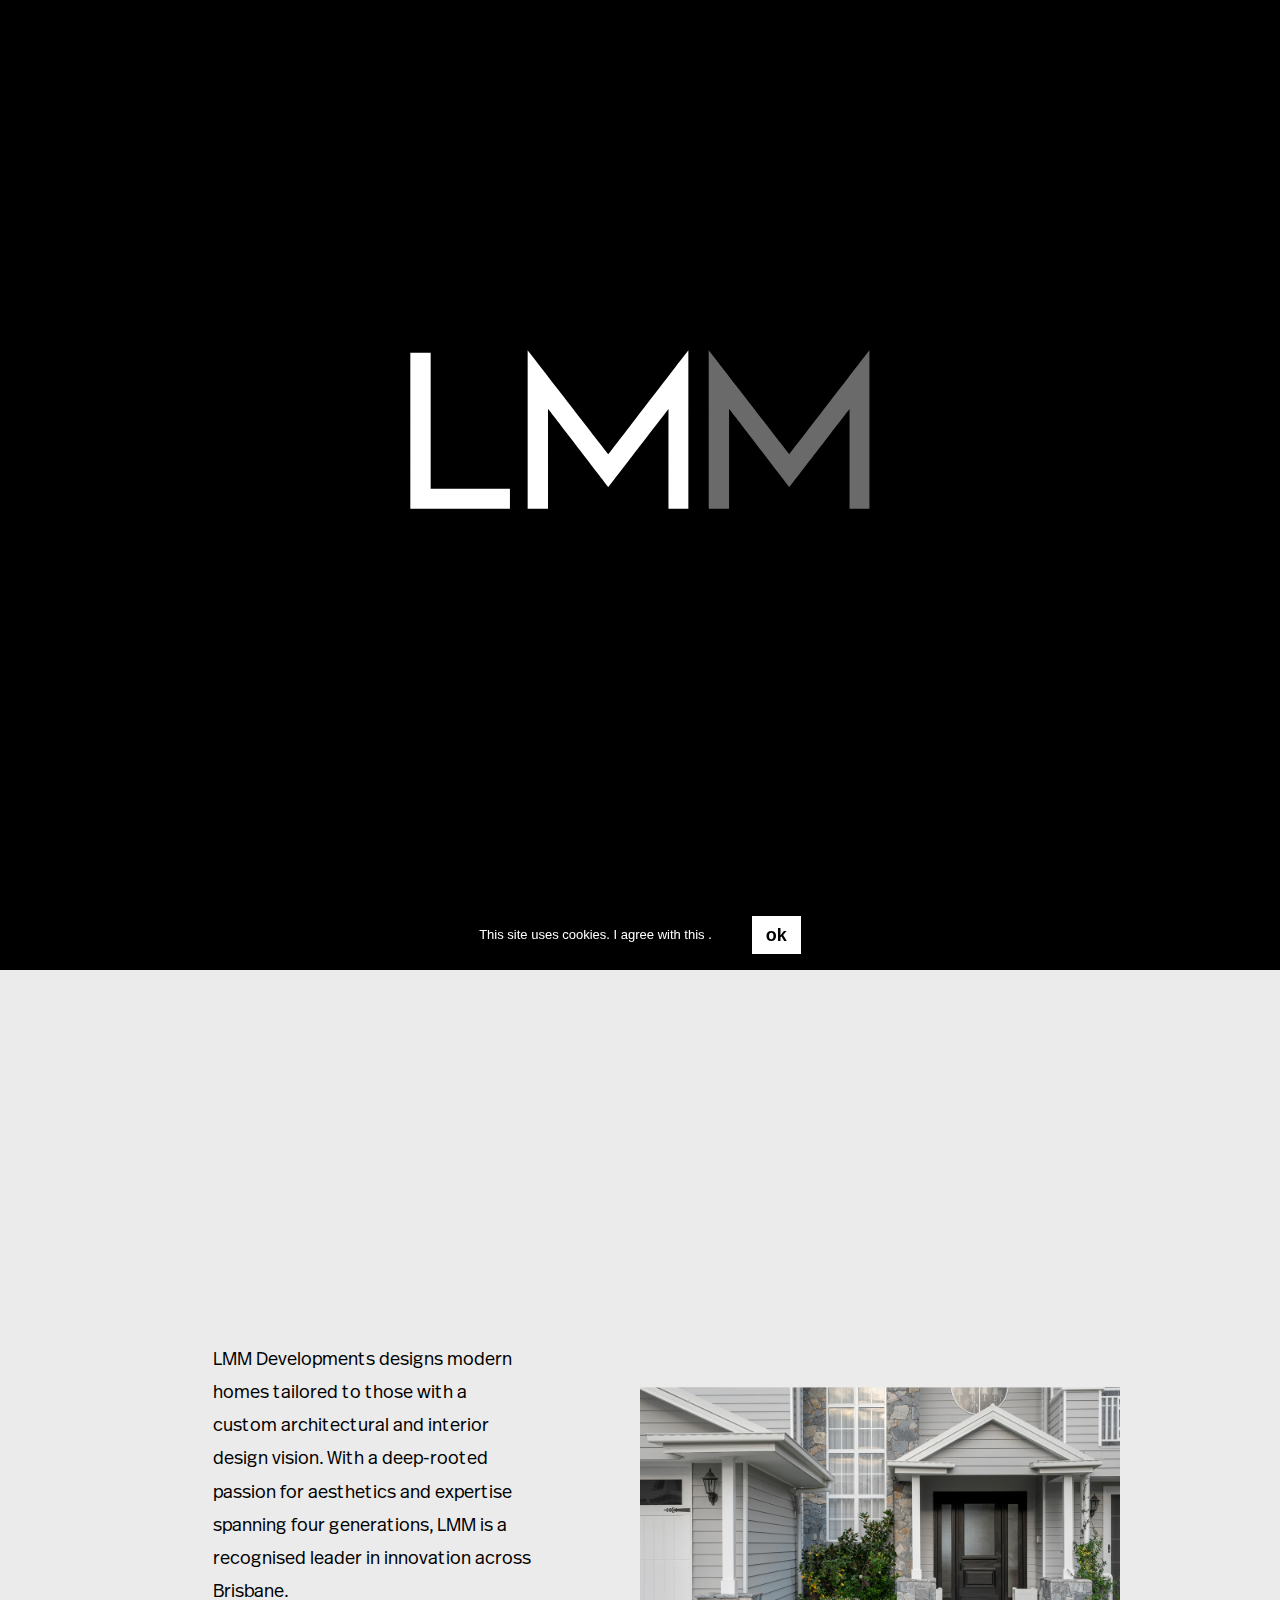
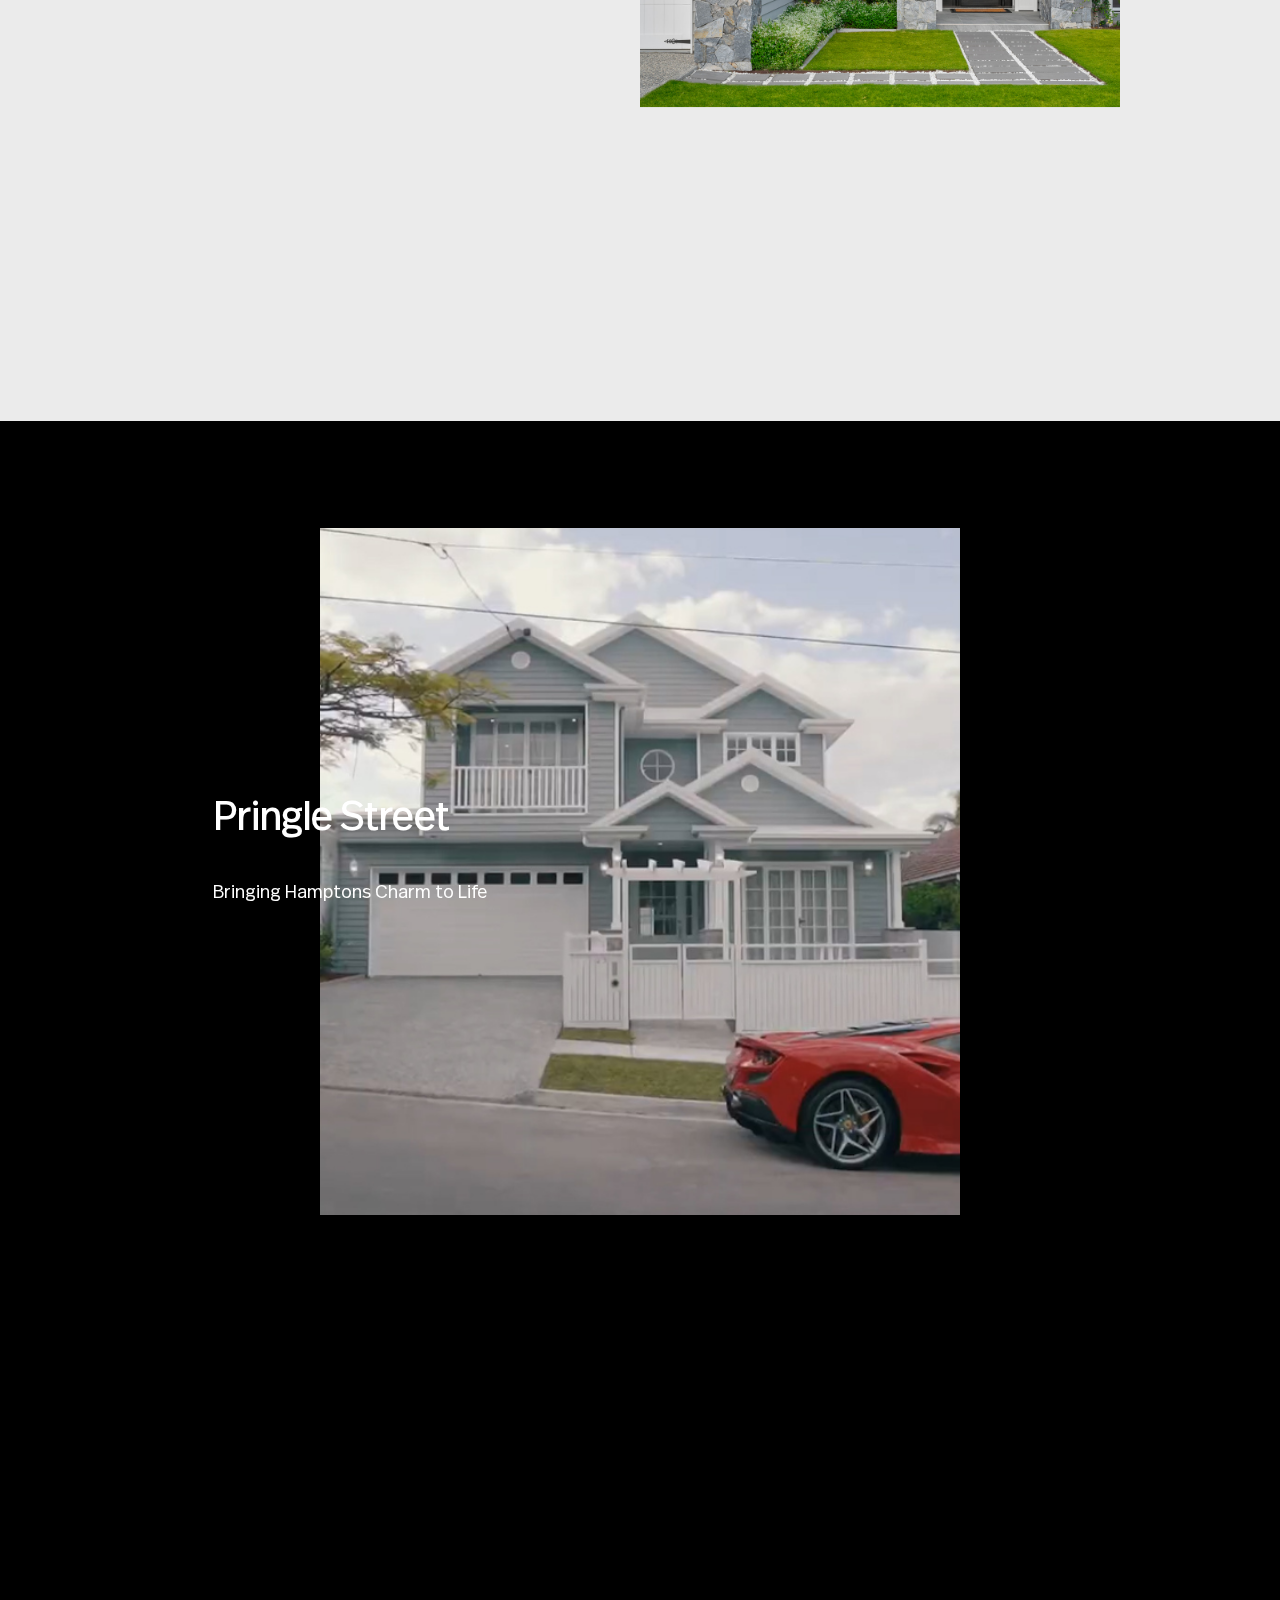
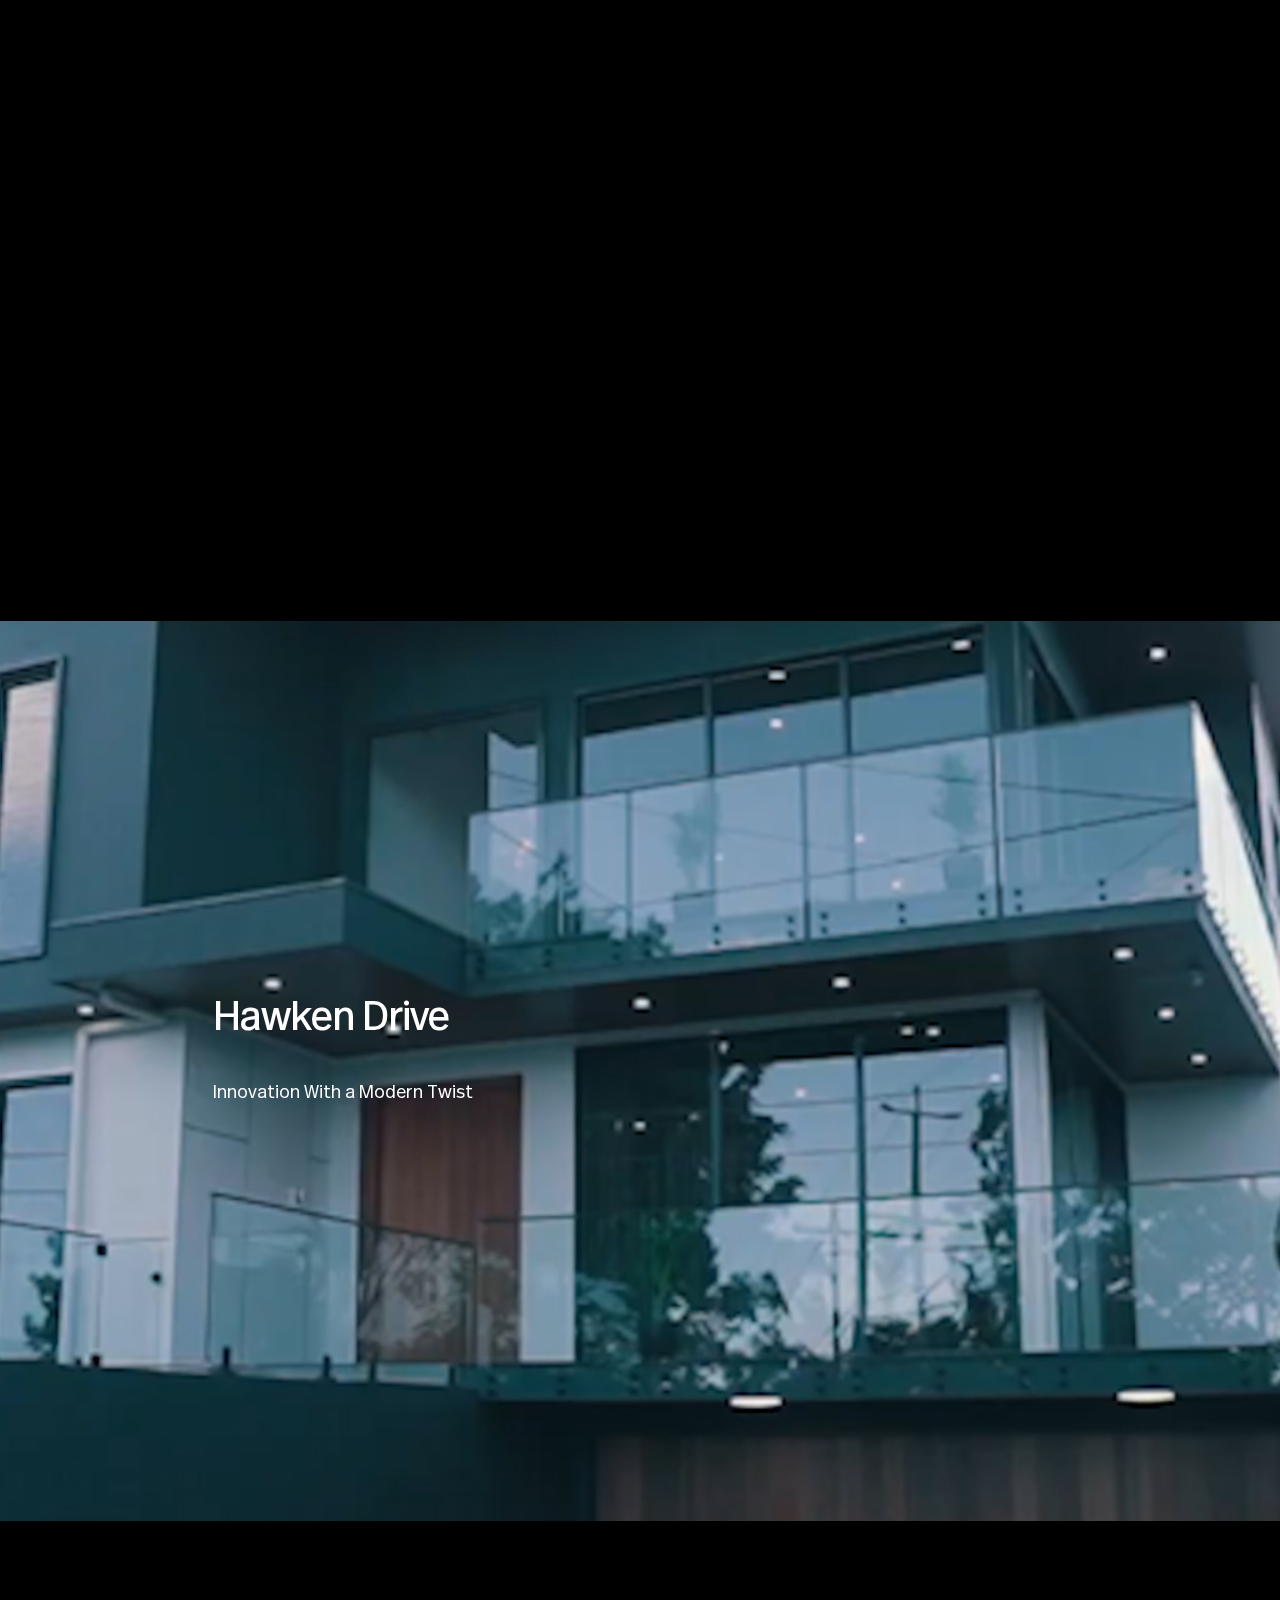
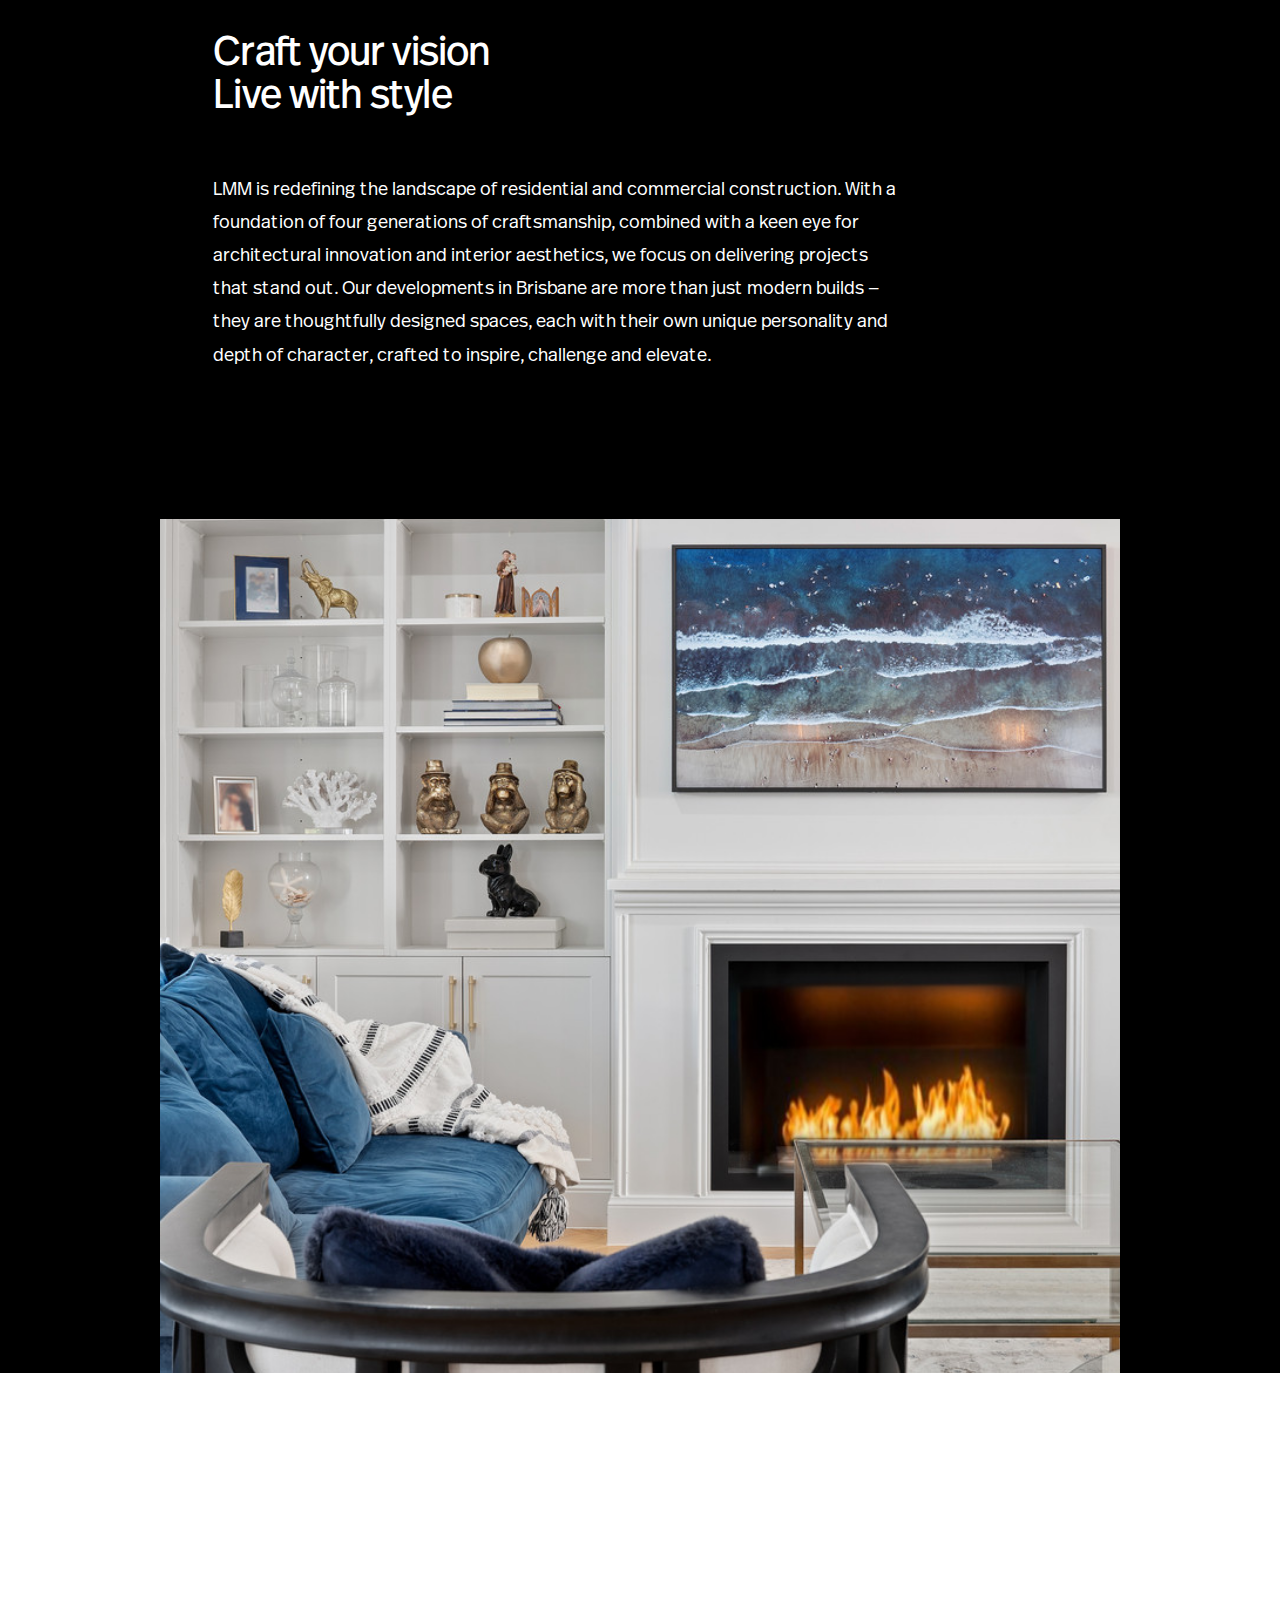
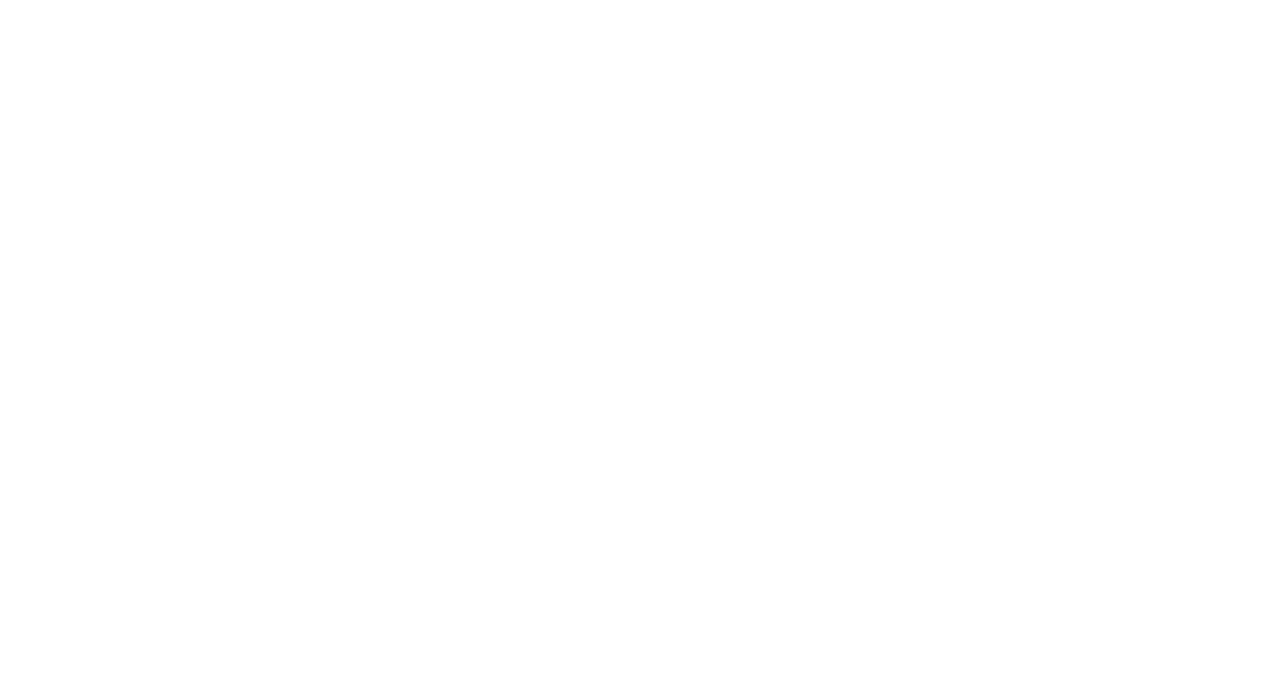
==== index.html @ 630fb976 "Add files via upload" ====
<!DOCTYPE html>
<html lang="en">

<head>
  <meta charset="utf-8" />
  <meta http-equiv="x-ua-compatible" content="ie=edge" />
  <meta name="viewport" content="width=device-width, initial-scale=1.0, maximum-scale=1.0, user-scalable=no" />
  <link rel="apple-touch-icon" sizes="180x180" href="main/LMM-logo-bt.png" />
  <link rel="icon" type="image/png" sizes="32x32" href="main/LMM-logo-lineless-transparent.png" />
  <link rel="icon" type="image/png" sizes="16x16" href="main/LMM-logo-lineless-transparent.png" />
  <link rel="manifest" href="main/site.webmanifest.txt" />
  <link rel="mask-icon" href="main/LMM-logo-bt.png" color="#000000" />
  <meta name="msapplication-TileColor" content="#da532c" />
  <meta name="theme-color" content="#fffff" />
  <link href="main/assets/css/main.css" rel="stylesheet" />
  <title>LMM Developments</title>
  <meta name="generator" content="SEOmatic" />
  <meta name="keywords"
    content="LMM Developments is a dynamic project developer specialising in creating elegant, contemporary residences with a keen focus on exceptional architecture and refined interior design." />
  <meta name="description"
    content="LMM Developments is a forward-thinking project developer operating across key regions in Australia. We specialise in constructing sophisticated, modern residences, with a focus on exceptional craftsmanship and attention to detail in both architecture and interior design." />
  <meta name="referrer" content="no-referrer-when-downgrade" />
  <meta name="robots" content="all" />
  <meta content="nl_NL" property="og:locale" />
  <meta content="LMM Developments" property="og:site_name" />
  <meta content="website" property="og:type" />
  <meta content="https://lmmdevelopments.com.au" property="og:url" />
  <meta content="New construction projects Brisbane" property="og:title" />
  <meta
    content="LMM Developments is a dynamic project developer operating across Australia. We create sophisticated and modern residences, with a strong focus on design and quality."
    property="og:description" />
  <link href="/index.html" rel="canonical" />
  <link href="/index.html" rel="home" />
  <script src="https://cdnjs.cloudflare.com/ajax/libs/gsap/3.9.1/gsap.min.js"></script>
</head>
<body>
  <div class="s-menu-overlay is-hidden js-menu-overlay s-hide-on-project-menu-open">
    <div class="s-menu-overlay__rectangle js-menu-rectangle">
      <div class="s-abf s-menu-overlay__background s-bg--black js-menu-background"></div>
      <div class="s-site-header-mobile s-color--white s-hide--lg">
        <a href="/index.html" class="s-site-header-mobile_logo s-header-logo">
          <svg xmlns="http://www.w3.org/2000/svg" xmlns:xlink="http://www.w3.org/1999/xlink" width="500" zoomAndPan="magnify" viewBox="0 0 375 374.999991" height="500" preserveAspectRatio="xMidYMid meet" version="1.0"><defs><g/><clipPath id="52d1194804"><path d="M 58.5 233.96875 L 180.808594 233.96875 L 180.808594 241.824219 L 58.5 241.824219 Z M 58.5 233.96875 " clip-rule="nonzero"/></clipPath></defs><g fill="#2e2e2e" fill-opacity="1"><g transform="translate(48.58554, 220.069982)"><g><path d="M 11.3125 -86.609375 L 22.625 -86.609375 L 22.625 -11.046875 L 66.65625 -11.046875 L 66.65625 0 L 11.3125 0 Z M 11.3125 -86.609375 "/></g></g></g><g fill="#2e2e2e" fill-opacity="1"><g transform="translate(113.647072, 220.069982)"><g><path d="M 89.671875 -55.34375 L 56.28125 -11.96875 L 22.75 -55.484375 L 22.75 0 L 11.4375 0 L 11.4375 -87.9375 L 56.28125 -30.203125 L 100.71875 -87.9375 L 100.71875 0 L 89.671875 0 Z M 89.671875 -55.34375 "/></g></g></g><g fill="#2e2e2e" fill-opacity="1"><g transform="translate(214.233276, 220.069982)"><g><path d="M 89.671875 -55.34375 L 56.28125 -11.96875 L 22.75 -55.484375 L 22.75 0 L 11.4375 0 L 11.4375 -87.9375 L 56.28125 -30.203125 L 100.71875 -87.9375 L 100.71875 0 L 89.671875 0 Z M 89.671875 -55.34375 "/></g></g></g><g clip-path="url(#52d1194804)"><path fill="#2e2e2e" d="M 58.5 233.96875 L 180.816406 233.96875 L 180.816406 241.824219 L 58.5 241.824219 Z M 58.5 233.96875 " fill-opacity="1" fill-rule="nonzero"/></g><g fill="#2e2e2e" fill-opacity="1"><g transform="translate(187.96555, 241.227061)"><g><path d="M 0.953125 0 L 0.953125 -8 L 4.125 -8 C 4.96875 -8 5.703125 -7.828125 6.328125 -7.484375 C 6.960938 -7.148438 7.457031 -6.679688 7.8125 -6.078125 C 8.164062 -5.484375 8.34375 -4.789062 8.34375 -4 C 8.34375 -3.195312 8.164062 -2.492188 7.8125 -1.890625 C 7.457031 -1.296875 6.960938 -0.832031 6.328125 -0.5 C 5.703125 -0.164062 4.96875 0 4.125 0 Z M 2.78125 -1.671875 L 4.09375 -1.671875 C 4.5625 -1.671875 4.972656 -1.765625 5.328125 -1.953125 C 5.691406 -2.148438 5.972656 -2.421875 6.171875 -2.765625 C 6.367188 -3.117188 6.46875 -3.53125 6.46875 -4 C 6.46875 -4.46875 6.367188 -4.875 6.171875 -5.21875 C 5.972656 -5.570312 5.691406 -5.84375 5.328125 -6.03125 C 4.960938 -6.226562 4.539062 -6.328125 4.0625 -6.328125 L 2.78125 -6.328125 Z M 2.78125 -1.671875 "/></g></g></g><g fill="#2e2e2e" fill-opacity="1"><g transform="translate(199.555596, 241.227061)"><g><path d="M 0.953125 0 L 0.953125 -8 L 6.21875 -8 L 6.21875 -6.46875 L 2.765625 -6.46875 L 2.765625 -4.8125 L 5.90625 -4.8125 L 5.90625 -3.296875 L 2.765625 -3.296875 L 2.765625 -1.546875 L 6.34375 -1.546875 L 6.34375 0 Z M 0.953125 0 "/></g></g></g><g fill="#2e2e2e" fill-opacity="1"><g transform="translate(209.250119, 241.227061)"><g><path d="M 3.171875 0 L 0.109375 -8 L 2.0625 -8 L 3.125 -5.15625 L 4.078125 -2.609375 L 6.09375 -8 L 8.03125 -8 L 4.953125 0 Z M 3.171875 0 "/></g></g></g><g fill="#2e2e2e" fill-opacity="1"><g transform="translate(220.155042, 241.227061)"><g><path d="M 0.953125 0 L 0.953125 -8 L 6.21875 -8 L 6.21875 -6.46875 L 2.765625 -6.46875 L 2.765625 -4.8125 L 5.90625 -4.8125 L 5.90625 -3.296875 L 2.765625 -3.296875 L 2.765625 -1.546875 L 6.34375 -1.546875 L 6.34375 0 Z M 0.953125 0 "/></g></g></g><g fill="#2e2e2e" fill-opacity="1"><g transform="translate(229.849565, 241.227061)"><g><path d="M 0.953125 0 L 0.953125 -8 L 2.78125 -8 L 2.78125 -1.703125 L 6.265625 -1.703125 L 6.265625 0 Z M 0.953125 0 "/></g></g></g><g fill="#2e2e2e" fill-opacity="1"><g transform="translate(239.201526, 241.227061)"><g><path d="M 4.75 0.15625 C 3.914062 0.15625 3.175781 -0.0195312 2.53125 -0.375 C 1.894531 -0.726562 1.394531 -1.21875 1.03125 -1.84375 C 0.664062 -2.46875 0.484375 -3.1875 0.484375 -4 C 0.484375 -4.8125 0.664062 -5.53125 1.03125 -6.15625 C 1.394531 -6.78125 1.894531 -7.269531 2.53125 -7.625 C 3.175781 -7.976562 3.914062 -8.15625 4.75 -8.15625 C 5.59375 -8.15625 6.332031 -7.976562 6.96875 -7.625 C 7.601562 -7.269531 8.101562 -6.78125 8.46875 -6.15625 C 8.832031 -5.53125 9.015625 -4.8125 9.015625 -4 C 9.015625 -3.1875 8.832031 -2.46875 8.46875 -1.84375 C 8.101562 -1.21875 7.601562 -0.726562 6.96875 -0.375 C 6.332031 -0.0195312 5.59375 0.15625 4.75 0.15625 Z M 2.34375 -4 C 2.34375 -3.519531 2.441406 -3.097656 2.640625 -2.734375 C 2.847656 -2.367188 3.132812 -2.082031 3.5 -1.875 C 3.863281 -1.664062 4.28125 -1.5625 4.75 -1.5625 C 5.226562 -1.5625 5.648438 -1.664062 6.015625 -1.875 C 6.378906 -2.082031 6.660156 -2.367188 6.859375 -2.734375 C 7.054688 -3.097656 7.15625 -3.519531 7.15625 -4 C 7.15625 -4.476562 7.054688 -4.898438 6.859375 -5.265625 C 6.660156 -5.628906 6.378906 -5.914062 6.015625 -6.125 C 5.648438 -6.332031 5.226562 -6.4375 4.75 -6.4375 C 4.28125 -6.4375 3.863281 -6.332031 3.5 -6.125 C 3.132812 -5.914062 2.847656 -5.628906 2.640625 -5.265625 C 2.441406 -4.898438 2.34375 -4.476562 2.34375 -4 Z M 2.34375 -4 "/></g></g></g><g fill="#2e2e2e" fill-opacity="1"><g transform="translate(251.488108, 241.227061)"><g><path d="M 0.953125 0 L 0.953125 -8 L 4.09375 -8 C 4.738281 -8 5.296875 -7.878906 5.765625 -7.640625 C 6.234375 -7.398438 6.597656 -7.0625 6.859375 -6.625 C 7.128906 -6.195312 7.265625 -5.691406 7.265625 -5.109375 C 7.265625 -4.523438 7.128906 -4.015625 6.859375 -3.578125 C 6.597656 -3.148438 6.234375 -2.816406 5.765625 -2.578125 C 5.296875 -2.347656 4.738281 -2.234375 4.09375 -2.234375 L 2.78125 -2.234375 L 2.78125 0 Z M 2.765625 -3.796875 L 3.9375 -3.796875 C 4.414062 -3.796875 4.78125 -3.90625 5.03125 -4.125 C 5.28125 -4.351562 5.40625 -4.675781 5.40625 -5.09375 C 5.40625 -5.507812 5.28125 -5.832031 5.03125 -6.0625 C 4.78125 -6.289062 4.414062 -6.40625 3.9375 -6.40625 L 2.765625 -6.40625 Z M 2.765625 -3.796875 "/></g></g></g><g fill="#2e2e2e" fill-opacity="1"><g transform="translate(261.856342, 241.227061)"><g><path d="M 0.953125 0 L 0.953125 -8 L 2.5 -8 L 5.34375 -3.84375 L 8.171875 -8 L 9.703125 -8 L 9.703125 0 L 7.90625 0 L 7.90625 -4.8125 L 5.96875 -1.96875 L 4.703125 -1.96875 L 2.765625 -4.8125 L 2.765625 0 Z M 0.953125 0 "/></g></g></g><g fill="#2e2e2e" fill-opacity="1"><g transform="translate(275.296232, 241.227061)"><g><path d="M 0.953125 0 L 0.953125 -8 L 6.21875 -8 L 6.21875 -6.46875 L 2.765625 -6.46875 L 2.765625 -4.8125 L 5.90625 -4.8125 L 5.90625 -3.296875 L 2.765625 -3.296875 L 2.765625 -1.546875 L 6.34375 -1.546875 L 6.34375 0 Z M 0.953125 0 "/></g></g></g><g fill="#2e2e2e" fill-opacity="1"><g transform="translate(284.990755, 241.227061)"><g><path d="M 0.953125 0 L 0.953125 -8 L 2.5 -8 L 6.03125 -3.125 L 6.03125 -8 L 7.828125 -8 L 7.828125 0 L 6.296875 0 L 2.765625 -4.90625 L 2.765625 0 Z M 0.953125 0 "/></g></g></g><g fill="#2e2e2e" fill-opacity="1"><g transform="translate(296.557961, 241.227061)"><g><path d="M 2.875 0 L 2.875 -6.296875 L 0.34375 -6.296875 L 0.34375 -8 L 7.234375 -8 L 7.234375 -6.296875 L 4.6875 -6.296875 L 4.6875 0 Z M 2.875 0 "/></g></g></g><g fill="#2e2e2e" fill-opacity="1"><g transform="translate(306.903356, 241.227061)"><g><path d="M 3.75 0.15625 C 3.070312 0.15625 2.492188 0.046875 2.015625 -0.171875 C 1.535156 -0.390625 1.160156 -0.703125 0.890625 -1.109375 C 0.628906 -1.515625 0.5 -1.992188 0.5 -2.546875 L 2.28125 -2.546875 C 2.28125 -2.160156 2.410156 -1.863281 2.671875 -1.65625 C 2.941406 -1.445312 3.296875 -1.34375 3.734375 -1.34375 C 4.117188 -1.34375 4.421875 -1.414062 4.640625 -1.5625 C 4.859375 -1.707031 4.96875 -1.914062 4.96875 -2.1875 C 4.96875 -2.46875 4.832031 -2.691406 4.5625 -2.859375 C 4.300781 -3.035156 3.890625 -3.1875 3.328125 -3.3125 C 2.390625 -3.507812 1.695312 -3.804688 1.25 -4.203125 C 0.800781 -4.609375 0.578125 -5.140625 0.578125 -5.796875 C 0.578125 -6.523438 0.84375 -7.097656 1.375 -7.515625 C 1.90625 -7.941406 2.628906 -8.15625 3.546875 -8.15625 C 4.179688 -8.15625 4.726562 -8.046875 5.1875 -7.828125 C 5.65625 -7.609375 6.015625 -7.300781 6.265625 -6.90625 C 6.523438 -6.519531 6.65625 -6.054688 6.65625 -5.515625 L 4.90625 -5.515625 C 4.90625 -5.867188 4.785156 -6.148438 4.546875 -6.359375 C 4.316406 -6.566406 3.992188 -6.671875 3.578125 -6.671875 C 3.191406 -6.671875 2.890625 -6.59375 2.671875 -6.4375 C 2.453125 -6.289062 2.34375 -6.085938 2.34375 -5.828125 C 2.34375 -5.578125 2.460938 -5.367188 2.703125 -5.203125 C 2.953125 -5.035156 3.378906 -4.878906 3.984375 -4.734375 C 4.984375 -4.503906 5.703125 -4.191406 6.140625 -3.796875 C 6.585938 -3.398438 6.8125 -2.882812 6.8125 -2.25 C 6.8125 -1.5 6.535156 -0.910156 5.984375 -0.484375 C 5.441406 -0.0546875 4.695312 0.15625 3.75 0.15625 Z M 3.75 0.15625 "/></g></g></g></svg>
        </a>
        <div class="s-site-header-mobile__close-button">
          <button class="s-close-button js-menu-close-button">
            <div class="s-close-button__inner">
              <div class="s-close-button__lines">
                <div class="s-close-button__line js-close-line-1"></div>
                <div class="s-close-button__line js-close-line-2"></div>
              </div>
            </div>
          </button>
        </div>
      </div>
      <header class="s-site-header s-site-header--absolute s-show--lg">
        <a href="/index.html" class="s-site-header-mobile_logo s-header-logo">
          <svg xmlns="http://www.w3.org/2000/svg" xmlns:xlink="http://www.w3.org/1999/xlink" width="600" zoomAndPan="magnify" viewBox="0 0 375 374.999991" height="600" preserveAspectRatio="xMidYMid meet" version="1.0"><defs><g/><clipPath id="52d1194804"><path d="M 58.5 233.96875 L 180.808594 233.96875 L 180.808594 241.824219 L 58.5 241.824219 Z M 58.5 233.96875 " clip-rule="nonzero"/></clipPath></defs><g fill="currentColor" fill-opacity="1"><g transform="translate(48.58554, 220.069982)"><g><path d="M 11.3125 -86.609375 L 22.625 -86.609375 L 22.625 -11.046875 L 66.65625 -11.046875 L 66.65625 0 L 11.3125 0 Z M 11.3125 -86.609375 "/></g></g></g><g fill="currentColor" fill-opacity="1"><g transform="translate(113.647072, 220.069982)"><g><path d="M 89.671875 -55.34375 L 56.28125 -11.96875 L 22.75 -55.484375 L 22.75 0 L 11.4375 0 L 11.4375 -87.9375 L 56.28125 -30.203125 L 100.71875 -87.9375 L 100.71875 0 L 89.671875 0 Z M 89.671875 -55.34375 "/></g></g></g><g fill="currentColor" fill-opacity="1"><g transform="translate(214.233276, 220.069982)"><g><path d="M 89.671875 -55.34375 L 56.28125 -11.96875 L 22.75 -55.484375 L 22.75 0 L 11.4375 0 L 11.4375 -87.9375 L 56.28125 -30.203125 L 100.71875 -87.9375 L 100.71875 0 L 89.671875 0 Z M 89.671875 -55.34375 "/></g></g></g><g clip-path="url(#52d1194804)"><path fill="currentColor" d="M 58.5 233.96875 L 180.816406 233.96875 L 180.816406 241.824219 L 58.5 241.824219 Z M 58.5 233.96875 " fill-opacity="1" fill-rule="nonzero"/></g><g fill="currentColor" fill-opacity="1"><g transform="translate(187.96555, 241.227061)"><g><path d="M 0.953125 0 L 0.953125 -8 L 4.125 -8 C 4.96875 -8 5.703125 -7.828125 6.328125 -7.484375 C 6.960938 -7.148438 7.457031 -6.679688 7.8125 -6.078125 C 8.164062 -5.484375 8.34375 -4.789062 8.34375 -4 C 8.34375 -3.195312 8.164062 -2.492188 7.8125 -1.890625 C 7.457031 -1.296875 6.960938 -0.832031 6.328125 -0.5 C 5.703125 -0.164062 4.96875 0 4.125 0 Z M 2.78125 -1.671875 L 4.09375 -1.671875 C 4.5625 -1.671875 4.972656 -1.765625 5.328125 -1.953125 C 5.691406 -2.148438 5.972656 -2.421875 6.171875 -2.765625 C 6.367188 -3.117188 6.46875 -3.53125 6.46875 -4 C 6.46875 -4.46875 6.367188 -4.875 6.171875 -5.21875 C 5.972656 -5.570312 5.691406 -5.84375 5.328125 -6.03125 C 4.960938 -6.226562 4.539062 -6.328125 4.0625 -6.328125 L 2.78125 -6.328125 Z M 2.78125 -1.671875 "/></g></g></g><g fill="currentColor" fill-opacity="1"><g transform="translate(199.555596, 241.227061)"><g><path d="M 0.953125 0 L 0.953125 -8 L 6.21875 -8 L 6.21875 -6.46875 L 2.765625 -6.46875 L 2.765625 -4.8125 L 5.90625 -4.8125 L 5.90625 -3.296875 L 2.765625 -3.296875 L 2.765625 -1.546875 L 6.34375 -1.546875 L 6.34375 0 Z M 0.953125 0 "/></g></g></g><g fill="currentColor" fill-opacity="1"><g transform="translate(209.250119, 241.227061)"><g><path d="M 3.171875 0 L 0.109375 -8 L 2.0625 -8 L 3.125 -5.15625 L 4.078125 -2.609375 L 6.09375 -8 L 8.03125 -8 L 4.953125 0 Z M 3.171875 0 "/></g></g></g><g fill="currentColor" fill-opacity="1"><g transform="translate(220.155042, 241.227061)"><g><path d="M 0.953125 0 L 0.953125 -8 L 6.21875 -8 L 6.21875 -6.46875 L 2.765625 -6.46875 L 2.765625 -4.8125 L 5.90625 -4.8125 L 5.90625 -3.296875 L 2.765625 -3.296875 L 2.765625 -1.546875 L 6.34375 -1.546875 L 6.34375 0 Z M 0.953125 0 "/></g></g></g><g fill="currentColor" fill-opacity="1"><g transform="translate(229.849565, 241.227061)"><g><path d="M 0.953125 0 L 0.953125 -8 L 2.78125 -8 L 2.78125 -1.703125 L 6.265625 -1.703125 L 6.265625 0 Z M 0.953125 0 "/></g></g></g><g fill="currentColor" fill-opacity="1"><g transform="translate(239.201526, 241.227061)"><g><path d="M 4.75 0.15625 C 3.914062 0.15625 3.175781 -0.0195312 2.53125 -0.375 C 1.894531 -0.726562 1.394531 -1.21875 1.03125 -1.84375 C 0.664062 -2.46875 0.484375 -3.1875 0.484375 -4 C 0.484375 -4.8125 0.664062 -5.53125 1.03125 -6.15625 C 1.394531 -6.78125 1.894531 -7.269531 2.53125 -7.625 C 3.175781 -7.976562 3.914062 -8.15625 4.75 -8.15625 C 5.59375 -8.15625 6.332031 -7.976562 6.96875 -7.625 C 7.601562 -7.269531 8.101562 -6.78125 8.46875 -6.15625 C 8.832031 -5.53125 9.015625 -4.8125 9.015625 -4 C 9.015625 -3.1875 8.832031 -2.46875 8.46875 -1.84375 C 8.101562 -1.21875 7.601562 -0.726562 6.96875 -0.375 C 6.332031 -0.0195312 5.59375 0.15625 4.75 0.15625 Z M 2.34375 -4 C 2.34375 -3.519531 2.441406 -3.097656 2.640625 -2.734375 C 2.847656 -2.367188 3.132812 -2.082031 3.5 -1.875 C 3.863281 -1.664062 4.28125 -1.5625 4.75 -1.5625 C 5.226562 -1.5625 5.648438 -1.664062 6.015625 -1.875 C 6.378906 -2.082031 6.660156 -2.367188 6.859375 -2.734375 C 7.054688 -3.097656 7.15625 -3.519531 7.15625 -4 C 7.15625 -4.476562 7.054688 -4.898438 6.859375 -5.265625 C 6.660156 -5.628906 6.378906 -5.914062 6.015625 -6.125 C 5.648438 -6.332031 5.226562 -6.4375 4.75 -6.4375 C 4.28125 -6.4375 3.863281 -6.332031 3.5 -6.125 C 3.132812 -5.914062 2.847656 -5.628906 2.640625 -5.265625 C 2.441406 -4.898438 2.34375 -4.476562 2.34375 -4 Z M 2.34375 -4 "/></g></g></g><g fill="currentColor" fill-opacity="1"><g transform="translate(251.488108, 241.227061)"><g><path d="M 0.953125 0 L 0.953125 -8 L 4.09375 -8 C 4.738281 -8 5.296875 -7.878906 5.765625 -7.640625 C 6.234375 -7.398438 6.597656 -7.0625 6.859375 -6.625 C 7.128906 -6.195312 7.265625 -5.691406 7.265625 -5.109375 C 7.265625 -4.523438 7.128906 -4.015625 6.859375 -3.578125 C 6.597656 -3.148438 6.234375 -2.816406 5.765625 -2.578125 C 5.296875 -2.347656 4.738281 -2.234375 4.09375 -2.234375 L 2.78125 -2.234375 L 2.78125 0 Z M 2.765625 -3.796875 L 3.9375 -3.796875 C 4.414062 -3.796875 4.78125 -3.90625 5.03125 -4.125 C 5.28125 -4.351562 5.40625 -4.675781 5.40625 -5.09375 C 5.40625 -5.507812 5.28125 -5.832031 5.03125 -6.0625 C 4.78125 -6.289062 4.414062 -6.40625 3.9375 -6.40625 L 2.765625 -6.40625 Z M 2.765625 -3.796875 "/></g></g></g><g fill="currentColor" fill-opacity="1"><g transform="translate(261.856342, 241.227061)"><g><path d="M 0.953125 0 L 0.953125 -8 L 2.5 -8 L 5.34375 -3.84375 L 8.171875 -8 L 9.703125 -8 L 9.703125 0 L 7.90625 0 L 7.90625 -4.8125 L 5.96875 -1.96875 L 4.703125 -1.96875 L 2.765625 -4.8125 L 2.765625 0 Z M 0.953125 0 "/></g></g></g><g fill="currentColor" fill-opacity="1"><g transform="translate(275.296232, 241.227061)"><g><path d="M 0.953125 0 L 0.953125 -8 L 6.21875 -8 L 6.21875 -6.46875 L 2.765625 -6.46875 L 2.765625 -4.8125 L 5.90625 -4.8125 L 5.90625 -3.296875 L 2.765625 -3.296875 L 2.765625 -1.546875 L 6.34375 -1.546875 L 6.34375 0 Z M 0.953125 0 "/></g></g></g><g fill="currentColor" fill-opacity="1"><g transform="translate(284.990755, 241.227061)"><g><path d="M 0.953125 0 L 0.953125 -8 L 2.5 -8 L 6.03125 -3.125 L 6.03125 -8 L 7.828125 -8 L 7.828125 0 L 6.296875 0 L 2.765625 -4.90625 L 2.765625 0 Z M 0.953125 0 "/></g></g></g><g fill="currentColor" fill-opacity="1"><g transform="translate(296.557961, 241.227061)"><g><path d="M 2.875 0 L 2.875 -6.296875 L 0.34375 -6.296875 L 0.34375 -8 L 7.234375 -8 L 7.234375 -6.296875 L 4.6875 -6.296875 L 4.6875 0 Z M 2.875 0 "/></g></g></g><g fill="currentColor" fill-opacity="1"><g transform="translate(306.903356, 241.227061)"><g><path d="M 3.75 0.15625 C 3.070312 0.15625 2.492188 0.046875 2.015625 -0.171875 C 1.535156 -0.390625 1.160156 -0.703125 0.890625 -1.109375 C 0.628906 -1.515625 0.5 -1.992188 0.5 -2.546875 L 2.28125 -2.546875 C 2.28125 -2.160156 2.410156 -1.863281 2.671875 -1.65625 C 2.941406 -1.445312 3.296875 -1.34375 3.734375 -1.34375 C 4.117188 -1.34375 4.421875 -1.414062 4.640625 -1.5625 C 4.859375 -1.707031 4.96875 -1.914062 4.96875 -2.1875 C 4.96875 -2.46875 4.832031 -2.691406 4.5625 -2.859375 C 4.300781 -3.035156 3.890625 -3.1875 3.328125 -3.3125 C 2.390625 -3.507812 1.695312 -3.804688 1.25 -4.203125 C 0.800781 -4.609375 0.578125 -5.140625 0.578125 -5.796875 C 0.578125 -6.523438 0.84375 -7.097656 1.375 -7.515625 C 1.90625 -7.941406 2.628906 -8.15625 3.546875 -8.15625 C 4.179688 -8.15625 4.726562 -8.046875 5.1875 -7.828125 C 5.65625 -7.609375 6.015625 -7.300781 6.265625 -6.90625 C 6.523438 -6.519531 6.65625 -6.054688 6.65625 -5.515625 L 4.90625 -5.515625 C 4.90625 -5.867188 4.785156 -6.148438 4.546875 -6.359375 C 4.316406 -6.566406 3.992188 -6.671875 3.578125 -6.671875 C 3.191406 -6.671875 2.890625 -6.59375 2.671875 -6.4375 C 2.453125 -6.289062 2.34375 -6.085938 2.34375 -5.828125 C 2.34375 -5.578125 2.460938 -5.367188 2.703125 -5.203125 C 2.953125 -5.035156 3.378906 -4.878906 3.984375 -4.734375 C 4.984375 -4.503906 5.703125 -4.191406 6.140625 -3.796875 C 6.585938 -3.398438 6.8125 -2.882812 6.8125 -2.25 C 6.8125 -1.5 6.535156 -0.910156 5.984375 -0.484375 C 5.441406 -0.0546875 4.695312 0.15625 3.75 0.15625 Z M 3.75 0.15625 "/></g></g></g></svg>
        </a>
      </header>
      <div class="s-sidebar s-color--white">
        <div class="s-sidebar__menu">
          <button class="s-close-button js-menu-close-button">
            <div class="s-close-button__inner">
              <div class="s-close-button__lines">
                <div class="s-close-button__line js-close-line-1"></div>
                <div class="s-close-button__line js-close-line-2"></div>
              </div>
            </div>
          </button>
        </div>
        <div class="s-sidebar__title s-title s-title--small">menu</div>
      </div>
      <div class="s-menu-overlay__content__nav">
        <img src="main/imager/defaultassets/LMM/Ascot/kitchen-and-dinning.jpeg" alt="Ascot Menu Visual">
        <div class="s-menu-overlay__nav">
          <div class="s-menu-overlay__nav-main">
            <div class="s-menu-overlay__menu js-menu-links">
              <div class="s-df s-menu-overlay__menu-inner">
                <div class="s-menu-overlay__primary-menu">
                  <div>
                    <a href="/index.html"
                        class="s-dib s-title s-title--primary-menu s-menu-overlay-link is-active js-menu-item js-menu-overlay-link"> Home </a>
                  </div> 
                  <div>
                    <a href="#"
                      class="s-dib s-title s-title--primary-menu s-menu-overlay-link js-menu-item js-menu-overlay-link js-projects-open-button"> Projects</a>
                  </div>
                  <div>
                    <a href="/contact.html"
                      class="s-dib s-title s-title--primary-menu s-menu-overlay-link js-menu-item js-menu-overlay-link">Contact</a>
                  </div>
                </div>
                <div class="s-menu-overlay__secondary-menu">
                  <div>
                    <a href="/design.html" class="s-dib-mobile s-dib s-menu-overlay-link js-menu-item js-menu-overlay-link">Design.</a>
                  </div>
                  <div>
                    <a href="/build.html" class="s-dib-mobile s-dib s-menu-overlay-link js-menu-item js-menu-overlay-link">Build.</a>
                  </div>
                </div>
              </div>
            </div>
          </div>
        </div>
      </div>
    </div>
  </div>
  </div>
  <div class="s-projects-overlay is-hidden js-projects-overlay">
    <div class="s-projects-overlay__rectangle js-projects-rectangle">
      <div class="s-abf s-projects-overlay__background s-bg--black js-projects-background"></div>
      <div class="s-site-header-mobile s-color--white s-hide--lg">
        <svg xmlns="http://www.w3.org/2000/svg" xmlns:xlink="http://www.w3.org/1999/xlink" width="500" zoomAndPan="magnify" viewBox="0 0 375 374.999991" height="500" preserveAspectRatio="xMidYMid meet" version="1.0"><defs><g/><clipPath id="52d1194804"><path d="M 58.5 233.96875 L 180.808594 233.96875 L 180.808594 241.824219 L 58.5 241.824219 Z M 58.5 233.96875 " clip-rule="nonzero"/></clipPath></defs><g fill="#2e2e2e" fill-opacity="1"><g transform="translate(48.58554, 220.069982)"><g><path d="M 11.3125 -86.609375 L 22.625 -86.609375 L 22.625 -11.046875 L 66.65625 -11.046875 L 66.65625 0 L 11.3125 0 Z M 11.3125 -86.609375 "/></g></g></g><g fill="#2e2e2e" fill-opacity="1"><g transform="translate(113.647072, 220.069982)"><g><path d="M 89.671875 -55.34375 L 56.28125 -11.96875 L 22.75 -55.484375 L 22.75 0 L 11.4375 0 L 11.4375 -87.9375 L 56.28125 -30.203125 L 100.71875 -87.9375 L 100.71875 0 L 89.671875 0 Z M 89.671875 -55.34375 "/></g></g></g><g fill="#2e2e2e" fill-opacity="1"><g transform="translate(214.233276, 220.069982)"><g><path d="M 89.671875 -55.34375 L 56.28125 -11.96875 L 22.75 -55.484375 L 22.75 0 L 11.4375 0 L 11.4375 -87.9375 L 56.28125 -30.203125 L 100.71875 -87.9375 L 100.71875 0 L 89.671875 0 Z M 89.671875 -55.34375 "/></g></g></g><g clip-path="url(#52d1194804)"><path fill="#2e2e2e" d="M 58.5 233.96875 L 180.816406 233.96875 L 180.816406 241.824219 L 58.5 241.824219 Z M 58.5 233.96875 " fill-opacity="1" fill-rule="nonzero"/></g><g fill="#2e2e2e" fill-opacity="1"><g transform="translate(187.96555, 241.227061)"><g><path d="M 0.953125 0 L 0.953125 -8 L 4.125 -8 C 4.96875 -8 5.703125 -7.828125 6.328125 -7.484375 C 6.960938 -7.148438 7.457031 -6.679688 7.8125 -6.078125 C 8.164062 -5.484375 8.34375 -4.789062 8.34375 -4 C 8.34375 -3.195312 8.164062 -2.492188 7.8125 -1.890625 C 7.457031 -1.296875 6.960938 -0.832031 6.328125 -0.5 C 5.703125 -0.164062 4.96875 0 4.125 0 Z M 2.78125 -1.671875 L 4.09375 -1.671875 C 4.5625 -1.671875 4.972656 -1.765625 5.328125 -1.953125 C 5.691406 -2.148438 5.972656 -2.421875 6.171875 -2.765625 C 6.367188 -3.117188 6.46875 -3.53125 6.46875 -4 C 6.46875 -4.46875 6.367188 -4.875 6.171875 -5.21875 C 5.972656 -5.570312 5.691406 -5.84375 5.328125 -6.03125 C 4.960938 -6.226562 4.539062 -6.328125 4.0625 -6.328125 L 2.78125 -6.328125 Z M 2.78125 -1.671875 "/></g></g></g><g fill="#2e2e2e" fill-opacity="1"><g transform="translate(199.555596, 241.227061)"><g><path d="M 0.953125 0 L 0.953125 -8 L 6.21875 -8 L 6.21875 -6.46875 L 2.765625 -6.46875 L 2.765625 -4.8125 L 5.90625 -4.8125 L 5.90625 -3.296875 L 2.765625 -3.296875 L 2.765625 -1.546875 L 6.34375 -1.546875 L 6.34375 0 Z M 0.953125 0 "/></g></g></g><g fill="#2e2e2e" fill-opacity="1"><g transform="translate(209.250119, 241.227061)"><g><path d="M 3.171875 0 L 0.109375 -8 L 2.0625 -8 L 3.125 -5.15625 L 4.078125 -2.609375 L 6.09375 -8 L 8.03125 -8 L 4.953125 0 Z M 3.171875 0 "/></g></g></g><g fill="#2e2e2e" fill-opacity="1"><g transform="translate(220.155042, 241.227061)"><g><path d="M 0.953125 0 L 0.953125 -8 L 6.21875 -8 L 6.21875 -6.46875 L 2.765625 -6.46875 L 2.765625 -4.8125 L 5.90625 -4.8125 L 5.90625 -3.296875 L 2.765625 -3.296875 L 2.765625 -1.546875 L 6.34375 -1.546875 L 6.34375 0 Z M 0.953125 0 "/></g></g></g><g fill="#2e2e2e" fill-opacity="1"><g transform="translate(229.849565, 241.227061)"><g><path d="M 0.953125 0 L 0.953125 -8 L 2.78125 -8 L 2.78125 -1.703125 L 6.265625 -1.703125 L 6.265625 0 Z M 0.953125 0 "/></g></g></g><g fill="#2e2e2e" fill-opacity="1"><g transform="translate(239.201526, 241.227061)"><g><path d="M 4.75 0.15625 C 3.914062 0.15625 3.175781 -0.0195312 2.53125 -0.375 C 1.894531 -0.726562 1.394531 -1.21875 1.03125 -1.84375 C 0.664062 -2.46875 0.484375 -3.1875 0.484375 -4 C 0.484375 -4.8125 0.664062 -5.53125 1.03125 -6.15625 C 1.394531 -6.78125 1.894531 -7.269531 2.53125 -7.625 C 3.175781 -7.976562 3.914062 -8.15625 4.75 -8.15625 C 5.59375 -8.15625 6.332031 -7.976562 6.96875 -7.625 C 7.601562 -7.269531 8.101562 -6.78125 8.46875 -6.15625 C 8.832031 -5.53125 9.015625 -4.8125 9.015625 -4 C 9.015625 -3.1875 8.832031 -2.46875 8.46875 -1.84375 C 8.101562 -1.21875 7.601562 -0.726562 6.96875 -0.375 C 6.332031 -0.0195312 5.59375 0.15625 4.75 0.15625 Z M 2.34375 -4 C 2.34375 -3.519531 2.441406 -3.097656 2.640625 -2.734375 C 2.847656 -2.367188 3.132812 -2.082031 3.5 -1.875 C 3.863281 -1.664062 4.28125 -1.5625 4.75 -1.5625 C 5.226562 -1.5625 5.648438 -1.664062 6.015625 -1.875 C 6.378906 -2.082031 6.660156 -2.367188 6.859375 -2.734375 C 7.054688 -3.097656 7.15625 -3.519531 7.15625 -4 C 7.15625 -4.476562 7.054688 -4.898438 6.859375 -5.265625 C 6.660156 -5.628906 6.378906 -5.914062 6.015625 -6.125 C 5.648438 -6.332031 5.226562 -6.4375 4.75 -6.4375 C 4.28125 -6.4375 3.863281 -6.332031 3.5 -6.125 C 3.132812 -5.914062 2.847656 -5.628906 2.640625 -5.265625 C 2.441406 -4.898438 2.34375 -4.476562 2.34375 -4 Z M 2.34375 -4 "/></g></g></g><g fill="#2e2e2e" fill-opacity="1"><g transform="translate(251.488108, 241.227061)"><g><path d="M 0.953125 0 L 0.953125 -8 L 4.09375 -8 C 4.738281 -8 5.296875 -7.878906 5.765625 -7.640625 C 6.234375 -7.398438 6.597656 -7.0625 6.859375 -6.625 C 7.128906 -6.195312 7.265625 -5.691406 7.265625 -5.109375 C 7.265625 -4.523438 7.128906 -4.015625 6.859375 -3.578125 C 6.597656 -3.148438 6.234375 -2.816406 5.765625 -2.578125 C 5.296875 -2.347656 4.738281 -2.234375 4.09375 -2.234375 L 2.78125 -2.234375 L 2.78125 0 Z M 2.765625 -3.796875 L 3.9375 -3.796875 C 4.414062 -3.796875 4.78125 -3.90625 5.03125 -4.125 C 5.28125 -4.351562 5.40625 -4.675781 5.40625 -5.09375 C 5.40625 -5.507812 5.28125 -5.832031 5.03125 -6.0625 C 4.78125 -6.289062 4.414062 -6.40625 3.9375 -6.40625 L 2.765625 -6.40625 Z M 2.765625 -3.796875 "/></g></g></g><g fill="#2e2e2e" fill-opacity="1"><g transform="translate(261.856342, 241.227061)"><g><path d="M 0.953125 0 L 0.953125 -8 L 2.5 -8 L 5.34375 -3.84375 L 8.171875 -8 L 9.703125 -8 L 9.703125 0 L 7.90625 0 L 7.90625 -4.8125 L 5.96875 -1.96875 L 4.703125 -1.96875 L 2.765625 -4.8125 L 2.765625 0 Z M 0.953125 0 "/></g></g></g><g fill="#2e2e2e" fill-opacity="1"><g transform="translate(275.296232, 241.227061)"><g><path d="M 0.953125 0 L 0.953125 -8 L 6.21875 -8 L 6.21875 -6.46875 L 2.765625 -6.46875 L 2.765625 -4.8125 L 5.90625 -4.8125 L 5.90625 -3.296875 L 2.765625 -3.296875 L 2.765625 -1.546875 L 6.34375 -1.546875 L 6.34375 0 Z M 0.953125 0 "/></g></g></g><g fill="#2e2e2e" fill-opacity="1"><g transform="translate(284.990755, 241.227061)"><g><path d="M 0.953125 0 L 0.953125 -8 L 2.5 -8 L 6.03125 -3.125 L 6.03125 -8 L 7.828125 -8 L 7.828125 0 L 6.296875 0 L 2.765625 -4.90625 L 2.765625 0 Z M 0.953125 0 "/></g></g></g><g fill="#2e2e2e" fill-opacity="1"><g transform="translate(296.557961, 241.227061)"><g><path d="M 2.875 0 L 2.875 -6.296875 L 0.34375 -6.296875 L 0.34375 -8 L 7.234375 -8 L 7.234375 -6.296875 L 4.6875 -6.296875 L 4.6875 0 Z M 2.875 0 "/></g></g></g><g fill="#2e2e2e" fill-opacity="1"><g transform="translate(306.903356, 241.227061)"><g><path d="M 3.75 0.15625 C 3.070312 0.15625 2.492188 0.046875 2.015625 -0.171875 C 1.535156 -0.390625 1.160156 -0.703125 0.890625 -1.109375 C 0.628906 -1.515625 0.5 -1.992188 0.5 -2.546875 L 2.28125 -2.546875 C 2.28125 -2.160156 2.410156 -1.863281 2.671875 -1.65625 C 2.941406 -1.445312 3.296875 -1.34375 3.734375 -1.34375 C 4.117188 -1.34375 4.421875 -1.414062 4.640625 -1.5625 C 4.859375 -1.707031 4.96875 -1.914062 4.96875 -2.1875 C 4.96875 -2.46875 4.832031 -2.691406 4.5625 -2.859375 C 4.300781 -3.035156 3.890625 -3.1875 3.328125 -3.3125 C 2.390625 -3.507812 1.695312 -3.804688 1.25 -4.203125 C 0.800781 -4.609375 0.578125 -5.140625 0.578125 -5.796875 C 0.578125 -6.523438 0.84375 -7.097656 1.375 -7.515625 C 1.90625 -7.941406 2.628906 -8.15625 3.546875 -8.15625 C 4.179688 -8.15625 4.726562 -8.046875 5.1875 -7.828125 C 5.65625 -7.609375 6.015625 -7.300781 6.265625 -6.90625 C 6.523438 -6.519531 6.65625 -6.054688 6.65625 -5.515625 L 4.90625 -5.515625 C 4.90625 -5.867188 4.785156 -6.148438 4.546875 -6.359375 C 4.316406 -6.566406 3.992188 -6.671875 3.578125 -6.671875 C 3.191406 -6.671875 2.890625 -6.59375 2.671875 -6.4375 C 2.453125 -6.289062 2.34375 -6.085938 2.34375 -5.828125 C 2.34375 -5.578125 2.460938 -5.367188 2.703125 -5.203125 C 2.953125 -5.035156 3.378906 -4.878906 3.984375 -4.734375 C 4.984375 -4.503906 5.703125 -4.191406 6.140625 -3.796875 C 6.585938 -3.398438 6.8125 -2.882812 6.8125 -2.25 C 6.8125 -1.5 6.535156 -0.910156 5.984375 -0.484375 C 5.441406 -0.0546875 4.695312 0.15625 3.75 0.15625 Z M 3.75 0.15625 "/></g></g></g></svg>
        </a>
        <div class="s-site-header-mobile__close-button">
          <button class="s-close-button js-projects-close-button">
            <div class="s-close-button__inner">
              <div class="s-close-button__lines">
                <div class="s-close-button__line js-close-line-1"></div>
                <div class="s-close-button__line js-close-line-2"></div>
              </div>
            </div>
          </button>
        </div>
      </div>
      <div class="s-sidebar s-color--white">
        <div class="s-sidebar__menu">
          <button class="s-close-button js-projects-close-button">
            <div class="s-close-button__inner">
              <div class="s-close-button__lines">
                <div class="s-close-button__line js-close-line-1"></div>
                <div class="s-close-button__line js-close-line-2"></div>
              </div>
            </div>
          </button>
        </div>
        <div class="s-sidebar__title s-title s-title--small">projects</div>
      </div>
      <div class="s-projects-overlay__content s-color--white">
        <div class="s-abf s-projects-overlay__content__visual">
            <div class="s-abf s-project-overlay__visual js-projects-overlay-visual" data-index="0">
                <img src="data:image/svg+xml;charset=utf-8,%3Csvg%20xmlns%3D%27http%3A%2F%2Fwww.w3.org%2F2000%2Fsvg%27%20width%3D%271%27%20height%3D%271%27%20style%3D%27background%3A%23eeeeee%27%2F%3E"
                    data-srcset="main/imager/defaultassets/LMM/Cannon-Hill/mckie-cres-front.jpeg 3000w, main/imager/defaultassets/LMM/Cannon-Hill/mckie-cres-front.jpeg 2000w, main/imager/defaultassets/LMM/Cannon-Hill/mckie-cres-front.jpeg 1400w, main/imager/defaultassets/LMM/Cannon-Hill/mckie-cres-front.jpeg 900w, main/imager/defaultassets/LMM/Cannon-Hill/mckie-cres-front.jpeg 500w, main/imager/defaultassets/LMM/Cannon-Hill/mckie-cres-front.jpeg 300w"
                    data-sizes="50vw" alt="Cannon Hill | LMM Developments" class="s-img-cover lazyload">
                <div class="s-abf s-project-overlay__logo">
                    <div class="s-db s-project-overlay-logo js-project-overlay-logo-animation"
                        data-json-path="main/assets/images/lottie-web/LMM_Developments.json">
                    </div>
                </div>
            </div>
            <div class="s-abf s-project-overlay__visual js-projects-overlay-visual" data-index="1">
                <img src="data:image/svg+xml;charset=utf-8,%3Csvg%20xmlns%3D%27http%3A%2F%2Fwww.w3.org%2F2000%2Fsvg%27%20width%3D%271%27%20height%3D%271%27%20style%3D%27background%3A%23eeeeee%27%2F%3E"
                    data-srcset="main/imager/defaultassets/LMM/Ascot/ascot-front.jpeg 3000w, main/imager/defaultassets/LMM/Ascot/ascot-front.jpeg 2000w, main/imager/defaultassets/LMM/Ascot/ascot-front.jpeg 1400w, main/imager/defaultassets/LMM/Ascot/ascot-front.jpeg 900w, main/imager/defaultassets/LMM/Ascot/ascot-front.jpeg 500w, main/imager/defaultassets/LMM/Ascot/ascot-front.jpeg 300w"
                    data-sizes="50vw" alt="Ascot front | LMM Developments" class="s-img-cover lazyload">
                <div class="s-abf s-project-overlay__logo">
                    <div class="s-db s-project-overlay-logo js-project-overlay-logo-animation"
                        data-json-path="main/assets/images/lottie-web/LMM_Developments.json">
                    </div>
                </div>
            </div>
            <div class="s-abf s-project-overlay__visual js-projects-overlay-visual" data-index="2">
                <img src="data:image/svg+xml;charset=utf-8,%3Csvg%20xmlns%3D%27http%3A%2F%2Fwww.w3.org%2F2000%2Fsvg%27%20width%3D%271%27%20height%3D%271%27%20style%3D%27background%3A%23eeeeee%27%2F%3E"
                    data-srcset="main/imager/defaultassets/LMM/StLucia/front-elevation.jpeg 3000w, main/imager/defaultassets/LMM/StLucia/front-elevation.jpeg 2000w, main/imager/defaultassets/LMM/StLucia/front-elevation.jpeg 1400w, main/imager/defaultassets/LMM/StLucia/front-elevation.jpeg 900w, main/imager/defaultassets/LMM/StLucia/front-elevation.jpeg 500w, main/imager/defaultassets/LMM/StLucia/front-elevation.jpeg 300w"
                    data-sizes="50vw" alt="St Lucia front elevation | LMM Developments" class="s-img-cover lazyload">
                <div class="s-abf s-project-overlay__logo">
                    <div class="s-db s-project-overlay-logo js-project-overlay-logo-animation"
                        data-json-path="main/assets/images/lottie-web/LMM_Developments.json">
                    </div>
                </div>
            </div>
            <div class="s-abf s-project-overlay__visual js-projects-overlay-visual" data-index="3">
                <img src="data:image/svg+xml;charset=utf-8,%3Csvg%20xmlns%3D%27http%3A%2F%2Fwww.w3.org%2F2000%2Fsvg%27%20width%3D%271%27%20height%3D%271%27%20style%3D%27background%3A%23eeeeee%27%2F%3E"
                    data-srcset="main/imager/defaultassets/LMM/Brookwater/Brookwater.jpeg 3000w, main/imager/defaultassets/LMM/Brookwater/Brookwater.jpeg 2000w, main/imager/defaultassets/LMM/Brookwater/Brookwater.jpeg 1400w, main/imager/defaultassets/LMM/Brookwater/Brookwater.jpeg 900w, main/imager/defaultassets/LMM/Brookwater/Brookwater.jpeg 500w, main/imager/defaultassets/LMM/Brookwater/Brookwater.jpeg 300w"
                    data-sizes="50vw" alt="Brookwater | LMM Developments" class="s-img-cover lazyload">
                <div class="s-abf s-project-overlay__logo">
                    <div class="s-db s-project-overlay-logo js-project-overlay-logo-animation"
                        data-json-path="main/assets/images/lottie-web/LMM_Developments.json">
                    </div>
                </div>
            </div>
            <div class="s-abf s-project-overlay__visual js-projects-overlay-visual" data-index="4">
                <img src="data:image/svg+xml;charset=utf-8,%3Csvg%20xmlns%3D%27http%3A%2F%2Fwww.w3.org%2F2000%2Fsvg%27%20width%3D%271%27%20height%3D%271%27%20style%3D%27background%3A%23eeeeee%27%2F%3E"
                    data-srcset="main/imager/defaultassets/LMM/East-Brisbane/front-elevation.jpeg 3000w, main/imager/defaultassets/LMM/East-Brisbane/front-elevation.jpeg 2000w, main/imager/defaultassets/LMM/East-Brisbane/front-elevation.jpeg 1400w, main/imager/defaultassets/LMM/East-Brisbane/front-elevation.jpeg 900w, main/imager/defaultassets/LMM/East-Brisbane/front-elevation.jpeg 500w, main/imager/defaultassets/LMM/East-Brisbane/front-elevation.jpeg 300w"
                    data-sizes="50vw" alt="East Brisbane front elevation | LMM Developments" class="s-img-cover lazyload">
                <div class="s-abf s-project-overlay__logo">
                    <div class="s-db s-project-overlay-logo js-project-overlay-logo-animation"
                        data-json-path="main/assets/images/lottie-web/LMM_Developments.json">
                    </div>
                </div>
            </div>
        </div>
        <div class="s-projects-overlay__content__nav">
          <div class="s-projects-overlay__nav">
            <div class="s-projects-overlay__nav-main">
              <div class="s-projects-overlay__menu js-projects-links">
                <div class="s-df s-projects-overlay__menu-inner">
                  <div class="s-projects-overlay__primary-menu">
                    <div class="s-projects-overlay-link js-projects-overlay-link" data-index="0">
                      <div class="s-spacer s-spacer--small"></div>
                      <span class="s-db s-title s-title--primary-menu s-projects-overlay-link__title">Mckie Crescent </span>
                      <span class="s-db s-title s-title--small s-projects-overlay-link__location">Cannon Hill</span>
                    </div>
                    <div class="s-projects-overlay-link js-projects-overlay-link" data-index="1">
                      <div class="s-projects-overlay__mobile-project-image s-hide--lg">
                        <img src="data:image/svg+xml;charset=utf-8,%3Csvg%20xmlns%3D%27http%3A%2F%2Fwww.w3.org%2F2000%2Fsvg%27%20width%3D%271%27%20height%3D%271%27%20style%3D%27background%3A%23eeeeee%27%2F%3E"
                          data-srcset="main/imager/defaultassets/LMM/Cannon-Hill/mckie-cres-front.jpeg 3000w, main/imager/defaultassets/LMM/Ascot/ascot-front.jpeg 2000w, main/imager/defaultassets/LMM/Ascot/ascot-front.jpeg 1400w, main/imager/defaultassets/LMM/Ascot/ascot-front.jpeg 900w, main/imager/defaultassets/LMM/Ascot/ascot-front.jpeg 500w, main/imager/defaultassets/LMM/Ascot/ascot-front.jpeg 300w"
                          data-sizes="50vw" alt="Mckie Crescent | LMM Developments" class="s-img-cover lazyload" />
                        <div class="s-abf s-project-overlay__logo">
                          <div class="s-db s-project-overlay-logo js-projects-mobile-menu-logo-animation"
                            data-json-path="main/assets/images/lottie-web/LMM_Developments.json"></div>
                        </div>
                      </div>
                      <div class="s-spacer s-spacer--small"></div>
                      <span class="s-db s-title s-title--primary-menu s-projects-overlay-link__title">Pringle Street</span>
                      <span class="s-db s-title s-title--small s-projects-overlay-link__location">Ascot</span>
                    </div>
                    <div class="s-projects-overlay-link js-projects-overlay-link" data-index="2">
                      <div class="s-projects-overlay__mobile-project-image s-hide--lg">
                        <img src="data:image/svg+xml;charset=utf-8,%3Csvg%20xmlns%3D%27http%3A%2F%2Fwww.w3.org%2F2000%2Fsvg%27%20width%3D%271%27%20height%3D%271%27%20style%3D%27background%3A%23eeeeee%27%2F%3E"
                          data-srcset="main/imager/defaultassets/LMM/StLucia/front-elevation.jpeg 3000w, main/imager/defaultassets/LMM/StLucia/front-elevation.jpeg 2000w, main/imager/defaultassets/LMM/StLucia/front-elevation.jpeg 1400w, main/imager/defaultassets/LMM/StLucia/front-elevation.jpeg 900w, main/imager/defaultassets/LMM/StLucia/front-elevation.jpeg 500w, main/imager/defaultassets/LMM/StLucia/front-elevation.jpeg 300w"
                          data-sizes="50vw" alt="Ascot | LMM Developments" class="s-img-cover lazyload" />
                        <div class="s-abf s-project-overlay__logo">
                          <div class="s-db s-project-overlay-logo js-projects-mobile-menu-logo-animation"
                            data-json-path="main/assets/images/lottie-web/LMM_Developments.json"></div>
                        </div>
                      </div>
                      <div class="s-spacer s-spacer--small"></div>
                      <span class="s-db s-title s-title--primary-menu s-projects-overlay-link__title">Hawken Drive</span>
                      <span class="s-db s-title s-title--small s-projects-overlay-link__location">St Lucia</span>
                    </div>
                    <div class="s-projects-overlay-link js-projects-overlay-link" data-index="3">
                      <div class="s-projects-overlay__mobile-project-image s-hide--lg">
                        <img src="data:image/svg+xml;charset=utf-8,%3Csvg%20xmlns%3D%27http%3A%2F%2Fwww.w3.org%2F2000%2Fsvg%27%20width%3D%271%27%20height%3D%271%27%20style%3D%27background%3A%23eeeeee%27%2F%3E"
                          data-srcset="main/imager/defaultassets/LMM/Brookwater/Brookwater.jpeg 3000w, main/imager/defaultassets/LMM/Brookwater/Brookwater.jpeg 2000w, main/imager/defaultassets/LMM/Brookwater/Brookwater.jpeg 1400w, main/imager/defaultassets/LMM/Brookwater/Brookwater.jpeg 900w, main/imager/defaultassets/LMM/Brookwater/Brookwater.jpeg 500w, main/imager/defaultassets/LMM/Brookwater/Brookwater.jpeg 300w"
                          data-sizes="50vw" alt="St Lucia | LMM Developments" class="s-img-cover lazyload" />
                        <div class="s-abf s-project-overlay__logo">
                          <div class="s-db s-project-overlay-logo js-projects-mobile-menu-logo-animation"
                            data-json-path="main/assets/images/lottie-web/LMM_Developments.json"></div>
                        </div>
                      </div>
                      <div class="s-spacer s-spacer--small"></div>
                      <span class="s-db s-title s-title--primary-menu s-projects-overlay-link__title">Botanic Crescent</span>
                      <span class="s-db s-title s-title--small s-projects-overlay-link__location">Brookwater</span>
                    </div>
                    <div class="s-projects-overlay-link js-projects-overlay-link" data-index="4">
                      <div class="s-projects-overlay__mobile-project-image s-hide--lg">
                        <img src="data:image/svg+xml;charset=utf-8,%3Csvg%20xmlns%3D%27http%3A%2F%2Fwww.w3.org%2F2000%2Fsvg%27%20width%3D%271%27%20height%3D%271%27%20style%3D%27background%3A%23eeeeee%27%2F%3E"
                          data-srcset="main/imager/defaultassets/LMM/East-Brisbane/front-elevation.jpeg 3000w, main/imager/defaultassets/LMM/East-Brisbane/front-elevation.jpeg 2000w, main/imager/defaultassets/LMM/East-Brisbane/front-elevation.jpeg 1400w, main/imager/defaultassets/LMM/East-Brisbane/front-elevation.jpeg 900w, main/imager/defaultassets/LMM/East-Brisbane/front-elevation.jpeg 500w, main/imager/defaultassets/LMM/East-Brisbane/front-elevation.jpeg 300w"
                          data-sizes="50vw" alt="Brookwater | LMM Developments" class="s-img-cover lazyload" />
                        <div class="s-abf s-project-overlay__logo">
                          <div class="s-db s-project-overlay-logo js-projects-mobile-menu-logo-animation"
                            data-json-path="main/assets/images/lottie-web/LMM_Developments.json"></div>
                        </div>
                      </div>
                      <div class="s-spacer s-spacer--small"></div>
                      <span class="s-db s-title s-title--primary-menu s-projects-overlay-link__title">Mowbray Terrace</span>
                      <span class="s-db s-title s-title--small s-projects-overlay-link__location">East Brisbane</span>
                    </div>
                  </div>
                </div>
              </div>
            </div>
          </div>
        </div>
    </div>
  </div>
  </div>
  <div
    class="s-site-header-mobile s-site-header-mobile--sticky s-color--black s-hide--lg js-header-mobile-sticky s-hide-on-project-menu-open">
    <a href="/index.html" class="s-site-header-mobile_logo s-header-logo">
      <svg xmlns="http://www.w3.org/2000/svg" xmlns:xlink="http://www.w3.org/1999/xlink" width="500" zoomAndPan="magnify" viewBox="0 0 375 374.999991" height="500" preserveAspectRatio="xMidYMid meet" version="1.0"><defs><g/><clipPath id="52d1194804"><path d="M 58.5 233.96875 L 180.808594 233.96875 L 180.808594 241.824219 L 58.5 241.824219 Z M 58.5 233.96875 " clip-rule="nonzero"/></clipPath></defs><g fill="#2e2e2e" fill-opacity="1"><g transform="translate(48.58554, 220.069982)"><g><path d="M 11.3125 -86.609375 L 22.625 -86.609375 L 22.625 -11.046875 L 66.65625 -11.046875 L 66.65625 0 L 11.3125 0 Z M 11.3125 -86.609375 "/></g></g></g><g fill="#2e2e2e" fill-opacity="1"><g transform="translate(113.647072, 220.069982)"><g><path d="M 89.671875 -55.34375 L 56.28125 -11.96875 L 22.75 -55.484375 L 22.75 0 L 11.4375 0 L 11.4375 -87.9375 L 56.28125 -30.203125 L 100.71875 -87.9375 L 100.71875 0 L 89.671875 0 Z M 89.671875 -55.34375 "/></g></g></g><g fill="#2e2e2e" fill-opacity="1"><g transform="translate(214.233276, 220.069982)"><g><path d="M 89.671875 -55.34375 L 56.28125 -11.96875 L 22.75 -55.484375 L 22.75 0 L 11.4375 0 L 11.4375 -87.9375 L 56.28125 -30.203125 L 100.71875 -87.9375 L 100.71875 0 L 89.671875 0 Z M 89.671875 -55.34375 "/></g></g></g><g clip-path="url(#52d1194804)"><path fill="#2e2e2e" d="M 58.5 233.96875 L 180.816406 233.96875 L 180.816406 241.824219 L 58.5 241.824219 Z M 58.5 233.96875 " fill-opacity="1" fill-rule="nonzero"/></g><g fill="#2e2e2e" fill-opacity="1"><g transform="translate(187.96555, 241.227061)"><g><path d="M 0.953125 0 L 0.953125 -8 L 4.125 -8 C 4.96875 -8 5.703125 -7.828125 6.328125 -7.484375 C 6.960938 -7.148438 7.457031 -6.679688 7.8125 -6.078125 C 8.164062 -5.484375 8.34375 -4.789062 8.34375 -4 C 8.34375 -3.195312 8.164062 -2.492188 7.8125 -1.890625 C 7.457031 -1.296875 6.960938 -0.832031 6.328125 -0.5 C 5.703125 -0.164062 4.96875 0 4.125 0 Z M 2.78125 -1.671875 L 4.09375 -1.671875 C 4.5625 -1.671875 4.972656 -1.765625 5.328125 -1.953125 C 5.691406 -2.148438 5.972656 -2.421875 6.171875 -2.765625 C 6.367188 -3.117188 6.46875 -3.53125 6.46875 -4 C 6.46875 -4.46875 6.367188 -4.875 6.171875 -5.21875 C 5.972656 -5.570312 5.691406 -5.84375 5.328125 -6.03125 C 4.960938 -6.226562 4.539062 -6.328125 4.0625 -6.328125 L 2.78125 -6.328125 Z M 2.78125 -1.671875 "/></g></g></g><g fill="#2e2e2e" fill-opacity="1"><g transform="translate(199.555596, 241.227061)"><g><path d="M 0.953125 0 L 0.953125 -8 L 6.21875 -8 L 6.21875 -6.46875 L 2.765625 -6.46875 L 2.765625 -4.8125 L 5.90625 -4.8125 L 5.90625 -3.296875 L 2.765625 -3.296875 L 2.765625 -1.546875 L 6.34375 -1.546875 L 6.34375 0 Z M 0.953125 0 "/></g></g></g><g fill="#2e2e2e" fill-opacity="1"><g transform="translate(209.250119, 241.227061)"><g><path d="M 3.171875 0 L 0.109375 -8 L 2.0625 -8 L 3.125 -5.15625 L 4.078125 -2.609375 L 6.09375 -8 L 8.03125 -8 L 4.953125 0 Z M 3.171875 0 "/></g></g></g><g fill="#2e2e2e" fill-opacity="1"><g transform="translate(220.155042, 241.227061)"><g><path d="M 0.953125 0 L 0.953125 -8 L 6.21875 -8 L 6.21875 -6.46875 L 2.765625 -6.46875 L 2.765625 -4.8125 L 5.90625 -4.8125 L 5.90625 -3.296875 L 2.765625 -3.296875 L 2.765625 -1.546875 L 6.34375 -1.546875 L 6.34375 0 Z M 0.953125 0 "/></g></g></g><g fill="#2e2e2e" fill-opacity="1"><g transform="translate(229.849565, 241.227061)"><g><path d="M 0.953125 0 L 0.953125 -8 L 2.78125 -8 L 2.78125 -1.703125 L 6.265625 -1.703125 L 6.265625 0 Z M 0.953125 0 "/></g></g></g><g fill="#2e2e2e" fill-opacity="1"><g transform="translate(239.201526, 241.227061)"><g><path d="M 4.75 0.15625 C 3.914062 0.15625 3.175781 -0.0195312 2.53125 -0.375 C 1.894531 -0.726562 1.394531 -1.21875 1.03125 -1.84375 C 0.664062 -2.46875 0.484375 -3.1875 0.484375 -4 C 0.484375 -4.8125 0.664062 -5.53125 1.03125 -6.15625 C 1.394531 -6.78125 1.894531 -7.269531 2.53125 -7.625 C 3.175781 -7.976562 3.914062 -8.15625 4.75 -8.15625 C 5.59375 -8.15625 6.332031 -7.976562 6.96875 -7.625 C 7.601562 -7.269531 8.101562 -6.78125 8.46875 -6.15625 C 8.832031 -5.53125 9.015625 -4.8125 9.015625 -4 C 9.015625 -3.1875 8.832031 -2.46875 8.46875 -1.84375 C 8.101562 -1.21875 7.601562 -0.726562 6.96875 -0.375 C 6.332031 -0.0195312 5.59375 0.15625 4.75 0.15625 Z M 2.34375 -4 C 2.34375 -3.519531 2.441406 -3.097656 2.640625 -2.734375 C 2.847656 -2.367188 3.132812 -2.082031 3.5 -1.875 C 3.863281 -1.664062 4.28125 -1.5625 4.75 -1.5625 C 5.226562 -1.5625 5.648438 -1.664062 6.015625 -1.875 C 6.378906 -2.082031 6.660156 -2.367188 6.859375 -2.734375 C 7.054688 -3.097656 7.15625 -3.519531 7.15625 -4 C 7.15625 -4.476562 7.054688 -4.898438 6.859375 -5.265625 C 6.660156 -5.628906 6.378906 -5.914062 6.015625 -6.125 C 5.648438 -6.332031 5.226562 -6.4375 4.75 -6.4375 C 4.28125 -6.4375 3.863281 -6.332031 3.5 -6.125 C 3.132812 -5.914062 2.847656 -5.628906 2.640625 -5.265625 C 2.441406 -4.898438 2.34375 -4.476562 2.34375 -4 Z M 2.34375 -4 "/></g></g></g><g fill="#2e2e2e" fill-opacity="1"><g transform="translate(251.488108, 241.227061)"><g><path d="M 0.953125 0 L 0.953125 -8 L 4.09375 -8 C 4.738281 -8 5.296875 -7.878906 5.765625 -7.640625 C 6.234375 -7.398438 6.597656 -7.0625 6.859375 -6.625 C 7.128906 -6.195312 7.265625 -5.691406 7.265625 -5.109375 C 7.265625 -4.523438 7.128906 -4.015625 6.859375 -3.578125 C 6.597656 -3.148438 6.234375 -2.816406 5.765625 -2.578125 C 5.296875 -2.347656 4.738281 -2.234375 4.09375 -2.234375 L 2.78125 -2.234375 L 2.78125 0 Z M 2.765625 -3.796875 L 3.9375 -3.796875 C 4.414062 -3.796875 4.78125 -3.90625 5.03125 -4.125 C 5.28125 -4.351562 5.40625 -4.675781 5.40625 -5.09375 C 5.40625 -5.507812 5.28125 -5.832031 5.03125 -6.0625 C 4.78125 -6.289062 4.414062 -6.40625 3.9375 -6.40625 L 2.765625 -6.40625 Z M 2.765625 -3.796875 "/></g></g></g><g fill="#2e2e2e" fill-opacity="1"><g transform="translate(261.856342, 241.227061)"><g><path d="M 0.953125 0 L 0.953125 -8 L 2.5 -8 L 5.34375 -3.84375 L 8.171875 -8 L 9.703125 -8 L 9.703125 0 L 7.90625 0 L 7.90625 -4.8125 L 5.96875 -1.96875 L 4.703125 -1.96875 L 2.765625 -4.8125 L 2.765625 0 Z M 0.953125 0 "/></g></g></g><g fill="#2e2e2e" fill-opacity="1"><g transform="translate(275.296232, 241.227061)"><g><path d="M 0.953125 0 L 0.953125 -8 L 6.21875 -8 L 6.21875 -6.46875 L 2.765625 -6.46875 L 2.765625 -4.8125 L 5.90625 -4.8125 L 5.90625 -3.296875 L 2.765625 -3.296875 L 2.765625 -1.546875 L 6.34375 -1.546875 L 6.34375 0 Z M 0.953125 0 "/></g></g></g><g fill="#2e2e2e" fill-opacity="1"><g transform="translate(284.990755, 241.227061)"><g><path d="M 0.953125 0 L 0.953125 -8 L 2.5 -8 L 6.03125 -3.125 L 6.03125 -8 L 7.828125 -8 L 7.828125 0 L 6.296875 0 L 2.765625 -4.90625 L 2.765625 0 Z M 0.953125 0 "/></g></g></g><g fill="#2e2e2e" fill-opacity="1"><g transform="translate(296.557961, 241.227061)"><g><path d="M 2.875 0 L 2.875 -6.296875 L 0.34375 -6.296875 L 0.34375 -8 L 7.234375 -8 L 7.234375 -6.296875 L 4.6875 -6.296875 L 4.6875 0 Z M 2.875 0 "/></g></g></g><g fill="#2e2e2e" fill-opacity="1"><g transform="translate(306.903356, 241.227061)"><g><path d="M 3.75 0.15625 C 3.070312 0.15625 2.492188 0.046875 2.015625 -0.171875 C 1.535156 -0.390625 1.160156 -0.703125 0.890625 -1.109375 C 0.628906 -1.515625 0.5 -1.992188 0.5 -2.546875 L 2.28125 -2.546875 C 2.28125 -2.160156 2.410156 -1.863281 2.671875 -1.65625 C 2.941406 -1.445312 3.296875 -1.34375 3.734375 -1.34375 C 4.117188 -1.34375 4.421875 -1.414062 4.640625 -1.5625 C 4.859375 -1.707031 4.96875 -1.914062 4.96875 -2.1875 C 4.96875 -2.46875 4.832031 -2.691406 4.5625 -2.859375 C 4.300781 -3.035156 3.890625 -3.1875 3.328125 -3.3125 C 2.390625 -3.507812 1.695312 -3.804688 1.25 -4.203125 C 0.800781 -4.609375 0.578125 -5.140625 0.578125 -5.796875 C 0.578125 -6.523438 0.84375 -7.097656 1.375 -7.515625 C 1.90625 -7.941406 2.628906 -8.15625 3.546875 -8.15625 C 4.179688 -8.15625 4.726562 -8.046875 5.1875 -7.828125 C 5.65625 -7.609375 6.015625 -7.300781 6.265625 -6.90625 C 6.523438 -6.519531 6.65625 -6.054688 6.65625 -5.515625 L 4.90625 -5.515625 C 4.90625 -5.867188 4.785156 -6.148438 4.546875 -6.359375 C 4.316406 -6.566406 3.992188 -6.671875 3.578125 -6.671875 C 3.191406 -6.671875 2.890625 -6.59375 2.671875 -6.4375 C 2.453125 -6.289062 2.34375 -6.085938 2.34375 -5.828125 C 2.34375 -5.578125 2.460938 -5.367188 2.703125 -5.203125 C 2.953125 -5.035156 3.378906 -4.878906 3.984375 -4.734375 C 4.984375 -4.503906 5.703125 -4.191406 6.140625 -3.796875 C 6.585938 -3.398438 6.8125 -2.882812 6.8125 -2.25 C 6.8125 -1.5 6.535156 -0.910156 5.984375 -0.484375 C 5.441406 -0.0546875 4.695312 0.15625 3.75 0.15625 Z M 3.75 0.15625 "/></g></g></g></svg>
    </a>
    <div class="s-site-header-mobile__menu">
      <div class="s-hamburger-menu js-menu-open-button">
        <div class="s-hamburger-menu__lines">
          <div class="s-hamburger-menu__line"></div>
          <div class="s-hamburger-menu__line"></div>
          <div class="s-hamburger-menu__line"></div>
        </div>
      </div>
    </div>
  </div>
  <div id="app" class="s-hide-on-project-menu-open">
    <header class="s-site-header s-show--lg">
      <a href="/index.html" class="s-site-header__logo s-site-header-mobile s-header-logo js-color-target">
        <svg xmlns="http://www.w3.org/2000/svg" xmlns:xlink="http://www.w3.org/1999/xlink" width="500" zoomAndPan="magnify" viewBox="0 0 375 374.999991" height="500" preserveAspectRatio="xMidYMid meet" version="1.0"><defs><g/><clipPath id="52d1194804"><path d="M 58.5 233.96875 L 180.808594 233.96875 L 180.808594 241.824219 L 58.5 241.824219 Z M 58.5 233.96875 " clip-rule="nonzero"/></clipPath></defs><g fill="currentColor" fill-opacity="1"><g transform="translate(48.58554, 220.069982)"><g><path d="M 11.3125 -86.609375 L 22.625 -86.609375 L 22.625 -11.046875 L 66.65625 -11.046875 L 66.65625 0 L 11.3125 0 Z M 11.3125 -86.609375 "/></g></g></g><g fill="currentColor" fill-opacity="1"><g transform="translate(113.647072, 220.069982)"><g><path d="M 89.671875 -55.34375 L 56.28125 -11.96875 L 22.75 -55.484375 L 22.75 0 L 11.4375 0 L 11.4375 -87.9375 L 56.28125 -30.203125 L 100.71875 -87.9375 L 100.71875 0 L 89.671875 0 Z M 89.671875 -55.34375 "/></g></g></g><g fill="currentColor" fill-opacity="1"><g transform="translate(214.233276, 220.069982)"><g><path d="M 89.671875 -55.34375 L 56.28125 -11.96875 L 22.75 -55.484375 L 22.75 0 L 11.4375 0 L 11.4375 -87.9375 L 56.28125 -30.203125 L 100.71875 -87.9375 L 100.71875 0 L 89.671875 0 Z M 89.671875 -55.34375 "/></g></g></g><g clip-path="url(#52d1194804)"><path fill="currentColor" d="M 58.5 233.96875 L 180.816406 233.96875 L 180.816406 241.824219 L 58.5 241.824219 Z M 58.5 233.96875 " fill-opacity="1" fill-rule="nonzero"/></g><g fill="currentColor" fill-opacity="1"><g transform="translate(187.96555, 241.227061)"><g><path d="M 0.953125 0 L 0.953125 -8 L 4.125 -8 C 4.96875 -8 5.703125 -7.828125 6.328125 -7.484375 C 6.960938 -7.148438 7.457031 -6.679688 7.8125 -6.078125 C 8.164062 -5.484375 8.34375 -4.789062 8.34375 -4 C 8.34375 -3.195312 8.164062 -2.492188 7.8125 -1.890625 C 7.457031 -1.296875 6.960938 -0.832031 6.328125 -0.5 C 5.703125 -0.164062 4.96875 0 4.125 0 Z M 2.78125 -1.671875 L 4.09375 -1.671875 C 4.5625 -1.671875 4.972656 -1.765625 5.328125 -1.953125 C 5.691406 -2.148438 5.972656 -2.421875 6.171875 -2.765625 C 6.367188 -3.117188 6.46875 -3.53125 6.46875 -4 C 6.46875 -4.46875 6.367188 -4.875 6.171875 -5.21875 C 5.972656 -5.570312 5.691406 -5.84375 5.328125 -6.03125 C 4.960938 -6.226562 4.539062 -6.328125 4.0625 -6.328125 L 2.78125 -6.328125 Z M 2.78125 -1.671875 "/></g></g></g><g fill="currentColor" fill-opacity="1"><g transform="translate(199.555596, 241.227061)"><g><path d="M 0.953125 0 L 0.953125 -8 L 6.21875 -8 L 6.21875 -6.46875 L 2.765625 -6.46875 L 2.765625 -4.8125 L 5.90625 -4.8125 L 5.90625 -3.296875 L 2.765625 -3.296875 L 2.765625 -1.546875 L 6.34375 -1.546875 L 6.34375 0 Z M 0.953125 0 "/></g></g></g><g fill="currentColor" fill-opacity="1"><g transform="translate(209.250119, 241.227061)"><g><path d="M 3.171875 0 L 0.109375 -8 L 2.0625 -8 L 3.125 -5.15625 L 4.078125 -2.609375 L 6.09375 -8 L 8.03125 -8 L 4.953125 0 Z M 3.171875 0 "/></g></g></g><g fill="currentColor" fill-opacity="1"><g transform="translate(220.155042, 241.227061)"><g><path d="M 0.953125 0 L 0.953125 -8 L 6.21875 -8 L 6.21875 -6.46875 L 2.765625 -6.46875 L 2.765625 -4.8125 L 5.90625 -4.8125 L 5.90625 -3.296875 L 2.765625 -3.296875 L 2.765625 -1.546875 L 6.34375 -1.546875 L 6.34375 0 Z M 0.953125 0 "/></g></g></g><g fill="currentColor" fill-opacity="1"><g transform="translate(229.849565, 241.227061)"><g><path d="M 0.953125 0 L 0.953125 -8 L 2.78125 -8 L 2.78125 -1.703125 L 6.265625 -1.703125 L 6.265625 0 Z M 0.953125 0 "/></g></g></g><g fill="currentColor" fill-opacity="1"><g transform="translate(239.201526, 241.227061)"><g><path d="M 4.75 0.15625 C 3.914062 0.15625 3.175781 -0.0195312 2.53125 -0.375 C 1.894531 -0.726562 1.394531 -1.21875 1.03125 -1.84375 C 0.664062 -2.46875 0.484375 -3.1875 0.484375 -4 C 0.484375 -4.8125 0.664062 -5.53125 1.03125 -6.15625 C 1.394531 -6.78125 1.894531 -7.269531 2.53125 -7.625 C 3.175781 -7.976562 3.914062 -8.15625 4.75 -8.15625 C 5.59375 -8.15625 6.332031 -7.976562 6.96875 -7.625 C 7.601562 -7.269531 8.101562 -6.78125 8.46875 -6.15625 C 8.832031 -5.53125 9.015625 -4.8125 9.015625 -4 C 9.015625 -3.1875 8.832031 -2.46875 8.46875 -1.84375 C 8.101562 -1.21875 7.601562 -0.726562 6.96875 -0.375 C 6.332031 -0.0195312 5.59375 0.15625 4.75 0.15625 Z M 2.34375 -4 C 2.34375 -3.519531 2.441406 -3.097656 2.640625 -2.734375 C 2.847656 -2.367188 3.132812 -2.082031 3.5 -1.875 C 3.863281 -1.664062 4.28125 -1.5625 4.75 -1.5625 C 5.226562 -1.5625 5.648438 -1.664062 6.015625 -1.875 C 6.378906 -2.082031 6.660156 -2.367188 6.859375 -2.734375 C 7.054688 -3.097656 7.15625 -3.519531 7.15625 -4 C 7.15625 -4.476562 7.054688 -4.898438 6.859375 -5.265625 C 6.660156 -5.628906 6.378906 -5.914062 6.015625 -6.125 C 5.648438 -6.332031 5.226562 -6.4375 4.75 -6.4375 C 4.28125 -6.4375 3.863281 -6.332031 3.5 -6.125 C 3.132812 -5.914062 2.847656 -5.628906 2.640625 -5.265625 C 2.441406 -4.898438 2.34375 -4.476562 2.34375 -4 Z M 2.34375 -4 "/></g></g></g><g fill="currentColor" fill-opacity="1"><g transform="translate(251.488108, 241.227061)"><g><path d="M 0.953125 0 L 0.953125 -8 L 4.09375 -8 C 4.738281 -8 5.296875 -7.878906 5.765625 -7.640625 C 6.234375 -7.398438 6.597656 -7.0625 6.859375 -6.625 C 7.128906 -6.195312 7.265625 -5.691406 7.265625 -5.109375 C 7.265625 -4.523438 7.128906 -4.015625 6.859375 -3.578125 C 6.597656 -3.148438 6.234375 -2.816406 5.765625 -2.578125 C 5.296875 -2.347656 4.738281 -2.234375 4.09375 -2.234375 L 2.78125 -2.234375 L 2.78125 0 Z M 2.765625 -3.796875 L 3.9375 -3.796875 C 4.414062 -3.796875 4.78125 -3.90625 5.03125 -4.125 C 5.28125 -4.351562 5.40625 -4.675781 5.40625 -5.09375 C 5.40625 -5.507812 5.28125 -5.832031 5.03125 -6.0625 C 4.78125 -6.289062 4.414062 -6.40625 3.9375 -6.40625 L 2.765625 -6.40625 Z M 2.765625 -3.796875 "/></g></g></g><g fill="currentColor" fill-opacity="1"><g transform="translate(261.856342, 241.227061)"><g><path d="M 0.953125 0 L 0.953125 -8 L 2.5 -8 L 5.34375 -3.84375 L 8.171875 -8 L 9.703125 -8 L 9.703125 0 L 7.90625 0 L 7.90625 -4.8125 L 5.96875 -1.96875 L 4.703125 -1.96875 L 2.765625 -4.8125 L 2.765625 0 Z M 0.953125 0 "/></g></g></g><g fill="currentColor" fill-opacity="1"><g transform="translate(275.296232, 241.227061)"><g><path d="M 0.953125 0 L 0.953125 -8 L 6.21875 -8 L 6.21875 -6.46875 L 2.765625 -6.46875 L 2.765625 -4.8125 L 5.90625 -4.8125 L 5.90625 -3.296875 L 2.765625 -3.296875 L 2.765625 -1.546875 L 6.34375 -1.546875 L 6.34375 0 Z M 0.953125 0 "/></g></g></g><g fill="currentColor" fill-opacity="1"><g transform="translate(284.990755, 241.227061)"><g><path d="M 0.953125 0 L 0.953125 -8 L 2.5 -8 L 6.03125 -3.125 L 6.03125 -8 L 7.828125 -8 L 7.828125 0 L 6.296875 0 L 2.765625 -4.90625 L 2.765625 0 Z M 0.953125 0 "/></g></g></g><g fill="currentColor" fill-opacity="1"><g transform="translate(296.557961, 241.227061)"><g><path d="M 2.875 0 L 2.875 -6.296875 L 0.34375 -6.296875 L 0.34375 -8 L 7.234375 -8 L 7.234375 -6.296875 L 4.6875 -6.296875 L 4.6875 0 Z M 2.875 0 "/></g></g></g><g fill="currentColor" fill-opacity="1"><g transform="translate(306.903356, 241.227061)"><g><path d="M 3.75 0.15625 C 3.070312 0.15625 2.492188 0.046875 2.015625 -0.171875 C 1.535156 -0.390625 1.160156 -0.703125 0.890625 -1.109375 C 0.628906 -1.515625 0.5 -1.992188 0.5 -2.546875 L 2.28125 -2.546875 C 2.28125 -2.160156 2.410156 -1.863281 2.671875 -1.65625 C 2.941406 -1.445312 3.296875 -1.34375 3.734375 -1.34375 C 4.117188 -1.34375 4.421875 -1.414062 4.640625 -1.5625 C 4.859375 -1.707031 4.96875 -1.914062 4.96875 -2.1875 C 4.96875 -2.46875 4.832031 -2.691406 4.5625 -2.859375 C 4.300781 -3.035156 3.890625 -3.1875 3.328125 -3.3125 C 2.390625 -3.507812 1.695312 -3.804688 1.25 -4.203125 C 0.800781 -4.609375 0.578125 -5.140625 0.578125 -5.796875 C 0.578125 -6.523438 0.84375 -7.097656 1.375 -7.515625 C 1.90625 -7.941406 2.628906 -8.15625 3.546875 -8.15625 C 4.179688 -8.15625 4.726562 -8.046875 5.1875 -7.828125 C 5.65625 -7.609375 6.015625 -7.300781 6.265625 -6.90625 C 6.523438 -6.519531 6.65625 -6.054688 6.65625 -5.515625 L 4.90625 -5.515625 C 4.90625 -5.867188 4.785156 -6.148438 4.546875 -6.359375 C 4.316406 -6.566406 3.992188 -6.671875 3.578125 -6.671875 C 3.191406 -6.671875 2.890625 -6.59375 2.671875 -6.4375 C 2.453125 -6.289062 2.34375 -6.085938 2.34375 -5.828125 C 2.34375 -5.578125 2.460938 -5.367188 2.703125 -5.203125 C 2.953125 -5.035156 3.378906 -4.878906 3.984375 -4.734375 C 4.984375 -4.503906 5.703125 -4.191406 6.140625 -3.796875 C 6.585938 -3.398438 6.8125 -2.882812 6.8125 -2.25 C 6.8125 -1.5 6.535156 -0.910156 5.984375 -0.484375 C 5.441406 -0.0546875 4.695312 0.15625 3.75 0.15625 Z M 3.75 0.15625 "/></g></g></g></svg>
    </a>
      <button class="s-projects-link-button s-title s-title--small js-color-target js-projects-open-button">
        <div class="s-projects-link-button__icon">
          <div class="s-projects-link-button__icon-square"></div>
          <div class="s-projects-link-button__icon-square"></div>
          <div class="s-projects-link-button__icon-square"></div>
          <div class="s-projects-link-button__icon-square"></div>
        </div>
        <div class="s-projects-link-button__label">Projects</div>
      </button>
    </header>
    <div class="s-site-header-mobile s-hide--lg">
      <a href="/index.html" class="s-site-header__logo s-header-logo js-color-target">
        <svg xmlns="http://www.w3.org/2000/svg" xmlns:xlink="http://www.w3.org/1999/xlink" width="500" zoomAndPan="magnify" viewBox="0 0 375 374.999991" height="500" preserveAspectRatio="xMidYMid meet" version="1.0"><defs><g/><clipPath id="52d1194804"><path d="M 58.5 233.96875 L 180.808594 233.96875 L 180.808594 241.824219 L 58.5 241.824219 Z M 58.5 233.96875 " clip-rule="nonzero"/></clipPath></defs><g fill="#2e2e2e" fill-opacity="1"><g transform="translate(48.58554, 220.069982)"><g><path d="M 11.3125 -86.609375 L 22.625 -86.609375 L 22.625 -11.046875 L 66.65625 -11.046875 L 66.65625 0 L 11.3125 0 Z M 11.3125 -86.609375 "/></g></g></g><g fill="#2e2e2e" fill-opacity="1"><g transform="translate(113.647072, 220.069982)"><g><path d="M 89.671875 -55.34375 L 56.28125 -11.96875 L 22.75 -55.484375 L 22.75 0 L 11.4375 0 L 11.4375 -87.9375 L 56.28125 -30.203125 L 100.71875 -87.9375 L 100.71875 0 L 89.671875 0 Z M 89.671875 -55.34375 "/></g></g></g><g fill="#2e2e2e" fill-opacity="1"><g transform="translate(214.233276, 220.069982)"><g><path d="M 89.671875 -55.34375 L 56.28125 -11.96875 L 22.75 -55.484375 L 22.75 0 L 11.4375 0 L 11.4375 -87.9375 L 56.28125 -30.203125 L 100.71875 -87.9375 L 100.71875 0 L 89.671875 0 Z M 89.671875 -55.34375 "/></g></g></g><g clip-path="url(#52d1194804)"><path fill="#2e2e2e" d="M 58.5 233.96875 L 180.816406 233.96875 L 180.816406 241.824219 L 58.5 241.824219 Z M 58.5 233.96875 " fill-opacity="1" fill-rule="nonzero"/></g><g fill="#2e2e2e" fill-opacity="1"><g transform="translate(187.96555, 241.227061)"><g><path d="M 0.953125 0 L 0.953125 -8 L 4.125 -8 C 4.96875 -8 5.703125 -7.828125 6.328125 -7.484375 C 6.960938 -7.148438 7.457031 -6.679688 7.8125 -6.078125 C 8.164062 -5.484375 8.34375 -4.789062 8.34375 -4 C 8.34375 -3.195312 8.164062 -2.492188 7.8125 -1.890625 C 7.457031 -1.296875 6.960938 -0.832031 6.328125 -0.5 C 5.703125 -0.164062 4.96875 0 4.125 0 Z M 2.78125 -1.671875 L 4.09375 -1.671875 C 4.5625 -1.671875 4.972656 -1.765625 5.328125 -1.953125 C 5.691406 -2.148438 5.972656 -2.421875 6.171875 -2.765625 C 6.367188 -3.117188 6.46875 -3.53125 6.46875 -4 C 6.46875 -4.46875 6.367188 -4.875 6.171875 -5.21875 C 5.972656 -5.570312 5.691406 -5.84375 5.328125 -6.03125 C 4.960938 -6.226562 4.539062 -6.328125 4.0625 -6.328125 L 2.78125 -6.328125 Z M 2.78125 -1.671875 "/></g></g></g><g fill="#2e2e2e" fill-opacity="1"><g transform="translate(199.555596, 241.227061)"><g><path d="M 0.953125 0 L 0.953125 -8 L 6.21875 -8 L 6.21875 -6.46875 L 2.765625 -6.46875 L 2.765625 -4.8125 L 5.90625 -4.8125 L 5.90625 -3.296875 L 2.765625 -3.296875 L 2.765625 -1.546875 L 6.34375 -1.546875 L 6.34375 0 Z M 0.953125 0 "/></g></g></g><g fill="#2e2e2e" fill-opacity="1"><g transform="translate(209.250119, 241.227061)"><g><path d="M 3.171875 0 L 0.109375 -8 L 2.0625 -8 L 3.125 -5.15625 L 4.078125 -2.609375 L 6.09375 -8 L 8.03125 -8 L 4.953125 0 Z M 3.171875 0 "/></g></g></g><g fill="#2e2e2e" fill-opacity="1"><g transform="translate(220.155042, 241.227061)"><g><path d="M 0.953125 0 L 0.953125 -8 L 6.21875 -8 L 6.21875 -6.46875 L 2.765625 -6.46875 L 2.765625 -4.8125 L 5.90625 -4.8125 L 5.90625 -3.296875 L 2.765625 -3.296875 L 2.765625 -1.546875 L 6.34375 -1.546875 L 6.34375 0 Z M 0.953125 0 "/></g></g></g><g fill="#2e2e2e" fill-opacity="1"><g transform="translate(229.849565, 241.227061)"><g><path d="M 0.953125 0 L 0.953125 -8 L 2.78125 -8 L 2.78125 -1.703125 L 6.265625 -1.703125 L 6.265625 0 Z M 0.953125 0 "/></g></g></g><g fill="#2e2e2e" fill-opacity="1"><g transform="translate(239.201526, 241.227061)"><g><path d="M 4.75 0.15625 C 3.914062 0.15625 3.175781 -0.0195312 2.53125 -0.375 C 1.894531 -0.726562 1.394531 -1.21875 1.03125 -1.84375 C 0.664062 -2.46875 0.484375 -3.1875 0.484375 -4 C 0.484375 -4.8125 0.664062 -5.53125 1.03125 -6.15625 C 1.394531 -6.78125 1.894531 -7.269531 2.53125 -7.625 C 3.175781 -7.976562 3.914062 -8.15625 4.75 -8.15625 C 5.59375 -8.15625 6.332031 -7.976562 6.96875 -7.625 C 7.601562 -7.269531 8.101562 -6.78125 8.46875 -6.15625 C 8.832031 -5.53125 9.015625 -4.8125 9.015625 -4 C 9.015625 -3.1875 8.832031 -2.46875 8.46875 -1.84375 C 8.101562 -1.21875 7.601562 -0.726562 6.96875 -0.375 C 6.332031 -0.0195312 5.59375 0.15625 4.75 0.15625 Z M 2.34375 -4 C 2.34375 -3.519531 2.441406 -3.097656 2.640625 -2.734375 C 2.847656 -2.367188 3.132812 -2.082031 3.5 -1.875 C 3.863281 -1.664062 4.28125 -1.5625 4.75 -1.5625 C 5.226562 -1.5625 5.648438 -1.664062 6.015625 -1.875 C 6.378906 -2.082031 6.660156 -2.367188 6.859375 -2.734375 C 7.054688 -3.097656 7.15625 -3.519531 7.15625 -4 C 7.15625 -4.476562 7.054688 -4.898438 6.859375 -5.265625 C 6.660156 -5.628906 6.378906 -5.914062 6.015625 -6.125 C 5.648438 -6.332031 5.226562 -6.4375 4.75 -6.4375 C 4.28125 -6.4375 3.863281 -6.332031 3.5 -6.125 C 3.132812 -5.914062 2.847656 -5.628906 2.640625 -5.265625 C 2.441406 -4.898438 2.34375 -4.476562 2.34375 -4 Z M 2.34375 -4 "/></g></g></g><g fill="#2e2e2e" fill-opacity="1"><g transform="translate(251.488108, 241.227061)"><g><path d="M 0.953125 0 L 0.953125 -8 L 4.09375 -8 C 4.738281 -8 5.296875 -7.878906 5.765625 -7.640625 C 6.234375 -7.398438 6.597656 -7.0625 6.859375 -6.625 C 7.128906 -6.195312 7.265625 -5.691406 7.265625 -5.109375 C 7.265625 -4.523438 7.128906 -4.015625 6.859375 -3.578125 C 6.597656 -3.148438 6.234375 -2.816406 5.765625 -2.578125 C 5.296875 -2.347656 4.738281 -2.234375 4.09375 -2.234375 L 2.78125 -2.234375 L 2.78125 0 Z M 2.765625 -3.796875 L 3.9375 -3.796875 C 4.414062 -3.796875 4.78125 -3.90625 5.03125 -4.125 C 5.28125 -4.351562 5.40625 -4.675781 5.40625 -5.09375 C 5.40625 -5.507812 5.28125 -5.832031 5.03125 -6.0625 C 4.78125 -6.289062 4.414062 -6.40625 3.9375 -6.40625 L 2.765625 -6.40625 Z M 2.765625 -3.796875 "/></g></g></g><g fill="#2e2e2e" fill-opacity="1"><g transform="translate(261.856342, 241.227061)"><g><path d="M 0.953125 0 L 0.953125 -8 L 2.5 -8 L 5.34375 -3.84375 L 8.171875 -8 L 9.703125 -8 L 9.703125 0 L 7.90625 0 L 7.90625 -4.8125 L 5.96875 -1.96875 L 4.703125 -1.96875 L 2.765625 -4.8125 L 2.765625 0 Z M 0.953125 0 "/></g></g></g><g fill="#2e2e2e" fill-opacity="1"><g transform="translate(275.296232, 241.227061)"><g><path d="M 0.953125 0 L 0.953125 -8 L 6.21875 -8 L 6.21875 -6.46875 L 2.765625 -6.46875 L 2.765625 -4.8125 L 5.90625 -4.8125 L 5.90625 -3.296875 L 2.765625 -3.296875 L 2.765625 -1.546875 L 6.34375 -1.546875 L 6.34375 0 Z M 0.953125 0 "/></g></g></g><g fill="#2e2e2e" fill-opacity="1"><g transform="translate(284.990755, 241.227061)"><g><path d="M 0.953125 0 L 0.953125 -8 L 2.5 -8 L 6.03125 -3.125 L 6.03125 -8 L 7.828125 -8 L 7.828125 0 L 6.296875 0 L 2.765625 -4.90625 L 2.765625 0 Z M 0.953125 0 "/></g></g></g><g fill="#2e2e2e" fill-opacity="1"><g transform="translate(296.557961, 241.227061)"><g><path d="M 2.875 0 L 2.875 -6.296875 L 0.34375 -6.296875 L 0.34375 -8 L 7.234375 -8 L 7.234375 -6.296875 L 4.6875 -6.296875 L 4.6875 0 Z M 2.875 0 "/></g></g></g><g fill="#2e2e2e" fill-opacity="1"><g transform="translate(306.903356, 241.227061)"><g><path d="M 3.75 0.15625 C 3.070312 0.15625 2.492188 0.046875 2.015625 -0.171875 C 1.535156 -0.390625 1.160156 -0.703125 0.890625 -1.109375 C 0.628906 -1.515625 0.5 -1.992188 0.5 -2.546875 L 2.28125 -2.546875 C 2.28125 -2.160156 2.410156 -1.863281 2.671875 -1.65625 C 2.941406 -1.445312 3.296875 -1.34375 3.734375 -1.34375 C 4.117188 -1.34375 4.421875 -1.414062 4.640625 -1.5625 C 4.859375 -1.707031 4.96875 -1.914062 4.96875 -2.1875 C 4.96875 -2.46875 4.832031 -2.691406 4.5625 -2.859375 C 4.300781 -3.035156 3.890625 -3.1875 3.328125 -3.3125 C 2.390625 -3.507812 1.695312 -3.804688 1.25 -4.203125 C 0.800781 -4.609375 0.578125 -5.140625 0.578125 -5.796875 C 0.578125 -6.523438 0.84375 -7.097656 1.375 -7.515625 C 1.90625 -7.941406 2.628906 -8.15625 3.546875 -8.15625 C 4.179688 -8.15625 4.726562 -8.046875 5.1875 -7.828125 C 5.65625 -7.609375 6.015625 -7.300781 6.265625 -6.90625 C 6.523438 -6.519531 6.65625 -6.054688 6.65625 -5.515625 L 4.90625 -5.515625 C 4.90625 -5.867188 4.785156 -6.148438 4.546875 -6.359375 C 4.316406 -6.566406 3.992188 -6.671875 3.578125 -6.671875 C 3.191406 -6.671875 2.890625 -6.59375 2.671875 -6.4375 C 2.453125 -6.289062 2.34375 -6.085938 2.34375 -5.828125 C 2.34375 -5.578125 2.460938 -5.367188 2.703125 -5.203125 C 2.953125 -5.035156 3.378906 -4.878906 3.984375 -4.734375 C 4.984375 -4.503906 5.703125 -4.191406 6.140625 -3.796875 C 6.585938 -3.398438 6.8125 -2.882812 6.8125 -2.25 C 6.8125 -1.5 6.535156 -0.910156 5.984375 -0.484375 C 5.441406 -0.0546875 4.695312 0.15625 3.75 0.15625 Z M 3.75 0.15625 "/></g></g></g></svg>
      </a>
      <div class="s-site-header-mobile__menu">
        <div class="s-hamburger-menu js-color-target js-menu-open-button">
          <div class="s-hamburger-menu__lines">
            <div class="s-hamburger-menu__line"></div>
            <div class="s-hamburger-menu__line"></div>
            <div class="s-hamburger-menu__line"></div>
          </div>
        </div>
      </div>
    </div>
    <div class="s-page-content">
      <div class="s-bg--grey">
        <div class="s-bg--black s-hero-fullsize js-hero" data-color-mode="dark">
          <div class="s-hero-fullsize__background js-hero-zoom">
            <div class="s-hero-fullsize__image">
            </div>
            <div class="s-hero-fullsize__video">
              <video loop="" muted="" playsinline="" class="s-img-cover js-hero-video"
                data-src="main/Mckie-Promo-Video.mp4" data-mobile-src="main/Mckie-Promo-Video.mp4"></video>
            </div>
          </div>
        </div>
        <div class="s-hero-overlay js-hero-overlay">
          <div class="s-container">
            <div class="s-title s-title--large s-color--white">
              Live Where Dreams Begin
            </div>
          </div>
        </div>
        <div class="s-hero-underlay">
          <div class="s-container">
            <div class="s-title s-title--large s-hero-underlay__title js-hero-underlay-title">
              Live Where Dreams Begin
            </div>
          </div>
        </div>
        <div class="s-spacer s-spacer--xlarge"></div>
        <div class="s-container-wide">
          <div class="s-home-intro">
            <div class="s-home-intro__image">  
              <div class="s-home-intro-image js-parallax" data-parallax-direction="down">
                <img src="main/imager/defaultassets/LMM/Cannon-Hill/front-door.jpeg" 
                data-srcset="main/imager/defaultassets/LMM/Cannon-Hill/front-door.jpeg 900w, main/imager/defaultassets/LMM/Cannon-Hill/front-door.jpeg 750w, main/imager/defaultassets/LMM/Cannon-Hill/front-door.jpeg 500w, main/imager/defaultassets/LMM/Cannon-Hill/front-door.jpeg 300w"
                data-sizes="(min-width: 992px) 45vw, 90vw" alt="Cannon Hill front door | Cannon Hill" 
                data-expand="100" class="s-img fade-in lazyloaded" sizes="(min-width: 992px) 45vw, 90vw" 
                srcset="main/imager/defaultassets/LMM/Cannon-Hill/front-door.jpeg 900w, main/imager/defaultassets/LMM/Cannon-Hill/front-door.jpeg 750w, main/imager/defaultassets/LMM/Cannon-Hill/front-door.jpeg 500w, main/imager/defaultassets/LMM/Cannon-Hill/front-door.jpeg 300w">
              </div>
              <div class="s-spacer s-spacer--large s-hide--xl"></div>
            </div>
            <div class="s-home-intro__text">
              <div class="s-title s-title--large s-home-intro__title js-home-intro-title">
                Live Where Dreams Begin
              </div>
              <div class="s-spacer s-spacer--large"></div>
              <div class="s-text">
                <p>
                  LMM Developments designs modern homes tailored to those with a custom architectural and interior design vision.
                  With a deep-rooted passion for aesthetics and expertise spanning four generations, LMM is a 
                  recognised leader in innovation across Brisbane.
                </p>
              </div>
              <div class="s-spacer s-spacer--large s-hide--md"></div>
              <div class="s-spacer s-spacer--xlarge s-show--md"></div>
            </div>
          </div>
        </div>
        <div class="s-spacer s-spacer--xlarge"></div>
      </div>
      <div class="s-home-projects s-bg--black s-color--white" data-color-mode="dark" data-sidebar-title="projects">
        <div
            class="s-home-projects__project-wrapper s-home-projects__poject-wrapper--first js-overlapping-container s-frame js-frame">
            <div class="s-home-projects__project s-home-project js-overlapping-section">
                <div class="s-home-project__image s-frame">
                    <picture>
                        <source media="(orientation: landscape)"
                            srcset="main/imager/defaultassets/LMM/Videos/Ascot/Ascot3.png 3000w, main/imager/defaultassets/LMM/Videos/Ascot/Ascot2.png 2000w, main/imager/defaultassets/LMM/Videos/Ascot/Ascot1.png 1400w, main/imager/defaultassets/LMM/Videos/Ascot/Ascot4.png 900w" sizes="100vw">
                        <source media="(orientation: portrait)"
                            srcset="main/imager/defaultassets/LMM/Videos/Ascot/Ascot2.png 1400w, main/imager/defaultassets/LMM/Videos/Ascot/Ascot1.png 900w, main/imager/defaultassets/LMM/Videos/Ascot/Ascot4.png 500w"sizes="100vw">
                        <img src="data:image/svg+xml;charset=utf-8,%3Csvg%20xmlns%3D%27http%3A%2F%2Fwww.w3.org%2F2000%2Fsvg%27%20width%3D%271%27%20height%3D%271%27%20style%3D%27background%3A%23eeeeee%27%2F%3E"
                            alt="LMM Developments | Ascot" class="s-abf s-img-cover lazyload" data-expand="500">
                    </picture>
                    <video loop="" muted="" playsinline="" class="s-abf s-img-cover js-video"
                        data-url="http://lmmdevelopments.com.au/main/imager/defaultassets/LMM/Videos/Ascot/Ascot_2.mp4"
                        data-mobile-url="http://lmmdevelopments.com.au/main/imager/defaultassets/LMM/Videos/Ascot/Ascot_2.mp4"
                        data-trigger-on-scroll="true">
                      </video>
                    <div class="s-frame__side s-frame__side--left js-frame-left"></div>
                    <div class="s-frame__side s-frame__side--right js-frame-right"></div>
                    <div class="s-frame__side s-frame__side--top js-frame-top"></div>
                    <div class="s-frame__side s-frame__side--bottom js-frame-bottom"></div>
                </div>
                <div class="s-home-project-container s-home-project__overlay">
                    <div class="s-spacer s-spacer--xlarge"></div>
                    <div class="s-title s-title--large">Pringle Street</div>
                    <div class="s-spacer s-spacer--medium"></div>
                    <div class="s-text">Bringing Hamptons Charm to Life</div>
                    <div class="s-spacer s-spacer--medium"></div>
                    <div class="s-spacer s-spacer--xlarge"></div>
                </div>
            </div>
        </div>
        <div class="s-home-projects__project-wrapper  js-overlapping-container ">
            <div class="s-home-projects__project s-home-project js-overlapping-section">
                <div class="s-home-project__image stluciavideo">
                    <picture>
                        <source media="(orientation: landscape)"
                            srcset="main/imager/defaultassets/LMM/Videos/StLucia/StLucia3.png 3000w, main/imager/defaultassets/LMM/Videos/StLucia/StLucia2.png 2000w, main/imager/defaultassets/LMM/Videos/StLucia/StLucia1.png 1400w, main/imager/defaultassets/LMM/Videos/StLucia/StLucia4.png 900w"
                            sizes="100vw">
                        <source media="(orientation: portrait)"
                            srcset="main/imager/defaultassets/LMM/Videos/StLucia/StLucia2.png 1400w, main/imager/defaultassets/LMM/Videos/StLucia/StLucia1.png 900w, main/imager/defaultassets/LMM/Videos/StLucia/StLucia4.png 500w"
                            sizes="100vw">
                        <img src="data:image/svg+xml;charset=utf-8,%3Csvg%20xmlns%3D%27http%3A%2F%2Fwww.w3.org%2F2000%2Fsvg%27%20width%3D%271%27%20height%3D%271%27%20style%3D%27background%3A%23eeeeee%27%2F%3E"
                            alt="LMM Developments | St Lucia" class="s-abf s-img-cover lazyload" data-expand="500">
                    </picture>
                    <video loop="" muted="" playsinline="" class="s-abf s-img-cover js-video"
                        data-url="http://lmmdevelopments.com.au/main/imager/defaultassets/LMM/Videos/StLucia/StLuciaold10.mp4"
                        data-mobile-url="http://lmmdevelopments.com.au/main/imager/defaultassets/LMM/Videos/StLucia/StLuciaold10.mp4"
                        data-trigger-on-scroll="true">
                      </video>
                </div>
                <div class="s-home-project-container s-home-project__overlay">
                    <div class="s-spacer s-spacer--xlarge"></div>
                    <div class="s-title s-title--large">Hawken Drive</div>
                    <div class="s-spacer s-spacer--medium"></div>
                    <div class="s-text">Innovation With a Modern Twist </div>
                    <div class="s-spacer s-spacer--medium"></div>
                    <div class="s-spacer s-spacer--xlarge"></div>
                </div>
            </div>
        </div>
    </div>
      <div class="s-home-about s-bg--black s-color--white" data-color-mode="dark"
        data-sidebar-title="craft your vision">
        <div class="s-home-about">
          <div class="s-spacer s-spacer--xlarge"></div>
          <div class="s-container">
            <div class="s-title s-title--large">
              Craft your vision<br />
              Live with style
            </div>
            <div class="s-spacer s-spacer--small"></div>
            <div class="s-spacer s-spacer--medium"></div>
            <div class="s-text s-text--markup">
              <p> 
              LMM is redefining the landscape of residential and commercial construction. With a foundation of four 
              generations of craftsmanship, combined with a keen eye for architectural innovation 
              and interior aesthetics, we focus on delivering projects that stand out. Our 
              developments in Brisbane are more than just modern builds — they are thoughtfully 
              designed spaces, each with their own unique personality and depth of character, crafted 
              to inspire, challenge and elevate.<br />
              </p>
            </div>
            <div class="s-spacer s-spacer--medium"></div>
          </div>
          <div class="s-spacer s-spacer--xlarge"></div>
        </div>
        <div class="s-matrix-image">
          <div class="s-matrix__image s-doors js-doors">
            <img src="main/imager/defaultassets/LMM/Cannon-Hill/fire-place.jpeg"
              data-srcset="main/imager/defaultassets/LMM/Cannon-Hill/fire place.jpeg 3000w, main/imager/defaultassets/LMM/Cannon-Hill/fire place.jpeg 2000w, main/imager/defaultassets/LMM/Cannon-Hill/fire place.jpeg 1400w, main/imager/defaultassets/LMM/Cannon-Hill/fire place.jpeg 900w, main/imager/defaultassets/LMM/Cannon-Hill/fire place.jpeg 500w, main/imager/defaultassets/LMM/Cannon-Hill/fire place.jpeg 300w"
              data-sizes="100vw" alt="Cannon Hill fire place | LMM Developments" class="s-img-cover lazyload fade-in"
              data-expand="1000" />
            <div class="s-doors__door s-doors__door--left js-door-left"></div>
            <div class="s-doors__door s-doors__door--right js-door-right"></div>
          </div>
        </div>
      </div>

      <div class="s-scroll-down js-scroll-down js-color-target">
        <div class="s-scroll-down__icon">
          <svg id="a33cfded-6a8d-474a-a647-477ad33a243c" data-name="Layer 1" xmlns="http://www.w3.org/2000/svg"
            viewBox="0 0 25 40">
            <title>icon-mouse</title>
            <g id="be4385d5-b9fe-4016-9cef-818b6f64c071" data-name="Group 248">
              <g id="e6d8eead-731a-4096-b9b9-2a9d8321c5a8" data-name="Path 32">
                <path
                  d="M12.5,1A11.5,11.5,0,0,0,1,12.5v15a11.5,11.5,0,0,0,19.632,8.132A11.425,11.425,0,0,0,24,27.5v-15A11.5,11.5,0,0,0,12.5,1m0-1A12.5,12.5,0,0,1,25,12.5v15a12.5,12.5,0,0,1-25,0v-15A12.5,12.5,0,0,1,12.5,0Z">
                </path>
              </g>
              <path id="b0c92c28-5a5e-4e2c-bb73-7a962dc0f507" data-name="Path 33"
                d="M12.5,10A1.5,1.5,0,0,1,14,11.5v5a1.5,1.5,0,0,1-3,0v-5A1.5,1.5,0,0,1,12.5,10Z"></path>
            </g>
          </svg>
        </div>
        <div class="s-scroll-down__label s-title s-title--small">scroll</div>
      </div>
    </div>

    <div class="s-page-loader__overlay js-page-loader-overlay">
      <div class="s-db s-page-loader__icon js-page-loader-animation"
        data-json-path="main/assets/images/lottie-web/LMM_Developments.json"></div>
    </div>
    <footer class="s-site-footer js-site-footer">
      <div class="s-container">
        <div class="s-title s-title--large s-site-footer__title">
          Let's get started.
        </div>

        <div class="s-text s-text--markup s-site-footer__cta">
          <p>
            <a href="/contact.html">Contact us</a> for a free consult or
            more information on the projects and services we offer.
          </p>
        </div>

        <div class="s-site-footer__doormat s-title s-title--xsmall">
          <div class="s-site-footer__links s-site-footer__info">
            <a href="" target="_blank" rel="noopener"
              class="s-site-footer__link s-site-footer-link s-site-footer-link--address">
              <span>1/470 St Paul's Terrace</span><br />
              <span>Fortitude Valley 4006</span><br />
              <span>Brisbane, Australia</span>
            </a> 
            <a href="tel:+61731726810" class="s-site-footer__link s-site-footer-link">T +61 (7) 3172 6810</a>
            <a href="info@lmmdevelopments.com.au"
              class="s-site-footer__link s-site-footer-link">info@lmmdevelopments.com.au</a>
          </div>
          <div class="s-site-footer__links s-show--md">
            <a href="/index.html" class="s-site-footer__link s-site-footer-link is-active">Home</a>
            <a href="#" class="s-site-footer__link s-site-footer-link js-projects-open-button">Projects</a>
            <a href="/designs.html" class="s-site-footer__link s-site-footer-link">Designs</a>
            <a href="/contact.html" class="s-site-footer__link s-site-footer-link">Contact</a>
          </div>
          <div class="s-site-footer__links s-show--md">
            <a href="/design.html" class="s-site-footer__link s-site-footer-link">design.</a>
            <a href="/build.html" class="s-site-footer__link s-site-footer-link">build.</a>
            <a href="/live.html" class="s-site-footer__link s-site-footer-link">live.</a>
          </div>
        </div>

        <div class="s-title s-title--xsmall">
          <div class="s-site-footer__bottom">   
            <div class="s-site-footer__legal-links">
              <span class="s-site-footer__bottom__item s-site-footer-link">disclaimer<span> & </span>
              <span class="s-site-footer__bottom__item s-site-footer-link">privacy policy
          </div>
          </div>
        </div>
        <div class="s-title s-title--xsmall">
          <a href="https://www.quackstudios.com.au" target="_blank"
            rel="noopener" class="s-site-footer-link s-site-footer-link--madebyskinn">created and powered by QuackStudios</a>
        </div>

        <div class="s-spacer s-spacer--medium"></div>
      </div>
    </footer>
  </div>

  <div class="s-sidebar s-hide-on-project-menu-open">
    <div class="s-sidebar__menu">
      <div class="s-hamburger-menu js-color-target js-menu-open-button">
        <div class="s-hamburger-menu__lines">
          <div class="s-hamburger-menu__line"></div>
          <div class="s-hamburger-menu__line"></div>
          <div class="s-hamburger-menu__line"></div>
        </div>
      </div>
    </div>
    <div class="s-sidebar__title s-title s-title--small js-color-target">
      <div class="js-sidebar-title" data-sidebar-title-default="home">
        home
      </div>
    </div>
    <div class="s-sidebar__logo">
      <a href="/index.html" class="s-db s-emblem js-color-target">
        <svg xmlns="http://www.w3.org/2000/svg" xmlns:xlink="http://www.w3.org/1999/xlink" 
        width="100" zoomAndPan="magnify" viewBox="0 0 375 374.999991" height="100" 
        preserveAspectRatio="xMidYMid meet" version="1.0"><defs><g/></defs><g fill="currentColor" 
        fill-opacity="1"><g transform="translate(48.58554, 220.069982)"><g><path d="M 11.3125 
        -86.609375 L 22.625 -86.609375 L 22.625 -11.046875 L 66.65625 -11.046875 L 66.65625 0 L 
        11.3125 0 Z M 11.3125 -86.609375 "/></g></g></g><g fill="currentColor" fill-opacity="1"><g 
        transform="translate(113.647072, 220.069982)"><g><path d="M 89.671875 -55.34375 L 56.28125
        -11.96875 L 22.75 -55.484375 L 22.75 0 L 11.4375 0 L 11.4375 -87.9375 L 56.28125 -30.203125
        L 100.71875 -87.9375 L 100.71875 0 L 89.671875 0 Z M 89.671875 -55.34375 "/></g></g></g><g 
        fill="currentColor" fill-opacity="1"><g transform="translate(214.233276, 220.069982)"><g><path
        d="M 89.671875 -55.34375 L 56.28125 -11.96875 L 22.75 -55.484375 L 22.75 0 L 11.4375 0 L 
        11.4375 -87.9375 L 56.28125 -30.203125 L 100.71875 -87.9375 L 100.71875 0 L 89.671875 0 Z 
        M 89.671875 -55.34375 "/></g></g></g></svg>
      </a>
    </div>
  </div>
  <div class="s-gallery-cursor js-gallery-cursor js-color-target" style="display: none">
    <div class="s-gallery-cursor__circle js-background"></div>
    <div class="s-gallery-cursor__icon">
      <svg id="Group_88" data-name="Group 88" xmlns="http://www.w3.org/2000/svg" width="23.5" height="5"
        viewBox="0 0 23.5 5">
        <path id="Polygon_1" data-name="Polygon 1" d="M2.5,0,5,3.5H0Z" transform="translate(23.5) rotate(90)"></path>
        <line id="Line_12" data-name="Line 12" x2="20" transform="translate(0 2.5)" fill="none" stroke="#000"
          stroke-width="1" vector-effect="non-scaling-stroke"></line>
      </svg>
    </div>
  </div>

  <script src="main/assets/js/manifest.js"></script>
  <script src="main/assets/js/vendor.js"></script>
  <script src="main/assets/js/app.js"></script>

  <script type="text/javascript" src="js/cdn/gdpr/banner.js"></script>
  <script type="text/javascript">
    if (typeof PolicyBanner != "undefined") {
      PolicyBanner.init({
        name: "LMM Developments" /* name of the client or website, wich will be shown in the text */,
        disclaimerUrl:
          "" /* url of the disclaimer page in the website */,
        privacyPolicyUrl:
          "" /* url of the privacy policy page in de website (optional) */,
        language:
          "en" /* language code to specify the text (values: nl, fr, en) */,
        theme:
          "black" /* color theme for the banner (values: black, white) */,
        delay: 2000 /* delay after which the banner will be displayed (value: milliseconds) */,
      });
    }
  </script>
  <script>
    "use strict";
    function ownKeys(e, t) {
      var r = Object.keys(e);
      if (Object.getOwnPropertySymbols) {
        var n = Object.getOwnPropertySymbols(e);
        t &&
          (n = n.filter(function (t) {
            return Object.getOwnPropertyDescriptor(e, t).enumerable;
          })),
          r.push.apply(r, n);
      }
      return r;
    }
    function _objectSpread(e) {
      for (var t = 1; t < arguments.length; t++) {
        var r = null != arguments[t] ? arguments[t] : {};
        t % 2
          ? ownKeys(r, !0).forEach(function (t) {
            _defineProperty(e, t, r[t]);
          })
          : Object.getOwnPropertyDescriptors
            ? Object.defineProperties(e, Object.getOwnPropertyDescriptors(r))
            : ownKeys(r).forEach(function (t) {
              Object.defineProperty(
                e,
                t,
                Object.getOwnPropertyDescriptor(r, t)
              );
            });
      }
      return e;
    }
    function _classCallCheck(e, t) {
      if (!(e instanceof t))
        throw new TypeError("Cannot call a class as a function");
    }
    function _defineProperties(e, t) {
      for (var r = 0; r < t.length; r++) {
        var n = t[r];
        (n.enumerable = n.enumerable || !1),
          (n.configurable = !0),
          "value" in n && (n.writable = !0),
          Object.defineProperty(e, n.key, n);
      }
    }
    function _createClass(e, t, r) {
      return (
        t && _defineProperties(e.prototype, t),
        r && _defineProperties(e, r),
        e
      );
    }
    function _defineProperty(e, t, r) {
      return (
        t in e
          ? Object.defineProperty(e, t, {
            value: r,
            enumerable: !0,
            configurable: !0,
            writable: !0,
          })
          : (e[t] = r),
        e
      );
    }
    var Freeform = (function () {
      function e(t, r) {
        var n = this;
        if (
          (_classCallCheck(this, e),
            _defineProperty(this, "form", void 0),
            _defineProperty(this, "options", {
              ajax: !1,
              disableSubmit: !1,
              scrollToAnchor: !1,
              prevButtonName: "form_previous_page_button",
              successBannerMessage: "Form has been submitted successfully!",
              errorBannerMessage:
                "Error! Please review the form and try submitting again.",
              errorClassBanner: "ff-form-errors",
              errorClassList: "ff-errors",
              errorClassField: "ff-has-errors",
              successClassBanner: "ff-form-success",
              removeMessages: null,
              renderSuccess: null,
              renderFormErrors: null,
              renderFieldErrors: null,
            }),
            _defineProperty(this, "_beforeSubmitCallbackStack", []),
            _defineProperty(this, "_successfulAjaxSubmitCallbackStack", []),
            _defineProperty(this, "_failedAjaxSubmitCallbackStack", []),
            _defineProperty(this, "_afterAjaxSubmitCallbackStack", []),
            _defineProperty(this, "setOption", function (e, t) {
              n.options[e] = t;
            }),
            _defineProperty(this, "lockSubmit", function () {
              var e = n.options.disableSubmit;
              if (e)
                for (var t = n._getSubmitButtons(), r = 0; r < t.length; r++) {
                  var o = t[r];
                  o.disabled = !0;
                }
            }),
            _defineProperty(this, "unlockSubmit", function () {
              var e = n.options.disableSubmit;
              if (e)
                for (var t = n._getSubmitButtons(), r = 0; r < t.length; r++) {
                  var o = t[r];
                  o.disabled = !1;
                }
            }),
            _defineProperty(this, "triggerSubmit", function () {
              n.unlockSubmit();
              var e = n._getSubmitButtons();
              e.length && e[0].click();
            }),
            _defineProperty(this, "_setInstances", function () {
              var t = n.form;
              e.instances.set(t, n), (t.freeform = n);
            }),
            _defineProperty(this, "_emitInitEvent", function () {
              var e = n.form,
                t = n._createNewEvent("freeform-ready");
              e.dispatchEvent(t);
            }),
            _defineProperty(this, "_attachListeners", function () {
              n.form.addEventListener("submit", n._onSubmit);
              for (
                var e = n.form.querySelectorAll("input, select, textarea"),
                t = 0;
                t < e.length;
                t++
              ) {
                var r = e[t];
                r.addEventListener("change", function (e) {
                  n._removeMessageFrom(e.target);
                });
              }
            }),
            _defineProperty(this, "_onSubmit", function (t) {
              n.lockSubmit();
              var r = n.form,
                o = n.options,
                a = !0,
                i = n.form.querySelector("[type=submit]:focus"),
                s = !1;
              i && i.name && i.name === e._BACK_BUTTON_NAME && (s = !0);
              for (var c = 0; c < n._beforeSubmitCallbackStack.length; c++) {
                var l = n._beforeSubmitCallbackStack[c],
                  u = l.bind(n);
                u(r, o, s) || (a = !1);
              }
              return a
                ? !o.ajax ||
                (t.preventDefault(),
                  t.stopPropagation(),
                  n._onSubmitAjax(t))
                : (t.preventDefault(), t.stopPropagation(), !1);
            }),
            _defineProperty(this, "_removeMessages", function () {
              if ("function" == typeof n.options.removeMessages)
                return (
                  (n.options.removeMessages = n.options.removeMessages.bind(n)),
                  n.options.removeMessages()
                );
              var e = n.form,
                t = n.options,
                r = t.successClassBanner,
                o = t.errorClassBanner,
                a = t.errorClassList,
                i = t.errorClassField;
              e.querySelectorAll(
                ".".concat(n._getClassArray(a).join("."))
              ).remove();
              for (
                var s = e.querySelectorAll(
                  ".".concat(n._getClassArray(i).join("."))
                ),
                c = 0;
                c < s.length;
                c++
              ) {
                var l = s[c];
                n._removeMessageFrom(l);
              }
              e
                .querySelectorAll(".".concat(n._getClassArray(r).join(".")))
                .remove(),
                document
                  .querySelectorAll(".".concat(n._getClassArray(o).join(".")))
                  .remove();
            }),
            _defineProperty(this, "_removeMessageFrom", function (e) {
              var t = n.options,
                r = t.errorClassList,
                o = t.errorClassField,
                a = e.parentNode;
              e.type &&
                ("radio" === e.type ||
                  ("checkbox" === e.type && /\[]$/.test(e.name))) &&
                (a = e.parentNode.parentNode);
              var i = a.querySelector(".".concat(r));
              i && i.remove();
              for (
                var s = a.querySelectorAll("input, select, textarea"), c = 0;
                c < s.length;
                c++
              )
                n._removeClass(s[c], o);
            }),
            _defineProperty(this, "_renderSuccessBanner", function () {
              if ("function" == typeof n.options.renderSuccess)
                return (
                  (n.options.renderSuccess = n.options.renderSuccess.bind(n)),
                  n.options.renderSuccess()
                );
              var e = n.form,
                t = n.options,
                r = t.successBannerMessage,
                o = t.successClassBanner,
                a = document.createElement("div");
              n._addClass(a, o);
              var i = document.createElement("p");
              i.appendChild(document.createTextNode(r)),
                a.appendChild(i),
                e.insertBefore(a, e.childNodes[0]);
            }),
            _defineProperty(this, "_renderFieldErrors", function (e) {
              if ("function" == typeof n.options.renderFieldErrors)
                return (
                  (n.options.renderFieldErrors =
                    n.options.renderFieldErrors.bind(n)),
                  n.options.renderFieldErrors(e)
                );
              var t = n.form,
                r = n.options,
                o = r.errorClassList,
                a = r.errorClassField;
              for (var i in e)
                if (e.hasOwnProperty(i) && i) {
                  var s = e[i],
                    c = document.createElement("ul");
                  n._addClass(c, o);
                  for (var l = 0; l < s.length; l++) {
                    var u = s[l],
                      f = document.createElement("li");
                    f.appendChild(document.createTextNode(u)), c.appendChild(f);
                  }
                  for (
                    var d = t.querySelectorAll(
                      '*[name="'
                        .concat(i, '"], *[name="')
                        .concat(i, '[0][0]"], *[type=file][name="')
                        .concat(i, '"], *[type=file][name="')
                        .concat(i, '[]"]')
                    ),
                    p = 0;
                    p < d.length;
                    p++
                  ) {
                    var m = d[p];
                    n._addClass(m, a), m.parentElement.appendChild(c);
                  }
                  for (
                    var v = t.querySelectorAll(
                      'input[type=checkbox][name="'
                        .concat(i, '[]"], input[type=radio][name="')
                        .concat(i, '"]')
                    ),
                    _ = 0;
                    _ < v.length;
                    _++
                  ) {
                    var h = v[_];
                    n._addClass(h, a),
                      h.parentElement.parentElement.appendChild(c);
                  }
                }
            }),
            _defineProperty(this, "_renderFormErrors", function (e) {
              if ("function" == typeof n.options.renderFormErrors)
                return (
                  (n.options.renderFormErrors =
                    n.options.renderFormErrors.bind(n)),
                  n.options.renderFormErrors(e)
                );
              var t = n.form,
                r = n.options,
                o = r.errorClassBanner,
                a = r.errorBannerMessage,
                i = document.createElement("div");
              n._addClass(i, o);
              var s = document.createElement("p");
              if (
                (s.appendChild(document.createTextNode(a)),
                  i.appendChild(s),
                  e.length)
              ) {
                for (
                  var c = document.createElement("ul"), l = 0;
                  l < e.length;
                  l++
                ) {
                  var u = e[l],
                    f = document.createElement("li");
                  f.appendChild(document.createTextNode(u)), c.appendChild(f);
                }
                i.appendChild(c);
              }
              t.insertBefore(i, t.childNodes[0]);
            }),
            _defineProperty(this, "_onSuccessfulSubmit", function (e, t, r) {
              for (
                var o = 0;
                o < n._successfulAjaxSubmitCallbackStack.length;
                o++
              ) {
                var a = n._successfulAjaxSubmitCallbackStack[o];
                a(e, t, r);
              }
            }),
            _defineProperty(this, "_onFailedSubmit", function (e, t, r) {
              for (
                var o = 0;
                o < n._failedAjaxSubmitCallbackStack.length;
                o++
              ) {
                var a = n._failedAjaxSubmitCallbackStack[o];
                a(e, t, r);
              }
            }),
            _defineProperty(this, "_onAfterSubmit", function (e, t, r) {
              for (var o = 0; o < n._afterAjaxSubmitCallbackStack.length; o++) {
                var a = n._afterAjaxSubmitCallbackStack[o];
                a(e, t, r);
              }
            }),
            _defineProperty(this, "_onSubmitAjax", function (e) {
              var t = n.form,
                r = new FormData(t),
                o = new XMLHttpRequest();
              if (n._isSafari())
                for (var a = 0; a < t.elements.length; a++)
                  if (
                    "file" === t.elements[a].type &&
                    "" === t.elements[a].value
                  ) {
                    var i = t.elements[a];
                    r["delete"](i.name);
                  }
              var s = t.getAttribute("method"),
                c = t.getAttribute("action");
              return (
                o.open(s, c ? c : window.location.href, !0),
                o.setRequestHeader("Cache-Control", "no-cache"),
                o.setRequestHeader("X-Requested-With", "XMLHttpRequest"),
                o.setRequestHeader("HTTP_X_REQUESTED_WITH", "XMLHttpRequest"),
                (o.onload = function () {
                  if ((n._removeMessages(), 200 === o.status)) {
                    var r = JSON.parse(o.response),
                      a = r.success,
                      i = r.finished,
                      s = r.actions,
                      c = void 0 === s ? [] : s,
                      l = r.errors,
                      u = r.formErrors,
                      f = r.honeypot;
                    if (
                      (c.length ||
                        (a && i
                          ? (t.reset(),
                            n._onSuccessfulSubmit(e, t, r),
                            n._renderSuccessBanner())
                          : (l || u) &&
                          (n._onFailedSubmit(e, t, r),
                            n._renderFieldErrors(l),
                            n._renderFormErrors(u))),
                        f)
                    ) {
                      var d = t.querySelector(
                        "input[name^=freeform_form_handle]"
                      );
                      d &&
                        (d.setAttribute("name", f.name),
                          d.setAttribute("id", f.name),
                          (d.value = f.hash));
                    }
                    n._onAfterSubmit(e, t, r);
                  } else console.error(o);
                  n.unlockSubmit(t);
                }),
                o.send(r),
                !1
              );
            }),
            _defineProperty(this, "_getSubmitButtons", function () {
              var e = n.options.prevButtonName;
              return n.form.querySelectorAll(
                '*[type=submit]:not([name="'.concat(e, '"])')
              );
            }),
            _defineProperty(this, "_isSafari", function () {
              return navigator.userAgent.indexOf("Safari") > -1;
            }),
            _defineProperty(this, "_isIe", function () {
              var e = window.navigator.userAgent,
                t = e.indexOf("MSIE ");
              if (t > 0)
                return parseInt(e.substring(t + 5, e.indexOf(".", t)), 10);
              var r = e.indexOf("Trident/");
              if (r > 0) {
                var n = e.indexOf("rv:");
                return parseInt(e.substring(n + 3, e.indexOf(".", n)), 10);
              }
              var o = e.indexOf("Edge/");
              return (
                o > 0 && parseInt(e.substring(o + 5, e.indexOf(".", o)), 10)
              );
            }),
            _defineProperty(this, "_getClassArray", function (e) {
              return "string" == typeof e && (e = e.split(" ")), e;
            }),
            _defineProperty(this, "_addClass", function (e, t) {
              for (var r = n._getClassArray(t), o = 0; o < r.length; o++) {
                var a = r[o];
                e.classList.add(a);
              }
            }),
            _defineProperty(this, "_removeClass", function (e, t) {
              "string" == typeof t && (t = t.split(" "));
              for (var r = 0; r < t.length; r++) {
                var n = t[r];
                e.classList.remove(n);
              }
            }),
            _defineProperty(this, "_createNewEvent", function (e) {
              var t,
                r =
                  !(arguments.length > 1 && void 0 !== arguments[1]) ||
                  arguments[1],
                n =
                  !(arguments.length > 2 && void 0 !== arguments[2]) ||
                  arguments[2];
              return (
                "function" == typeof Event
                  ? (t = new Event(e, { bubbles: r, cancelable: n }))
                  : ((t = document.createEvent("Event")),
                    t.initEvent(e, !0, !0)),
                t
              );
            }),
            (this.form = t),
            (this.options = _objectSpread({}, this.options, {}, r)),
            !this.form)
        )
          return void console.error(
            'Could not find a form with ID "'.concat(id, '"')
          );
        if (
          (this._attachListeners(),
            this._setInstances(),
            this._emitInitEvent(),
            this.options.scrollToAnchor)
        )
          var o = setInterval(function () {
            "complete" === document.readyState &&
              (clearInterval(o),
                document.getElementById(t.dataset.id).scrollIntoView());
          }, 300);
      }
      return (
        _createClass(e, [
          {
            key: "addOnSubmitCallback",
            value: function (e) {
              "function" == typeof e &&
                this._beforeSubmitCallbackStack.push(e);
            },
          },
          {
            key: "addOnSuccessfulAjaxSubmit",
            value: function (e) {
              "function" == typeof e &&
                this._successfulAjaxSubmitCallbackStack.push(e);
            },
          },
          {
            key: "addOnFailedAjaxSubmit",
            value: function (e) {
              "function" == typeof e &&
                this._failedAjaxSubmitCallbackStack.push(e);
            },
          },
          {
            key: "addOnAfterAjaxSubmit",
            value: function (e) {
              "function" == typeof e &&
                this._afterAjaxSubmitCallbackStack.push(e);
            },
          },
        ]),
        e
      );
    })();
    _defineProperty(
      Freeform,
      "_BACK_BUTTON_NAME",
      "form_previous_page_button"
    ),
      _defineProperty(Freeform, "instances", new WeakMap()),
      _defineProperty(Freeform, "getInstance", function (e) {
        return Freeform.instances.get(e);
      }),
      (Element.prototype.remove = function () {
        this.parentElement.removeChild(this);
      }),
      (NodeList.prototype.remove = HTMLCollection.prototype.remove =
        function () {
          for (var e = this.length - 1; e >= 0; e--)
            this[e] &&
              this[e].parentElement &&
              this[e].parentElement.removeChild(this[e]);
        });
    ("use strict");
    !(function () {
      if ("undefined" != typeof Freeform) {
        var t =
          "765c22-form-oawZ37Z7p_0dc8_6f5591bd19a84233a6645f3b079af395d049786066dd0d22d04ea",
          e = document.querySelector('form[data-id="'.concat(t, '"]'));
        e &&
          new Freeform(e, {
            ajax: null !== e.getAttribute("data-ajax"),
            scrollToAnchor: e.getAttribute("data-scroll-to-anchor"),
            disableSubmit: null !== e.getAttribute("data-disable-submit"),
            hasRules: null !== e.getAttribute("data-has-rules"),
          });
      }
    })();
    var o = document.getElementsByName("freeform_form_handle_83643a");
    for (var i in o) {
      if (!o.hasOwnProperty(i)) {
        continue;
      }
      o[i].value = "2dad6dcd7";
    }
  </script>
</body>
</html>
---- main/assets/css/main.css ----
@font-face {
  font-family: swiper-icons;
  src: url("data:application/font-woff;charset=utf-8;base64, [base64]//wADZ2x5ZgAAAywAAADMAAAD2MHtryVoZWFkAAABbAAAADAAAAA2E2+eoWhoZWEAAAGcAAAAHwAAACQC9gDzaG10eAAAAigAAAAZAAAArgJkABFsb2NhAAAC0AAAAFoAAABaFQAUGG1heHAAAAG8AAAAHwAAACAAcABAbmFtZQAAA/gAAAE5AAACXvFdBwlwb3N0AAAFNAAAAGIAAACE5s74hXjaY2BkYGAAYpf5Hu/j+W2+MnAzMYDAzaX6QjD6/4//Bxj5GA8AuRwMYGkAPywL13jaY2BkYGA88P8Agx4j+/8fQDYfA1AEBWgDAIB2BOoAeNpjYGRgYNBh4GdgYgABEMnIABJzYNADCQAACWgAsQB42mNgYfzCOIGBlYGB0YcxjYGBwR1Kf2WQZGhhYGBiYGVmgAFGBiQQkOaawtDAoMBQxXjg/wEGPcYDDA4wNUA2CCgwsAAAO4EL6gAAeNpj2M0gyAACqxgGNWBkZ2D4/wMA+xkDdgAAAHjaY2BgYGaAYBkGRgYQiAHyGMF8FgYHIM3DwMHABGQrMOgyWDLEM1T9/w8UBfEMgLzE////P/5//f/V/xv+r4eaAAeMbAxwIUYmIMHEgKYAYjUcsDAwsLKxc3BycfPw8jEQA/[base64]/uznmfPFBNODM2K7MTQ45YEAZqGP81AmGGcF3iPqOop0r1SPTaTbVkfUe4HXj97wYE+yNwWYxwWu4v1ugWHgo3S1XdZEVqWM7ET0cfnLGxWfkgR42o2PvWrDMBSFj/IHLaF0zKjRgdiVMwScNRAoWUoH78Y2icB/yIY09An6AH2Bdu/UB+yxopYshQiEvnvu0dURgDt8QeC8PDw7Fpji3fEA4z/PEJ6YOB5hKh4dj3EvXhxPqH/SKUY3rJ7srZ4FZnh1PMAtPhwP6fl2PMJMPDgeQ4rY8YT6Gzao0eAEA409DuggmTnFnOcSCiEiLMgxCiTI6Cq5DZUd3Qmp10vO0LaLTd2cjN4fOumlc7lUYbSQcZFkutRG7g6JKZKy0RmdLY680CDnEJ+UMkpFFe1RN7nxdVpXrC4aTtnaurOnYercZg2YVmLN/d/gczfEimrE/fs/bOuq29Zmn8tloORaXgZgGa78yO9/cnXm2BpaGvq25Dv9S4E9+5SIc9PqupJKhYFSSl47+Qcr1mYNAAAAeNptw0cKwkAAAMDZJA8Q7OUJvkLsPfZ6zFVERPy8qHh2YER+3i/BP83vIBLLySsoKimrqKqpa2hp6+jq6RsYGhmbmJqZSy0sraxtbO3sHRydnEMU4uR6yx7JJXveP7WrDycAAAAAAAH//wACeNpjYGRgYOABYhkgZgJCZgZNBkYGLQZtIJsFLMYAAAw3ALgAeNolizEKgDAQBCchRbC2sFER0YD6qVQiBCv/H9ezGI6Z5XBAw8CBK/m5iQQVauVbXLnOrMZv2oLdKFa8Pjuru2hJzGabmOSLzNMzvutpB3N42mNgZGBg4GKQYzBhYMxJLMlj4GBgAYow/P/PAJJhLM6sSoWKfWCAAwDAjgbRAAB42mNgYGBkAIIbCZo5IPrmUn0hGA0AO8EFTQAA")
    format("woff");
  font-weight: 400;
  font-style: normal;
}
:root {
  --swiper-theme-color: #007aff;
}
.swiper-container {
  margin-left: auto;
  margin-right: auto;
  position: relative;
  overflow: hidden;
  list-style: none;
  padding: 0;
  z-index: 1;
}
.swiper-container-vertical > .swiper-wrapper {
  flex-direction: column;
}
.swiper-wrapper {
  position: relative;
  width: 100%;
  height: 100%;
  z-index: 1;
  display: flex;
  transition-property: transform;
  box-sizing: content-box;
}
.swiper-container-android .swiper-slide,
.swiper-wrapper {
  transform: translateZ(0);
}
.swiper-container-multirow > .swiper-wrapper {
  flex-wrap: wrap;
}
.swiper-container-multirow-column > .swiper-wrapper {
  flex-wrap: wrap;
  flex-direction: column;
}
.swiper-container-free-mode > .swiper-wrapper {
  transition-timing-function: ease-out;
  margin: 0 auto;
}
.swiper-slide {
  flex-shrink: 0;
  width: 100%;
  height: 100%;
  position: relative;
  transition-property: transform;
}
.swiper-slide-invisible-blank {
  visibility: hidden;
}
.swiper-container-autoheight,
.swiper-container-autoheight .swiper-slide {
  height: auto;
}
.swiper-container-autoheight .swiper-wrapper {
  align-items: flex-start;
  transition-property: transform, height;
}
.swiper-container-3d {
  perspective: 1200px;
}
.swiper-container-3d .swiper-cube-shadow,
.swiper-container-3d .swiper-slide,
.swiper-container-3d .swiper-slide-shadow-bottom,
.swiper-container-3d .swiper-slide-shadow-left,
.swiper-container-3d .swiper-slide-shadow-right,
.swiper-container-3d .swiper-slide-shadow-top,
.swiper-container-3d .swiper-wrapper {
  transform-style: preserve-3d;
}
.swiper-container-3d .swiper-slide-shadow-bottom,
.swiper-container-3d .swiper-slide-shadow-left,
.swiper-container-3d .swiper-slide-shadow-right,
.swiper-container-3d .swiper-slide-shadow-top {
  position: absolute;
  left: 0;
  top: 0;
  width: 100%;
  height: 100%;
  pointer-events: none;
  z-index: 10;
}
.swiper-container-3d .swiper-slide-shadow-left {
  background-image: linear-gradient(270deg, rgba(0, 0, 0, 0.5), transparent);
}
.swiper-container-3d .swiper-slide-shadow-right {
  background-image: linear-gradient(90deg, rgba(0, 0, 0, 0.5), transparent);
}
.swiper-container-3d .swiper-slide-shadow-top {
  background-image: linear-gradient(0deg, rgba(0, 0, 0, 0.5), transparent);
}
.swiper-container-3d .swiper-slide-shadow-bottom {
  background-image: linear-gradient(180deg, rgba(0, 0, 0, 0.5), transparent);
}
.swiper-container-css-mode > .swiper-wrapper {
  overflow: auto;
  scrollbar-width: none;
  -ms-overflow-style: none;
}
.swiper-container-css-mode > .swiper-wrapper::-webkit-scrollbar {
  display: none;
}
.swiper-container-css-mode > .swiper-wrapper > .swiper-slide {
  scroll-snap-align: start start;
}
.swiper-container-horizontal.swiper-container-css-mode > .swiper-wrapper {
  scroll-snap-type: x mandatory;
}
.swiper-container-vertical.swiper-container-css-mode > .swiper-wrapper {
  scroll-snap-type: y mandatory;
}
:root {
  --swiper-navigation-size: 44px;
}
.swiper-button-next,
.swiper-button-prev {
  position: absolute;
  top: 50%;
  width: calc(var(--swiper-navigation-size) / 44 * 27);
  height: var(--swiper-navigation-size);
  margin-top: calc(-1 * var(--swiper-navigation-size) / 2);
  z-index: 10;
  cursor: pointer;
  display: flex;
  align-items: center;
  justify-content: center;
  color: var(--swiper-navigation-color, var(--swiper-theme-color));
}
.swiper-button-next.swiper-button-disabled,
.swiper-button-prev.swiper-button-disabled {
  opacity: 0.35;
  cursor: auto;
  pointer-events: none;
}
.swiper-button-next:after,
.swiper-button-prev:after {
  font-family: swiper-icons;
  font-size: var(--swiper-navigation-size);
  text-transform: none !important;
  letter-spacing: 0;
  text-transform: none;
  font-variant: normal;
  line-height: 1;
}
.swiper-button-prev,
.swiper-container-rtl .swiper-button-next {
  left: 10px;
  right: auto;
}
.swiper-button-prev:after,
.swiper-container-rtl .swiper-button-next:after {
  content: "prev";
}
.swiper-button-next,
.swiper-container-rtl .swiper-button-prev {
  right: 10px;
  left: auto;
}
.swiper-button-next:after,
.swiper-container-rtl .swiper-button-prev:after {
  content: "next";
}
.swiper-button-next.swiper-button-white,
.swiper-button-prev.swiper-button-white {
  --swiper-navigation-color: #fff;
}
.swiper-button-next.swiper-button-black,
.swiper-button-prev.swiper-button-black {
  --swiper-navigation-color: #000;
}
.swiper-button-lock {
  display: none;
}
.swiper-pagination {
  position: absolute;
  text-align: center;
  transition: opacity 0.3s;
  transform: translateZ(0);
  z-index: 10;
}
.swiper-pagination.swiper-pagination-hidden {
  opacity: 0;
}
.swiper-container-horizontal > .swiper-pagination-bullets,
.swiper-pagination-custom,
.swiper-pagination-fraction {
  bottom: 10px;
  left: 0;
  width: 100%;
}
.swiper-pagination-bullets-dynamic {
  overflow: hidden;
  font-size: 0;
}
.swiper-pagination-bullets-dynamic .swiper-pagination-bullet {
  transform: scale(0.33);
  position: relative;
}
.swiper-pagination-bullets-dynamic .swiper-pagination-bullet-active,
.swiper-pagination-bullets-dynamic .swiper-pagination-bullet-active-main {
  transform: scale(1);
}
.swiper-pagination-bullets-dynamic .swiper-pagination-bullet-active-prev {
  transform: scale(0.66);
}
.swiper-pagination-bullets-dynamic .swiper-pagination-bullet-active-prev-prev {
  transform: scale(0.33);
}
.swiper-pagination-bullets-dynamic .swiper-pagination-bullet-active-next {
  transform: scale(0.66);
}
.swiper-pagination-bullets-dynamic .swiper-pagination-bullet-active-next-next {
  transform: scale(0.33);
}
.swiper-pagination-bullet {
  width: 8px;
  height: 8px;
  display: inline-block;
  border-radius: 100%;
  background: #000;
  opacity: 0.2;
}
button.swiper-pagination-bullet {
  border: none;
  margin: 0;
  padding: 0;
  box-shadow: none;
  -webkit-appearance: none;
  -moz-appearance: none;
  appearance: none;
}
.swiper-pagination-clickable .swiper-pagination-bullet {
  cursor: pointer;
}
.swiper-pagination-bullet-active {
  opacity: 1;
  background: var(--swiper-pagination-color, var(--swiper-theme-color));
}
.swiper-container-vertical > .swiper-pagination-bullets {
  right: 10px;
  top: 50%;
  transform: translate3d(0, -50%, 0);
}
.swiper-container-vertical
  > .swiper-pagination-bullets
  .swiper-pagination-bullet {
  margin: 6px 0;
  display: block;
}
.swiper-container-vertical
  > .swiper-pagination-bullets.swiper-pagination-bullets-dynamic {
  top: 50%;
  transform: translateY(-50%);
  width: 8px;
}
.swiper-container-vertical
  > .swiper-pagination-bullets.swiper-pagination-bullets-dynamic
  .swiper-pagination-bullet {
  display: inline-block;
  transition: transform 0.2s, top 0.2s;
}
.swiper-container-horizontal
  > .swiper-pagination-bullets
  .swiper-pagination-bullet {
  margin: 0 4px;
}
.swiper-container-horizontal
  > .swiper-pagination-bullets.swiper-pagination-bullets-dynamic {
  left: 50%;
  transform: translateX(-50%);
  white-space: nowrap;
}
.swiper-container-horizontal
  > .swiper-pagination-bullets.swiper-pagination-bullets-dynamic
  .swiper-pagination-bullet {
  transition: transform 0.2s, left 0.2s;
}
.swiper-container-horizontal.swiper-container-rtl
  > .swiper-pagination-bullets-dynamic
  .swiper-pagination-bullet {
  transition: transform 0.2s, right 0.2s;
}
.swiper-pagination-progressbar {
  background: rgba(0, 0, 0, 0.25);
  position: absolute;
}
.swiper-pagination-progressbar .swiper-pagination-progressbar-fill {
  background: var(--swiper-pagination-color, var(--swiper-theme-color));
  position: absolute;
  left: 0;
  top: 0;
  width: 100%;
  height: 100%;
  transform: scale(0);
  transform-origin: left top;
}
.swiper-container-rtl
  .swiper-pagination-progressbar
  .swiper-pagination-progressbar-fill {
  transform-origin: right top;
}
.swiper-container-horizontal > .swiper-pagination-progressbar,
.swiper-container-vertical
  > .swiper-pagination-progressbar.swiper-pagination-progressbar-opposite {
  width: 100%;
  height: 4px;
  left: 0;
  top: 0;
}
.swiper-container-horizontal
  > .swiper-pagination-progressbar.swiper-pagination-progressbar-opposite,
.swiper-container-vertical > .swiper-pagination-progressbar {
  width: 4px;
  height: 100%;
  left: 0;
  top: 0;
}
.swiper-pagination-white {
  --swiper-pagination-color: #fff;
}
.swiper-pagination-black {
  --swiper-pagination-color: #000;
}
.swiper-pagination-lock {
  display: none;
}
.swiper-scrollbar {
  border-radius: 10px;
  position: relative;
  -ms-touch-action: none;
  touch-action: none;
  background: rgba(0, 0, 0, 0.1);
}
.swiper-container-horizontal > .swiper-scrollbar {
  position: absolute;
  left: 1%;
  bottom: 3px;
  z-index: 50;
  height: 5px;
  width: 98%;
}
.swiper-container-vertical > .swiper-scrollbar {
  position: absolute;
  right: 3px;
  top: 1%;
  z-index: 50;
  width: 5px;
  height: 98%;
}
.swiper-scrollbar-drag {
  height: 100%;
  width: 100%;
  position: relative;
  background: rgba(0, 0, 0, 0.5);
  border-radius: 10px;
  left: 0;
  top: 0;
}
.swiper-scrollbar-cursor-drag {
  cursor: move;
}
.swiper-scrollbar-lock {
  display: none;
}
.swiper-zoom-container {
  width: 100%;
  height: 100%;
  display: flex;
  justify-content: center;
  align-items: center;
  text-align: center;
}
.swiper-zoom-container > canvas,
.swiper-zoom-container > img,
.swiper-zoom-container > svg {
  max-width: 100%;
  max-height: 100%;
  object-fit: contain;
}
.swiper-slide-zoomed {
  cursor: move;
}
.swiper-lazy-preloader {
  width: 42px;
  height: 42px;
  position: absolute;
  left: 50%;
  top: 50%;
  margin-left: -21px;
  margin-top: -21px;
  z-index: 10;
  transform-origin: 50%;
  animation: swiper-preloader-spin 1s linear infinite;
  box-sizing: border-box;
  border-radius: 50%;
  border: 4px solid var(--swiper-preloader-color, var(--swiper-theme-color));
  border-top: 4px solid transparent;
}
.swiper-lazy-preloader-white {
  --swiper-preloader-color: #fff;
}
.swiper-lazy-preloader-black {
  --swiper-preloader-color: #000;
}
@keyframes swiper-preloader-spin {
  to {
    transform: rotate(1turn);
  }
}
.swiper-container .swiper-notification {
  position: absolute;
  left: 0;
  top: 0;
  pointer-events: none;
  opacity: 0;
  z-index: -1000;
}
.swiper-container-fade.swiper-container-free-mode .swiper-slide {
  transition-timing-function: ease-out;
}
.swiper-container-fade .swiper-slide {
  pointer-events: none;
  transition-property: opacity;
}
.swiper-container-fade .swiper-slide .swiper-slide {
  pointer-events: none;
}
.swiper-container-fade .swiper-slide-active,
.swiper-container-fade .swiper-slide-active .swiper-slide-active {
  pointer-events: auto;
}
.swiper-container-cube {
  overflow: visible;
}
.swiper-container-cube .swiper-slide {
  pointer-events: none;
  -webkit-backface-visibility: hidden;
  backface-visibility: hidden;
  z-index: 1;
  visibility: hidden;
  transform-origin: 0 0;
  width: 100%;
  height: 100%;
}
.swiper-container-cube .swiper-slide .swiper-slide {
  pointer-events: none;
}
.swiper-container-cube.swiper-container-rtl .swiper-slide {
  transform-origin: 100% 0;
}
.swiper-container-cube .swiper-slide-active,
.swiper-container-cube .swiper-slide-active .swiper-slide-active {
  pointer-events: auto;
}
.swiper-container-cube .swiper-slide-active,
.swiper-container-cube .swiper-slide-next,
.swiper-container-cube .swiper-slide-next + .swiper-slide,
.swiper-container-cube .swiper-slide-prev {
  pointer-events: auto;
  visibility: visible;
}
.swiper-container-cube .swiper-slide-shadow-bottom,
.swiper-container-cube .swiper-slide-shadow-left,
.swiper-container-cube .swiper-slide-shadow-right,
.swiper-container-cube .swiper-slide-shadow-top {
  z-index: 0;
  -webkit-backface-visibility: hidden;
  backface-visibility: hidden;
}
.swiper-container-cube .swiper-cube-shadow {
  position: absolute;
  left: 0;
  bottom: 0;
  width: 100%;
  height: 100%;
  background: #000;
  opacity: 0.6;
  -webkit-filter: blur(50px);
  filter: blur(50px);
  z-index: 0;
}
.swiper-container-flip {
  overflow: visible;
}
.swiper-container-flip .swiper-slide {
  pointer-events: none;
  -webkit-backface-visibility: hidden;
  backface-visibility: hidden;
  z-index: 1;
}
.swiper-container-flip .swiper-slide .swiper-slide {
  pointer-events: none;
}
.swiper-container-flip .swiper-slide-active,
.swiper-container-flip .swiper-slide-active .swiper-slide-active {
  pointer-events: auto;
}
.swiper-container-flip .swiper-slide-shadow-bottom,
.swiper-container-flip .swiper-slide-shadow-left,
.swiper-container-flip .swiper-slide-shadow-right,
.swiper-container-flip .swiper-slide-shadow-top {
  z-index: 0;
  -webkit-backface-visibility: hidden;
  backface-visibility: hidden;
}
*,
:after,
:before {
  box-sizing: inherit;
  padding: 0;
  margin: 0;
}
html {
  width: 100%;
  box-sizing: border-box;
  font-family: sans-serif;
  line-height: 1.15;
  -webkit-text-size-adjust: 100%;
  -ms-text-size-adjust: 100%;
  -ms-overflow-style: scrollbar;
  -webkit-tap-highlight-color: rgba(0, 0, 0, 0);
}
@-ms-viewport {
  width: device-width;
}
article,
aside,
dialog,
figcaption,
figure,
footer,
header,
hgroup,
main,
nav,
section {
  display: block;
}
body {
  margin: 0;
  font-family: -apple-system, BlinkMacSystemFont, Segoe UI, Roboto,
    Helvetica Neue, Arial, sans-serif, Apple Color Emoji, Segoe UI Emoji,
    Segoe UI Symbol;
  font-size: 1rem;
  font-weight: 400;
  line-height: 1.5;
  color: #000;
  text-align: left;
  background-color: #fff;
}
[tabindex="-1"]:focus {
  outline: 0 !important;
}
hr {
  box-sizing: content-box;
  height: 0;
  overflow: visible;
}
h1,
h2,
h3,
h4,
h5,
h6,
p {
  margin: 0;
}
abbr[data-original-title],
abbr[title] {
  text-decoration: underline;
  -webkit-text-decoration: underline dotted;
  text-decoration: underline dotted;
  cursor: help;
  border-bottom: 0;
}
address {
  font-style: normal;
  line-height: inherit;
}
address,
dl,
ol,
ol ol,
ol ul,
ul,
ul ol,
ul ul {
  margin: 0;
}
dt {
  font-weight: 700;
}
blockquote,
dd {
  margin: 0;
}
dfn {
  font-style: italic;
}
b,
strong {
  font-weight: bolder;
}
small {
  font-size: 80%;
}
sub,
sup {
  position: relative;
  font-size: 75%;
  line-height: 0;
  vertical-align: baseline;
}
sub {
  bottom: -0.25em;
}
sup {
  top: -0.5em;
}
a {
  background-color: transparent;
  -webkit-text-decoration-skip: objects;
}
code,
kbd,
pre,
samp {
  font-family: monospace, monospace;
  font-size: 1em;
}
pre {
  overflow: auto;
  -ms-overflow-style: scrollbar;
}
figure,
pre {
  margin: 0;
}
img {
  vertical-align: middle;
  border-style: none;
}
svg:not(:root) {
  overflow: hidden;
}
table {
  border-collapse: collapse;
}
caption {
  padding-top: 0.75rem;
  padding-bottom: 0.75rem;
  color: #e0eaf5;
  text-align: left;
  caption-side: bottom;
}
th {
  text-align: inherit;
}
label {
  display: inline-block;
  margin: 0;
}
button {
  border-radius: 0;
}
button,
input,
optgroup,
select,
textarea {
  margin: 0;
  font-family: inherit;
  font-size: inherit;
  line-height: inherit;
}
button,
input {
  overflow: visible;
}
button,
select {
  text-transform: none;
}
[type="reset"],
[type="submit"],
button,
html [type="button"] {
  -webkit-appearance: button;
  appearance: button;
}
[type="button"]::-moz-focus-inner,
[type="reset"]::-moz-focus-inner,
[type="submit"]::-moz-focus-inner,
button::-moz-focus-inner {
  padding: 0;
  border-style: none;
}
input[type="checkbox"],
input[type="radio"] {
  box-sizing: border-box;
  padding: 0;
}
input[type="date"],
input[type="datetime-local"],
input[type="month"],
input[type="time"] {
  -webkit-appearance: listbox;
  appearance: button;
}
textarea {
  overflow: auto;
  resize: vertical;
}
fieldset {
  min-width: 0;
  border: 0;
}
fieldset,
legend {
  padding: 0;
  margin: 0;
}
legend {
  display: block;
  width: 100%;
  max-width: 100%;
  line-height: inherit;
  color: inherit;
  white-space: normal;
}
progress {
  vertical-align: baseline;
}
[type="number"]::-webkit-inner-spin-button,
[type="number"]::-webkit-outer-spin-button {
  height: auto;
}
[type="search"] {
  outline-offset: -2px;
  -webkit-appearance: none;
  appearance: button;
}
[type="search"]::-webkit-search-cancel-button,
[type="search"]::-webkit-search-decoration {
  -webkit-appearance: none;
}
::-webkit-file-upload-button {
  font: inherit;
  -webkit-appearance: button;
}
output {
  display: inline-block;
}
summary {
  display: list-item;
  cursor: pointer;
}
template {
  display: none;
}
[hidden] {
  display: none !important;
}
.row {
  margin: -10px;
  display: -webkit-box;
  display: flex;
  flex-wrap: wrap;
}
.row.row--collapse {
  display: block;
}
@media screen and (min-width: 768px) {
  .row.row--collapse {
    display: -webkit-box;
    display: flex;
  }
}
.row + .row {
  margin-top: 10px;
}
.row + .row > .col {
  padding-top: 10px;
  padding-bottom: 10px;
}
.row:last-child:not(:first-child) {
  margin-bottom: -10px;
}
.row.row--gapless {
  margin: 0;
}
.row.row--gapless > .col {
  margin: 0;
  padding: 0;
}
.row.row--gap-horizontal {
  margin-bottom: 0;
  margin-top: 0;
}
.row.row--gap-horizontal > .col {
  margin-top: 0;
  margin-bottom: 0;
  padding-top: 0;
  padding-bottom: 0;
}
.row.row--gap-vertical,
.row.row--gap-vertical > .col {
  margin-left: 0;
  margin-right: 0;
}
.row.row--gap-vertical > .col {
  padding-left: 0;
  padding-right: 0;
}
.row.row--nowrap {
  flex-wrap: nowrap;
}
.row.row--hl {
  -webkit-box-pack: start;
  justify-content: flex-start;
}
.row.row--hl > .col {
  -webkit-box-flex: 0;
  flex-grow: 0;
}
.row.row--hc {
  -webkit-box-pack: center;
  justify-content: center;
}
.row.row--hc > .col {
  -webkit-box-flex: 0;
  flex-grow: 0;
}
.row.row--hr {
  -webkit-box-pack: end;
  justify-content: flex-end;
}
.row.row--hr > .col {
  -webkit-box-flex: 0;
  flex-grow: 0;
}
.row.row--vt {
  -webkit-box-align: start;
  align-items: flex-start;
}
.row.row--vc {
  -webkit-box-align: center;
  align-items: center;
}
.row.row--vb {
  -webkit-box-align: end;
  align-items: flex-end;
}
.row.row--vb > .col {
  -webkit-box-flex: 1;
  flex-grow: 1;
}
.row.row--between {
  -webkit-box-pack: justify;
  justify-content: space-between;
}
.row.row--between > .col {
  -webkit-box-flex: 0;
  flex-grow: 0;
  flex-shrink: 1;
}
.row .col {
  display: block;
  flex-basis: 0;
  -webkit-box-flex: 1;
  flex-grow: 1;
  flex-shrink: 1;
  padding: 10px;
}
.row .col.col--narrow {
  -webkit-box-flex: 0;
  flex: none;
}
.row .col.col--first {
  -webkit-box-ordinal-group: 0;
  order: -1;
}
.row .col.col--last {
  -webkit-box-ordinal-group: 2;
  order: 1;
}
.row .col.col--one-quarter {
  flex-basis: 25%;
  max-width: 25%;
}
@media (-ms-high-contrast: none), screen and (-ms-high-contrast: active) {
  .row .col.col--one-quarter {
    width: 25%;
  }
}
.row .col.col--one-third {
  flex-basis: 33.3333%;
  max-width: 33.3333%;
}
@media (-ms-high-contrast: none), screen and (-ms-high-contrast: active) {
  .row .col.col--one-third {
    width: 33.3333%;
  }
}
.row .col.col--half {
  flex-basis: 50%;
  max-width: 50%;
}
@media (-ms-high-contrast: none), screen and (-ms-high-contrast: active) {
  .row .col.col--half {
    width: 50%;
  }
}
.row .col.col--two-thirds {
  flex-basis: 66.6666%;
  max-width: 66.6666%;
}
@media (-ms-high-contrast: none), screen and (-ms-high-contrast: active) {
  .row .col.col--two-thirds {
    width: 66.6666%;
  }
}
.row .col.col--three-quarters {
  flex-basis: 75%;
  max-width: 75%;
}
@media (-ms-high-contrast: none), screen and (-ms-high-contrast: active) {
  .row .col.col--three-quarters {
    width: 75%;
  }
}
.row .col.col--full {
  flex-basis: 100%;
  max-width: 100%;
}
@media (-ms-high-contrast: none), screen and (-ms-high-contrast: active) {
  .row .col.col--full {
    width: 100%;
  }
}
.row .col.col--offset-one-quarter {
  margin-left: 25%;
}
.row .col.col--offset-one-third {
  margin-left: 33.3333%;
}
.row .col.col--offset-half {
  margin-left: 50%;
}
.row .col.col--offset-two-thirds {
  margin-left: 66.6666%;
}
.row .col.col--offset-three-quarters {
  margin-left: 75%;
}
.row.row--gap-horizontal + .row.row--gap-horizontal,
.row.row--gapless + .row.row--gapless {
  margin-top: 0;
  margin-bottom: 0;
}
.row.row--gap-horizontal + .row.row--gap-horizontal > .col {
  margin-top: 0;
  margin-bottom: 0;
  padding-top: 0;
  padding-bottom: 0;
}
.row .col.col--1 {
  flex-basis: 5%;
  max-width: 5%;
}
@media (-ms-high-contrast: none), screen and (-ms-high-contrast: active) {
  .row .col.col--1 {
    width: 5%;
  }
}
.row .col.col--offset-1 {
  margin-left: 5%;
}
.row .col.col--2 {
  flex-basis: 10%;
  max-width: 10%;
}
@media (-ms-high-contrast: none), screen and (-ms-high-contrast: active) {
  .row .col.col--2 {
    width: 10%;
  }
}
.row .col.col--offset-2 {
  margin-left: 10%;
}
.row .col.col--3 {
  flex-basis: 15%;
  max-width: 15%;
}
@media (-ms-high-contrast: none), screen and (-ms-high-contrast: active) {
  .row .col.col--3 {
    width: 15%;
  }
}
.row .col.col--offset-3 {
  margin-left: 15%;
}
.row .col.col--4 {
  flex-basis: 20%;
  max-width: 20%;
}
@media (-ms-high-contrast: none), screen and (-ms-high-contrast: active) {
  .row .col.col--4 {
    width: 20%;
  }
}
.row .col.col--offset-4 {
  margin-left: 20%;
}
.row .col.col--5 {
  flex-basis: 25%;
  max-width: 25%;
}
@media (-ms-high-contrast: none), screen and (-ms-high-contrast: active) {
  .row .col.col--5 {
    width: 25%;
  }
}
.row .col.col--offset-5 {
  margin-left: 25%;
}
.row .col.col--6 {
  flex-basis: 30%;
  max-width: 30%;
}
@media (-ms-high-contrast: none), screen and (-ms-high-contrast: active) {
  .row .col.col--6 {
    width: 30%;
  }
}
.row .col.col--offset-6 {
  margin-left: 30%;
}
.row .col.col--7 {
  flex-basis: 35%;
  max-width: 35%;
}
@media (-ms-high-contrast: none), screen and (-ms-high-contrast: active) {
  .row .col.col--7 {
    width: 35%;
  }
}
.row .col.col--offset-7 {
  margin-left: 35%;
}
.row .col.col--8 {
  flex-basis: 40%;
  max-width: 40%;
}
@media (-ms-high-contrast: none), screen and (-ms-high-contrast: active) {
  .row .col.col--8 {
    width: 40%;
  }
}
.row .col.col--offset-8 {
  margin-left: 40%;
}
.row .col.col--9 {
  flex-basis: 45%;
  max-width: 45%;
}
@media (-ms-high-contrast: none), screen and (-ms-high-contrast: active) {
  .row .col.col--9 {
    width: 45%;
  }
}
.row .col.col--offset-9 {
  margin-left: 45%;
}
.row .col.col--10 {
  flex-basis: 50%;
  max-width: 50%;
}
@media (-ms-high-contrast: none), screen and (-ms-high-contrast: active) {
  .row .col.col--10 {
    width: 50%;
  }
}
.row .col.col--offset-10 {
  margin-left: 50%;
}
.row .col.col--11 {
  flex-basis: 55%;
  max-width: 55%;
}
@media (-ms-high-contrast: none), screen and (-ms-high-contrast: active) {
  .row .col.col--11 {
    width: 55%;
  }
}
.row .col.col--offset-11 {
  margin-left: 55%;
}
.row .col.col--12 {
  flex-basis: 60%;
  max-width: 60%;
}
@media (-ms-high-contrast: none), screen and (-ms-high-contrast: active) {
  .row .col.col--12 {
    width: 60%;
  }
}
.row .col.col--offset-12 {
  margin-left: 60%;
}
.row .col.col--13 {
  flex-basis: 65%;
  max-width: 65%;
}
@media (-ms-high-contrast: none), screen and (-ms-high-contrast: active) {
  .row .col.col--13 {
    width: 65%;
  }
}
.row .col.col--offset-13 {
  margin-left: 65%;
}
.row .col.col--14 {
  flex-basis: 70%;
  max-width: 70%;
}
@media (-ms-high-contrast: none), screen and (-ms-high-contrast: active) {
  .row .col.col--14 {
    width: 70%;
  }
}
.row .col.col--offset-14 {
  margin-left: 70%;
}
.row .col.col--15 {
  flex-basis: 75%;
  max-width: 75%;
}
@media (-ms-high-contrast: none), screen and (-ms-high-contrast: active) {
  .row .col.col--15 {
    width: 75%;
  }
}
.row .col.col--offset-15 {
  margin-left: 75%;
}
.row .col.col--16 {
  flex-basis: 80%;
  max-width: 80%;
}
@media (-ms-high-contrast: none), screen and (-ms-high-contrast: active) {
  .row .col.col--16 {
    width: 80%;
  }
}
.row .col.col--offset-16 {
  margin-left: 80%;
}
.row .col.col--17 {
  flex-basis: 85%;
  max-width: 85%;
}
@media (-ms-high-contrast: none), screen and (-ms-high-contrast: active) {
  .row .col.col--17 {
    width: 85%;
  }
}
.row .col.col--offset-17 {
  margin-left: 85%;
}
.row .col.col--18 {
  flex-basis: 90%;
  max-width: 90%;
}
@media (-ms-high-contrast: none), screen and (-ms-high-contrast: active) {
  .row .col.col--18 {
    width: 90%;
  }
}
.row .col.col--offset-18 {
  margin-left: 90%;
}
.row .col.col--19 {
  flex-basis: 95%;
  max-width: 95%;
}
@media (-ms-high-contrast: none), screen and (-ms-high-contrast: active) {
  .row .col.col--19 {
    width: 95%;
  }
}
.row .col.col--offset-19 {
  margin-left: 95%;
}
.row .col.col--20 {
  flex-basis: 100%;
  max-width: 100%;
}
@media (-ms-high-contrast: none), screen and (-ms-high-contrast: active) {
  .row .col.col--20 {
    width: 100%;
  }
}
.row .col.col--offset-20 {
  margin-left: 100%;
}
@media screen and (min-width: 576px) {
  .row .col.col--1-sm {
    flex-basis: 5%;
    max-width: 5%;
  }
}
@media screen and (min-width: 576px) and (-ms-high-contrast: active),
  screen and (min-width: 576px) and (-ms-high-contrast: none) {
  .row .col.col--1-sm {
    width: 5%;
  }
}
@media screen and (min-width: 576px) {
  .row .col.col--offset-1-sm {
    margin-left: 5%;
  }
}
@media screen and (min-width: 576px) {
  .row .col.col--2-sm {
    flex-basis: 10%;
    max-width: 10%;
  }
}
@media screen and (min-width: 576px) and (-ms-high-contrast: active),
  screen and (min-width: 576px) and (-ms-high-contrast: none) {
  .row .col.col--2-sm {
    width: 10%;
  }
}
@media screen and (min-width: 576px) {
  .row .col.col--offset-2-sm {
    margin-left: 10%;
  }
}
@media screen and (min-width: 576px) {
  .row .col.col--3-sm {
    flex-basis: 15%;
    max-width: 15%;
  }
}
@media screen and (min-width: 576px) and (-ms-high-contrast: active),
  screen and (min-width: 576px) and (-ms-high-contrast: none) {
  .row .col.col--3-sm {
    width: 15%;
  }
}
@media screen and (min-width: 576px) {
  .row .col.col--offset-3-sm {
    margin-left: 15%;
  }
}
@media screen and (min-width: 576px) {
  .row .col.col--4-sm {
    flex-basis: 20%;
    max-width: 20%;
  }
}
@media screen and (min-width: 576px) and (-ms-high-contrast: active),
  screen and (min-width: 576px) and (-ms-high-contrast: none) {
  .row .col.col--4-sm {
    width: 20%;
  }
}
@media screen and (min-width: 576px) {
  .row .col.col--offset-4-sm {
    margin-left: 20%;
  }
}
@media screen and (min-width: 576px) {
  .row .col.col--5-sm {
    flex-basis: 25%;
    max-width: 25%;
  }
}
@media screen and (min-width: 576px) and (-ms-high-contrast: active),
  screen and (min-width: 576px) and (-ms-high-contrast: none) {
  .row .col.col--5-sm {
    width: 25%;
  }
}
@media screen and (min-width: 576px) {
  .row .col.col--offset-5-sm {
    margin-left: 25%;
  }
}
@media screen and (min-width: 576px) {
  .row .col.col--6-sm {
    flex-basis: 30%;
    max-width: 30%;
  }
}
@media screen and (min-width: 576px) and (-ms-high-contrast: active),
  screen and (min-width: 576px) and (-ms-high-contrast: none) {
  .row .col.col--6-sm {
    width: 30%;
  }
}
@media screen and (min-width: 576px) {
  .row .col.col--offset-6-sm {
    margin-left: 30%;
  }
}
@media screen and (min-width: 576px) {
  .row .col.col--7-sm {
    flex-basis: 35%;
    max-width: 35%;
  }
}
@media screen and (min-width: 576px) and (-ms-high-contrast: active),
  screen and (min-width: 576px) and (-ms-high-contrast: none) {
  .row .col.col--7-sm {
    width: 35%;
  }
}
@media screen and (min-width: 576px) {
  .row .col.col--offset-7-sm {
    margin-left: 35%;
  }
}
@media screen and (min-width: 576px) {
  .row .col.col--8-sm {
    flex-basis: 40%;
    max-width: 40%;
  }
}
@media screen and (min-width: 576px) and (-ms-high-contrast: active),
  screen and (min-width: 576px) and (-ms-high-contrast: none) {
  .row .col.col--8-sm {
    width: 40%;
  }
}
@media screen and (min-width: 576px) {
  .row .col.col--offset-8-sm {
    margin-left: 40%;
  }
}
@media screen and (min-width: 576px) {
  .row .col.col--9-sm {
    flex-basis: 45%;
    max-width: 45%;
  }
}
@media screen and (min-width: 576px) and (-ms-high-contrast: active),
  screen and (min-width: 576px) and (-ms-high-contrast: none) {
  .row .col.col--9-sm {
    width: 45%;
  }
}
@media screen and (min-width: 576px) {
  .row .col.col--offset-9-sm {
    margin-left: 45%;
  }
}
@media screen and (min-width: 576px) {
  .row .col.col--10-sm {
    flex-basis: 50%;
    max-width: 50%;
  }
}
@media screen and (min-width: 576px) and (-ms-high-contrast: active),
  screen and (min-width: 576px) and (-ms-high-contrast: none) {
  .row .col.col--10-sm {
    width: 50%;
  }
}
@media screen and (min-width: 576px) {
  .row .col.col--offset-10-sm {
    margin-left: 50%;
  }
}
@media screen and (min-width: 576px) {
  .row .col.col--11-sm {
    flex-basis: 55%;
    max-width: 55%;
  }
}
@media screen and (min-width: 576px) and (-ms-high-contrast: active),
  screen and (min-width: 576px) and (-ms-high-contrast: none) {
  .row .col.col--11-sm {
    width: 55%;
  }
}
@media screen and (min-width: 576px) {
  .row .col.col--offset-11-sm {
    margin-left: 55%;
  }
}
@media screen and (min-width: 576px) {
  .row .col.col--12-sm {
    flex-basis: 60%;
    max-width: 60%;
  }
}
@media screen and (min-width: 576px) and (-ms-high-contrast: active),
  screen and (min-width: 576px) and (-ms-high-contrast: none) {
  .row .col.col--12-sm {
    width: 60%;
  }
}
@media screen and (min-width: 576px) {
  .row .col.col--offset-12-sm {
    margin-left: 60%;
  }
}
@media screen and (min-width: 576px) {
  .row .col.col--13-sm {
    flex-basis: 65%;
    max-width: 65%;
  }
}
@media screen and (min-width: 576px) and (-ms-high-contrast: active),
  screen and (min-width: 576px) and (-ms-high-contrast: none) {
  .row .col.col--13-sm {
    width: 65%;
  }
}
@media screen and (min-width: 576px) {
  .row .col.col--offset-13-sm {
    margin-left: 65%;
  }
}
@media screen and (min-width: 576px) {
  .row .col.col--14-sm {
    flex-basis: 70%;
    max-width: 70%;
  }
}
@media screen and (min-width: 576px) and (-ms-high-contrast: active),
  screen and (min-width: 576px) and (-ms-high-contrast: none) {
  .row .col.col--14-sm {
    width: 70%;
  }
}
@media screen and (min-width: 576px) {
  .row .col.col--offset-14-sm {
    margin-left: 70%;
  }
}
@media screen and (min-width: 576px) {
  .row .col.col--15-sm {
    flex-basis: 75%;
    max-width: 75%;
  }
}
@media screen and (min-width: 576px) and (-ms-high-contrast: active),
  screen and (min-width: 576px) and (-ms-high-contrast: none) {
  .row .col.col--15-sm {
    width: 75%;
  }
}
@media screen and (min-width: 576px) {
  .row .col.col--offset-15-sm {
    margin-left: 75%;
  }
}
@media screen and (min-width: 576px) {
  .row .col.col--16-sm {
    flex-basis: 80%;
    max-width: 80%;
  }
}
@media screen and (min-width: 576px) and (-ms-high-contrast: active),
  screen and (min-width: 576px) and (-ms-high-contrast: none) {
  .row .col.col--16-sm {
    width: 80%;
  }
}
@media screen and (min-width: 576px) {
  .row .col.col--offset-16-sm {
    margin-left: 80%;
  }
}
@media screen and (min-width: 576px) {
  .row .col.col--17-sm {
    flex-basis: 85%;
    max-width: 85%;
  }
}
@media screen and (min-width: 576px) and (-ms-high-contrast: active),
  screen and (min-width: 576px) and (-ms-high-contrast: none) {
  .row .col.col--17-sm {
    width: 85%;
  }
}
@media screen and (min-width: 576px) {
  .row .col.col--offset-17-sm {
    margin-left: 85%;
  }
}
@media screen and (min-width: 576px) {
  .row .col.col--18-sm {
    flex-basis: 90%;
    max-width: 90%;
  }
}
@media screen and (min-width: 576px) and (-ms-high-contrast: active),
  screen and (min-width: 576px) and (-ms-high-contrast: none) {
  .row .col.col--18-sm {
    width: 90%;
  }
}
@media screen and (min-width: 576px) {
  .row .col.col--offset-18-sm {
    margin-left: 90%;
  }
}
@media screen and (min-width: 576px) {
  .row .col.col--19-sm {
    flex-basis: 95%;
    max-width: 95%;
  }
}
@media screen and (min-width: 576px) and (-ms-high-contrast: active),
  screen and (min-width: 576px) and (-ms-high-contrast: none) {
  .row .col.col--19-sm {
    width: 95%;
  }
}
@media screen and (min-width: 576px) {
  .row .col.col--offset-19-sm {
    margin-left: 95%;
  }
}
@media screen and (min-width: 576px) {
  .row .col.col--20-sm {
    flex-basis: 100%;
    max-width: 100%;
  }
}
@media screen and (min-width: 576px) and (-ms-high-contrast: active),
  screen and (min-width: 576px) and (-ms-high-contrast: none) {
  .row .col.col--20-sm {
    width: 100%;
  }
}
@media screen and (min-width: 576px) {
  .row .col.col--offset-20-sm {
    margin-left: 100%;
  }
}
@media screen and (min-width: 576px) {
  .row .col.col--one-quarter-sm {
    flex-basis: 25%;
    max-width: 25%;
  }
}
@media screen and (min-width: 576px) and (-ms-high-contrast: active),
  screen and (min-width: 576px) and (-ms-high-contrast: none) {
  .row .col.col--one-quarter-sm {
    width: 25%;
  }
}
@media screen and (min-width: 576px) {
  .row .col.col--one-third-sm {
    flex-basis: 33.3333%;
    max-width: 33.3333%;
  }
}
@media screen and (min-width: 576px) and (-ms-high-contrast: active),
  screen and (min-width: 576px) and (-ms-high-contrast: none) {
  .row .col.col--one-third-sm {
    width: 33.3333%;
  }
}
@media screen and (min-width: 576px) {
  .row .col.col--half-sm {
    flex-basis: 50%;
    max-width: 50%;
  }
}
@media screen and (min-width: 576px) and (-ms-high-contrast: active),
  screen and (min-width: 576px) and (-ms-high-contrast: none) {
  .row .col.col--half-sm {
    width: 50%;
  }
}
@media screen and (min-width: 576px) {
  .row .col.col--two-thirds-sm {
    flex-basis: 66.6666%;
    max-width: 66.6666%;
  }
}
@media screen and (min-width: 576px) and (-ms-high-contrast: active),
  screen and (min-width: 576px) and (-ms-high-contrast: none) {
  .row .col.col--two-thirds-sm {
    width: 66.6666%;
  }
}
@media screen and (min-width: 576px) {
  .row .col.col--three-quarters-sm {
    flex-basis: 75%;
    max-width: 75%;
  }
}
@media screen and (min-width: 576px) and (-ms-high-contrast: active),
  screen and (min-width: 576px) and (-ms-high-contrast: none) {
  .row .col.col--three-quarters-sm {
    width: 75%;
  }
}
@media screen and (min-width: 576px) {
  .row .col.col--full-sm {
    flex-basis: 100%;
    max-width: 100%;
  }
}
@media screen and (min-width: 576px) and (-ms-high-contrast: active),
  screen and (min-width: 576px) and (-ms-high-contrast: none) {
  .row .col.col--full-sm {
    width: 100%;
  }
}
@media screen and (min-width: 576px) {
  .row .col.col--offset-0-sm {
    margin-left: 0;
  }
}
@media screen and (min-width: 576px) {
  .row .col.col--offset-one-quarter-sm {
    margin-left: 25%;
  }
}
@media screen and (min-width: 576px) {
  .row .col.col--offset-one-third-sm {
    margin-left: 33.3333%;
  }
}
@media screen and (min-width: 576px) {
  .row .col.col--offset-half-sm {
    margin-left: 50%;
  }
}
@media screen and (min-width: 576px) {
  .row .col.col--offset-two-thirds-sm {
    margin-left: 66.6666%;
  }
}
@media screen and (min-width: 576px) {
  .row .col.col--offset-three-quarters-sm {
    margin-left: 75%;
  }
}
@media screen and (min-width: 768px) {
  .row .col.col--1-md {
    flex-basis: 5%;
    max-width: 5%;
  }
}
@media screen and (min-width: 768px) and (-ms-high-contrast: active),
  screen and (min-width: 768px) and (-ms-high-contrast: none) {
  .row .col.col--1-md {
    width: 5%;
  }
}
@media screen and (min-width: 768px) {
  .row .col.col--offset-1-md {
    margin-left: 5%;
  }
}
@media screen and (min-width: 768px) {
  .row .col.col--2-md {
    flex-basis: 10%;
    max-width: 10%;
  }
}
@media screen and (min-width: 768px) and (-ms-high-contrast: active),
  screen and (min-width: 768px) and (-ms-high-contrast: none) {
  .row .col.col--2-md {
    width: 10%;
  }
}
@media screen and (min-width: 768px) {
  .row .col.col--offset-2-md {
    margin-left: 10%;
  }
}
@media screen and (min-width: 768px) {
  .row .col.col--3-md {
    flex-basis: 15%;
    max-width: 15%;
  }
}
@media screen and (min-width: 768px) and (-ms-high-contrast: active),
  screen and (min-width: 768px) and (-ms-high-contrast: none) {
  .row .col.col--3-md {
    width: 15%;
  }
}
@media screen and (min-width: 768px) {
  .row .col.col--offset-3-md {
    margin-left: 15%;
  }
}
@media screen and (min-width: 768px) {
  .row .col.col--4-md {
    flex-basis: 20%;
    max-width: 20%;
  }
}
@media screen and (min-width: 768px) and (-ms-high-contrast: active),
  screen and (min-width: 768px) and (-ms-high-contrast: none) {
  .row .col.col--4-md {
    width: 20%;
  }
}
@media screen and (min-width: 768px) {
  .row .col.col--offset-4-md {
    margin-left: 20%;
  }
}
@media screen and (min-width: 768px) {
  .row .col.col--5-md {
    flex-basis: 25%;
    max-width: 25%;
  }
}
@media screen and (min-width: 768px) and (-ms-high-contrast: active),
  screen and (min-width: 768px) and (-ms-high-contrast: none) {
  .row .col.col--5-md {
    width: 25%;
  }
}
@media screen and (min-width: 768px) {
  .row .col.col--offset-5-md {
    margin-left: 25%;
  }
}
@media screen and (min-width: 768px) {
  .row .col.col--6-md {
    flex-basis: 30%;
    max-width: 30%;
  }
}
@media screen and (min-width: 768px) and (-ms-high-contrast: active),
  screen and (min-width: 768px) and (-ms-high-contrast: none) {
  .row .col.col--6-md {
    width: 30%;
  }
}
@media screen and (min-width: 768px) {
  .row .col.col--offset-6-md {
    margin-left: 30%;
  }
}
@media screen and (min-width: 768px) {
  .row .col.col--7-md {
    flex-basis: 35%;
    max-width: 35%;
  }
}
@media screen and (min-width: 768px) and (-ms-high-contrast: active),
  screen and (min-width: 768px) and (-ms-high-contrast: none) {
  .row .col.col--7-md {
    width: 35%;
  }
}
@media screen and (min-width: 768px) {
  .row .col.col--offset-7-md {
    margin-left: 35%;
  }
}
@media screen and (min-width: 768px) {
  .row .col.col--8-md {
    flex-basis: 40%;
    max-width: 40%;
  }
}
@media screen and (min-width: 768px) and (-ms-high-contrast: active),
  screen and (min-width: 768px) and (-ms-high-contrast: none) {
  .row .col.col--8-md {
    width: 40%;
  }
}
@media screen and (min-width: 768px) {
  .row .col.col--offset-8-md {
    margin-left: 40%;
  }
}
@media screen and (min-width: 768px) {
  .row .col.col--9-md {
    flex-basis: 45%;
    max-width: 45%;
  }
}
@media screen and (min-width: 768px) and (-ms-high-contrast: active),
  screen and (min-width: 768px) and (-ms-high-contrast: none) {
  .row .col.col--9-md {
    width: 45%;
  }
}
@media screen and (min-width: 768px) {
  .row .col.col--offset-9-md {
    margin-left: 45%;
  }
}
@media screen and (min-width: 768px) {
  .row .col.col--10-md {
    flex-basis: 50%;
    max-width: 50%;
  }
}
@media screen and (min-width: 768px) and (-ms-high-contrast: active),
  screen and (min-width: 768px) and (-ms-high-contrast: none) {
  .row .col.col--10-md {
    width: 50%;
  }
}
@media screen and (min-width: 768px) {
  .row .col.col--offset-10-md {
    margin-left: 50%;
  }
}
@media screen and (min-width: 768px) {
  .row .col.col--11-md {
    flex-basis: 55%;
    max-width: 55%;
  }
}
@media screen and (min-width: 768px) and (-ms-high-contrast: active),
  screen and (min-width: 768px) and (-ms-high-contrast: none) {
  .row .col.col--11-md {
    width: 55%;
  }
}
@media screen and (min-width: 768px) {
  .row .col.col--offset-11-md {
    margin-left: 55%;
  }
}
@media screen and (min-width: 768px) {
  .row .col.col--12-md {
    flex-basis: 60%;
    max-width: 60%;
  }
}
@media screen and (min-width: 768px) and (-ms-high-contrast: active),
  screen and (min-width: 768px) and (-ms-high-contrast: none) {
  .row .col.col--12-md {
    width: 60%;
  }
}
@media screen and (min-width: 768px) {
  .row .col.col--offset-12-md {
    margin-left: 60%;
  }
}
@media screen and (min-width: 768px) {
  .row .col.col--13-md {
    flex-basis: 65%;
    max-width: 65%;
  }
}
@media screen and (min-width: 768px) and (-ms-high-contrast: active),
  screen and (min-width: 768px) and (-ms-high-contrast: none) {
  .row .col.col--13-md {
    width: 65%;
  }
}
@media screen and (min-width: 768px) {
  .row .col.col--offset-13-md {
    margin-left: 65%;
  }
}
@media screen and (min-width: 768px) {
  .row .col.col--14-md {
    flex-basis: 70%;
    max-width: 70%;
  }
}
@media screen and (min-width: 768px) and (-ms-high-contrast: active),
  screen and (min-width: 768px) and (-ms-high-contrast: none) {
  .row .col.col--14-md {
    width: 70%;
  }
}
@media screen and (min-width: 768px) {
  .row .col.col--offset-14-md {
    margin-left: 70%;
  }
}
@media screen and (min-width: 768px) {
  .row .col.col--15-md {
    flex-basis: 75%;
    max-width: 75%;
  }
}
@media screen and (min-width: 768px) and (-ms-high-contrast: active),
  screen and (min-width: 768px) and (-ms-high-contrast: none) {
  .row .col.col--15-md {
    width: 75%;
  }
}
@media screen and (min-width: 768px) {
  .row .col.col--offset-15-md {
    margin-left: 75%;
  }
}
@media screen and (min-width: 768px) {
  .row .col.col--16-md {
    flex-basis: 80%;
    max-width: 80%;
  }
}
@media screen and (min-width: 768px) and (-ms-high-contrast: active),
  screen and (min-width: 768px) and (-ms-high-contrast: none) {
  .row .col.col--16-md {
    width: 80%;
  }
}
@media screen and (min-width: 768px) {
  .row .col.col--offset-16-md {
    margin-left: 80%;
  }
}
@media screen and (min-width: 768px) {
  .row .col.col--17-md {
    flex-basis: 85%;
    max-width: 85%;
  }
}
@media screen and (min-width: 768px) and (-ms-high-contrast: active),
  screen and (min-width: 768px) and (-ms-high-contrast: none) {
  .row .col.col--17-md {
    width: 85%;
  }
}
@media screen and (min-width: 768px) {
  .row .col.col--offset-17-md {
    margin-left: 85%;
  }
}
@media screen and (min-width: 768px) {
  .row .col.col--18-md {
    flex-basis: 90%;
    max-width: 90%;
  }
}
@media screen and (min-width: 768px) and (-ms-high-contrast: active),
  screen and (min-width: 768px) and (-ms-high-contrast: none) {
  .row .col.col--18-md {
    width: 90%;
  }
}
@media screen and (min-width: 768px) {
  .row .col.col--offset-18-md {
    margin-left: 90%;
  }
}
@media screen and (min-width: 768px) {
  .row .col.col--19-md {
    flex-basis: 95%;
    max-width: 95%;
  }
}
@media screen and (min-width: 768px) and (-ms-high-contrast: active),
  screen and (min-width: 768px) and (-ms-high-contrast: none) {
  .row .col.col--19-md {
    width: 95%;
  }
}
@media screen and (min-width: 768px) {
  .row .col.col--offset-19-md {
    margin-left: 95%;
  }
}
@media screen and (min-width: 768px) {
  .row .col.col--20-md {
    flex-basis: 100%;
    max-width: 100%;
  }
}
@media screen and (min-width: 768px) and (-ms-high-contrast: active),
  screen and (min-width: 768px) and (-ms-high-contrast: none) {
  .row .col.col--20-md {
    width: 100%;
  }
}
@media screen and (min-width: 768px) {
  .row .col.col--offset-20-md {
    margin-left: 100%;
  }
}
@media screen and (min-width: 768px) {
  .row .col.col--one-quarter-md {
    flex-basis: 25%;
    max-width: 25%;
  }
}
@media screen and (min-width: 768px) and (-ms-high-contrast: active),
  screen and (min-width: 768px) and (-ms-high-contrast: none) {
  .row .col.col--one-quarter-md {
    width: 25%;
  }
}
@media screen and (min-width: 768px) {
  .row .col.col--one-third-md {
    flex-basis: 33.3333%;
    max-width: 33.3333%;
  }
}
@media screen and (min-width: 768px) and (-ms-high-contrast: active),
  screen and (min-width: 768px) and (-ms-high-contrast: none) {
  .row .col.col--one-third-md {
    width: 33.3333%;
  }
}
@media screen and (min-width: 768px) {
  .row .col.col--half-md {
    flex-basis: 50%;
    max-width: 50%;
  }
}
@media screen and (min-width: 768px) and (-ms-high-contrast: active),
  screen and (min-width: 768px) and (-ms-high-contrast: none) {
  .row .col.col--half-md {
    width: 50%;
  }
}
@media screen and (min-width: 768px) {
  .row .col.col--two-thirds-md {
    flex-basis: 66.6666%;
    max-width: 66.6666%;
  }
}
@media screen and (min-width: 768px) and (-ms-high-contrast: active),
  screen and (min-width: 768px) and (-ms-high-contrast: none) {
  .row .col.col--two-thirds-md {
    width: 66.6666%;
  }
}
@media screen and (min-width: 768px) {
  .row .col.col--three-quarters-md {
    flex-basis: 75%;
    max-width: 75%;
  }
}
@media screen and (min-width: 768px) and (-ms-high-contrast: active),
  screen and (min-width: 768px) and (-ms-high-contrast: none) {
  .row .col.col--three-quarters-md {
    width: 75%;
  }
}
@media screen and (min-width: 768px) {
  .row .col.col--full-md {
    flex-basis: 100%;
    max-width: 100%;
  }
}
@media screen and (min-width: 768px) and (-ms-high-contrast: active),
  screen and (min-width: 768px) and (-ms-high-contrast: none) {
  .row .col.col--full-md {
    width: 100%;
  }
}
@media screen and (min-width: 768px) {
  .row .col.col--offset-0-md {
    margin-left: 0;
  }
}
@media screen and (min-width: 768px) {
  .row .col.col--offset-one-quarter-md {
    margin-left: 25%;
  }
}
@media screen and (min-width: 768px) {
  .row .col.col--offset-one-third-md {
    margin-left: 33.3333%;
  }
}
@media screen and (min-width: 768px) {
  .row .col.col--offset-half-md {
    margin-left: 50%;
  }
}
@media screen and (min-width: 768px) {
  .row .col.col--offset-two-thirds-md {
    margin-left: 66.6666%;
  }
}
@media screen and (min-width: 768px) {
  .row .col.col--offset-three-quarters-md {
    margin-left: 75%;
  }
}
@media screen and (min-width: 992px) {
  .row .col.col--1-lg {
    flex-basis: 5%;
    max-width: 5%;
  }
}
@media screen and (min-width: 992px) and (-ms-high-contrast: active),
  screen and (min-width: 992px) and (-ms-high-contrast: none) {
  .row .col.col--1-lg {
    width: 5%;
  }
}
@media screen and (min-width: 992px) {
  .row .col.col--offset-1-lg {
    margin-left: 5%;
  }
}
@media screen and (min-width: 992px) {
  .row .col.col--2-lg {
    flex-basis: 10%;
    max-width: 10%;
  }
}
@media screen and (min-width: 992px) and (-ms-high-contrast: active),
  screen and (min-width: 992px) and (-ms-high-contrast: none) {
  .row .col.col--2-lg {
    width: 10%;
  }
}
@media screen and (min-width: 992px) {
  .row .col.col--offset-2-lg {
    margin-left: 10%;
  }
}
@media screen and (min-width: 992px) {
  .row .col.col--3-lg {
    flex-basis: 15%;
    max-width: 15%;
  }
}
@media screen and (min-width: 992px) and (-ms-high-contrast: active),
  screen and (min-width: 992px) and (-ms-high-contrast: none) {
  .row .col.col--3-lg {
    width: 15%;
  }
}
@media screen and (min-width: 992px) {
  .row .col.col--offset-3-lg {
    margin-left: 15%;
  }
}
@media screen and (min-width: 992px) {
  .row .col.col--4-lg {
    flex-basis: 20%;
    max-width: 20%;
  }
}
@media screen and (min-width: 992px) and (-ms-high-contrast: active),
  screen and (min-width: 992px) and (-ms-high-contrast: none) {
  .row .col.col--4-lg {
    width: 20%;
  }
}
@media screen and (min-width: 992px) {
  .row .col.col--offset-4-lg {
    margin-left: 20%;
  }
}
@media screen and (min-width: 992px) {
  .row .col.col--5-lg {
    flex-basis: 25%;
    max-width: 25%;
  }
}
@media screen and (min-width: 992px) and (-ms-high-contrast: active),
  screen and (min-width: 992px) and (-ms-high-contrast: none) {
  .row .col.col--5-lg {
    width: 25%;
  }
}
@media screen and (min-width: 992px) {
  .row .col.col--offset-5-lg {
    margin-left: 25%;
  }
}
@media screen and (min-width: 992px) {
  .row .col.col--6-lg {
    flex-basis: 30%;
    max-width: 30%;
  }
}
@media screen and (min-width: 992px) and (-ms-high-contrast: active),
  screen and (min-width: 992px) and (-ms-high-contrast: none) {
  .row .col.col--6-lg {
    width: 30%;
  }
}
@media screen and (min-width: 992px) {
  .row .col.col--offset-6-lg {
    margin-left: 30%;
  }
}
@media screen and (min-width: 992px) {
  .row .col.col--7-lg {
    flex-basis: 35%;
    max-width: 35%;
  }
}
@media screen and (min-width: 992px) and (-ms-high-contrast: active),
  screen and (min-width: 992px) and (-ms-high-contrast: none) {
  .row .col.col--7-lg {
    width: 35%;
  }
}
@media screen and (min-width: 992px) {
  .row .col.col--offset-7-lg {
    margin-left: 35%;
  }
}
@media screen and (min-width: 992px) {
  .row .col.col--8-lg {
    flex-basis: 40%;
    max-width: 40%;
  }
}
@media screen and (min-width: 992px) and (-ms-high-contrast: active),
  screen and (min-width: 992px) and (-ms-high-contrast: none) {
  .row .col.col--8-lg {
    width: 40%;
  }
}
@media screen and (min-width: 992px) {
  .row .col.col--offset-8-lg {
    margin-left: 40%;
  }
}
@media screen and (min-width: 992px) {
  .row .col.col--9-lg {
    flex-basis: 45%;
    max-width: 45%;
  }
}
@media screen and (min-width: 992px) and (-ms-high-contrast: active),
  screen and (min-width: 992px) and (-ms-high-contrast: none) {
  .row .col.col--9-lg {
    width: 45%;
  }
}
@media screen and (min-width: 992px) {
  .row .col.col--offset-9-lg {
    margin-left: 45%;
  }
}
@media screen and (min-width: 992px) {
  .row .col.col--10-lg {
    flex-basis: 50%;
    max-width: 50%;
  }
}
@media screen and (min-width: 992px) and (-ms-high-contrast: active),
  screen and (min-width: 992px) and (-ms-high-contrast: none) {
  .row .col.col--10-lg {
    width: 50%;
  }
}
@media screen and (min-width: 992px) {
  .row .col.col--offset-10-lg {
    margin-left: 50%;
  }
}
@media screen and (min-width: 992px) {
  .row .col.col--11-lg {
    flex-basis: 55%;
    max-width: 55%;
  }
}
@media screen and (min-width: 992px) and (-ms-high-contrast: active),
  screen and (min-width: 992px) and (-ms-high-contrast: none) {
  .row .col.col--11-lg {
    width: 55%;
  }
}
@media screen and (min-width: 992px) {
  .row .col.col--offset-11-lg {
    margin-left: 55%;
  }
}
@media screen and (min-width: 992px) {
  .row .col.col--12-lg {
    flex-basis: 60%;
    max-width: 60%;
  }
}
@media screen and (min-width: 992px) and (-ms-high-contrast: active),
  screen and (min-width: 992px) and (-ms-high-contrast: none) {
  .row .col.col--12-lg {
    width: 60%;
  }
}
@media screen and (min-width: 992px) {
  .row .col.col--offset-12-lg {
    margin-left: 60%;
  }
}
@media screen and (min-width: 992px) {
  .row .col.col--13-lg {
    flex-basis: 65%;
    max-width: 65%;
  }
}
@media screen and (min-width: 992px) and (-ms-high-contrast: active),
  screen and (min-width: 992px) and (-ms-high-contrast: none) {
  .row .col.col--13-lg {
    width: 65%;
  }
}
@media screen and (min-width: 992px) {
  .row .col.col--offset-13-lg {
    margin-left: 65%;
  }
}
@media screen and (min-width: 992px) {
  .row .col.col--14-lg {
    flex-basis: 70%;
    max-width: 70%;
  }
}
@media screen and (min-width: 992px) and (-ms-high-contrast: active),
  screen and (min-width: 992px) and (-ms-high-contrast: none) {
  .row .col.col--14-lg {
    width: 70%;
  }
}
@media screen and (min-width: 992px) {
  .row .col.col--offset-14-lg {
    margin-left: 70%;
  }
}
@media screen and (min-width: 992px) {
  .row .col.col--15-lg {
    flex-basis: 75%;
    max-width: 75%;
  }
}
@media screen and (min-width: 992px) and (-ms-high-contrast: active),
  screen and (min-width: 992px) and (-ms-high-contrast: none) {
  .row .col.col--15-lg {
    width: 75%;
  }
}
@media screen and (min-width: 992px) {
  .row .col.col--offset-15-lg {
    margin-left: 75%;
  }
}
@media screen and (min-width: 992px) {
  .row .col.col--16-lg {
    flex-basis: 80%;
    max-width: 80%;
  }
}
@media screen and (min-width: 992px) and (-ms-high-contrast: active),
  screen and (min-width: 992px) and (-ms-high-contrast: none) {
  .row .col.col--16-lg {
    width: 80%;
  }
}
@media screen and (min-width: 992px) {
  .row .col.col--offset-16-lg {
    margin-left: 80%;
  }
}
@media screen and (min-width: 992px) {
  .row .col.col--17-lg {
    flex-basis: 85%;
    max-width: 85%;
  }
}
@media screen and (min-width: 992px) and (-ms-high-contrast: active),
  screen and (min-width: 992px) and (-ms-high-contrast: none) {
  .row .col.col--17-lg {
    width: 85%;
  }
}
@media screen and (min-width: 992px) {
  .row .col.col--offset-17-lg {
    margin-left: 85%;
  }
}
@media screen and (min-width: 992px) {
  .row .col.col--18-lg {
    flex-basis: 90%;
    max-width: 90%;
  }
}
@media screen and (min-width: 992px) and (-ms-high-contrast: active),
  screen and (min-width: 992px) and (-ms-high-contrast: none) {
  .row .col.col--18-lg {
    width: 90%;
  }
}
@media screen and (min-width: 992px) {
  .row .col.col--offset-18-lg {
    margin-left: 90%;
  }
}
@media screen and (min-width: 992px) {
  .row .col.col--19-lg {
    flex-basis: 95%;
    max-width: 95%;
  }
}
@media screen and (min-width: 992px) and (-ms-high-contrast: active),
  screen and (min-width: 992px) and (-ms-high-contrast: none) {
  .row .col.col--19-lg {
    width: 95%;
  }
}
@media screen and (min-width: 992px) {
  .row .col.col--offset-19-lg {
    margin-left: 95%;
  }
}
@media screen and (min-width: 992px) {
  .row .col.col--20-lg {
    flex-basis: 100%;
    max-width: 100%;
  }
}
@media screen and (min-width: 992px) and (-ms-high-contrast: active),
  screen and (min-width: 992px) and (-ms-high-contrast: none) {
  .row .col.col--20-lg {
    width: 100%;
  }
}
@media screen and (min-width: 992px) {
  .row .col.col--offset-20-lg {
    margin-left: 100%;
  }
}
@media screen and (min-width: 992px) {
  .row .col.col--one-quarter-lg {
    flex-basis: 25%;
    max-width: 25%;
  }
}
@media screen and (min-width: 992px) and (-ms-high-contrast: active),
  screen and (min-width: 992px) and (-ms-high-contrast: none) {
  .row .col.col--one-quarter-lg {
    width: 25%;
  }
}
@media screen and (min-width: 992px) {
  .row .col.col--one-third-lg {
    flex-basis: 33.3333%;
    max-width: 33.3333%;
  }
}
@media screen and (min-width: 992px) and (-ms-high-contrast: active),
  screen and (min-width: 992px) and (-ms-high-contrast: none) {
  .row .col.col--one-third-lg {
    width: 33.3333%;
  }
}
@media screen and (min-width: 992px) {
  .row .col.col--half-lg {
    flex-basis: 50%;
    max-width: 50%;
  }
}
@media screen and (min-width: 992px) and (-ms-high-contrast: active),
  screen and (min-width: 992px) and (-ms-high-contrast: none) {
  .row .col.col--half-lg {
    width: 50%;
  }
}
@media screen and (min-width: 992px) {
  .row .col.col--two-thirds-lg {
    flex-basis: 66.6666%;
    max-width: 66.6666%;
  }
}
@media screen and (min-width: 992px) and (-ms-high-contrast: active),
  screen and (min-width: 992px) and (-ms-high-contrast: none) {
  .row .col.col--two-thirds-lg {
    width: 66.6666%;
  }
}
@media screen and (min-width: 992px) {
  .row .col.col--three-quarters-lg {
    flex-basis: 75%;
    max-width: 75%;
  }
}
@media screen and (min-width: 992px) and (-ms-high-contrast: active),
  screen and (min-width: 992px) and (-ms-high-contrast: none) {
  .row .col.col--three-quarters-lg {
    width: 75%;
  }
}
@media screen and (min-width: 992px) {
  .row .col.col--full-lg {
    flex-basis: 100%;
    max-width: 100%;
  }
}
@media screen and (min-width: 992px) and (-ms-high-contrast: active),
  screen and (min-width: 992px) and (-ms-high-contrast: none) {
  .row .col.col--full-lg {
    width: 100%;
  }
}
@media screen and (min-width: 992px) {
  .row .col.col--offset-0-lg {
    margin-left: 0;
  }
}
@media screen and (min-width: 992px) {
  .row .col.col--offset-one-quarter-lg {
    margin-left: 25%;
  }
}
@media screen and (min-width: 992px) {
  .row .col.col--offset-one-third-lg {
    margin-left: 33.3333%;
  }
}
@media screen and (min-width: 992px) {
  .row .col.col--offset-half-lg {
    margin-left: 50%;
  }
}
@media screen and (min-width: 992px) {
  .row .col.col--offset-two-thirds-lg {
    margin-left: 66.6666%;
  }
}
@media screen and (min-width: 992px) {
  .row .col.col--offset-three-quarters-lg {
    margin-left: 75%;
  }
}
@media screen and (min-width: 1200px) {
  .row .col.col--1-xl {
    flex-basis: 5%;
    max-width: 5%;
  }
}
@media screen and (min-width: 1200px) and (-ms-high-contrast: active),
  screen and (min-width: 1200px) and (-ms-high-contrast: none) {
  .row .col.col--1-xl {
    width: 5%;
  }
}
@media screen and (min-width: 1200px) {
  .row .col.col--offset-1-xl {
    margin-left: 5%;
  }
}
@media screen and (min-width: 1200px) {
  .row .col.col--2-xl {
    flex-basis: 10%;
    max-width: 10%;
  }
}
@media screen and (min-width: 1200px) and (-ms-high-contrast: active),
  screen and (min-width: 1200px) and (-ms-high-contrast: none) {
  .row .col.col--2-xl {
    width: 10%;
  }
}
@media screen and (min-width: 1200px) {
  .row .col.col--offset-2-xl {
    margin-left: 10%;
  }
}
@media screen and (min-width: 1200px) {
  .row .col.col--3-xl {
    flex-basis: 15%;
    max-width: 15%;
  }
}
@media screen and (min-width: 1200px) and (-ms-high-contrast: active),
  screen and (min-width: 1200px) and (-ms-high-contrast: none) {
  .row .col.col--3-xl {
    width: 15%;
  }
}
@media screen and (min-width: 1200px) {
  .row .col.col--offset-3-xl {
    margin-left: 15%;
  }
}
@media screen and (min-width: 1200px) {
  .row .col.col--4-xl {
    flex-basis: 20%;
    max-width: 20%;
  }
}
@media screen and (min-width: 1200px) and (-ms-high-contrast: active),
  screen and (min-width: 1200px) and (-ms-high-contrast: none) {
  .row .col.col--4-xl {
    width: 20%;
  }
}
@media screen and (min-width: 1200px) {
  .row .col.col--offset-4-xl {
    margin-left: 20%;
  }
}
@media screen and (min-width: 1200px) {
  .row .col.col--5-xl {
    flex-basis: 25%;
    max-width: 25%;
  }
}
@media screen and (min-width: 1200px) and (-ms-high-contrast: active),
  screen and (min-width: 1200px) and (-ms-high-contrast: none) {
  .row .col.col--5-xl {
    width: 25%;
  }
}
@media screen and (min-width: 1200px) {
  .row .col.col--offset-5-xl {
    margin-left: 25%;
  }
}
@media screen and (min-width: 1200px) {
  .row .col.col--6-xl {
    flex-basis: 30%;
    max-width: 30%;
  }
}
@media screen and (min-width: 1200px) and (-ms-high-contrast: active),
  screen and (min-width: 1200px) and (-ms-high-contrast: none) {
  .row .col.col--6-xl {
    width: 30%;
  }
}
@media screen and (min-width: 1200px) {
  .row .col.col--offset-6-xl {
    margin-left: 30%;
  }
}
@media screen and (min-width: 1200px) {
  .row .col.col--7-xl {
    flex-basis: 35%;
    max-width: 35%;
  }
}
@media screen and (min-width: 1200px) and (-ms-high-contrast: active),
  screen and (min-width: 1200px) and (-ms-high-contrast: none) {
  .row .col.col--7-xl {
    width: 35%;
  }
}
@media screen and (min-width: 1200px) {
  .row .col.col--offset-7-xl {
    margin-left: 35%;
  }
}
@media screen and (min-width: 1200px) {
  .row .col.col--8-xl {
    flex-basis: 40%;
    max-width: 40%;
  }
}
@media screen and (min-width: 1200px) and (-ms-high-contrast: active),
  screen and (min-width: 1200px) and (-ms-high-contrast: none) {
  .row .col.col--8-xl {
    width: 40%;
  }
}
@media screen and (min-width: 1200px) {
  .row .col.col--offset-8-xl {
    margin-left: 40%;
  }
}
@media screen and (min-width: 1200px) {
  .row .col.col--9-xl {
    flex-basis: 45%;
    max-width: 45%;
  }
}
@media screen and (min-width: 1200px) and (-ms-high-contrast: active),
  screen and (min-width: 1200px) and (-ms-high-contrast: none) {
  .row .col.col--9-xl {
    width: 45%;
  }
}
@media screen and (min-width: 1200px) {
  .row .col.col--offset-9-xl {
    margin-left: 45%;
  }
}
@media screen and (min-width: 1200px) {
  .row .col.col--10-xl {
    flex-basis: 50%;
    max-width: 50%;
  }
}
@media screen and (min-width: 1200px) and (-ms-high-contrast: active),
  screen and (min-width: 1200px) and (-ms-high-contrast: none) {
  .row .col.col--10-xl {
    width: 50%;
  }
}
@media screen and (min-width: 1200px) {
  .row .col.col--offset-10-xl {
    margin-left: 50%;
  }
}
@media screen and (min-width: 1200px) {
  .row .col.col--11-xl {
    flex-basis: 55%;
    max-width: 55%;
  }
}
@media screen and (min-width: 1200px) and (-ms-high-contrast: active),
  screen and (min-width: 1200px) and (-ms-high-contrast: none) {
  .row .col.col--11-xl {
    width: 55%;
  }
}
@media screen and (min-width: 1200px) {
  .row .col.col--offset-11-xl {
    margin-left: 55%;
  }
}
@media screen and (min-width: 1200px) {
  .row .col.col--12-xl {
    flex-basis: 60%;
    max-width: 60%;
  }
}
@media screen and (min-width: 1200px) and (-ms-high-contrast: active),
  screen and (min-width: 1200px) and (-ms-high-contrast: none) {
  .row .col.col--12-xl {
    width: 60%;
  }
}
@media screen and (min-width: 1200px) {
  .row .col.col--offset-12-xl {
    margin-left: 60%;
  }
}
@media screen and (min-width: 1200px) {
  .row .col.col--13-xl {
    flex-basis: 65%;
    max-width: 65%;
  }
}
@media screen and (min-width: 1200px) and (-ms-high-contrast: active),
  screen and (min-width: 1200px) and (-ms-high-contrast: none) {
  .row .col.col--13-xl {
    width: 65%;
  }
}
@media screen and (min-width: 1200px) {
  .row .col.col--offset-13-xl {
    margin-left: 65%;
  }
}
@media screen and (min-width: 1200px) {
  .row .col.col--14-xl {
    flex-basis: 70%;
    max-width: 70%;
  }
}
@media screen and (min-width: 1200px) and (-ms-high-contrast: active),
  screen and (min-width: 1200px) and (-ms-high-contrast: none) {
  .row .col.col--14-xl {
    width: 70%;
  }
}
@media screen and (min-width: 1200px) {
  .row .col.col--offset-14-xl {
    margin-left: 70%;
  }
}
@media screen and (min-width: 1200px) {
  .row .col.col--15-xl {
    flex-basis: 75%;
    max-width: 75%;
  }
}
@media screen and (min-width: 1200px) and (-ms-high-contrast: active),
  screen and (min-width: 1200px) and (-ms-high-contrast: none) {
  .row .col.col--15-xl {
    width: 75%;
  }
}
@media screen and (min-width: 1200px) {
  .row .col.col--offset-15-xl {
    margin-left: 75%;
  }
}
@media screen and (min-width: 1200px) {
  .row .col.col--16-xl {
    flex-basis: 80%;
    max-width: 80%;
  }
}
@media screen and (min-width: 1200px) and (-ms-high-contrast: active),
  screen and (min-width: 1200px) and (-ms-high-contrast: none) {
  .row .col.col--16-xl {
    width: 80%;
  }
}
@media screen and (min-width: 1200px) {
  .row .col.col--offset-16-xl {
    margin-left: 80%;
  }
}
@media screen and (min-width: 1200px) {
  .row .col.col--17-xl {
    flex-basis: 85%;
    max-width: 85%;
  }
}
@media screen and (min-width: 1200px) and (-ms-high-contrast: active),
  screen and (min-width: 1200px) and (-ms-high-contrast: none) {
  .row .col.col--17-xl {
    width: 85%;
  }
}
@media screen and (min-width: 1200px) {
  .row .col.col--offset-17-xl {
    margin-left: 85%;
  }
}
@media screen and (min-width: 1200px) {
  .row .col.col--18-xl {
    flex-basis: 90%;
    max-width: 90%;
  }
}
@media screen and (min-width: 1200px) and (-ms-high-contrast: active),
  screen and (min-width: 1200px) and (-ms-high-contrast: none) {
  .row .col.col--18-xl {
    width: 90%;
  }
}
@media screen and (min-width: 1200px) {
  .row .col.col--offset-18-xl {
    margin-left: 90%;
  }
}
@media screen and (min-width: 1200px) {
  .row .col.col--19-xl {
    flex-basis: 95%;
    max-width: 95%;
  }
}
@media screen and (min-width: 1200px) and (-ms-high-contrast: active),
  screen and (min-width: 1200px) and (-ms-high-contrast: none) {
  .row .col.col--19-xl {
    width: 95%;
  }
}
@media screen and (min-width: 1200px) {
  .row .col.col--offset-19-xl {
    margin-left: 95%;
  }
}
@media screen and (min-width: 1200px) {
  .row .col.col--20-xl {
    flex-basis: 100%;
    max-width: 100%;
  }
}
@media screen and (min-width: 1200px) and (-ms-high-contrast: active),
  screen and (min-width: 1200px) and (-ms-high-contrast: none) {
  .row .col.col--20-xl {
    width: 100%;
  }
}
@media screen and (min-width: 1200px) {
  .row .col.col--offset-20-xl {
    margin-left: 100%;
  }
}
@media screen and (min-width: 1200px) {
  .row .col.col--one-quarter-xl {
    flex-basis: 25%;
    max-width: 25%;
  }
}
@media screen and (min-width: 1200px) and (-ms-high-contrast: active),
  screen and (min-width: 1200px) and (-ms-high-contrast: none) {
  .row .col.col--one-quarter-xl {
    width: 25%;
  }
}
@media screen and (min-width: 1200px) {
  .row .col.col--one-third-xl {
    flex-basis: 33.3333%;
    max-width: 33.3333%;
  }
}
@media screen and (min-width: 1200px) and (-ms-high-contrast: active),
  screen and (min-width: 1200px) and (-ms-high-contrast: none) {
  .row .col.col--one-third-xl {
    width: 33.3333%;
  }
}
@media screen and (min-width: 1200px) {
  .row .col.col--half-xl {
    flex-basis: 50%;
    max-width: 50%;
  }
}
@media screen and (min-width: 1200px) and (-ms-high-contrast: active),
  screen and (min-width: 1200px) and (-ms-high-contrast: none) {
  .row .col.col--half-xl {
    width: 50%;
  }
}
@media screen and (min-width: 1200px) {
  .row .col.col--two-thirds-xl {
    flex-basis: 66.6666%;
    max-width: 66.6666%;
  }
}
@media screen and (min-width: 1200px) and (-ms-high-contrast: active),
  screen and (min-width: 1200px) and (-ms-high-contrast: none) {
  .row .col.col--two-thirds-xl {
    width: 66.6666%;
  }
}
@media screen and (min-width: 1200px) {
  .row .col.col--three-quarters-xl {
    flex-basis: 75%;
    max-width: 75%;
  }
}
@media screen and (min-width: 1200px) and (-ms-high-contrast: active),
  screen and (min-width: 1200px) and (-ms-high-contrast: none) {
  .row .col.col--three-quarters-xl {
    width: 75%;
  }
}
@media screen and (min-width: 1200px) {
  .row .col.col--full-xl {
    flex-basis: 100%;
    max-width: 100%;
  }
}
@media screen and (min-width: 1200px) and (-ms-high-contrast: active),
  screen and (min-width: 1200px) and (-ms-high-contrast: none) {
  .row .col.col--full-xl {
    width: 100%;
  }
}
@media screen and (min-width: 1200px) {
  .row .col.col--offset-0-xl {
    margin-left: 0;
  }
}
@media screen and (min-width: 1200px) {
  .row .col.col--offset-one-quarter-xl {
    margin-left: 25%;
  }
}
@media screen and (min-width: 1200px) {
  .row .col.col--offset-one-third-xl {
    margin-left: 33.3333%;
  }
}
@media screen and (min-width: 1200px) {
  .row .col.col--offset-half-xl {
    margin-left: 50%;
  }
}
@media screen and (min-width: 1200px) {
  .row .col.col--offset-two-thirds-xl {
    margin-left: 66.6666%;
  }
}
@media screen and (min-width: 1200px) {
  .row .col.col--offset-three-quarters-xl {
    margin-left: 75%;
  }
}
.s-padding {
  padding-left: 20px;
  padding-right: 20px;
}
@media screen and (min-width: 576px) {
  .s-padding {
    padding-left: 40px;
    padding-right: 40px;
  }
}
@media screen and (min-width: 768px) {
  .s-padding {
    padding-left: 60px;
    padding-right: 60px;
  }
}
@media screen and (min-width: 992px) {
  .s-padding {
    padding-left: 80px;
    padding-right: 80px;
  }
}
@media screen and (min-width: 1200px) {
  .s-padding {
    padding-left: 100px;
    padding-right: 100px;
  }
}
.s-df {
  display: -webkit-box;
  display: flex;
}
.s-db {
  display: block;
}
.s-di {
  display: inline;
}
.s-dif {
  display: -webkit-inline-box;
  display: inline-flex;
}
.s-dib {
  display: inline-block;
}
.s-abf {
  position: absolute;
  top: 0;
  left: 0;
  bottom: 0;
  right: 0;
}
.s-tl {
  text-align: left;
}
.s-tr {
  text-align: right;
}
.s-tc {
  text-align: center;
}
.s-vt {
  -webkit-box-pack: start;
  justify-content: flex-start;
}
.s-vb,
.s-vt {
  display: -webkit-box;
  display: flex;
  -webkit-box-orient: vertical;
  -webkit-box-direction: normal;
  flex-direction: column;
  flex-wrap: wrap;
}
.s-vb {
  -webkit-box-pack: end;
  justify-content: flex-end;
}
.s-vc {
  display: -webkit-box;
  display: flex;
  -webkit-box-orient: vertical;
  -webkit-box-direction: normal;
  flex-direction: column;
  flex-wrap: wrap;
  -webkit-box-pack: center;
  justify-content: center;
}
.js-overflow-hidden {
  overflow: hidden;
}
.s-google-map a[href^="http://maps.google.com/maps"],.s-google-map a[href^="https://maps.google.com/maps"]
{
  display: none !important;
}
@font-face {
  font-family: RealHeadPro-Regular;
  src: url(../fonts/RealHeadPro-Regular.woff2) format("woff2"),
    url(../fonts/RealHeadPro-Regular.woff) format("woff"),
    url(../fonts/RealHeadPro-Regular.otf) format("opentype");
  font-style: normal;
  font-weight: 400;
}
@font-face {
  font-family: RealHeadPro-Semilight;
  src: url(../fonts/RealHeadPro-Semilight.woff2) format("woff2"),
    url(../fonts/RealHeadPro-Semilight.woff) format("woff"),
    url(../fonts/RealHeadPro-Semilight.otf) format("opentype");
  font-style: normal;
  font-weight: 400;
}
@font-face {
  font-family: RealHeadPro-Bold;
  src: url(../fonts/RealHeadPro-Bold.woff2) format("woff2"),
    url(../fonts/RealHeadPro-Bold.woff) format("woff"),
    url(../fonts/RealHeadPro-Bold.otf) format("opentype");
  font-style: normal;
  font-weight: 700;
}
.s-bg--grey {
  background-color: #ebebeb;
}
.s-bg--black {
  background-color: #000;
}
body,
html {
  font-size: 16px;
  text-rendering: optimizeLegibility;
  -webkit-font-smoothing: antialiased;
  -moz-osx-font-smoothing: grayscale;
  font-family: RealHeadPro-Semilight, Helvetica Neue, Helvetica, Arial,
    sans-serif;
  color: #000;
  line-height: 1.6em;
}
@media screen and (min-width: 321px) {
  body,
  html {
    font-size: 18px;
  }
}
@media screen and (min-width: 1200px) {
  body,
  html {
    font-size: calc(18px + 4 * (100vw - 1200px) / 720);
  }
}
@media screen and (min-width: 1200px) and (min-aspect-ratio: 16/7) {
  body,
  html {
    font-size: calc(18px + 1 * (100vw - 1200px) / 720);
  }
}
body a,
html a {
  text-decoration: none;
  color: currentColor;
}
body b,
body strong,
html b,
html strong {
  font-family: RealHeadPro-Bold, Helvetica Neue, Helvetica, Arial, sans-serif;
}
@media screen and (min-width: 768px) {
  body,
  html {
    line-height: 1.8em;
  }
}
.s-text {
  max-width: 48rem;
}
.s-text ol,
.s-text ul {
  padding-left: 1em;
}
.s-text ol li,
.s-text ul li {
  padding-left: 0.5em;
}
.s-text p + p {
  margin-top: 1.8em;
}
.s-text--markup a {
  position: relative;
  display: inline-block;
}
.s-text--markup a:after {
  display: block;
  content: "";
  position: absolute;
  bottom: 0.2em;
  left: 0;
  right: 0;
  background-color: currentColor;
  height: 1px;
  -webkit-transition: all 0.2s ease-in-out;
  transition: all 0.2s ease-in-out;
}
.s-text--markup a:hover:after {
  opacity: 0;
}
.s-title--markup a {
  position: relative;
  display: inline-block;
}
.s-title--markup a:after {
  display: block;
  content: "";
  position: absolute;
  bottom: 0;
  left: 0;
  right: 0;
  background-color: currentColor;
  height: 1px;
  -webkit-transition: all 0.2s ease-in-out;
  transition: all 0.2s ease-in-out;
}
.s-title--markup a:hover:after {
  opacity: 0;
}
.s-title {
  font-family: RealHeadPro-Regular, Helvetica Neue, Helvetica, Arial, sans-serif;
  font-weight: 400;
  line-height: 1.15em;
}
@media screen and (min-width: 768px) {
  .s-title {
    line-height: 1.05em;
  }
}
.s-title--large {
  font-size: 1.6666rem;
  letter-spacing: -0.02222em;
  max-width: 15em;
  z-index: 1000;
}
@media screen and (min-width: 768px) {
  .s-title--large {
    font-size: 2rem;
  }
}
@media screen and (min-width: 992px) {
  .s-title--large {
    font-size: 2.2rem;
  }
}
@media screen and (min-width: 1920px) {
  .s-title--large {
    font-size: 2.8rem;
  }
}
.s-title--medium {
  font-size: 1.6666rem;
  line-height: 1.3333em;
  letter-spacing: -0.02222em;
}
@media screen and (min-width: 768px) {
  .s-title--medium {
    font-size: 1.4rem;
  }
}
@media screen and (min-width: 992px) {
  .s-title--medium {
    font-size: 1.5rem;
  }
}
@media screen and (min-width: 1200px) {
  .s-title--medium {
    font-size: 2.0454rem;
  }
}
.s-title--primary-menu {
  font-size: 8vw;
  letter-spacing: -0.02222em;
}
@media screen and (min-width: 768px) {
  .s-title--primary-menu {
    font-size: 6vw;
  }
}
@media screen and (min-width: 992px) {
  .s-title--primary-menu {
    font-size: 1.7rem;
  }
}
@media screen and (min-width: 1200px) {
  .s-title--primary-menu {
    font-size: 2.0454rem;
  }
}
.s-title--small {
  font-size: 0.8181rem;
}
.s-title--xsmall {
  font-size: 14px;
  line-height: 1.7857em;
}
@media screen and (min-width: 992px) {
  .s-title--xsmall {
    font-size: 0.6363rem;
  }
}
.s-title--custom-1 {
  font-size: 1.6rem;
  letter-spacing: -0.02222em;
  max-width: 15em;
  line-height: 1.2em;
}
.s-subtitle {
  color: #727272;
  line-height: 1.5em;
}
.s-subtitle--large {
  font-size: 1rem;
}
@media screen and (min-width: 768px) {
  .s-subtitle--large {
    font-size: 1.5rem;
  }
}
@media screen and (min-width: 992px) {
  .s-subtitle--large {
    font-size: 1.7rem;
  }
}
@media screen and (min-width: 1200px) {
  .s-subtitle--large {
    font-size: 2.0454rem;
  }
}
.s-color--white {
  color: #fff;
}
.s-color--black {
  color: #000;
}
.flow > * + * {
  --flow-gap: var(--type-root);
  -webkit-margin-before: var(--flow-gap, 1em);
  margin-block-start: var(--flow-gap, 1em);
}
@media screen and (min-width: 768px) {
  .s-hide--md {
    display: none !important;
  }
}
@media screen and (min-width: 992px) {
  .s-hide--lg {
    display: none !important;
  }
}
@media screen and (min-width: 1200px) {
  .s-hide--xl {
    display: none !important;
  }
}
@media screen and (max-width: 767px) {
  .s-show--md {
    display: none !important;
  }
}
@media screen and (max-width: 991px) {
  .s-show--lg {
    display: none !important;
  }
}
@media screen and (max-width: 1199px) {
  .s-show--xl {
    display: none !important;
  }
}
.is-projects-menu-open .s-hide-on-project-menu-open {
  display: none;
}
.s-img {
  width: 100%;
}
.s-img-cover {
  object-fit: cover;
  font-family: "object-fit: cover";
  height: 100%;
  width: 100%;
}

.s-img-cover {
  z-index: 1000;
}


.s-img-cover--top {
  object-position: top;
}
.s-img-container {
  overflow: hidden;
}
.s-img-container img {
  width: 100%;
}
.s-img-ratio {
  position: relative;
  height: 0;
  overflow: hidden;
}
.s-img-ratio img {
  position: absolute;
}
.s-header-logo {
  display: inline-block;
  width: 70px;
  -webkit-transition: color 0.1s ease-out;
  transition: color 0.1s ease-out;
}
@media screen and (min-width: 576px) {
  .s-header-logo {
    width: 17.6vw;
  }
}
@media screen and (min-width: 768px) {
  .s-header-logo {
    width: 14vw;
  }
}
@media screen and (min-width: 992px) {
  .s-header-logo {
    width: 7.5vw;
  }
}
.s-header-logo.is-mode--dark {
  color: #fff;
}
.s-header-logo.is-mode--light {
  color: #000;
}
.s-header-logo svg {
  display: block;
  width: 139%;
  height: 139%;
}
/* Dark mode: make the logo white */
.is-mode--dark .s-header-logo svg path,
.is-mode--dark .s-header-logo svg rect {
  fill: white !important;
}

/* Light mode: make the logo black */
.is-mode--light .s-header-logo svg path,
.is-mode--light .s-header-logo svg rect {
  fill: black !important;
}

.s-emblem {
  display: inline-block;
  height: 1.5rem;
  -webkit-transition: color 0.1s ease-out;
  transition: color 0.1s ease-out;
}
@media screen and (min-width: 992px) {
  .s-emblem {
    height: 1.6rem;
  }
}
@media screen and (min-width: 1200px) {
  .s-emblem {
    height: 1.7rem;
  }
}
@media screen and (min-width: 1920px) {
  .s-emblem {
    height: 1.8rem;
  }
}
.s-emblem.is-mode--dark {
  color: #fff;
}
.s-emblem.is-mode--light {
  color: #000;
}
.s-emblem svg {
  display: block;
  height: 300% !important;
  width: auto !important;
  bottom: 1rem;
}
.s-emblem svg path,
.s-emblem svg rect {
  fill: currentColor;
}
.s-project-logo {
  display: inline-block;
  height: 4rem;
  -webkit-transition: color 0.1s ease-out;
  transition: color 0.1s ease-out;
}
@media screen and (min-width: 768px) {
  .s-project-logo {
    height: 6rem;
  }
}
@media screen and (min-width: 992px) {
  .s-project-logo {
    height: 5rem;
  }
}
@media screen and (min-width: 1200px) {
  .s-project-logo {
    height: 5rem;
  }
}
@media screen and (min-width: 1920px) {
  .s-project-logo {
    height: 6rem;
  }
}
.s-project-logo.is-mode--dark {
  color: #fff;
}
.s-project-logo.is-mode--light {
  color: #000;
}
.s-project-logo svg {
  display: block;
  height: 100% !important;
  width: auto !important;
}
.s-project-logo svg path,
.s-project-logo svg rect {
  fill: currentColor;
}
.fade-in {
  opacity: 0;
  -webkit-transform: scale(1.1);
  transform: scale(1.1);
  -webkit-transition: all 1s cubic-bezier(0.65, 0.05, 0.36, 1) 0.2s;
  transition: all 1s cubic-bezier(0.65, 0.05, 0.36, 1) 0.2s;
}
.fade-in.lazyloaded {
  opacity: 1;
  -webkit-transform: scale(1);
  transform: scale(1);
}
.s-container {
  padding-left: calc((100vw - var(--scrollbar-width)) / 24 * 2);
  padding-right: calc((100vw - var(--scrollbar-width)) / 24 * 2);
}
@media screen and (min-width: 992px) {
  .s-container {
    padding-left: calc((100vw - var(--scrollbar-width)) / 24 * 4);
    padding-right: calc((100vw - var(--scrollbar-width)) / 24 * 7);
  }
}
.s-container-wide {
  padding-left: calc((100vw - var(--scrollbar-width)) / 24 * 2);
  padding-right: calc((100vw - var(--scrollbar-width)) / 24 * 2);
}
@media screen and (min-width: 992px) {
  .s-container-wide {
    padding-left: calc((100vw - var(--scrollbar-width)) / 24 * 4);
    padding-right: calc((100vw - var(--scrollbar-width)) / 24 * 7);
  }
}
@media screen and (min-width: 1200px) {
  .s-container-wide {
    padding-left: calc((100vw - var(--scrollbar-width)) / 24 * 4);
    padding-right: calc((100vw - var(--scrollbar-width)) / 24 * 3);
  }
}
.s-spacer {
  width: 100%;
}
.s-spacer--small {
  height: 0.75rem;
}
@media screen and (min-width: 768px) {
  .s-spacer--small {
    height: 1.5rem;
  }
}
@media screen and (min-width: 992px) {
  .s-spacer--small {
    height: 1rem;
  }
}
.s-spacer--medium {
  height: 1.25rem;
}
@media screen and (min-width: 768px) {
  .s-spacer--medium {
    height: 1.5rem;
  }
}
@media screen and (min-width: 992px) {
  .s-spacer--medium {
    height: 2rem;
  }
}
.s-spacer--large {
  height: 2rem;
}
@media screen and (min-width: 768px) {
  .s-spacer--large {
    height: 2rem;
  }
}
@media screen and (min-width: 992px) {
  .s-spacer--large {
    height: 3rem;
  }
}
.s-spacer--xlarge {
  height: 5.8rem;
}
@media screen and (min-width: 768px) {
  .s-spacer--xlarge {
    height: 5.8rem;
  }
}
@media screen and (min-width: 992px) {
  .s-spacer--xlarge {
    height: 6rem;
  }
}
.s-spacer--xxlarge {
  height: 4rem;
}
@media screen and (min-width: 768px) {
  .s-spacer--xxlarge {
    height: 5.8rem;
  }
}
@media screen and (min-width: 992px) {
  .s-spacer--xxlarge {
    height: 6.8rem;
  }
}
.s-page-content {
  position: relative;
  z-index: 1;
}
.s-page-content--no-hero {
  padding-top: 30vw;
}
@media screen and (min-width: 992px) {
  .s-page-content--no-hero {
    padding-top: 15vw;
  }
}
.is-footer-fixed .s-page-content {
  margin-bottom: 100vh;
}
@media screen and (min-width: 992px) and (min-height: 600px) {
  .s-move-down {
    padding-top: calc((100vw - var(--scrollbar-width)) / 24 * 2.6);
  }
}
@media screen and (min-width: 992px) and (min-height: 600px) {
  .s-move-up-to-herotitle {
    margin-top: calc((100vw - var(--scrollbar-width)) / 24 * -2.75);
  }
}
.s-policy-banner {
  z-index: 5 !important;
}
.s-site-header {
  position: fixed;
  width: 100%;
  height: calc((100vw - var(--scrollbar-width)) / 24 * 0.6);
  display: -webkit-box;
  display: flex;
  -webkit-box-orient: horizontal;
  -webkit-box-direction: normal;
  flex-direction: row;
  -webkit-box-align: center;
  align-items: center;
  -webkit-box-pack: justify;
  justify-content: space-between;
  padding: 0 calc((100vw - var(--scrollbar-width)) / 24 * 4) 0
    calc((100vw - var(--scrollbar-width)) / 24 * 1);
  margin-top: calc((100vw - var(--scrollbar-width)) / 24 * 1);
  z-index: 2;
}
.s-site-header--absolute {
  position: absolute;
}
.s-site-footer {
  display: -webkit-box;
  display: flex;
  -webkit-box-orient: vertical;
  -webkit-box-direction: normal;
  flex-direction: column;
  -webkit-box-pack: end;
  justify-content: flex-end;
  padding-top: 3vmin;
  margin-top: 30vmin;
}
.is-footer-fixed .s-site-footer {
  position: fixed;
  bottom: 0;
  left: 0;
  width: 100%;
  margin-top: 0;
}
.s-site-footer__title {
  margin-bottom: 7vmin;
}
.s-site-footer__cta {
  margin-bottom: 10vmin;
}
@media screen and (min-width: 768px) {
  .s-site-footer__cta {
    margin-bottom: 7vmin;
  }
}
.s-site-footer__doormat {
  display: -webkit-box;
  display: flex;
  -webkit-box-orient: vertical;
  -webkit-box-direction: normal;
  flex-direction: column;
  -webkit-box-pack: justify;
  justify-content: space-between;
  margin-bottom: 10vmin;
}
@media screen and (min-width: 768px) {
  .s-site-footer__doormat {
    -webkit-box-orient: horizontal;
    -webkit-box-direction: normal;
    flex-direction: row;
  }
}
.s-site-footer__info {
  margin-bottom: 10vmin;
}
@media screen and (min-width: 768px) {
  .s-site-footer__info {
    margin-bottom: 0;
  }
}
.s-site-footer__links {
  display: -webkit-box;
  display: flex;
  -webkit-box-orient: vertical;
  -webkit-box-direction: normal;
  flex-direction: column;
  -webkit-box-align: start;
  align-items: flex-start;
}
.s-site-footer-link {
  position: relative;
  display: inline-block;
}
.s-site-footer-link:after {
  display: block;
  position: absolute;
  content: "";
  left: 0;
  right: 0;
  bottom: 0.2em;
  height: 1px;
  background-color: currentColor;
  opacity: 0;
  -webkit-transition: all 0.1s ease-in-out;
  transition: all 0.1s ease-in-out;
}
.s-site-footer-link:hover:after {
  opacity: 1;
}
.s-site-footer-link--address:after {
  display: none;
}
.s-site-footer-link--address span {
  display: inline-block;
  position: relative;
}
.s-site-footer-link--address span:after {
  display: block;
  position: absolute;
  content: "";
  left: 0;
  right: 0;
  bottom: 0.2em;
  height: 1px;
  background-color: #000;
  opacity: 0;
  -webkit-transition: all 0.1s ease-in-out;
  transition: all 0.1s ease-in-out;
}
.s-site-footer-link--address:hover span:after {
  opacity: 1;
}
.s-site-footer__bottom {
  display: -webkit-box;
  display: flex;
  -webkit-box-orient: vertical;
  -webkit-box-direction: normal;
  flex-direction: column;
}
@media screen and (min-width: 768px) {
  .s-site-footer__bottom {
    -webkit-box-orient: horizontal;
    -webkit-box-direction: normal;
    flex-direction: row;
  }
}
.s-site-footer-link--madebyskinn {
  color: #aaa;
}
.s-site-footer-link--madebyskinn:hover {
  color: #000;
}
.s-sidebar {
  display: none;
}
@media screen and (min-width: 992px) {
  .s-sidebar {
    position: fixed;
    top: 0;
    right: 0;
    height: 100%;
    width: calc((100vw - var(--scrollbar-width)) / 24 * 3);
    z-index: 3;
    display: block;
    pointer-events: none;
    border-left: 1px solid #aaa;
  }
}
.s-sidebar__menu {
  position: absolute;
  top: calc((100vw - var(--scrollbar-width)) / 24 * 1);
  left: 50%;
  -webkit-transform-origin: 50% 50%;
  transform-origin: 50% 50%;
  -webkit-transform: translateX(-50%);
  transform: translateX(-50%);
  height: 2.4167vw;
  display: -webkit-box;
  display: flex;
  -webkit-box-align: center;
  align-items: center;
  pointer-events: all;
}
.s-sidebar__title {
  position: absolute;
  top: 50%;
  left: 50%;
  -webkit-writing-mode: vertical-rl;
  -ms-writing-mode: tb-rl;
  writing-mode: vertical-rl;
  -webkit-transform-origin: 50% 50%;
  transform-origin: 50% 50%;
  -webkit-transform: translate(-50%, -50%) scale(-1);
  transform: translate(-50%, -50%) scale(-1);
  -webkit-backface-visibility: hidden;
  backface-visibility: hidden;
  pointer-events: none;
  -webkit-transition: color 0.1s ease-out;
  transition: color 0.1s ease-out;
}
.s-sidebar__title.is-mode--dark {
  color: #fff;
}
.s-sidebar__title.is-mode--light {
  color: #000;
}
.s-sidebar__logo {
  position: absolute;
  bottom: calc((100vw - var(--scrollbar-width)) / 24 * 1);
  line-height: 0;
  left: 50%;
  -webkit-transform-origin: 50% 50%;
  transform-origin: 50% 50%;
  -webkit-transform: translateX(-50%);
  transform: translateX(-50%);
}
.s-sidebar__logo.is-mode--dark {
  color: #fff;
}
.s-sidebar__logo.is-mode--light {
  color: #000;
}
.s-site-header-mobile {
  position: absolute;
  top: 0;
  left: 0;
  right: 0;
  display: -webkit-box;
  display: flex;
  -webkit-box-orient: horizontal;
  -webkit-box-direction: normal;
  flex-direction: row;
  -webkit-box-align: center;
  align-items: center;
  -webkit-box-pack: justify;
  justify-content: space-between;
  height: 12vh;
  padding: 0 calc((100vw - var(--scrollbar-width)) / 24 * 2);
  z-index: 2;
  border-bottom: 1px solid #fff;
}
.s-site-header-mobile--sticky {
  position: fixed;
  background-color: #fff;
  border-bottom: none;
}
.is-scrolling .s-link-button {
  pointer-events: none !important;
}
.s-link-button {
  display: -webkit-inline-box;
  -webkit-box-align: center;
  -webkit-box-pack: center;
  background-color: transparent;
  white-space: wrap;
  cursor: pointer;
  outline: none;
  border: none;
  -webkit-user-select: none;
  -moz-user-select: none;
  -ms-user-select: none;
  user-select: none;
  position: relative;
  display: inline-flex;
  -webkit-box-orient: horizontal;
  -webkit-box-direction: normal;
  flex-direction: row;
  align-items: center;
  justify-content: center;
  max-width: calc(100% - 30px);
  padding: 1em;
  margin: -1em;
  color: currentColor;
}
.s-link-button__arrow {
  position: relative;
  display: -webkit-box;
  display: flex;
  margin-left: 2.2em;
}
.s-link-button__arrow svg path {
  fill: currentColor;
}
.s-link-button__arrow svg line {
  stroke: currentColor;
}
.s-link-button__arrow .s-link-button__circle {
  display: block;
  position: absolute;
  left: 50%;
  top: 50%;
  width: 3rem;
  height: 3rem;
  pointer-events: none;
}
.s-link-button__arrow .s-link-button__circle svg {
  -webkit-transform: translate(-50%, -50%);
  transform: translate(-50%, -50%);
}
.s-link-button__arrow .s-link-button__circle svg g {
  stroke: hsla(0, 0%, 100%, 0.6);
}
.s-link-underline {
  position: relative;
  display: inline-block;
}
.s-link-underline:after {
  display: block;
  content: "";
  position: absolute;
  bottom: 0.2em;
  left: 0;
  right: 0;
  background-color: currentColor;
  height: 1px;
  -webkit-transition: all 0.2s ease-in-out;
  transition: all 0.2s ease-in-out;
}
.s-link-underline:hover:after {
  opacity: 0;
}
.s-link-underline--multiline:after {
  display: none;
}
.s-link-underline--multiline span {
  display: inline-block;
  position: relative;
}
.s-link-underline--multiline span:after {
  display: block;
  position: absolute;
  content: "";
  left: 0;
  right: 0;
  bottom: 0.2em;
  height: 1px;
  background-color: #000;
  opacity: 1;
  -webkit-transition: all 0.2s ease-in-out;
  transition: all 0.2s ease-in-out;
}
.s-link-underline--multiline:hover span:after {
  opacity: 0;
}
.s-projects-link-button {
  position: relative;
  display: -webkit-inline-box;
  display: inline-flex;
  -webkit-box-align: center;
  -webkit-box-pack: center;
  justify-content: center;
  background-color: transparent;
  white-space: wrap;
  cursor: pointer;
  outline: none;
  border: none;
  -webkit-user-select: none;
  -moz-user-select: none;
  -ms-user-select: none;
  user-select: none;
  color: currentColor;
  display: -webkit-box;
  display: flex;
  -webkit-box-orient: horizontal;
  -webkit-box-direction: normal;
  flex-direction: row;
  align-items: center;
  padding: 0.5rem;
  margin: -0.5rem;
}
.s-projects-link-button:hover .s-projects-link-button__icon-square {
  -webkit-transform: scale(1.4);
  transform: scale(1.4);
}
@media screen and (min-width: 2200px) {
  .s-projects-link-button:hover .s-projects-link-button__icon-square {
    -webkit-transform: scale(1.2857);
    transform: scale(1.2857);
  }
}
.s-projects-link-button.is-mode--dark {
  color: #fff;
}
.s-projects-link-button.is-mode--light {
  color: #000;
}
.s-projects-link-button__label {
  -webkit-transition: color 0.1s ease-out;
  transition: color 0.1s ease-out;
}
.s-projects-link-button__icon {
  margin-right: 1rem;
  width: 18px;
  display: -webkit-box;
  display: flex;
  -webkit-box-orient: horizontal;
  -webkit-box-direction: normal;
  flex-direction: row;
  flex-wrap: wrap;
}
@media screen and (min-width: 2200px) {
  .s-projects-link-button__icon {
    width: 26px;
  }
}
.s-projects-link-button__icon-square {
  position: relative;
  margin: 2px;
  width: 5px;
  height: 5px;
  background-color: currentColor;
  -webkit-transition: color 0.1s ease-out, -webkit-transform 0.1s ease-out;
  transition: color 0.1s ease-out, -webkit-transform 0.1s ease-out;
  transition: transform 0.1s ease-out, color 0.1s ease-out;
  transition: transform 0.1s ease-out, color 0.1s ease-out,
    -webkit-transform 0.1s ease-out;
}
@media screen and (min-width: 2200px) {
  .s-projects-link-button__icon-square {
    margin: 2.5px;
    width: 7px;
    height: 7px;
  }
}
.s-projects-link-button__icon-square:first-child {
  -webkit-transform-origin: bottom right;
  transform-origin: bottom right;
}
.s-projects-link-button__icon-square:nth-child(2) {
  -webkit-transform-origin: bottom left;
  transform-origin: bottom left;
}
.s-projects-link-button__icon-square:nth-child(3) {
  -webkit-transform-origin: top right;
  transform-origin: top right;
}
.s-projects-link-button__icon-square:nth-child(4) {
  -webkit-transform-origin: top left;
  transform-origin: top left;
}
.s-close-button {
  position: relative;
  display: -webkit-inline-box;
  display: inline-flex;
  -webkit-box-align: center;
  align-items: center;
  -webkit-box-pack: center;
  justify-content: center;
  background-color: transparent;
  white-space: wrap;
  cursor: pointer;
  outline: none;
  border: none;
  -webkit-user-select: none;
  -moz-user-select: none;
  -ms-user-select: none;
  user-select: none;
  color: currentColor;
  display: -webkit-box;
  display: flex;
}
.s-close-button:hover .s-close-button__line:first-child {
  -webkit-transform: scaleY(3);
  transform: scaleY(3);
}
.s-close-button:hover .s-close-button__line:nth-child(2) {
  -webkit-transform: scaleX(3);
  transform: scaleX(3);
}
.s-close-button__inner {
  position: relative;
  padding: 1.5em;
  margin: -1.5em;
}
.s-close-button__lines {
  position: relative;
  height: 30px;
  width: 30px;
  -webkit-transform-origin: center;
  transform-origin: center;
  -webkit-transform: rotate(45deg);
  transform: rotate(45deg);
  -webkit-backface-visibility: hidden;
  backface-visibility: hidden;
}
@media screen and (min-width: 768px) {
  .s-close-button__lines {
    height: 2rem;
    width: 2rem;
  }
}
.s-close-button__line {
  position: absolute;
  background-color: #fff;
  -webkit-transform-origin: center;
  transform-origin: center;
  border-radius: 2px;
  -webkit-transition: -webkit-transform 0.2s ease-out;
  transition: -webkit-transform 0.2s ease-out;
  transition: transform 0.2s ease-out;
  transition: transform 0.2s ease-out, -webkit-transform 0.2s ease-out;
}
.s-close-button__line:first-child {
  height: 1px;
  width: 30px;
  top: 50%;
}
@media screen and (min-width: 768px) {
  .s-close-button__line:first-child {
    width: 2rem;
  }
}
.s-close-button__line:nth-child(2) {
  height: 30px;
  width: 1px;
  left: 50%;
}
@media screen and (min-width: 768px) {
  .s-close-button__line:nth-child(2) {
    height: 2rem;
  }
}
.s-projects-close-button {
  position: relative;
  display: -webkit-inline-box;
  display: inline-flex;
  -webkit-box-align: center;
  -webkit-box-pack: center;
  justify-content: center;
  background-color: transparent;
  white-space: wrap;
  cursor: pointer;
  outline: none;
  border: none;
  -webkit-user-select: none;
  -moz-user-select: none;
  -ms-user-select: none;
  user-select: none;
  color: currentColor;
  display: -webkit-box;
  display: flex;
  -webkit-box-orient: horizontal;
  -webkit-box-direction: normal;
  flex-direction: row;
  align-items: center;
  padding: 0.5rem;
  margin: -0.5rem;
}
.s-projects-close-button.is-mode--dark {
  color: #fff;
}
.s-projects-close-button.is-mode--light {
  color: #000;
}
.s-projects-close-button:hover .s-projects-close-button__line:first-child {
  -webkit-transform: scaleY(3);
  transform: scaleY(3);
}
.s-projects-close-button:hover .s-projects-close-button__line:nth-child(2) {
  -webkit-transform: scaleX(3);
  transform: scaleX(3);
}
.s-projects-close-button__icon {
  margin-right: 1rem;
  width: 24px;
  display: -webkit-box;
  display: flex;
  -webkit-box-orient: horizontal;
  -webkit-box-direction: normal;
  flex-direction: row;
  flex-wrap: wrap;
}
.s-projects-close-button__lines {
  position: relative;
  height: 24px;
  width: 24px;
  -webkit-transform-origin: center;
  transform-origin: center;
  -webkit-transform: rotate(45deg);
  transform: rotate(45deg);
  -webkit-backface-visibility: hidden;
  backface-visibility: hidden;
}
.s-projects-close-button__line {
  position: absolute;
  background-color: #fff;
  -webkit-transform-origin: center;
  transform-origin: center;
  border-radius: 2px;
  -webkit-transition: -webkit-transform 0.2s ease-out;
  transition: -webkit-transform 0.2s ease-out;
  transition: transform 0.2s ease-out;
  transition: transform 0.2s ease-out, -webkit-transform 0.2s ease-out;
}
.s-projects-close-button__line:first-child {
  height: 1px;
  width: 24px;
  top: 50%;
}
.s-projects-close-button__line:nth-child(2) {
  height: 24px;
  width: 1px;
  left: 50%;
}
.s-matrix-text-image {
  display: -webkit-box;
  display: flex;
  -webkit-box-orient: vertical;
  -webkit-box-direction: normal;
  flex-direction: column;
  -webkit-box-align: center;
  align-items: center;
}
@media screen and (min-width: 1200px) {
  .s-matrix-text-image {
    -webkit-box-orient: horizontal;
    -webkit-box-direction: normal;
    flex-direction: row;
    -webkit-box-pack: justify;
    justify-content: space-between;
    width: calc((100vw - var(--scrollbar-width)) / 24 * 17);
  }
}
@media screen and (min-width: 1200px) {
  .s-matrix-text-image__text {
    flex-basis: calc((100vw - var(--scrollbar-width)) / 24 * 6);
    max-width: calc((100vw - var(--scrollbar-width)) / 24 * 6);
  }
}
.s-matrix-text-image__image {
  position: relative;
}
@media screen and (min-width: 1200px) {
  .s-matrix-text-image__image {
    flex-basis: calc((100vw - var(--scrollbar-width)) / 24 * 9);
    max-width: calc((100vw - var(--scrollbar-width)) / 24 * 9);
  }
}
.s-matrix-text-image__image .s-matrix__image {
  position: relative;
  overflow: hidden;
}
.s-matrix__image img {
opacity: 1;
}

.s-matrix-text-image__image .s-matrix__image:after {
  position: absolute;
  display: block;
  content: "";
  left: 1px;
  right: 1px;
  bottom: 1px;
  top: 1px;
  background-color: #111;
  z-index: -1;
}
@media screen and (min-width: 1200px) {
  .s-matrix-text-image--image-left {
    margin-left: calc((100vw - var(--scrollbar-width)) / 24 * -4);
  }
}
@media screen and (min-width: 1200px) {
  .s-matrix-text-image--image-right .s-matrix-text-image__text {
    -webkit-box-ordinal-group: 0;
    order: -1;
  }
}
.s-matrix-image-image {
  display: -webkit-box;
  display: flex;
  -webkit-box-orient: vertical;
  -webkit-box-direction: normal;
  flex-direction: column;
  -webkit-box-align: center;
  align-items: center;
}
@media screen and (min-width: 1200px) {
  .s-matrix-image-image {
    -webkit-box-orient: horizontal;
    -webkit-box-direction: normal;
    flex-direction: row;
    -webkit-box-pack: justify;
    justify-content: space-between;
    width: calc((100vw - var(--scrollbar-width)) / 24 * 17);
  }
}
.s-matrix-image-image__item {
  position: relative;
}
@media screen and (min-width: 1200px) {
  .s-matrix-image-image__item {
    flex-basis: calc((100vw - var(--scrollbar-width)) / 24 * 8);
    max-width: calc((100vw - var(--scrollbar-width)) / 24 * 8);
  }
}
.s-matrix-image-image__item .s-matrix__image {
  position: relative;
  overflow: hidden;
}
.s-matrix-image-image__item .s-matrix__image:after {
  position: absolute;
  display: block;
  content: "";
  left: 1px;
  right: 1px;
  bottom: 1px;
  top: 1px;
  background-color: #111;
  z-index: -1;
}
.s-matrix-image-fullwidth .s-matrix__image {
  position: relative;
  overflow: hidden;
  height: 100vh;
}
@media screen and (orientation: landscape) {
  .s-matrix-image-fullwidth .s-matrix__image {
    height: 100vh;
  }
}
.s-matrix-image-fullwidth .s-matrix__image img {
  display: block;
  width: 100%;
  margin: 0 auto;
}
.s-matrix-image .s-matrix__image,
.s-matrix-image .s-matrix__video,
.s-matrix-video .s-matrix__image,
.s-matrix-video .s-matrix__video {
  position: relative;
  overflow: hidden;
  width: 100%;
}
.s-matrix-image .s-matrix__image img,
.s-matrix-image .s-matrix__video img,
.s-matrix-video .s-matrix__image img,
.s-matrix-video .s-matrix__video img {
  display: block;
  width: 100%;
  margin: 0 auto;
}
.s-matrix-image .s-matrix__video,
.s-matrix-video .s-matrix__video {
  height: 50vh;
}
@media screen and (orientation: landscape) {
  .s-matrix-image .s-matrix__video,
  .s-matrix-video .s-matrix__video {
    height: 100vh;
  }
}
.s-matrix-gallery--desktop .swiper-slide {
  width: calc((100vw - var(--scrollbar-width)) / 24 * 20);
}
.s-matrix-gallery--desktop .swiper-slide__inner {
  position: relative;
  height: 100%;
  padding: 0 calc((100vw - var(--scrollbar-width)) / 24 * 1);
}
.s-matrix-gallery--desktop .swiper-slide__batch {
  position: relative;
  display: -webkit-box;
  display: flex;
  -webkit-box-orient: horizontal;
  -webkit-box-direction: normal;
  flex-direction: row;
  margin: 0 calc((100vw - var(--scrollbar-width)) / 24 * -0.5);
}
.s-matrix-gallery--desktop .s-swiper-slide__image {
  padding: 0 calc((100vw - var(--scrollbar-width)) / 24 * 0.5);
}
.s-matrix-gallery--desktop .s-swiper-slide__image:first-child {
  width: calc((100vw - var(--scrollbar-width)) / 24 * 7);
}
.s-matrix-gallery--desktop
  .s-swiper-slide__image:first-child
  .s-swiper-slide__image-inner {
  position: relative;
  height: 0;
  padding-bottom: 120%;
}
.s-matrix-gallery--desktop .s-swiper-slide__image:nth-child(2) {
  width: calc((100vw - var(--scrollbar-width)) / 24 * 12);
  margin-top: calc((100vw - var(--scrollbar-width)) / 24 * 3);
}
.s-matrix-gallery--desktop
  .s-swiper-slide__image:nth-child(2)
  .s-swiper-slide__image-inner {
  position: relative;
  height: 0;
  padding-bottom: 70%;
}
.s-matrix-gallery--desktop .s-swiper-nav {
  display: none;
}
@media (hover: hover) and (pointer: fine) {
  .s-matrix-gallery--desktop .s-swiper-nav {
    display: -webkit-box;
    position: absolute;
    left: 0;
    right: 0;
    bottom: 0;
    top: 0;
    display: flex;
    -webkit-box-orient: horizontal;
    -webkit-box-direction: normal;
    flex-direction: row;
  }
}
.s-matrix-gallery--desktop .s-swiper-area-next,
.s-matrix-gallery--desktop .s-swiper-area-prev {
  height: 100%;
  -webkit-box-flex: 1;
  flex-grow: 1;
  z-index: 1;
  outline: none;
}
.s-matrix-gallery--desktop .s-swiper-area-next.swiper-button-disabled,
.s-matrix-gallery--desktop .s-swiper-area-prev.swiper-button-disabled {
  display: none;
}
.s-matrix-gallery--mobile .swiper-wrapper {
  display: -webkit-box;
  display: flex;
  -webkit-box-align: center;
  align-items: center;
}
.s-matrix-gallery--mobile .swiper-slide {
  width: calc((100vw - var(--scrollbar-width)) / 24 * 20);
}
.s-matrix-gallery--mobile .swiper-slide__inner {
  position: relative;
  height: 100%;
  padding: 0 calc((100vw - var(--scrollbar-width)) / 24 * 1);
}
.s-matrix-gallery--mobile .s-swiper-slide__image {
  position: relative;
}
.s-swiper-slide__image-inner {
  overflow: hidden;
}
.s-swiper-slide__image-inner:after {
  position: absolute;
  display: block;
  content: "";
  left: 1px;
  right: 1px;
  bottom: 1px;
  top: 1px;
  background-color: #111;
  z-index: -1;
}
@media screen and (min-width: 992px) {
  .s-form-map-container {
    padding-left: calc((100vw - var(--scrollbar-width)) / 24 * 4);
    padding-right: calc((100vw - var(--scrollbar-width)) / 24 * 7);
  }
}
.s-form-image,
.s-form-map {
  display: -webkit-box;
  display: flex;
  -webkit-box-orient: vertical;
  -webkit-box-direction: normal;
  flex-direction: column;
  -webkit-box-align: center;
  align-items: center;
}
@media screen and (min-width: 1200px) {
  .s-form-image,
  .s-form-map {
    -webkit-box-orient: horizontal;
    -webkit-box-direction: normal;
    flex-direction: row;
    -webkit-box-pack: justify;
    justify-content: space-between;
    width: calc((100vw - var(--scrollbar-width)) / 24 * 17);
  }
}
@media screen and (min-width: 1200px) {
  .s-form-image__form,
  .s-form-map__form {
    flex-basis: calc((100vw - var(--scrollbar-width)) / 24 * 8);
    max-width: calc((100vw - var(--scrollbar-width)) / 24 * 8);
    -webkit-box-ordinal-group: 0;
    order: -1;
  }
}
.s-form-image__form {
  -webkit-box-ordinal-group: 0;
  order: -1;
}
.s-form-map__form {
  padding-left: calc((100vw - var(--scrollbar-width)) / 24 * 2);
  padding-right: calc((100vw - var(--scrollbar-width)) / 24 * 2);
}
@media screen and (min-width: 992px) {
  .s-form-map__form {
    padding-left: 0;
    padding-right: 0;
  }
}
.s-form-image__image,
.s-form-map__map {
  position: relative;
}
@media screen and (min-width: 1200px) {
  .s-form-image__image,
  .s-form-map__map {
    flex-basis: calc((100vw - var(--scrollbar-width)) / 24 * 7);
    max-width: calc((100vw - var(--scrollbar-width)) / 24 * 7);
  }
}
.s-form-image__image .s-form__image {
  position: relative;
  overflow: hidden;
}
.s-form-image__image .s-form__image:after {
  position: absolute;
  display: block;
  content: "";
  left: 1px;
  right: 1px;
  bottom: 1px;
  top: 1px;
  background-color: #111;
  z-index: -1;
}
.s-form {
  margin-top: 1rem;
}
.s-form__field {
  position: relative;
}
.s-form__label {
  display: block;
  position: absolute;
  left: 0;
  top: 0;
  height: 100%;
  width: 100%;
}
.s-form__label .s-label {
  height: 100%;
  width: 100%;
  z-index: 0;
  color: currentColor;
  padding: 0.4em 0;
  -webkit-transform-origin: top left;
  transform-origin: top left;
  -webkit-transition: -webkit-transform 0.2s ease;
  transition: -webkit-transform 0.2s ease;
  transition: transform 0.2s ease;
  transition: transform 0.2s ease, -webkit-transform 0.2s ease;
}
.s-form__label.is-focus label {
  -webkit-transform: translateY(-2em);
  transform: translateY(-2em);
}
.s-form__input .s-input {
  display: -webkit-box;
  display: flex;
  -webkit-box-align: center;
  align-items: center;
  width: 100%;
  outline: 0;
  background-color: transparent;
  border-radius: 0;
  -webkit-appearance: none;
  appearance: button;
  border: 0;
  padding: 0.4em 0.5em;
  position: relative;
  z-index: 1;
  color: currentColor;
}
.s-form__input textarea.s-input {
  height: 7em;
  resize: none;
}
.s-form__input:after {
  content: "";
  display: block;
  position: absolute;
  height: 1px;
  bottom: 0;
  left: 0;
  right: 0;
  background-color: currentColor;
  opacity: 0.25;
  -webkit-transition: height 0.2s ease;
  transition: height 0.2s ease;
}
.s-form__input.is-focus:after {
  height: 100%;
}
.s-form__field-spacer {
  height: 2.5rem;
}
.s-checkbox {
  display: -webkit-box;
  display: flex;
  -webkit-box-orient: horizontal;
  -webkit-box-direction: normal;
  flex-direction: row;
  -webkit-box-align: center;
  align-items: center;
}
.s-checkbox__label {
  font-size: 0.8181rem;
  cursor: pointer;
  padding-left: 1em;
}
.s-checkbox__input {
  cursor: pointer;
}
.s-checkbox__input:not(old) {
  width: 1.2em;
  height: 1.2em;
  margin: 0;
  padding: 0;
  opacity: 0;
}
.s-checkbox__input:not(old):checked + .s-checkbox__box:after {
  background-image: url(../images/checkbox-checked.svg);
  background-size: cover;
}
.s-checkbox__box {
  width: 1.2em;
  height: 1.2em;
  position: absolute;
  pointer-events: none;
}
.s-checkbox__box:after {
  content: "";
  background-image: url(../images/checkbox.svg);
  background-size: cover;
  display: block;
  position: absolute;
  bottom: 0;
  top: 0;
  left: 0;
  right: 0;
}
.s-scroll-down {
  position: fixed;
  bottom: calc((100vw - var(--scrollbar-width)) / 24 * 2);
  left: calc((100vw - var(--scrollbar-width)) / 24 * 2);
  display: -webkit-box;
  display: flex;
  -webkit-box-orient: horizontal;
  -webkit-box-direction: normal;
  flex-direction: row;
  -webkit-box-align: center;
  align-items: center;
  pointer-events: none;
  -webkit-transition: opacity 0.3s ease-out, color 0.1s ease-out;
  transition: opacity 0.3s ease-out, color 0.1s ease-out;
  z-index: 2;
}
@media screen and (min-width: 992px) {
  .s-scroll-down {
    bottom: calc((100vw - var(--scrollbar-width)) / 24 * 1);
    left: calc((100vw - var(--scrollbar-width)) / 24 * 1);
  }
}
.s-scroll-down.is-mode--dark {
  color: #fff;
}
.s-scroll-down.is-mode--light {
  color: #000;
}
.s-scroll-down.is-hidden {
  opacity: 0;
}
.s-scroll-down__icon {
  display: block;
  width: 1.14rem;
  margin-right: 1rem;
}
.s-scroll-down__icon svg {
  display: block;
}
.s-scroll-down__icon svg path {
  fill: currentColor;
}
.s-hamburger-menu {
  cursor: pointer;
}
.s-hamburger-menu:hover .s-hamburger-menu__line {
  -webkit-transform: scaleY(3);
  transform: scaleY(3);
}
.s-hamburger-menu.is-mode--dark {
  color: #fff;
}
.s-hamburger-menu.is-mode--light {
  color: #000;
}
.s-hamburger-menu__lines {
  padding: 8px 0;
}
.s-hamburger-menu__line {
  position: relative;
  width: 2rem;
  height: 1px;
  background-color: currentColor;
  pointer-events: none;
  -webkit-transition: color 0.1s ease-out, -webkit-transform 0.2s ease-out;
  transition: color 0.1s ease-out, -webkit-transform 0.2s ease-out;
  transition: transform 0.2s ease-out, color 0.1s ease-out;
  transition: transform 0.2s ease-out, color 0.1s ease-out,
    -webkit-transform 0.2s ease-out;
}
@media screen and (min-width: 992px) {
  .s-hamburger-menu__line {
    width: 2.2727rem;
  }
}
.s-hamburger-menu__line + .s-hamburger-menu__line {
  margin-top: 8px;
}
@media screen and (min-width: 576px) {
  .s-hamburger-menu__line + .s-hamburger-menu__line {
    margin-top: 10px;
  }
}
@media screen and (min-width: 1200px) {
  .s-hamburger-menu__line + .s-hamburger-menu__line {
    margin-top: 12px;
  }
}
@media screen and (min-width: 2200px) {
  .s-hamburger-menu__line + .s-hamburger-menu__line {
    margin-top: 14px;
  }
}
@media screen and (max-width: 991px) {
  .s-hero {
    padding-top: 12vh;
  }
}
@media screen and (orientation: portrait) {
  .s-hero {
    position: relative;
  }
}
.s-hero__title-container {
  position: relative;
  overflow: hidden;
  display: -webkit-box;
  display: flex;
  -webkit-box-orient: vertical;
  -webkit-box-direction: normal;
  flex-direction: column;
  -webkit-box-pack: center;
  justify-content: center;
}
.s-hero__logo-overlay,
.s-hero__title-overlay {
  position: absolute;
  left: 0;
  width: 100%;
  min-height: 40vh;
  z-index: 1;
  pointer-events: none;
  display: -webkit-box;
  display: flex;
  -webkit-box-align: center;
  align-items: center;
  z-index: 2;
}
@media screen and (min-width: 992px) {
  .s-hero__logo-overlay,
  .s-hero__title-overlay {
    top: 0;
    height: 100vh;
  }
}
@media screen and (min-width: 992px) and (orientation: portrait) {
  .s-hero__logo-overlay,
  .s-hero__title-overlay {
    height: 100%;
  }
}
.s-hero-fullsize__overlay--hidden,
.s-hero__title-overlay--hidden {
  opacity: 0;
}
.s-hero__image,
.s-hero__video {
  position: relative;
}
@media screen and (max-width: 991px) {
  .s-hero__image,
  .s-hero__video {
    height: 40vh;
  }
  .s-hero__image img,
  .s-hero__video img {
    object-fit: cover;
    font-family: "object-fit: cover";
    height: 100%;
    width: 100%;
  }
}
@media screen and (min-width: 992px) {
  .s-hero__image,
  .s-hero__video {
    margin-right: calc((100vw - var(--scrollbar-width)) / 24 * 3);
  }
}
.s-no-obscure .s-hero__image:before,
.s-no-obscure .s-hero__video:before {
  content: none;
}
.s-hero__image {
  overflow: hidden;
}
@media screen and (min-width: 992px) {
  .s-hero--no-image .s-hero__title-container {
    padding-top: 12vh;
  }
}
.s-hero-fullsize {
  position: relative;
  overflow: hidden;
  height: 100vh;
}
.s-hero-fullsize__background {
  position: absolute;
  top: 0;
  left: 0;
  right: 0;
  bottom: 0;
}
.s-hero-fullsize__image,
.s-hero-fullsize__video {
  position: absolute;
  top: 0;
  left: 0;
  right: 0;
  bottom: 0;
  overflow: hidden;
}
.s-hero-fullsize__image video,
.s-hero-fullsize__video video {
  display: block;
  width: 100%;
  margin: 0 auto;
}
.s-hero-fullsize__overlay {
  position: absolute;
}
.s-hero-fullsize__overlay,
.s-hero-overlay,
.s-hero-underlay {
  top: 0;
  left: 0;
  right: 0;
  bottom: 0;
  display: -webkit-box;
  display: flex;
  -webkit-box-orient: vertical;
  -webkit-box-direction: normal;
  flex-direction: column;
  -webkit-box-pack: center;
  justify-content: center;
  pointer-events: none;
}
.s-hero-overlay,
.s-hero-underlay {
  position: fixed;
}
.s-hero-overlay {
  z-index: 1;
}
.s-hero-underlay {
  pointer-events: none;
  z-index: 0;
}
.s-hero-underlay__title.is-hidden,
.s-home-intro__title.is-hidden {
  visibility: hidden;
}
.s-cta-big {
  position: relative;
  min-height: 100vh;
}
.s-cta-big__image {
  overflow: hidden;
  z-index: 0;
}
.s-cta-big__image,
.s-cta-big__image img {
  position: absolute;
  left: 0;
  right: 0;
  top: 0;
  bottom: 0;
}
.s-cta-big__image img {
  object-fit: cover;
  font-family: "object-fit: cover";
  height: 100%;
  width: 100%;
}
.s-cta-big__overlay {
  position: relative;
  display: -webkit-box;
  display: flex;
  -webkit-box-orient: vertical;
  -webkit-box-direction: normal;
  flex-direction: column;
  -webkit-box-pack: center;
  justify-content: center;
  z-index: 1;
  position: absolute;
  top: 0;
  left: 0;
  right: 0;
  bottom: 0;
  padding-right: calc((100vw - var(--scrollbar-width)) / 24 * 1);
}
.s-cta-project {
  position: relative;
}
.s-cta-project__image {
  position: absolute;
  left: 0;
  right: 0;
  top: 0;
  bottom: 0;
  overflow: hidden;
}
.s-cta-project__image:before {
  -webkit-transition: background 0.6s ease-in-out;
  transition: background 0.6s ease-in-out;
}
.s-cta-project__overlay {
  position: relative;
  z-index: 1;
}
.s-doors {
  position: relative;
}
.s-doors__door {
  height: 100%;
  width: calc((100vw - var(--scrollbar-width)) / 24 * 3);
  position: absolute;
  top: 0;
}
.s-doors__door--left {
  left: 0;
  -webkit-transform-origin: left;
  transform-origin: left;
}
.s-doors__door--right {
  right: 0;
  -webkit-transform-origin: right;
  transform-origin: right;
}
.s-bg--black .s-doors__door {
  background-color: #000;
}
.s-bg--grey .s-doors__door {
  background-color: #ebebeb;
}
.s-frame {
  position: relative;
}
.s-frame__side {
  position: absolute;
  background-color: #000;
  z-index: 2000;
}
.s-frame__side--left {
  left: 0;
  -webkit-transform-origin: left;
  transform-origin: left;
}
.s-frame__side--left,
.s-frame__side--right {
  height: 100%;
  width: calc((100vw - var(--scrollbar-width)) / 24 * 6);
  top: 0;
}
.s-frame__side--right {
  right: 0;
  -webkit-transform-origin: right;
  transform-origin: right;
}
.s-frame__side--top {
  height: calc((100vw - var(--scrollbar-width)) / 24 * 6);
  width: 100%;
  left: 0;
  top: 0;
  -webkit-transform-origin: top;
  transform-origin: top;
}
@media screen and (orientation: landscape) {
  .s-frame__side--top {
    height: calc((100vw - var(--scrollbar-width)) / 24 * 2);
  }
}
.s-frame__side--bottom {
  height: calc((100vw - var(--scrollbar-width)) / 24 * 6);
  width: 100%;
  left: 0;
  bottom: 0;
  -webkit-transform-origin: bottom;
  transform-origin: bottom;
}
@media screen and (orientation: landscape) {
  .s-frame__side--bottom {
    height: calc((100vw - var(--scrollbar-width)) / 24 * 2);
  }
}
.s-menu-overlay {
  display: -webkit-box;
  display: flex;
  -webkit-box-orient: vertical;
  -webkit-box-direction: normal;
  flex-direction: column;
  -webkit-box-align: end;
  align-items: flex-end;
  position: fixed;
  top: 0;
  left: 0;
  right: 0;
  bottom: 0;
  width: 100%;
  height: 100%;
  z-index: 50;
}
.s-menu-overlay.is-hidden {
  display: none;
}
.s-menu-overlay__rectangle {
  position: relative;
  right: 0;
  height: 100%;
  width: 100%;
  -webkit-transform-origin: right;
  transform-origin: right;
  padding-right: calc((100vw - var(--scrollbar-width)) / 24 * 3);
}
.s-menu-overlay__background {
  background: black;
}
.s-menu-overlay__content {
  position: relative;
  display: -webkit-box;
  display: flex;
  -webkit-box-orient: horizontal;
  -webkit-box-direction: normal;
  flex-direction: row;
  height: 100%;
}
.s-menu-overlay__content__visual {
  display: none;
}
@media screen and (min-width: 992px) {
  .s-menu-overlay__content__visual {
    display: block;
  }
}
@media screen and (min-width: 992px) {
  .s-menu-overlay__content__nav,
  .s-menu-overlay__content__visual {
    flex-basis: 50%;
    max-width: 50%;
    height: 100%;
  }
}
.s-menu-overlay__content__visual {
  background-color: #aaa;
  height: 100%;
}
.s-menu-overlay__content__nav {
  background-color: transparent;
  color: white;
}

.s-menu-overlay__content__nav img {
  position: absolute;
  object-fit: cover;
  height: 100%;
  width: 43.7%;
}

.s-menu-overlay__nav {
  height: 100%;
  width: 139%;
  -webkit-box-pack: center;
  justify-content: center;
  align-items: flex-end;
}
.fixmenucooked {
  align-items: flex-start !important;
  margin-left: 167px;
}

.footerfixmenucooked {
  margin-left: 74px !important;
}

.s-menu-overlay__nav,
.s-menu-overlay__nav-main {
  display: -webkit-box;
  display: flex;
  -webkit-box-orient: vertical;
  -webkit-box-direction: normal;
  flex-direction: column;
}
.s-menu-overlay__nav-main {
  margin-top: 5vh;
}
@media screen and (min-width: 992px) {
  .s-menu-overlay__nav-main {
    margin-top: 0;
  }
}
@media screen and (min-width: 768px) and (min-height: 800px) {
  .s-menu-overlay__nav-footer {
    display: block;
  }
}
.s-menu-overlay__menu {
  display: -webkit-box;
  display: flex;
  text-transform: none;
}
.s-menu-overlay__menu,
.s-menu-overlay__menu-inner {
  -webkit-box-orient: vertical;
  -webkit-box-direction: normal;
  flex-direction: column;
  color: white;
}
.s-menu-overlay__primary-menu {
  margin-bottom: 2rem;
  
}
.s-menu-overlay__primary-menu a {
  margin: 0.2em 0;
}
.s-menu-overlay-link {
  position: relative;
  display: inline-block;
}
.s-menu-overlay-link:after {
  display: block;
  position: absolute;
  content: "";
  left: 0;
  right: 0;
  bottom: 0;
  height: 1px;
  background-color: currentColor;
  opacity: 0;
  -webkit-transition: all 0.1s ease-in-out;
  transition: all 0.1s ease-in-out;
}
.s-menu-overlay-link.is-active:after,
.s-menu-overlay-link:hover:after {
  opacity: 1;
}
.s-menu-overlay__footer {
  display: none;
  -webkit-box-orient: horizontal;
  -webkit-box-direction: normal;
  flex-direction: row;
  position: absolute;
  bottom: 0;
  left:52%;
  margin: -1rem -1rem 5vmin;
}
@media (orientation: portrait),
  screen and (min-height: 600px) and (orientation: landscape) {
  .s-menu-overlay__footer {
    display: -webkit-box;
    display: flex;
  }
}
.s-menu-overlay__footer > * {
  margin: 1rem;
}
.s-menu-overlay__footer-link {
  color: #727272;
}
.s-menu-overlay__footer-link:hover {
  color: #fff;
}
.s-projects-overlay {
  display: -webkit-box;
  display: flex;
  -webkit-box-orient: vertical;
  -webkit-box-direction: normal;
  flex-direction: column;
  -webkit-box-align: end;
  align-items: flex-end;
  position: relative;
}
@media screen and (min-width: 992px) {
  .s-projects-overlay {
    position: fixed;
    top: 0;
    left: 0;
    right: 0;
    bottom: 0;
    width: 100%;
    height: 100%;
    z-index: 60;
  }
}
.s-projects-overlay.is-hidden {
  display: none;
}
.s-projects-overlay__rectangle {
  position: relative;
  right: 0;
  height: 100%;
  width: 100%;
  -webkit-transform-origin: right;
  transform-origin: right;
}
@media screen and (min-width: 992px) {
  .s-projects-overlay__rectangle {
    padding-right: calc((100vw - var(--scrollbar-width)) / 24 * 3);
  }
}
.s-projects-overlay__background {
  background: #000;
}
.s-projects-overlay__content {
  position: relative;
  display: -webkit-box;
  display: flex;
  -webkit-box-orient: horizontal;
  -webkit-box-direction: normal;
  flex-direction: row;
  height: 100%;
}
.s-projects-overlay__content__visual {
  display: none;
  overflow: hidden;
}
@media screen and (min-width: 992px) {
  .s-projects-overlay__content__visual {
    position: relative;
    display: block;
    flex-basis: 50%;
    max-width: 50%;
    height: 100%;
  }
}
.s-projects-overlay__content__visual img {
  position: absolute;
  top: 0;
  left: 0;
  right: 0;
  bottom: 0;
}
.s-project-overlay__logo {
  display: -webkit-box;
  display: flex;
  -webkit-box-align: center;
  align-items: center;
  -webkit-box-pack: center;
  justify-content: center;
}
.s-project-overlay-logo {
  display: inline-block;
  height: 15vh;
}
.s-project-overlay-logo svg {
  display: block;
  height: 100% !important;
  width: auto !important;
}
.s-project-overlay-logo svg path {
  fill: currentColor;
}
.s-projects-overlay__mobile-project-image {
  position: relative;
}
.s-projects-overlay__content__nav {
  margin: 0 auto;
  width: 85%;
  padding-left: calc((100vw - var(--scrollbar-width)) / 24 * 2);
  padding-right: calc((100vw - var(--scrollbar-width)) / 24 * 2);
}
@media screen and (min-width: 992px) {
  .s-projects-overlay__content__nav {
    flex-basis: 50%;
    max-width: 50%;
    height: 100%;
    margin: 0;
    width: auto;
    padding-left: calc((100vw - var(--scrollbar-width)) / 24 * 2);
    padding-right: 0;
  }
}
.s-projects-overlay__nav {
  height: 100%;
  -webkit-box-pack: center;
  justify-content: center;
}
.s-projects-overlay__nav,
.s-projects-overlay__nav-main {
  display: -webkit-box;
  display: flex;
  -webkit-box-orient: vertical;
  -webkit-box-direction: normal;
  flex-direction: column;
}
.s-projects-overlay__nav-main {
  margin-top: 19vh;
  margin-bottom: 5vh;
}
@media screen and (min-width: 992px) {
  .s-projects-overlay__nav-main {
    margin-top: 0;
    margin-bottom: 0;
  }
}
@media screen and (min-width: 768px) and (min-height: 800px) {
  .s-projects-overlay__nav-footer {
    display: block;
  }
}
.s-projects-overlay__menu {
  display: -webkit-box;
  display: flex;
}
.s-projects-overlay__menu,
.s-projects-overlay__menu-inner {
  -webkit-box-orient: vertical;
  -webkit-box-direction: normal;
  flex-direction: column;
}
.s-projects-overlay__primary-menu a {
  margin: 0.2em 0;
}
.s-projects-overlay-link {
  display: block;
  position: relative;
  -webkit-transition: color 0.1s ease-in-out;
  transition: color 0.1s ease-in-out;
  margin-bottom: 0.3em;
}
@media (hover: hover) {
  .s-projects-overlay-link {
    color: #727272;
  }
}
.s-projects-overlay-link span {
  line-height: 1em;
}
@media (hover: hover) {
  .s-projects-overlay-link.is-active,
  .s-projects-overlay-link:hover {
    color: currentColor;
  }
}
.s-projects-overlay-link__location {
  padding-left: 0.1em;
  margin-bottom: 3em;
}
@media screen and (min-width: 992px) {
  .s-projects-overlay-link__location {
    margin-bottom: 1.5em;
  }
}
.s-gallery-cursor {
  display: none;
}
@media (hover: hover) and (pointer: fine) {
  .s-gallery-cursor {
    display: -webkit-box;
    display: flex;
    -webkit-box-align: center;
    align-items: center;
    -webkit-box-pack: center;
    justify-content: center;
    position: fixed;
    width: 8rem;
    height: 8rem;
    top: -4rem;
    left: -4rem;
    z-index: 1000;
    pointer-events: none;
  }
}
.s-gallery-cursor__circle {
  position: absolute;
  top: 0.5rem;
  left: 0.5rem;
  bottom: 0.5rem;
  right: 0.5rem;
  border-radius: 50%;
}
.s-gallery-cursor.is-left .s-gallery-cursor__icon {
  -webkit-transform: scaleX(-1);
  transform: scaleX(-1);
}
.s-gallery-cursor.is-right .s-gallery-cursor__icon {
  -webkit-transform: scaleX(1);
  transform: scaleX(1);
}
.s-gallery-cursor.is-mode--light {
  color: #ffffff;
}
.s-gallery-cursor.is-mode--light .s-gallery-cursor__circle {
  background: #000000;
}
.s-gallery-cursor.is-mode--dark {
  color: #020202;
}
.s-gallery-cursor.is-mode--dark .s-gallery-cursor__circle {
  background: #fff;
}
.s-gallery-cursor__icon {
  position: relative;
  width: 33%;
}
.s-gallery-cursor__icon svg {
  width: 100%;
  height: 100%;
}
.s-gallery-cursor__icon svg path {
  fill: currentColor;
}
.s-gallery-cursor__icon svg line {
  stroke: currentColor;
}
.s-page-loader__overlay {
  position: fixed;
  display: -webkit-box;
  display: flex;
  -webkit-box-align: center;
  align-items: center;
  -webkit-box-pack: center;
  justify-content: center;
  content: "";
  left: 0;
  top: 0;
  right: 0;
  bottom: 0;
  background-color: #000;
  color: #000000;
  pointer-events: none;
  z-index: 100;
}
.s-page-loader__icon {
  height: 100%;
  width: 100%;
}
.s-page-loader__icon path {
  color: transparent;
}
.popup-form .ff-form-success {
  display: none;
}
.popup-form__row {
  --flow-gap: 1.5em;
}
.popup-form__row:last-child {
  --flow-gap: 2em;
}
.popup {
  --inner-transform: translateY(12.5%);
  --inner-animation-state: paused;
  position: fixed;
  right: 0;
  bottom: 0;
  z-index: 10;
  max-width: 42.8rem;
  will-change: transform;
}
@media screen and (min-width: 992px) {
  .popup {
    --inner-transform: translate(12.5%);
    right: 1em;
    bottom: 1em;
  }
}
.popup--hidden {
  pointer-events: none;
}
.popup--toggled {
  --inner-animation-state: running;
}
.popup__inner {
  -webkit-animation: showPopup 0.5s ease-in-out 0.25s forwards;
  animation: showPopup 0.5s ease-in-out 0.25s forwards;
  -webkit-animation-play-state: var(--inner-animation-state);
  animation-play-state: var(--inner-animation-state);
  opacity: 0;
}
@media screen and (min-width: 992px) {
  .popup__inner {
    display: -ms-grid;
    display: grid;
    -ms-grid-columns: ([col-start] 1fr) 12;
    grid-template-columns: repeat(12, [col-start] 1fr);
    min-height: 27.2rem;
  }
}
.popup__body {
  grid-column: -1;
  padding: 1.2em 1.2em 2em;
  -ms-grid-row: 2;
  grid-row: 2;
}
@media screen and (min-width: 992px) {
  .popup__body {
    grid-column: col-start/8;
    -ms-grid-row: 1;
    grid-row: 1;
    padding: 2.4em;
  }
}
.popup__image {
  position: relative;
  grid-column: -1;
  -ms-grid-row: 1;
  grid-row: 1;
}
@media screen and (min-width: 992px) {
  .popup__image {
    grid-column: col-start 8/-1;
  }
}
.popup__text {
  line-height: 1.6;
  font-size: 0.9em;
}
.popup__form {
  --flow-gap: 2em;
  font-size: 0.9rem;
}
.popup__icon {
  position: relative;
  display: -webkit-inline-box;
  display: inline-flex;
  display: block;
  position: absolute;
  right: 1em;
  top: 1em;
  z-index: 1;
  width: 0.75em;
}
.popup__icon,
.popup__link {
  -webkit-box-align: center;
  align-items: center;
  -webkit-box-pack: center;
  justify-content: center;
  background-color: transparent;
  white-space: wrap;
  cursor: pointer;
  outline: none;
  border: none;
  -webkit-user-select: none;
  -moz-user-select: none;
  -ms-user-select: none;
  user-select: none;
  color: currentColor;
  color: #fff;
}
.popup__link {
  display: -webkit-inline-box;
  display: inline-flex;
  position: relative;
  display: inline-block;
}
.popup__link:after {
  display: block;
  content: "";
  position: absolute;
  bottom: 0.2em;
  left: 0;
  right: 0;
  background-color: currentColor;
  height: 1px;
  -webkit-transition: all 0.2s ease-in-out;
  transition: all 0.2s ease-in-out;
}
.popup__link:hover:after {
  opacity: 0;
}
.popup__visual {
  width: 100%;
  height: 12.5em;
  object-fit: cover;
  object-position: var(--focal-point, 50% 50%);
}
@media screen and (min-width: 992px) {
  .popup__visual {
    height: 100%;
  }
}
@-webkit-keyframes showPopup {
  0% {
    -webkit-transform: var(--inner-transform);
    transform: var(--inner-transform);
    opacity: 0;
  }
  to {
    -webkit-transform: translate(0);
    transform: translate(0);
    opacity: 1;
  }
}
@keyframes showPopup {
  0% {
    -webkit-transform: var(--inner-transform);
    transform: var(--inner-transform);
    opacity: 0;
  }
  to {
    -webkit-transform: translate(0);
    transform: translate(0);
    opacity: 1;
  }
}
.s-home-intro {
  display: -webkit-box;
  display: flex;
  -webkit-box-orient: vertical;
  -webkit-box-direction: normal;
  flex-direction: column;
  -webkit-box-align: center;
  align-items: center;
}
@media screen and (min-width: 992px) {
  .s-home-intro {
    min-height: 100vh;
  }
}
@media screen and (min-width: 1200px) {
  .s-home-intro {
    -webkit-box-orient: horizontal;
    -webkit-box-direction: normal;
    flex-direction: row;
    -webkit-box-pack: justify;
    justify-content: space-between;
  }
}
.s-home-intro__text {
  -webkit-box-ordinal-group: 0;
  order: -1;
}
@media screen and (min-width: 1200px) {
  .s-home-intro__text {
    flex-basis: calc((100vw - var(--scrollbar-width)) / 24 * 6);
    max-width: calc((100vw - var(--scrollbar-width)) / 24 * 6);
  }
}
.s-home-intro__image {
  position: relative;
}
@media screen and (min-width: 1200px) {
  .s-home-intro__image {
    flex-basis: calc((100vw - var(--scrollbar-width)) / 24 * 9);
    max-width: calc((100vw - var(--scrollbar-width)) / 24 * 9);
  }
}
.s-home-intro__image .s-home-intro-image {
  position: relative;
  overflow: hidden;
}
.s-home-intro__image .s-home-intro-image:after {
  position: absolute;
  display: block;
  content: "";
  left: 1px;
  right: 1px;
  bottom: 1px;
  top: 1px;
  background-color: #111;
  z-index: -1;
}
.s-home-project-container {
  padding-left: calc((100vw - var(--scrollbar-width)) / 24 * 2);
  padding-right: calc((100vw - var(--scrollbar-width)) / 24 * 2);
}
@media screen and (min-width: 992px) {
  .s-home-project-container {
    padding-left: calc((100vw - var(--scrollbar-width)) / 24 * 4);
    padding-right: calc((100vw - var(--scrollbar-width)) / 24 * 12);
  }
}
.s-home-projects__project-wrapper {
  position: relative;
  min-height: 100vh;
}
.s-home-projects__poject-wrapper--first {
  min-height: 200vh;
}
.stluciavideo video {
  width: 100%;
  object-fit: cover;
}

.s-home-project__image,
.s-home-project__overlay,
.s-home-projects__project {
  position: absolute;
  top: 0;
  left: 0;
  right: 0;
  min-height: 100vh;
  overflow: hidden;
}
.s-home-project__image {
  z-index: 0;
}

.s-home-project__overlay {
  z-index: 1;
  color: #ffffff;
}
.s-home-projects__project.is-fixed {
  position: fixed;
}
.s-home-project__overlay {
  display: -webkit-box;
  display: flex;
  -webkit-box-orient: vertical;
  -webkit-box-direction: normal;
  flex-direction: column;
  -webkit-box-pack: center;
  justify-content: center;
  -webkit-box-align: start;
  align-items: flex-start;
  min-height: 100vh;
}
.s-home-about,
.s-home-matrix {
  position: relative;
  margin-top: 0px;
  top: 0px;
}
.s-contact__info {
  display: -webkit-box;
  display: flex;
  -webkit-box-orient: horizontal;
  -webkit-box-direction: normal;
  flex-direction: row;
  flex-wrap: wrap;
  margin: 0 -10vmin;
}
.s-contact__info > * {
  margin: 0 10vmin;
}
.s-realisations-container {
  padding-left: calc((100vw - var(--scrollbar-width)) / 24 * 2);
  padding-right: calc((100vw - var(--scrollbar-width)) / 24 * 2);
}
@media screen and (min-width: 992px) {
  .s-realisations-container {
    padding-left: calc((100vw - var(--scrollbar-width)) / 24 * 4);
    padding-right: calc((100vw - var(--scrollbar-width)) / 24 * 3);
  }
}
.s-realisations-grid__grid-sizer,
.s-realisations-grid__item {
  width: 47.5%;
}
.s-realisations-grid__gutter-sizer {
  width: 5%;
}
.s-realisations-grid__item {
  margin-bottom: 5%;
  overflow: hidden;
}
.s-realisations-grid__item:after {
  position: absolute;
  display: block;
  content: "";
  left: 1px;
  right: 1px;
  bottom: 1px;
  top: 1px;
  background-color: #111;
  z-index: -1;
}
@media screen and (min-width: 992px) {
  .s-realisations-grid__grid-sizer,
  .s-realisations-grid__item {
    width: 30%;
  }
  .s-realisations-grid__gutter-sizer {
    width: 5%;
  }
  .s-realisations-grid__item {
    margin-bottom: 5%;
  }
}
.s-projects-title-container {
  padding-left: calc((100vw - var(--scrollbar-width)) / 24 * 2);
  padding-right: calc((100vw - var(--scrollbar-width)) / 24 * 2);
}
@media screen and (min-width: 992px) {
  .s-projects-title-container {
    padding-left: calc((100vw - var(--scrollbar-width)) / 24 * 4);
    padding-right: calc((100vw - var(--scrollbar-width)) / 24 * 5);
  }
}
@media screen and (min-width: 992px) {
  .s-projects-container {
    padding-right: calc((100vw - var(--scrollbar-width)) / 24 * 3);
  }
}
.s-projects-grid__grid-sizer,
.s-projects-grid__item {
  width: 100%;
}
@media screen and (min-width: 992px) {
  .s-projects-grid__grid-sizer,
  .s-projects-grid__item {
    width: 45%;
  }
  .s-projects-grid__gutter-sizer {
    width: 10%;
  }
  .s-projects-grid__item + .s-projects-grid__item {
    padding-top: 20%;
  }
}
.s-projects-grid-item__image {
  display: block;
  overflow: hidden;
}
.s-projects-grid-item__image:after {
  position: absolute;
  display: block;
  content: "";
  left: 1px;
  right: 1px;
  bottom: 1px;
  top: 1px;
  background-color: #111;
  z-index: -1;
}
.s-projects-grid-item__text {
  position: relative;
}
.s-projects-grid-item__text-inner {
  position: relative;
  width: 100%;
  padding: 0 calc((100vw - var(--scrollbar-width)) / 24 * 2);
}
@media screen and (min-width: 992px) {
  .s-projects-grid-item__text-inner {
    width: 90%;
    padding: 0;
  }
}
@media screen and (min-width: 992px) {
  .is-projects-grid-item--left .s-projects-grid-item__text-inner {
    margin-left: 10%;
  }
}
.s-projects-grid-item__text-spacer {
  height: calc((100vw - var(--scrollbar-width)) / 24 * 2);
}
@media screen and (min-width: 992px) {
  .s-projects-grid-item__text-spacer {
    height: 2rem;
  }
}
.s-projects-grid-item__header {
  display: -webkit-box;
  display: flex;
  -webkit-box-orient: horizontal;
  -webkit-box-direction: normal;
  flex-direction: row;
  -webkit-box-pack: justify;
  justify-content: space-between;
  -webkit-box-align: end;
  align-items: flex-end;
}
.s-projects-grid-item__logo {
  margin-bottom: 0.1rem;
}
@media screen and (min-width: 768px) {
  .s-projects-grid-item__logo {
    margin-bottom: 0.1rem;
  }
}
@media screen and (min-width: 992px) {
  .s-projects-grid-item__logo {
    margin-bottom: 0;
  }
}
@media screen and (min-width: 1920px) {
  .s-projects-grid-item__logo {
    margin-bottom: 0.1rem;
  }
}
.s-projects-grid-item__image-label {
  background-color: #fff;
  font-size: 0.7272em;
  padding: 0.6em 2em;
  position: absolute;
  left: 0;
  top: 0;
  z-index: 1;
}
.s-accordeon-floor__header {
  display: -webkit-box;
  display: flex;
  -webkit-box-orient: horizontal;
  -webkit-box-direction: normal;
  flex-direction: row;
  -webkit-box-pack: justify;
  justify-content: space-between;
  -webkit-box-align: center;
  align-items: center;
  line-height: 1.75em;
  color: #aaa;
  border-bottom: 1px solid;
  cursor: pointer;
  -webkit-transition: color 0.2s ease-in-out;
  transition: color 0.2s ease-in-out;
}
.s-accordeon-floor__header:hover {
  color: #000;
}
.s-accordeon-floor__state-icon {
  height: 0.3em;
  margin-top: 0.2em;
}
.s-accordeon-floor__state-icon svg {
  display: block;
  height: 100%;
}
.s-accordeon-floor__state-icon svg path {
  fill: currentColor;
}
.is-expanded .s-accordeon-floor__state-icon {
  -webkit-transform: scaleY(-1);
  transform: scaleY(-1);
}
.s-project-unit {
  -webkit-box-orient: horizontal;
  flex-direction: row;
  -webkit-box-pack: justify;
  justify-content: space-between;
  flex-wrap: wrap;
  padding: 0.5rem 0;
}
.s-project-unit,
.s-project-unit__details {
  display: -webkit-box;
  display: flex;
  -webkit-box-direction: normal;
}
.s-project-unit__details {
  flex-basis: 85%;
  max-width: 85%;
  -webkit-box-orient: vertical;
  flex-direction: column;
}
@media screen and (min-width: 768px) {
  .s-project-unit__details {
    -webkit-box-orient: horizontal;
    -webkit-box-direction: normal;
    flex-direction: row;
    -webkit-box-pack: justify;
    justify-content: space-between;
  }
}
.s-project-unit__link {
  display: -webkit-box;
  display: flex;
  flex-basis: 15%;
  max-width: 15%;
  -webkit-box-align: end;
  align-items: flex-end;
}
@media screen and (min-width: 768px) {
  .s-project-unit__link {
    -webkit-box-align: start;
    align-items: flex-start;
  }
}
@media screen and (min-width: 768px) {
  .s-project-unit__number {
    flex-basis: 15%;
    max-width: 15%;
  }
}
@media screen and (min-width: 768px) {
  .s-project-unit__type {
    flex-basis: 25%;
    max-width: 25%;
  }
}
@media screen and (min-width: 768px) {
  .s-project-unit__info {
    flex-basis: 40%;
    max-width: 40%;
    padding: 0 0.5rem;
  }
}
@media screen and (min-width: 768px) {
  .s-project-unit__price {
    flex-basis: 20%;
    max-width: 20%;
    text-align: right;
    white-space: nowrap;
  }
}
.s-project-unit__plans {
  flex-basis: 100%;
  max-width: 100%;
  text-align: right;
  display: -webkit-box;
  display: flex;
  -webkit-box-orient: horizontal;
  -webkit-box-direction: normal;
  flex-direction: row;
  -webkit-box-align: center;
  align-items: center;
  -webkit-box-pack: end;
  justify-content: flex-end;
}
.s-project-unit__plans-icon {
  display: block;
  height: 0.8rem;
}
.s-project-unit__plans-icon svg {
  height: 100%;
  display: block;
  margin-left: 0.5rem;
}
.s-project-unit__plans-icon svg path {
  fill: currentColor;
}
.s-project-unit--inactive {
  color: #aaa;
}
.s-project-map__wrapper {
  position: relative;
  height: 0;
  width: 100%;
  padding-bottom: 130%;
}
@media screen and (min-width: 768px) {
  .s-project-map__wrapper {
    padding-bottom: 80%;
  }
}
@media screen and (min-width: 1200px) {
  .s-project-map__wrapper {
    padding-bottom: 130%;
  }
}
.s-project-map__inner {
  position: absolute;
  left: 0;
  right: 0;
  top: 0;
  bottom: 0;
}
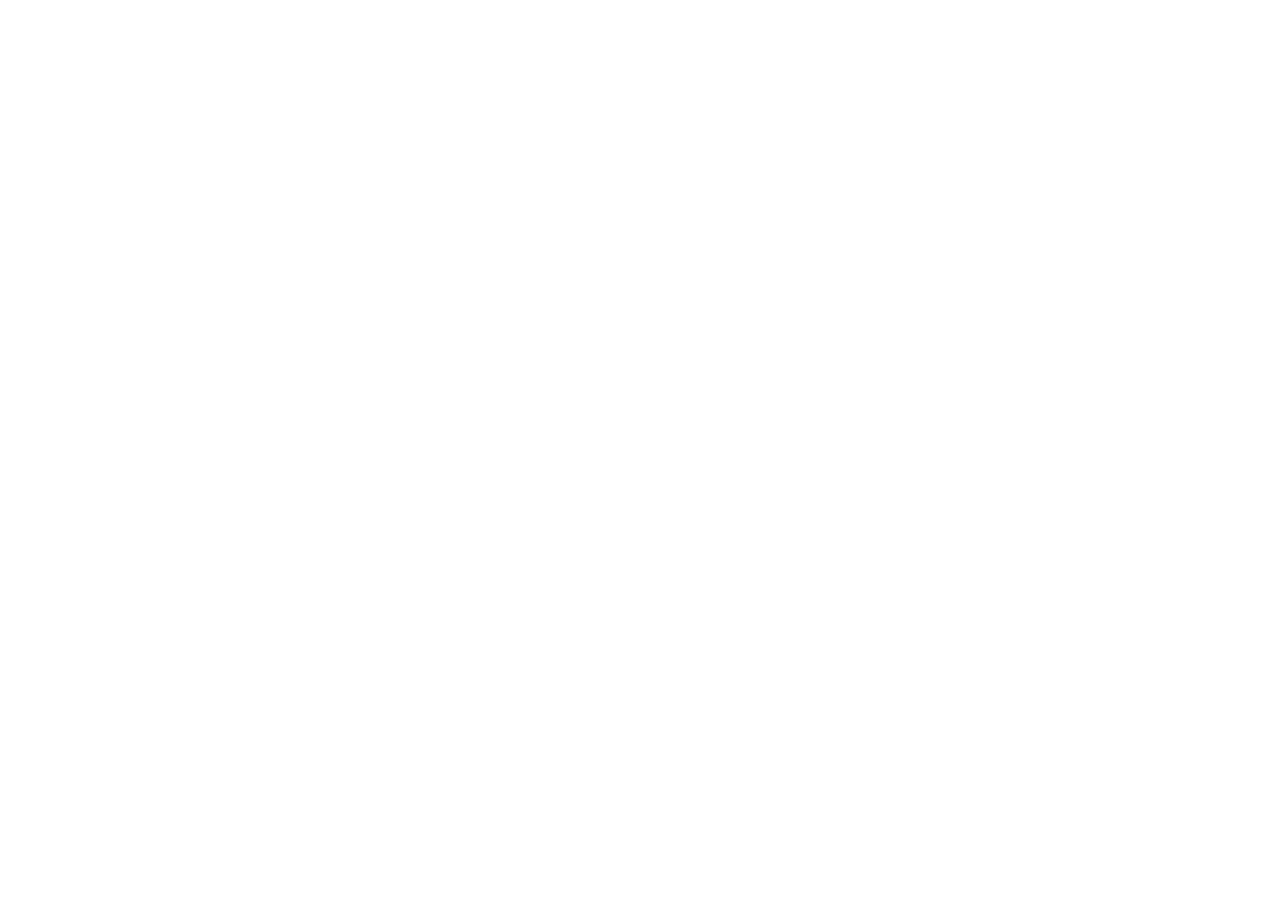
==== commit dab18b0b: "Add files via upload" ====
--- a/index.html
+++ b/index.html
@@ -57,7 +57,7 @@
           <svg xmlns="http://www.w3.org/2000/svg" xmlns:xlink="http://www.w3.org/1999/xlink" width="600" zoomAndPan="magnify" viewBox="0 0 375 374.999991" height="600" preserveAspectRatio="xMidYMid meet" version="1.0"><defs><g/><clipPath id="52d1194804"><path d="M 58.5 233.96875 L 180.808594 233.96875 L 180.808594 241.824219 L 58.5 241.824219 Z M 58.5 233.96875 " clip-rule="nonzero"/></clipPath></defs><g fill="currentColor" fill-opacity="1"><g transform="translate(48.58554, 220.069982)"><g><path d="M 11.3125 -86.609375 L 22.625 -86.609375 L 22.625 -11.046875 L 66.65625 -11.046875 L 66.65625 0 L 11.3125 0 Z M 11.3125 -86.609375 "/></g></g></g><g fill="currentColor" fill-opacity="1"><g transform="translate(113.647072, 220.069982)"><g><path d="M 89.671875 -55.34375 L 56.28125 -11.96875 L 22.75 -55.484375 L 22.75 0 L 11.4375 0 L 11.4375 -87.9375 L 56.28125 -30.203125 L 100.71875 -87.9375 L 100.71875 0 L 89.671875 0 Z M 89.671875 -55.34375 "/></g></g></g><g fill="currentColor" fill-opacity="1"><g transform="translate(214.233276, 220.069982)"><g><path d="M 89.671875 -55.34375 L 56.28125 -11.96875 L 22.75 -55.484375 L 22.75 0 L 11.4375 0 L 11.4375 -87.9375 L 56.28125 -30.203125 L 100.71875 -87.9375 L 100.71875 0 L 89.671875 0 Z M 89.671875 -55.34375 "/></g></g></g><g clip-path="url(#52d1194804)"><path fill="currentColor" d="M 58.5 233.96875 L 180.816406 233.96875 L 180.816406 241.824219 L 58.5 241.824219 Z M 58.5 233.96875 " fill-opacity="1" fill-rule="nonzero"/></g><g fill="currentColor" fill-opacity="1"><g transform="translate(187.96555, 241.227061)"><g><path d="M 0.953125 0 L 0.953125 -8 L 4.125 -8 C 4.96875 -8 5.703125 -7.828125 6.328125 -7.484375 C 6.960938 -7.148438 7.457031 -6.679688 7.8125 -6.078125 C 8.164062 -5.484375 8.34375 -4.789062 8.34375 -4 C 8.34375 -3.195312 8.164062 -2.492188 7.8125 -1.890625 C 7.457031 -1.296875 6.960938 -0.832031 6.328125 -0.5 C 5.703125 -0.164062 4.96875 0 4.125 0 Z M 2.78125 -1.671875 L 4.09375 -1.671875 C 4.5625 -1.671875 4.972656 -1.765625 5.328125 -1.953125 C 5.691406 -2.148438 5.972656 -2.421875 6.171875 -2.765625 C 6.367188 -3.117188 6.46875 -3.53125 6.46875 -4 C 6.46875 -4.46875 6.367188 -4.875 6.171875 -5.21875 C 5.972656 -5.570312 5.691406 -5.84375 5.328125 -6.03125 C 4.960938 -6.226562 4.539062 -6.328125 4.0625 -6.328125 L 2.78125 -6.328125 Z M 2.78125 -1.671875 "/></g></g></g><g fill="currentColor" fill-opacity="1"><g transform="translate(199.555596, 241.227061)"><g><path d="M 0.953125 0 L 0.953125 -8 L 6.21875 -8 L 6.21875 -6.46875 L 2.765625 -6.46875 L 2.765625 -4.8125 L 5.90625 -4.8125 L 5.90625 -3.296875 L 2.765625 -3.296875 L 2.765625 -1.546875 L 6.34375 -1.546875 L 6.34375 0 Z M 0.953125 0 "/></g></g></g><g fill="currentColor" fill-opacity="1"><g transform="translate(209.250119, 241.227061)"><g><path d="M 3.171875 0 L 0.109375 -8 L 2.0625 -8 L 3.125 -5.15625 L 4.078125 -2.609375 L 6.09375 -8 L 8.03125 -8 L 4.953125 0 Z M 3.171875 0 "/></g></g></g><g fill="currentColor" fill-opacity="1"><g transform="translate(220.155042, 241.227061)"><g><path d="M 0.953125 0 L 0.953125 -8 L 6.21875 -8 L 6.21875 -6.46875 L 2.765625 -6.46875 L 2.765625 -4.8125 L 5.90625 -4.8125 L 5.90625 -3.296875 L 2.765625 -3.296875 L 2.765625 -1.546875 L 6.34375 -1.546875 L 6.34375 0 Z M 0.953125 0 "/></g></g></g><g fill="currentColor" fill-opacity="1"><g transform="translate(229.849565, 241.227061)"><g><path d="M 0.953125 0 L 0.953125 -8 L 2.78125 -8 L 2.78125 -1.703125 L 6.265625 -1.703125 L 6.265625 0 Z M 0.953125 0 "/></g></g></g><g fill="currentColor" fill-opacity="1"><g transform="translate(239.201526, 241.227061)"><g><path d="M 4.75 0.15625 C 3.914062 0.15625 3.175781 -0.0195312 2.53125 -0.375 C 1.894531 -0.726562 1.394531 -1.21875 1.03125 -1.84375 C 0.664062 -2.46875 0.484375 -3.1875 0.484375 -4 C 0.484375 -4.8125 0.664062 -5.53125 1.03125 -6.15625 C 1.394531 -6.78125 1.894531 -7.269531 2.53125 -7.625 C 3.175781 -7.976562 3.914062 -8.15625 4.75 -8.15625 C 5.59375 -8.15625 6.332031 -7.976562 6.96875 -7.625 C 7.601562 -7.269531 8.101562 -6.78125 8.46875 -6.15625 C 8.832031 -5.53125 9.015625 -4.8125 9.015625 -4 C 9.015625 -3.1875 8.832031 -2.46875 8.46875 -1.84375 C 8.101562 -1.21875 7.601562 -0.726562 6.96875 -0.375 C 6.332031 -0.0195312 5.59375 0.15625 4.75 0.15625 Z M 2.34375 -4 C 2.34375 -3.519531 2.441406 -3.097656 2.640625 -2.734375 C 2.847656 -2.367188 3.132812 -2.082031 3.5 -1.875 C 3.863281 -1.664062 4.28125 -1.5625 4.75 -1.5625 C 5.226562 -1.5625 5.648438 -1.664062 6.015625 -1.875 C 6.378906 -2.082031 6.660156 -2.367188 6.859375 -2.734375 C 7.054688 -3.097656 7.15625 -3.519531 7.15625 -4 C 7.15625 -4.476562 7.054688 -4.898438 6.859375 -5.265625 C 6.660156 -5.628906 6.378906 -5.914062 6.015625 -6.125 C 5.648438 -6.332031 5.226562 -6.4375 4.75 -6.4375 C 4.28125 -6.4375 3.863281 -6.332031 3.5 -6.125 C 3.132812 -5.914062 2.847656 -5.628906 2.640625 -5.265625 C 2.441406 -4.898438 2.34375 -4.476562 2.34375 -4 Z M 2.34375 -4 "/></g></g></g><g fill="currentColor" fill-opacity="1"><g transform="translate(251.488108, 241.227061)"><g><path d="M 0.953125 0 L 0.953125 -8 L 4.09375 -8 C 4.738281 -8 5.296875 -7.878906 5.765625 -7.640625 C 6.234375 -7.398438 6.597656 -7.0625 6.859375 -6.625 C 7.128906 -6.195312 7.265625 -5.691406 7.265625 -5.109375 C 7.265625 -4.523438 7.128906 -4.015625 6.859375 -3.578125 C 6.597656 -3.148438 6.234375 -2.816406 5.765625 -2.578125 C 5.296875 -2.347656 4.738281 -2.234375 4.09375 -2.234375 L 2.78125 -2.234375 L 2.78125 0 Z M 2.765625 -3.796875 L 3.9375 -3.796875 C 4.414062 -3.796875 4.78125 -3.90625 5.03125 -4.125 C 5.28125 -4.351562 5.40625 -4.675781 5.40625 -5.09375 C 5.40625 -5.507812 5.28125 -5.832031 5.03125 -6.0625 C 4.78125 -6.289062 4.414062 -6.40625 3.9375 -6.40625 L 2.765625 -6.40625 Z M 2.765625 -3.796875 "/></g></g></g><g fill="currentColor" fill-opacity="1"><g transform="translate(261.856342, 241.227061)"><g><path d="M 0.953125 0 L 0.953125 -8 L 2.5 -8 L 5.34375 -3.84375 L 8.171875 -8 L 9.703125 -8 L 9.703125 0 L 7.90625 0 L 7.90625 -4.8125 L 5.96875 -1.96875 L 4.703125 -1.96875 L 2.765625 -4.8125 L 2.765625 0 Z M 0.953125 0 "/></g></g></g><g fill="currentColor" fill-opacity="1"><g transform="translate(275.296232, 241.227061)"><g><path d="M 0.953125 0 L 0.953125 -8 L 6.21875 -8 L 6.21875 -6.46875 L 2.765625 -6.46875 L 2.765625 -4.8125 L 5.90625 -4.8125 L 5.90625 -3.296875 L 2.765625 -3.296875 L 2.765625 -1.546875 L 6.34375 -1.546875 L 6.34375 0 Z M 0.953125 0 "/></g></g></g><g fill="currentColor" fill-opacity="1"><g transform="translate(284.990755, 241.227061)"><g><path d="M 0.953125 0 L 0.953125 -8 L 2.5 -8 L 6.03125 -3.125 L 6.03125 -8 L 7.828125 -8 L 7.828125 0 L 6.296875 0 L 2.765625 -4.90625 L 2.765625 0 Z M 0.953125 0 "/></g></g></g><g fill="currentColor" fill-opacity="1"><g transform="translate(296.557961, 241.227061)"><g><path d="M 2.875 0 L 2.875 -6.296875 L 0.34375 -6.296875 L 0.34375 -8 L 7.234375 -8 L 7.234375 -6.296875 L 4.6875 -6.296875 L 4.6875 0 Z M 2.875 0 "/></g></g></g><g fill="currentColor" fill-opacity="1"><g transform="translate(306.903356, 241.227061)"><g><path d="M 3.75 0.15625 C 3.070312 0.15625 2.492188 0.046875 2.015625 -0.171875 C 1.535156 -0.390625 1.160156 -0.703125 0.890625 -1.109375 C 0.628906 -1.515625 0.5 -1.992188 0.5 -2.546875 L 2.28125 -2.546875 C 2.28125 -2.160156 2.410156 -1.863281 2.671875 -1.65625 C 2.941406 -1.445312 3.296875 -1.34375 3.734375 -1.34375 C 4.117188 -1.34375 4.421875 -1.414062 4.640625 -1.5625 C 4.859375 -1.707031 4.96875 -1.914062 4.96875 -2.1875 C 4.96875 -2.46875 4.832031 -2.691406 4.5625 -2.859375 C 4.300781 -3.035156 3.890625 -3.1875 3.328125 -3.3125 C 2.390625 -3.507812 1.695312 -3.804688 1.25 -4.203125 C 0.800781 -4.609375 0.578125 -5.140625 0.578125 -5.796875 C 0.578125 -6.523438 0.84375 -7.097656 1.375 -7.515625 C 1.90625 -7.941406 2.628906 -8.15625 3.546875 -8.15625 C 4.179688 -8.15625 4.726562 -8.046875 5.1875 -7.828125 C 5.65625 -7.609375 6.015625 -7.300781 6.265625 -6.90625 C 6.523438 -6.519531 6.65625 -6.054688 6.65625 -5.515625 L 4.90625 -5.515625 C 4.90625 -5.867188 4.785156 -6.148438 4.546875 -6.359375 C 4.316406 -6.566406 3.992188 -6.671875 3.578125 -6.671875 C 3.191406 -6.671875 2.890625 -6.59375 2.671875 -6.4375 C 2.453125 -6.289062 2.34375 -6.085938 2.34375 -5.828125 C 2.34375 -5.578125 2.460938 -5.367188 2.703125 -5.203125 C 2.953125 -5.035156 3.378906 -4.878906 3.984375 -4.734375 C 4.984375 -4.503906 5.703125 -4.191406 6.140625 -3.796875 C 6.585938 -3.398438 6.8125 -2.882812 6.8125 -2.25 C 6.8125 -1.5 6.535156 -0.910156 5.984375 -0.484375 C 5.441406 -0.0546875 4.695312 0.15625 3.75 0.15625 Z M 3.75 0.15625 "/></g></g></g></svg>
         </a>
       </header>
-      <div class="s-sidebar s-color--white">
+      <div class="sidebar-mobile s-sidebar s-color--white">
         <div class="s-sidebar__menu">
           <button class="s-close-button js-menu-close-button">
             <div class="s-close-button__inner">
@@ -193,72 +193,77 @@
           <div class="s-projects-overlay__nav">
             <div class="s-projects-overlay__nav-main">
               <div class="s-projects-overlay__menu js-projects-links">
-                <div class="s-df s-projects-overlay__menu-inner">
-                  <div class="s-projects-overlay__primary-menu">
-                    <div class="s-projects-overlay-link js-projects-overlay-link" data-index="0">
-                      <div class="s-spacer s-spacer--small"></div>
-                      <span class="s-db s-title s-title--primary-menu s-projects-overlay-link__title">Mckie Crescent </span>
-                      <span class="s-db s-title s-title--small s-projects-overlay-link__location">Cannon Hill</span>
+              <div class="s-df s-projects-overlay__menu-inner">
+                <div class="s-projects-overlay__primary-menu">
+                  <div class="s-projects-overlay-link js-projects-overlay-link" data-index="0">
+                    <div class="s-spacer s-spacer--small"></div>
+                        <img src="data:image/svg+xml;charset=utf-8,%3Csvg%20xmlns%3D%27http%3A%2F%2Fwww.w3.org%2F2000%2Fsvg%27%20width%3D%271%27%20height%3D%271%27%20style%3D%27background%3A%23eeeeee%27%2F%3E"
+                        data-srcset="main/imager/defaultassets/LMM/Cannon-Hill/mckie-cres-front.jpeg 3000w, main/imager/defaultassets/LMM/Cannon-Hill/mckie-cres-front.jpeg 2000w, main/imager/defaultassets/LMM/Cannon-Hill/mckie-cres-front.jpeg 1400w, main/imager/defaultassets/LMM/Cannon-Hill/mckie-cres-front.jpeg 900w, main/imager/defaultassets/LMM/Cannon-Hill/mckie-cres-front.jpeg 500w, main/imager/defaultassets/LMM/Cannon-Hill/mckie-cres-front.jpeg 300w"
+                        data-sizes="50vw" alt="Mckie Crescent | LMM Developments" class="s-img-cover lazyload" />
+                    <div class="s-abf s-project-overlay__logo">
+                        <div class="s-db s-project-overlay-logo js-projects-mobile-menu-logo-animation"
+                        data-json-path="main/assets/images/lottie-web/LMM_Developments.json"></div>
                     </div>
-                    <div class="s-projects-overlay-link js-projects-overlay-link" data-index="1">
-                      <div class="s-projects-overlay__mobile-project-image s-hide--lg">
-                        <img src="data:image/svg+xml;charset=utf-8,%3Csvg%20xmlns%3D%27http%3A%2F%2Fwww.w3.org%2F2000%2Fsvg%27%20width%3D%271%27%20height%3D%271%27%20style%3D%27background%3A%23eeeeee%27%2F%3E"
-                          data-srcset="main/imager/defaultassets/LMM/Cannon-Hill/mckie-cres-front.jpeg 3000w, main/imager/defaultassets/LMM/Ascot/ascot-front.jpeg 2000w, main/imager/defaultassets/LMM/Ascot/ascot-front.jpeg 1400w, main/imager/defaultassets/LMM/Ascot/ascot-front.jpeg 900w, main/imager/defaultassets/LMM/Ascot/ascot-front.jpeg 500w, main/imager/defaultassets/LMM/Ascot/ascot-front.jpeg 300w"
-                          data-sizes="50vw" alt="Mckie Crescent | LMM Developments" class="s-img-cover lazyload" />
-                        <div class="s-abf s-project-overlay__logo">
-                          <div class="s-db s-project-overlay-logo js-projects-mobile-menu-logo-animation"
-                            data-json-path="main/assets/images/lottie-web/LMM_Developments.json"></div>
-                        </div>
+                    <span class="s-db s-title s-title--primary-menu s-projects-overlay-link__title">Mckie Crescent </span>
+                    <span class="s-db s-title s-title--small s-projects-overlay-link__location">Cannon Hill</span>
+                  </div>
+                  <div class="s-projects-overlay-link js-projects-overlay-link" data-index="1">
+                    <div class="s-projects-overlay__mobile-project-image s-hide--lg">
+                      <img src="data:image/svg+xml;charset=utf-8,%3Csvg%20xmlns%3D%27http%3A%2F%2Fwww.w3.org%2F2000%2Fsvg%27%20width%3D%271%27%20height%3D%271%27%20style%3D%27background%3A%23eeeeee%27%2F%3E"
+                        data-srcset="main/imager/defaultassets/LMM/Ascot/ascot-front.jpeg 3000w, main/imager/defaultassets/LMM/Ascot/ascot-front.jpeg 2000w, main/imager/defaultassets/LMM/Ascot/ascot-front.jpeg 1400w, main/imager/defaultassets/LMM/Ascot/ascot-front.jpeg 900w, main/imager/defaultassets/LMM/Ascot/ascot-front.jpeg 500w, main/imager/defaultassets/LMM/Ascot/ascot-front.jpeg 300w"
+                        data-sizes="50vw" alt="Ascot | LMM Developments" class="s-img-cover lazyload" />
+                      <div class="s-abf s-project-overlay__logo">
+                        <div class="s-db s-project-overlay-logo js-projects-mobile-menu-logo-animation"
+                          data-json-path="main/assets/images/lottie-web/LMM_Developments.json"></div>
                       </div>
-                      <div class="s-spacer s-spacer--small"></div>
-                      <span class="s-db s-title s-title--primary-menu s-projects-overlay-link__title">Pringle Street</span>
-                      <span class="s-db s-title s-title--small s-projects-overlay-link__location">Ascot</span>
                     </div>
-                    <div class="s-projects-overlay-link js-projects-overlay-link" data-index="2">
-                      <div class="s-projects-overlay__mobile-project-image s-hide--lg">
-                        <img src="data:image/svg+xml;charset=utf-8,%3Csvg%20xmlns%3D%27http%3A%2F%2Fwww.w3.org%2F2000%2Fsvg%27%20width%3D%271%27%20height%3D%271%27%20style%3D%27background%3A%23eeeeee%27%2F%3E"
-                          data-srcset="main/imager/defaultassets/LMM/StLucia/front-elevation.jpeg 3000w, main/imager/defaultassets/LMM/StLucia/front-elevation.jpeg 2000w, main/imager/defaultassets/LMM/StLucia/front-elevation.jpeg 1400w, main/imager/defaultassets/LMM/StLucia/front-elevation.jpeg 900w, main/imager/defaultassets/LMM/StLucia/front-elevation.jpeg 500w, main/imager/defaultassets/LMM/StLucia/front-elevation.jpeg 300w"
-                          data-sizes="50vw" alt="Ascot | LMM Developments" class="s-img-cover lazyload" />
-                        <div class="s-abf s-project-overlay__logo">
-                          <div class="s-db s-project-overlay-logo js-projects-mobile-menu-logo-animation"
-                            data-json-path="main/assets/images/lottie-web/LMM_Developments.json"></div>
-                        </div>
+                    <div class="s-spacer s-spacer--small"></div>
+                    <span class="s-db s-title s-title--primary-menu s-projects-overlay-link__title">Pringle Street</span>
+                    <span class="s-db s-title s-title--small s-projects-overlay-link__location">Ascot</span>
+                  </div>
+                  <div class="s-projects-overlay-link js-projects-overlay-link" data-index="2">
+                    <div class="s-projects-overlay__mobile-project-image s-hide--lg">
+                      <img src="data:image/svg+xml;charset=utf-8,%3Csvg%20xmlns%3D%27http%3A%2F%2Fwww.w3.org%2F2000%2Fsvg%27%20width%3D%271%27%20height%3D%271%27%20style%3D%27background%3A%23eeeeee%27%2F%3E"
+                        data-srcset="main/imager/defaultassets/LMM/StLucia/front-elevation.jpeg 3000w, main/imager/defaultassets/LMM/StLucia/front-elevation.jpeg 2000w, main/imager/defaultassets/LMM/StLucia/front-elevation.jpeg 1400w, main/imager/defaultassets/LMM/StLucia/front-elevation.jpeg 900w, main/imager/defaultassets/LMM/StLucia/front-elevation.jpeg 500w, main/imager/defaultassets/LMM/StLucia/front-elevation.jpeg 300w"
+                        data-sizes="50vw" alt="St Lucia | LMM Developments" class="s-img-cover lazyload" />
+                      <div class="s-abf s-project-overlay__logo">
+                        <div class="s-db s-project-overlay-logo js-projects-mobile-menu-logo-animation"
+                          data-json-path="main/assets/images/lottie-web/LMM_Developments.json"></div>
                       </div>
-                      <div class="s-spacer s-spacer--small"></div>
-                      <span class="s-db s-title s-title--primary-menu s-projects-overlay-link__title">Hawken Drive</span>
-                      <span class="s-db s-title s-title--small s-projects-overlay-link__location">St Lucia</span>
                     </div>
-                    <div class="s-projects-overlay-link js-projects-overlay-link" data-index="3">
-                      <div class="s-projects-overlay__mobile-project-image s-hide--lg">
-                        <img src="data:image/svg+xml;charset=utf-8,%3Csvg%20xmlns%3D%27http%3A%2F%2Fwww.w3.org%2F2000%2Fsvg%27%20width%3D%271%27%20height%3D%271%27%20style%3D%27background%3A%23eeeeee%27%2F%3E"
-                          data-srcset="main/imager/defaultassets/LMM/Brookwater/Brookwater.jpeg 3000w, main/imager/defaultassets/LMM/Brookwater/Brookwater.jpeg 2000w, main/imager/defaultassets/LMM/Brookwater/Brookwater.jpeg 1400w, main/imager/defaultassets/LMM/Brookwater/Brookwater.jpeg 900w, main/imager/defaultassets/LMM/Brookwater/Brookwater.jpeg 500w, main/imager/defaultassets/LMM/Brookwater/Brookwater.jpeg 300w"
-                          data-sizes="50vw" alt="St Lucia | LMM Developments" class="s-img-cover lazyload" />
-                        <div class="s-abf s-project-overlay__logo">
-                          <div class="s-db s-project-overlay-logo js-projects-mobile-menu-logo-animation"
-                            data-json-path="main/assets/images/lottie-web/LMM_Developments.json"></div>
-                        </div>
+                    <div class="s-spacer s-spacer--small"></div>
+                    <span class="s-db s-title s-title--primary-menu s-projects-overlay-link__title">Hawken Drive</span>
+                    <span class="s-db s-title s-title--small s-projects-overlay-link__location">St Lucia</span>
+                  </div>
+                  <div class="s-projects-overlay-link js-projects-overlay-link" data-index="3">
+                    <div class="s-projects-overlay__mobile-project-image s-hide--lg">
+                      <img src="data:image/svg+xml;charset=utf-8,%3Csvg%20xmlns%3D%27http%3A%2F%2Fwww.w3.org%2F2000%2Fsvg%27%20width%3D%271%27%20height%3D%271%27%20style%3D%27background%3A%23eeeeee%27%2F%3E"
+                        data-srcset="main/imager/defaultassets/LMM/Brookwater/Brookwater.jpeg 3000w, main/imager/defaultassets/LMM/Brookwater/Brookwater.jpeg 2000w, main/imager/defaultassets/LMM/Brookwater/Brookwater.jpeg 1400w, main/imager/defaultassets/LMM/Brookwater/Brookwater.jpeg 900w, main/imager/defaultassets/LMM/Brookwater/Brookwater.jpeg 500w, main/imager/defaultassets/LMM/Brookwater/Brookwater.jpeg 300w"
+                        data-sizes="50vw" alt="Brookwater | LMM Developments" class="s-img-cover lazyload" />
+                      <div class="s-abf s-project-overlay__logo">
+                        <div class="s-db s-project-overlay-logo js-projects-mobile-menu-logo-animation"
+                          data-json-path="main/assets/images/lottie-web/LMM_Developments.json"></div>
                       </div>
-                      <div class="s-spacer s-spacer--small"></div>
-                      <span class="s-db s-title s-title--primary-menu s-projects-overlay-link__title">Botanic Crescent</span>
-                      <span class="s-db s-title s-title--small s-projects-overlay-link__location">Brookwater</span>
                     </div>
-                    <div class="s-projects-overlay-link js-projects-overlay-link" data-index="4">
-                      <div class="s-projects-overlay__mobile-project-image s-hide--lg">
-                        <img src="data:image/svg+xml;charset=utf-8,%3Csvg%20xmlns%3D%27http%3A%2F%2Fwww.w3.org%2F2000%2Fsvg%27%20width%3D%271%27%20height%3D%271%27%20style%3D%27background%3A%23eeeeee%27%2F%3E"
-                          data-srcset="main/imager/defaultassets/LMM/East-Brisbane/front-elevation.jpeg 3000w, main/imager/defaultassets/LMM/East-Brisbane/front-elevation.jpeg 2000w, main/imager/defaultassets/LMM/East-Brisbane/front-elevation.jpeg 1400w, main/imager/defaultassets/LMM/East-Brisbane/front-elevation.jpeg 900w, main/imager/defaultassets/LMM/East-Brisbane/front-elevation.jpeg 500w, main/imager/defaultassets/LMM/East-Brisbane/front-elevation.jpeg 300w"
-                          data-sizes="50vw" alt="Brookwater | LMM Developments" class="s-img-cover lazyload" />
-                        <div class="s-abf s-project-overlay__logo">
-                          <div class="s-db s-project-overlay-logo js-projects-mobile-menu-logo-animation"
-                            data-json-path="main/assets/images/lottie-web/LMM_Developments.json"></div>
-                        </div>
+                    <div class="s-spacer s-spacer--small"></div>
+                    <span class="s-db s-title s-title--primary-menu s-projects-overlay-link__title">Botanic Crescent</span>
+                    <span class="s-db s-title s-title--small s-projects-overlay-link__location">Brookwater</span>
+                  </div>
+                  <div class="s-projects-overlay-link js-projects-overlay-link" data-index="4">
+                    <div class="s-projects-overlay__mobile-project-image s-hide--lg">
+                      <img src="data:image/svg+xml;charset=utf-8,%3Csvg%20xmlns%3D%27http%3A%2F%2Fwww.w3.org%2F2000%2Fsvg%27%20width%3D%271%27%20height%3D%271%27%20style%3D%27background%3A%23eeeeee%27%2F%3E"
+                        data-srcset="main/imager/defaultassets/LMM/East-Brisbane/front-elevation.jpeg 3000w, main/imager/defaultassets/LMM/East-Brisbane/front-elevation.jpeg 2000w, main/imager/defaultassets/LMM/East-Brisbane/front-elevation.jpeg 1400w, main/imager/defaultassets/LMM/East-Brisbane/front-elevation.jpeg 900w, main/imager/defaultassets/LMM/East-Brisbane/front-elevation.jpeg 500w, main/imager/defaultassets/LMM/East-Brisbane/front-elevation.jpeg 300w"
+                        data-sizes="50vw" alt="East Brisbane | LMM Developments" class="s-img-cover lazyload" />
+                      <div class="s-abf s-project-overlay__logo">
+                        <div class="s-db s-project-overlay-logo js-projects-mobile-menu-logo-animation"
+                          data-json-path="main/assets/images/lottie-web/LMM_Developments.json"></div>
                       </div>
-                      <div class="s-spacer s-spacer--small"></div>
-                      <span class="s-db s-title s-title--primary-menu s-projects-overlay-link__title">Mowbray Terrace</span>
-                      <span class="s-db s-title s-title--small s-projects-overlay-link__location">East Brisbane</span>
                     </div>
+                    <div class="s-spacer s-spacer--small"></div>
+                    <span class="s-db s-title s-title--primary-menu s-projects-overlay-link__title">Mowbray Terrace</span>
+                    <span class="s-db s-title s-title--small s-projects-overlay-link__location">East Brisbane</span>
                   </div>
                 </div>
-              </div>
             </div>
           </div>
         </div>
@@ -283,7 +288,7 @@
   <div id="app" class="s-hide-on-project-menu-open">
     <header class="s-site-header s-show--lg">
       <a href="/index.html" class="s-site-header__logo s-site-header-mobile s-header-logo js-color-target">
-        <svg xmlns="http://www.w3.org/2000/svg" xmlns:xlink="http://www.w3.org/1999/xlink" width="500" zoomAndPan="magnify" viewBox="0 0 375 374.999991" height="500" preserveAspectRatio="xMidYMid meet" version="1.0"><defs><g/><clipPath id="52d1194804"><path d="M 58.5 233.96875 L 180.808594 233.96875 L 180.808594 241.824219 L 58.5 241.824219 Z M 58.5 233.96875 " clip-rule="nonzero"/></clipPath></defs><g fill="currentColor" fill-opacity="1"><g transform="translate(48.58554, 220.069982)"><g><path d="M 11.3125 -86.609375 L 22.625 -86.609375 L 22.625 -11.046875 L 66.65625 -11.046875 L 66.65625 0 L 11.3125 0 Z M 11.3125 -86.609375 "/></g></g></g><g fill="currentColor" fill-opacity="1"><g transform="translate(113.647072, 220.069982)"><g><path d="M 89.671875 -55.34375 L 56.28125 -11.96875 L 22.75 -55.484375 L 22.75 0 L 11.4375 0 L 11.4375 -87.9375 L 56.28125 -30.203125 L 100.71875 -87.9375 L 100.71875 0 L 89.671875 0 Z M 89.671875 -55.34375 "/></g></g></g><g fill="currentColor" fill-opacity="1"><g transform="translate(214.233276, 220.069982)"><g><path d="M 89.671875 -55.34375 L 56.28125 -11.96875 L 22.75 -55.484375 L 22.75 0 L 11.4375 0 L 11.4375 -87.9375 L 56.28125 -30.203125 L 100.71875 -87.9375 L 100.71875 0 L 89.671875 0 Z M 89.671875 -55.34375 "/></g></g></g><g clip-path="url(#52d1194804)"><path fill="currentColor" d="M 58.5 233.96875 L 180.816406 233.96875 L 180.816406 241.824219 L 58.5 241.824219 Z M 58.5 233.96875 " fill-opacity="1" fill-rule="nonzero"/></g><g fill="currentColor" fill-opacity="1"><g transform="translate(187.96555, 241.227061)"><g><path d="M 0.953125 0 L 0.953125 -8 L 4.125 -8 C 4.96875 -8 5.703125 -7.828125 6.328125 -7.484375 C 6.960938 -7.148438 7.457031 -6.679688 7.8125 -6.078125 C 8.164062 -5.484375 8.34375 -4.789062 8.34375 -4 C 8.34375 -3.195312 8.164062 -2.492188 7.8125 -1.890625 C 7.457031 -1.296875 6.960938 -0.832031 6.328125 -0.5 C 5.703125 -0.164062 4.96875 0 4.125 0 Z M 2.78125 -1.671875 L 4.09375 -1.671875 C 4.5625 -1.671875 4.972656 -1.765625 5.328125 -1.953125 C 5.691406 -2.148438 5.972656 -2.421875 6.171875 -2.765625 C 6.367188 -3.117188 6.46875 -3.53125 6.46875 -4 C 6.46875 -4.46875 6.367188 -4.875 6.171875 -5.21875 C 5.972656 -5.570312 5.691406 -5.84375 5.328125 -6.03125 C 4.960938 -6.226562 4.539062 -6.328125 4.0625 -6.328125 L 2.78125 -6.328125 Z M 2.78125 -1.671875 "/></g></g></g><g fill="currentColor" fill-opacity="1"><g transform="translate(199.555596, 241.227061)"><g><path d="M 0.953125 0 L 0.953125 -8 L 6.21875 -8 L 6.21875 -6.46875 L 2.765625 -6.46875 L 2.765625 -4.8125 L 5.90625 -4.8125 L 5.90625 -3.296875 L 2.765625 -3.296875 L 2.765625 -1.546875 L 6.34375 -1.546875 L 6.34375 0 Z M 0.953125 0 "/></g></g></g><g fill="currentColor" fill-opacity="1"><g transform="translate(209.250119, 241.227061)"><g><path d="M 3.171875 0 L 0.109375 -8 L 2.0625 -8 L 3.125 -5.15625 L 4.078125 -2.609375 L 6.09375 -8 L 8.03125 -8 L 4.953125 0 Z M 3.171875 0 "/></g></g></g><g fill="currentColor" fill-opacity="1"><g transform="translate(220.155042, 241.227061)"><g><path d="M 0.953125 0 L 0.953125 -8 L 6.21875 -8 L 6.21875 -6.46875 L 2.765625 -6.46875 L 2.765625 -4.8125 L 5.90625 -4.8125 L 5.90625 -3.296875 L 2.765625 -3.296875 L 2.765625 -1.546875 L 6.34375 -1.546875 L 6.34375 0 Z M 0.953125 0 "/></g></g></g><g fill="currentColor" fill-opacity="1"><g transform="translate(229.849565, 241.227061)"><g><path d="M 0.953125 0 L 0.953125 -8 L 2.78125 -8 L 2.78125 -1.703125 L 6.265625 -1.703125 L 6.265625 0 Z M 0.953125 0 "/></g></g></g><g fill="currentColor" fill-opacity="1"><g transform="translate(239.201526, 241.227061)"><g><path d="M 4.75 0.15625 C 3.914062 0.15625 3.175781 -0.0195312 2.53125 -0.375 C 1.894531 -0.726562 1.394531 -1.21875 1.03125 -1.84375 C 0.664062 -2.46875 0.484375 -3.1875 0.484375 -4 C 0.484375 -4.8125 0.664062 -5.53125 1.03125 -6.15625 C 1.394531 -6.78125 1.894531 -7.269531 2.53125 -7.625 C 3.175781 -7.976562 3.914062 -8.15625 4.75 -8.15625 C 5.59375 -8.15625 6.332031 -7.976562 6.96875 -7.625 C 7.601562 -7.269531 8.101562 -6.78125 8.46875 -6.15625 C 8.832031 -5.53125 9.015625 -4.8125 9.015625 -4 C 9.015625 -3.1875 8.832031 -2.46875 8.46875 -1.84375 C 8.101562 -1.21875 7.601562 -0.726562 6.96875 -0.375 C 6.332031 -0.0195312 5.59375 0.15625 4.75 0.15625 Z M 2.34375 -4 C 2.34375 -3.519531 2.441406 -3.097656 2.640625 -2.734375 C 2.847656 -2.367188 3.132812 -2.082031 3.5 -1.875 C 3.863281 -1.664062 4.28125 -1.5625 4.75 -1.5625 C 5.226562 -1.5625 5.648438 -1.664062 6.015625 -1.875 C 6.378906 -2.082031 6.660156 -2.367188 6.859375 -2.734375 C 7.054688 -3.097656 7.15625 -3.519531 7.15625 -4 C 7.15625 -4.476562 7.054688 -4.898438 6.859375 -5.265625 C 6.660156 -5.628906 6.378906 -5.914062 6.015625 -6.125 C 5.648438 -6.332031 5.226562 -6.4375 4.75 -6.4375 C 4.28125 -6.4375 3.863281 -6.332031 3.5 -6.125 C 3.132812 -5.914062 2.847656 -5.628906 2.640625 -5.265625 C 2.441406 -4.898438 2.34375 -4.476562 2.34375 -4 Z M 2.34375 -4 "/></g></g></g><g fill="currentColor" fill-opacity="1"><g transform="translate(251.488108, 241.227061)"><g><path d="M 0.953125 0 L 0.953125 -8 L 4.09375 -8 C 4.738281 -8 5.296875 -7.878906 5.765625 -7.640625 C 6.234375 -7.398438 6.597656 -7.0625 6.859375 -6.625 C 7.128906 -6.195312 7.265625 -5.691406 7.265625 -5.109375 C 7.265625 -4.523438 7.128906 -4.015625 6.859375 -3.578125 C 6.597656 -3.148438 6.234375 -2.816406 5.765625 -2.578125 C 5.296875 -2.347656 4.738281 -2.234375 4.09375 -2.234375 L 2.78125 -2.234375 L 2.78125 0 Z M 2.765625 -3.796875 L 3.9375 -3.796875 C 4.414062 -3.796875 4.78125 -3.90625 5.03125 -4.125 C 5.28125 -4.351562 5.40625 -4.675781 5.40625 -5.09375 C 5.40625 -5.507812 5.28125 -5.832031 5.03125 -6.0625 C 4.78125 -6.289062 4.414062 -6.40625 3.9375 -6.40625 L 2.765625 -6.40625 Z M 2.765625 -3.796875 "/></g></g></g><g fill="currentColor" fill-opacity="1"><g transform="translate(261.856342, 241.227061)"><g><path d="M 0.953125 0 L 0.953125 -8 L 2.5 -8 L 5.34375 -3.84375 L 8.171875 -8 L 9.703125 -8 L 9.703125 0 L 7.90625 0 L 7.90625 -4.8125 L 5.96875 -1.96875 L 4.703125 -1.96875 L 2.765625 -4.8125 L 2.765625 0 Z M 0.953125 0 "/></g></g></g><g fill="currentColor" fill-opacity="1"><g transform="translate(275.296232, 241.227061)"><g><path d="M 0.953125 0 L 0.953125 -8 L 6.21875 -8 L 6.21875 -6.46875 L 2.765625 -6.46875 L 2.765625 -4.8125 L 5.90625 -4.8125 L 5.90625 -3.296875 L 2.765625 -3.296875 L 2.765625 -1.546875 L 6.34375 -1.546875 L 6.34375 0 Z M 0.953125 0 "/></g></g></g><g fill="currentColor" fill-opacity="1"><g transform="translate(284.990755, 241.227061)"><g><path d="M 0.953125 0 L 0.953125 -8 L 2.5 -8 L 6.03125 -3.125 L 6.03125 -8 L 7.828125 -8 L 7.828125 0 L 6.296875 0 L 2.765625 -4.90625 L 2.765625 0 Z M 0.953125 0 "/></g></g></g><g fill="currentColor" fill-opacity="1"><g transform="translate(296.557961, 241.227061)"><g><path d="M 2.875 0 L 2.875 -6.296875 L 0.34375 -6.296875 L 0.34375 -8 L 7.234375 -8 L 7.234375 -6.296875 L 4.6875 -6.296875 L 4.6875 0 Z M 2.875 0 "/></g></g></g><g fill="currentColor" fill-opacity="1"><g transform="translate(306.903356, 241.227061)"><g><path d="M 3.75 0.15625 C 3.070312 0.15625 2.492188 0.046875 2.015625 -0.171875 C 1.535156 -0.390625 1.160156 -0.703125 0.890625 -1.109375 C 0.628906 -1.515625 0.5 -1.992188 0.5 -2.546875 L 2.28125 -2.546875 C 2.28125 -2.160156 2.410156 -1.863281 2.671875 -1.65625 C 2.941406 -1.445312 3.296875 -1.34375 3.734375 -1.34375 C 4.117188 -1.34375 4.421875 -1.414062 4.640625 -1.5625 C 4.859375 -1.707031 4.96875 -1.914062 4.96875 -2.1875 C 4.96875 -2.46875 4.832031 -2.691406 4.5625 -2.859375 C 4.300781 -3.035156 3.890625 -3.1875 3.328125 -3.3125 C 2.390625 -3.507812 1.695312 -3.804688 1.25 -4.203125 C 0.800781 -4.609375 0.578125 -5.140625 0.578125 -5.796875 C 0.578125 -6.523438 0.84375 -7.097656 1.375 -7.515625 C 1.90625 -7.941406 2.628906 -8.15625 3.546875 -8.15625 C 4.179688 -8.15625 4.726562 -8.046875 5.1875 -7.828125 C 5.65625 -7.609375 6.015625 -7.300781 6.265625 -6.90625 C 6.523438 -6.519531 6.65625 -6.054688 6.65625 -5.515625 L 4.90625 -5.515625 C 4.90625 -5.867188 4.785156 -6.148438 4.546875 -6.359375 C 4.316406 -6.566406 3.992188 -6.671875 3.578125 -6.671875 C 3.191406 -6.671875 2.890625 -6.59375 2.671875 -6.4375 C 2.453125 -6.289062 2.34375 -6.085938 2.34375 -5.828125 C 2.34375 -5.578125 2.460938 -5.367188 2.703125 -5.203125 C 2.953125 -5.035156 3.378906 -4.878906 3.984375 -4.734375 C 4.984375 -4.503906 5.703125 -4.191406 6.140625 -3.796875 C 6.585938 -3.398438 6.8125 -2.882812 6.8125 -2.25 C 6.8125 -1.5 6.535156 -0.910156 5.984375 -0.484375 C 5.441406 -0.0546875 4.695312 0.15625 3.75 0.15625 Z M 3.75 0.15625 "/></g></g></g></svg>
+        <svg xmlns="http://www.w3.org/2000/svg" xmlns:xlink="http://www.w3.org/1999/xlink" width="500" zoomAndPan="magnify" viewBox="0 0 375 374.999991" height="500" preserveAspectRatio="xMidYMid meet" version="1.0"><defs><g/><clipPath id="52d1194804"><path d="M 58.5 233.96875 L 180.808594 233.96875 L 180.808594 241.824219 L 58.5 241.824219 Z M 58.5 233.96875 " clip-rule="nonzero"/></clipPath></defs><g fill="#2e2e2e" fill-opacity="1"><g transform="translate(48.58554, 220.069982)"><g><path d="M 11.3125 -86.609375 L 22.625 -86.609375 L 22.625 -11.046875 L 66.65625 -11.046875 L 66.65625 0 L 11.3125 0 Z M 11.3125 -86.609375 "/></g></g></g><g fill="#2e2e2e" fill-opacity="1"><g transform="translate(113.647072, 220.069982)"><g><path d="M 89.671875 -55.34375 L 56.28125 -11.96875 L 22.75 -55.484375 L 22.75 0 L 11.4375 0 L 11.4375 -87.9375 L 56.28125 -30.203125 L 100.71875 -87.9375 L 100.71875 0 L 89.671875 0 Z M 89.671875 -55.34375 "/></g></g></g><g fill="#2e2e2e" fill-opacity="1"><g transform="translate(214.233276, 220.069982)"><g><path d="M 89.671875 -55.34375 L 56.28125 -11.96875 L 22.75 -55.484375 L 22.75 0 L 11.4375 0 L 11.4375 -87.9375 L 56.28125 -30.203125 L 100.71875 -87.9375 L 100.71875 0 L 89.671875 0 Z M 89.671875 -55.34375 "/></g></g></g><g clip-path="url(#52d1194804)"><path fill="#2e2e2e" d="M 58.5 233.96875 L 180.816406 233.96875 L 180.816406 241.824219 L 58.5 241.824219 Z M 58.5 233.96875 " fill-opacity="1" fill-rule="nonzero"/></g><g fill="#2e2e2e" fill-opacity="1"><g transform="translate(187.96555, 241.227061)"><g><path d="M 0.953125 0 L 0.953125 -8 L 4.125 -8 C 4.96875 -8 5.703125 -7.828125 6.328125 -7.484375 C 6.960938 -7.148438 7.457031 -6.679688 7.8125 -6.078125 C 8.164062 -5.484375 8.34375 -4.789062 8.34375 -4 C 8.34375 -3.195312 8.164062 -2.492188 7.8125 -1.890625 C 7.457031 -1.296875 6.960938 -0.832031 6.328125 -0.5 C 5.703125 -0.164062 4.96875 0 4.125 0 Z M 2.78125 -1.671875 L 4.09375 -1.671875 C 4.5625 -1.671875 4.972656 -1.765625 5.328125 -1.953125 C 5.691406 -2.148438 5.972656 -2.421875 6.171875 -2.765625 C 6.367188 -3.117188 6.46875 -3.53125 6.46875 -4 C 6.46875 -4.46875 6.367188 -4.875 6.171875 -5.21875 C 5.972656 -5.570312 5.691406 -5.84375 5.328125 -6.03125 C 4.960938 -6.226562 4.539062 -6.328125 4.0625 -6.328125 L 2.78125 -6.328125 Z M 2.78125 -1.671875 "/></g></g></g><g fill="#2e2e2e" fill-opacity="1"><g transform="translate(199.555596, 241.227061)"><g><path d="M 0.953125 0 L 0.953125 -8 L 6.21875 -8 L 6.21875 -6.46875 L 2.765625 -6.46875 L 2.765625 -4.8125 L 5.90625 -4.8125 L 5.90625 -3.296875 L 2.765625 -3.296875 L 2.765625 -1.546875 L 6.34375 -1.546875 L 6.34375 0 Z M 0.953125 0 "/></g></g></g><g fill="#2e2e2e" fill-opacity="1"><g transform="translate(209.250119, 241.227061)"><g><path d="M 3.171875 0 L 0.109375 -8 L 2.0625 -8 L 3.125 -5.15625 L 4.078125 -2.609375 L 6.09375 -8 L 8.03125 -8 L 4.953125 0 Z M 3.171875 0 "/></g></g></g><g fill="#2e2e2e" fill-opacity="1"><g transform="translate(220.155042, 241.227061)"><g><path d="M 0.953125 0 L 0.953125 -8 L 6.21875 -8 L 6.21875 -6.46875 L 2.765625 -6.46875 L 2.765625 -4.8125 L 5.90625 -4.8125 L 5.90625 -3.296875 L 2.765625 -3.296875 L 2.765625 -1.546875 L 6.34375 -1.546875 L 6.34375 0 Z M 0.953125 0 "/></g></g></g><g fill="#2e2e2e" fill-opacity="1"><g transform="translate(229.849565, 241.227061)"><g><path d="M 0.953125 0 L 0.953125 -8 L 2.78125 -8 L 2.78125 -1.703125 L 6.265625 -1.703125 L 6.265625 0 Z M 0.953125 0 "/></g></g></g><g fill="#2e2e2e" fill-opacity="1"><g transform="translate(239.201526, 241.227061)"><g><path d="M 4.75 0.15625 C 3.914062 0.15625 3.175781 -0.0195312 2.53125 -0.375 C 1.894531 -0.726562 1.394531 -1.21875 1.03125 -1.84375 C 0.664062 -2.46875 0.484375 -3.1875 0.484375 -4 C 0.484375 -4.8125 0.664062 -5.53125 1.03125 -6.15625 C 1.394531 -6.78125 1.894531 -7.269531 2.53125 -7.625 C 3.175781 -7.976562 3.914062 -8.15625 4.75 -8.15625 C 5.59375 -8.15625 6.332031 -7.976562 6.96875 -7.625 C 7.601562 -7.269531 8.101562 -6.78125 8.46875 -6.15625 C 8.832031 -5.53125 9.015625 -4.8125 9.015625 -4 C 9.015625 -3.1875 8.832031 -2.46875 8.46875 -1.84375 C 8.101562 -1.21875 7.601562 -0.726562 6.96875 -0.375 C 6.332031 -0.0195312 5.59375 0.15625 4.75 0.15625 Z M 2.34375 -4 C 2.34375 -3.519531 2.441406 -3.097656 2.640625 -2.734375 C 2.847656 -2.367188 3.132812 -2.082031 3.5 -1.875 C 3.863281 -1.664062 4.28125 -1.5625 4.75 -1.5625 C 5.226562 -1.5625 5.648438 -1.664062 6.015625 -1.875 C 6.378906 -2.082031 6.660156 -2.367188 6.859375 -2.734375 C 7.054688 -3.097656 7.15625 -3.519531 7.15625 -4 C 7.15625 -4.476562 7.054688 -4.898438 6.859375 -5.265625 C 6.660156 -5.628906 6.378906 -5.914062 6.015625 -6.125 C 5.648438 -6.332031 5.226562 -6.4375 4.75 -6.4375 C 4.28125 -6.4375 3.863281 -6.332031 3.5 -6.125 C 3.132812 -5.914062 2.847656 -5.628906 2.640625 -5.265625 C 2.441406 -4.898438 2.34375 -4.476562 2.34375 -4 Z M 2.34375 -4 "/></g></g></g><g fill="#2e2e2e" fill-opacity="1"><g transform="translate(251.488108, 241.227061)"><g><path d="M 0.953125 0 L 0.953125 -8 L 4.09375 -8 C 4.738281 -8 5.296875 -7.878906 5.765625 -7.640625 C 6.234375 -7.398438 6.597656 -7.0625 6.859375 -6.625 C 7.128906 -6.195312 7.265625 -5.691406 7.265625 -5.109375 C 7.265625 -4.523438 7.128906 -4.015625 6.859375 -3.578125 C 6.597656 -3.148438 6.234375 -2.816406 5.765625 -2.578125 C 5.296875 -2.347656 4.738281 -2.234375 4.09375 -2.234375 L 2.78125 -2.234375 L 2.78125 0 Z M 2.765625 -3.796875 L 3.9375 -3.796875 C 4.414062 -3.796875 4.78125 -3.90625 5.03125 -4.125 C 5.28125 -4.351562 5.40625 -4.675781 5.40625 -5.09375 C 5.40625 -5.507812 5.28125 -5.832031 5.03125 -6.0625 C 4.78125 -6.289062 4.414062 -6.40625 3.9375 -6.40625 L 2.765625 -6.40625 Z M 2.765625 -3.796875 "/></g></g></g><g fill="#2e2e2e" fill-opacity="1"><g transform="translate(261.856342, 241.227061)"><g><path d="M 0.953125 0 L 0.953125 -8 L 2.5 -8 L 5.34375 -3.84375 L 8.171875 -8 L 9.703125 -8 L 9.703125 0 L 7.90625 0 L 7.90625 -4.8125 L 5.96875 -1.96875 L 4.703125 -1.96875 L 2.765625 -4.8125 L 2.765625 0 Z M 0.953125 0 "/></g></g></g><g fill="#2e2e2e" fill-opacity="1"><g transform="translate(275.296232, 241.227061)"><g><path d="M 0.953125 0 L 0.953125 -8 L 6.21875 -8 L 6.21875 -6.46875 L 2.765625 -6.46875 L 2.765625 -4.8125 L 5.90625 -4.8125 L 5.90625 -3.296875 L 2.765625 -3.296875 L 2.765625 -1.546875 L 6.34375 -1.546875 L 6.34375 0 Z M 0.953125 0 "/></g></g></g><g fill="#2e2e2e" fill-opacity="1"><g transform="translate(284.990755, 241.227061)"><g><path d="M 0.953125 0 L 0.953125 -8 L 2.5 -8 L 6.03125 -3.125 L 6.03125 -8 L 7.828125 -8 L 7.828125 0 L 6.296875 0 L 2.765625 -4.90625 L 2.765625 0 Z M 0.953125 0 "/></g></g></g><g fill="#2e2e2e" fill-opacity="1"><g transform="translate(296.557961, 241.227061)"><g><path d="M 2.875 0 L 2.875 -6.296875 L 0.34375 -6.296875 L 0.34375 -8 L 7.234375 -8 L 7.234375 -6.296875 L 4.6875 -6.296875 L 4.6875 0 Z M 2.875 0 "/></g></g></g><g fill="#2e2e2e" fill-opacity="1"><g transform="translate(306.903356, 241.227061)"><g><path d="M 3.75 0.15625 C 3.070312 0.15625 2.492188 0.046875 2.015625 -0.171875 C 1.535156 -0.390625 1.160156 -0.703125 0.890625 -1.109375 C 0.628906 -1.515625 0.5 -1.992188 0.5 -2.546875 L 2.28125 -2.546875 C 2.28125 -2.160156 2.410156 -1.863281 2.671875 -1.65625 C 2.941406 -1.445312 3.296875 -1.34375 3.734375 -1.34375 C 4.117188 -1.34375 4.421875 -1.414062 4.640625 -1.5625 C 4.859375 -1.707031 4.96875 -1.914062 4.96875 -2.1875 C 4.96875 -2.46875 4.832031 -2.691406 4.5625 -2.859375 C 4.300781 -3.035156 3.890625 -3.1875 3.328125 -3.3125 C 2.390625 -3.507812 1.695312 -3.804688 1.25 -4.203125 C 0.800781 -4.609375 0.578125 -5.140625 0.578125 -5.796875 C 0.578125 -6.523438 0.84375 -7.097656 1.375 -7.515625 C 1.90625 -7.941406 2.628906 -8.15625 3.546875 -8.15625 C 4.179688 -8.15625 4.726562 -8.046875 5.1875 -7.828125 C 5.65625 -7.609375 6.015625 -7.300781 6.265625 -6.90625 C 6.523438 -6.519531 6.65625 -6.054688 6.65625 -5.515625 L 4.90625 -5.515625 C 4.90625 -5.867188 4.785156 -6.148438 4.546875 -6.359375 C 4.316406 -6.566406 3.992188 -6.671875 3.578125 -6.671875 C 3.191406 -6.671875 2.890625 -6.59375 2.671875 -6.4375 C 2.453125 -6.289062 2.34375 -6.085938 2.34375 -5.828125 C 2.34375 -5.578125 2.460938 -5.367188 2.703125 -5.203125 C 2.953125 -5.035156 3.378906 -4.878906 3.984375 -4.734375 C 4.984375 -4.503906 5.703125 -4.191406 6.140625 -3.796875 C 6.585938 -3.398438 6.8125 -2.882812 6.8125 -2.25 C 6.8125 -1.5 6.535156 -0.910156 5.984375 -0.484375 C 5.441406 -0.0546875 4.695312 0.15625 3.75 0.15625 Z M 3.75 0.15625 "/></g></g></g></svg>
     </a>
       <button class="s-projects-link-button s-title s-title--small js-color-target js-projects-open-button">
         <div class="s-projects-link-button__icon">
@@ -317,7 +322,7 @@
             </div>
             <div class="s-hero-fullsize__video">
               <video loop="" muted="" playsinline="" class="s-img-cover js-hero-video"
-                data-src="main/Mckie-Promo-Video.mp4" data-mobile-src="main/Mckie-Promo-Video.mp4"></video>
+                data-src="main/Mckie-Promo-Video1.mp4" data-mobile-src="main/Mckie-Promo-Video1.mp4"></video>
             </div>
           </div>
         </div>
--- a/main/assets/css/main.css
+++ b/main/assets/css/main.css
@@ -3206,7 +3206,172 @@
   font-weight: 400;
   line-height: 1.15em;
 }
-@media screen and (min-width: 768px) {
+
+@media (max-width: 415px) {
+  .s-title{
+     left: -180px;
+     top: 175px;
+  }
+}
+@media (max-width: 415px) {
+  .s-dib-mobile{
+     left: -180px;
+     top: 190px;
+  }
+}
+@media (min-width: 416px) and (max-width: 460px) {
+  .s-title{
+     left: -220px;
+     top: 175px;
+  }
+}
+@media (min-width: 416px) and (max-width: 460px) {
+  .s-dib-mobile{
+     left: -220px;
+     top: 190px;
+  }
+}
+@media (min-width: 461px) and (max-width: 500px) {
+  .s-title{
+     left: -250px;
+     top: 175px;
+  }
+}
+@media (min-width: 461px) and (max-width: 500px) {
+  .s-dib-mobile{
+     left: -250px;
+     top: 190px;
+  }
+}
+@media (min-width: 501px) and (max-width: 570px) {
+  .s-title{
+     left: -280px;
+     top: 175px;
+  }
+}
+@media (min-width: 501px) and (max-width: 570px) {
+  .s-dib-mobile{
+     left: -280px;
+     top: 190px;
+  }
+}
+@media (min-width: 571px) and (max-width: 630px) {
+  .s-title{
+     left: -310px;
+     top: 175px;
+  }
+}
+@media (min-width: 571px) and (max-width: 630px) {
+  .s-dib-mobile{
+     left: -310px;
+     top: 190px;
+  }
+}
+@media (min-width: 631px) and (max-width: 680px) {
+  .s-title{
+     left: -335px;
+     top: 175px;
+  }
+}
+@media (min-width: 631px) and (max-width: 680px) {
+  .s-dib-mobile{
+     left: -335px;
+     top: 190px;
+  }
+}
+@media (min-width: 681px) and (max-width: 699px) {
+  .s-title{
+     left: -350px;
+     top: 175px;
+  }
+}
+@media (min-width: 681px) and (max-width: 699px) {
+  .s-dib-mobile{
+     left: -350px;
+     top: 190px;
+  }
+}
+@media (min-width: 700px) and (max-width: 750px) {
+  .s-title{
+     left: -375px;
+     top: 175px;
+  }
+}
+@media (min-width: 700px) and (max-width: 750px) {
+  .s-dib-mobile{
+     left: -375px;
+     top: 190px;
+  }
+}
+@media (min-width: 751px) and (max-width: 800px) {
+  .s-title{
+     left: -400px;
+     top: 175px;
+  }
+}
+@media (min-width: 751px) and (max-width: 800px) {
+  .s-dib-mobile{
+     left: -400px;
+     top: 190px;
+  }
+}
+@media (min-width: 801px) and (max-width: 850px) {
+  .s-title{
+     left: -430px;
+     top: 175px;
+  }
+}
+@media (min-width: 801px) and (max-width: 850px) {
+  .s-dib-mobile{
+     left: -430px;
+     top: 190px;
+  }
+}
+@media (min-width: 851px) and (max-width: 900px) {
+  .s-title{
+     left: -455px;
+     top: 175px;
+  }
+}
+@media (min-width: 851px) and (max-width: 900px) {
+  .s-dib-mobile{
+     left: -455px;
+     top: 190px;
+  }
+}
+@media (min-width: 901px) and (max-width: 950px) {
+  .s-title{
+     left: -480px;
+     top: 175px;
+  }
+}
+@media (min-width: 901px) and (max-width: 950px) {
+  .s-dib-mobile{
+     left: -480px;
+     top: 190px;
+  }
+}
+@media (min-width: 951px) and (max-width: 991px) {
+  .s-title{
+     left: -510px;
+     top: 175px;
+  }
+}
+@media (min-width: 951px) and (max-width: 991px) {
+  .s-dib-mobile{
+     left: -510px;
+     top: 190px;
+  }
+}
+@media (max-width: 991) {
+  .sidebar-mobile{
+    position: absolute !important;
+    left: -400px !important;
+    display: block !important;
+  }
+}
+
+@media screen and (min-width: 0px) {
   .s-title {
     line-height: 1.05em;
   }
@@ -3217,7 +3382,7 @@
   max-width: 15em;
   z-index: 1000;
 }
-@media screen and (min-width: 768px) {
+@media screen and (min-width: 0px) {
   .s-title--large {
     font-size: 2rem;
   }
@@ -3237,7 +3402,7 @@
   line-height: 1.3333em;
   letter-spacing: -0.02222em;
 }
-@media screen and (min-width: 768px) {
+@media screen and (min-width: 0px) {
   .s-title--medium {
     font-size: 1.4rem;
   }
@@ -3256,9 +3421,24 @@
   font-size: 8vw;
   letter-spacing: -0.02222em;
 }
-@media screen and (min-width: 768px) {
+@media screen and (min-width: 0px) {
   .s-title--primary-menu {
     font-size: 6vw;
+  }
+}
+@media(max-width: 767px) {
+  .s-site-header-mobile_logo {
+    width: 115%;
+    height: 115%;
+    position: relative;
+    top: -20px;
+    left: -20px;
+  }
+}
+@media(max-width: 1000px) {
+  .s-site-header-mobile {
+    position: relative;
+    left: 300px;
   }
 }
 @media screen and (min-width: 992px) {
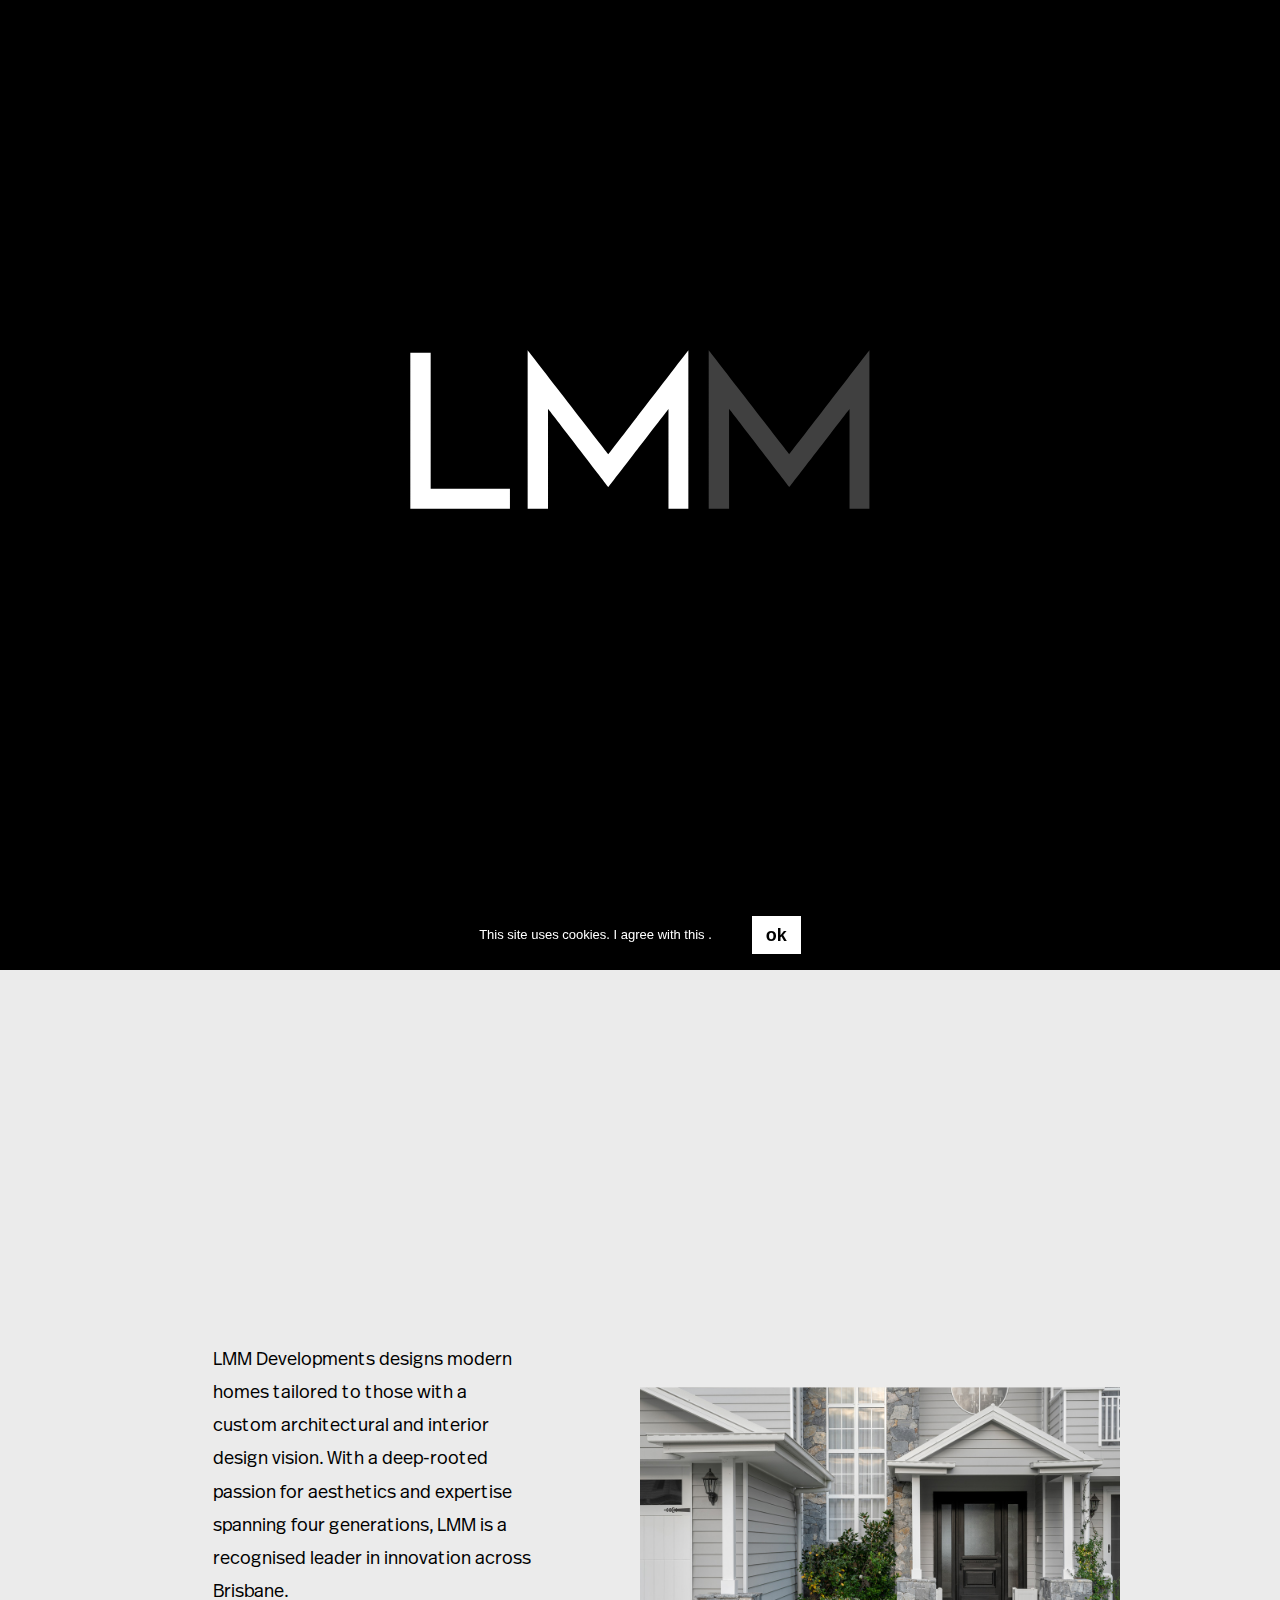
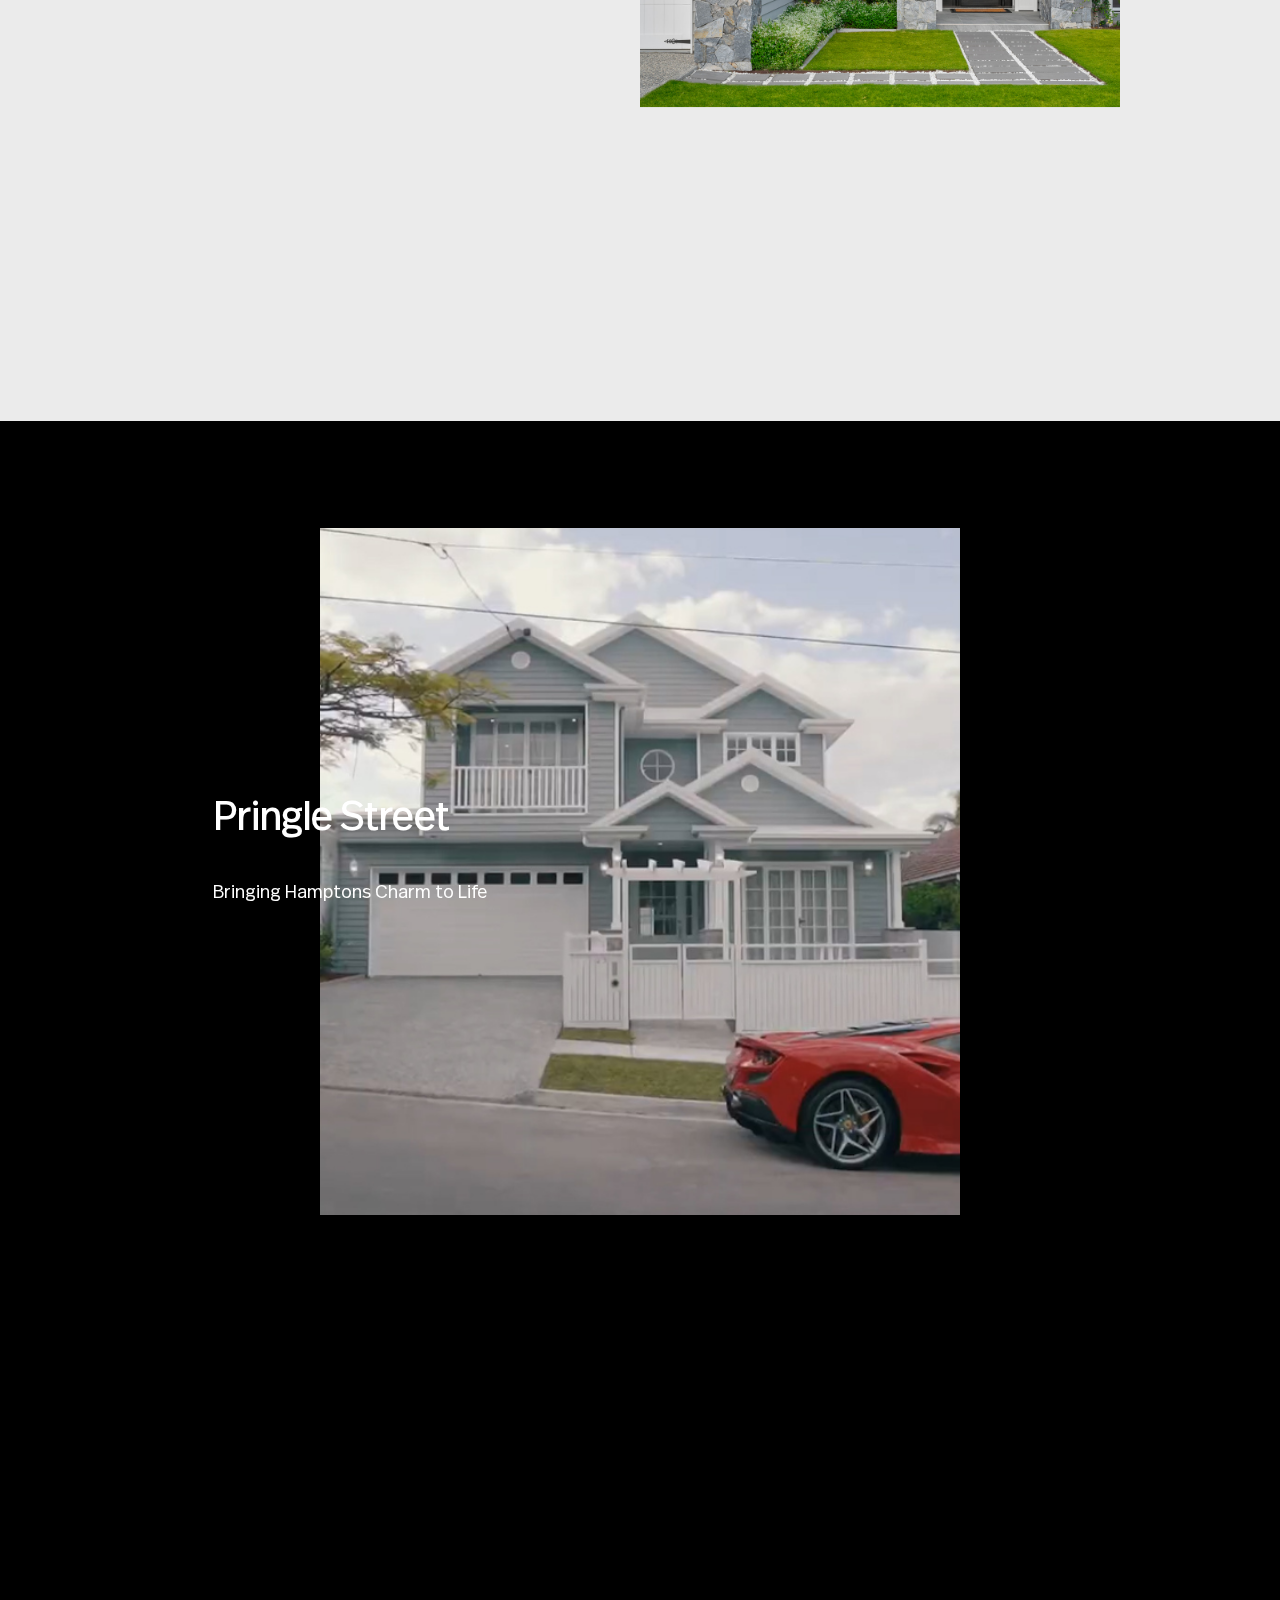
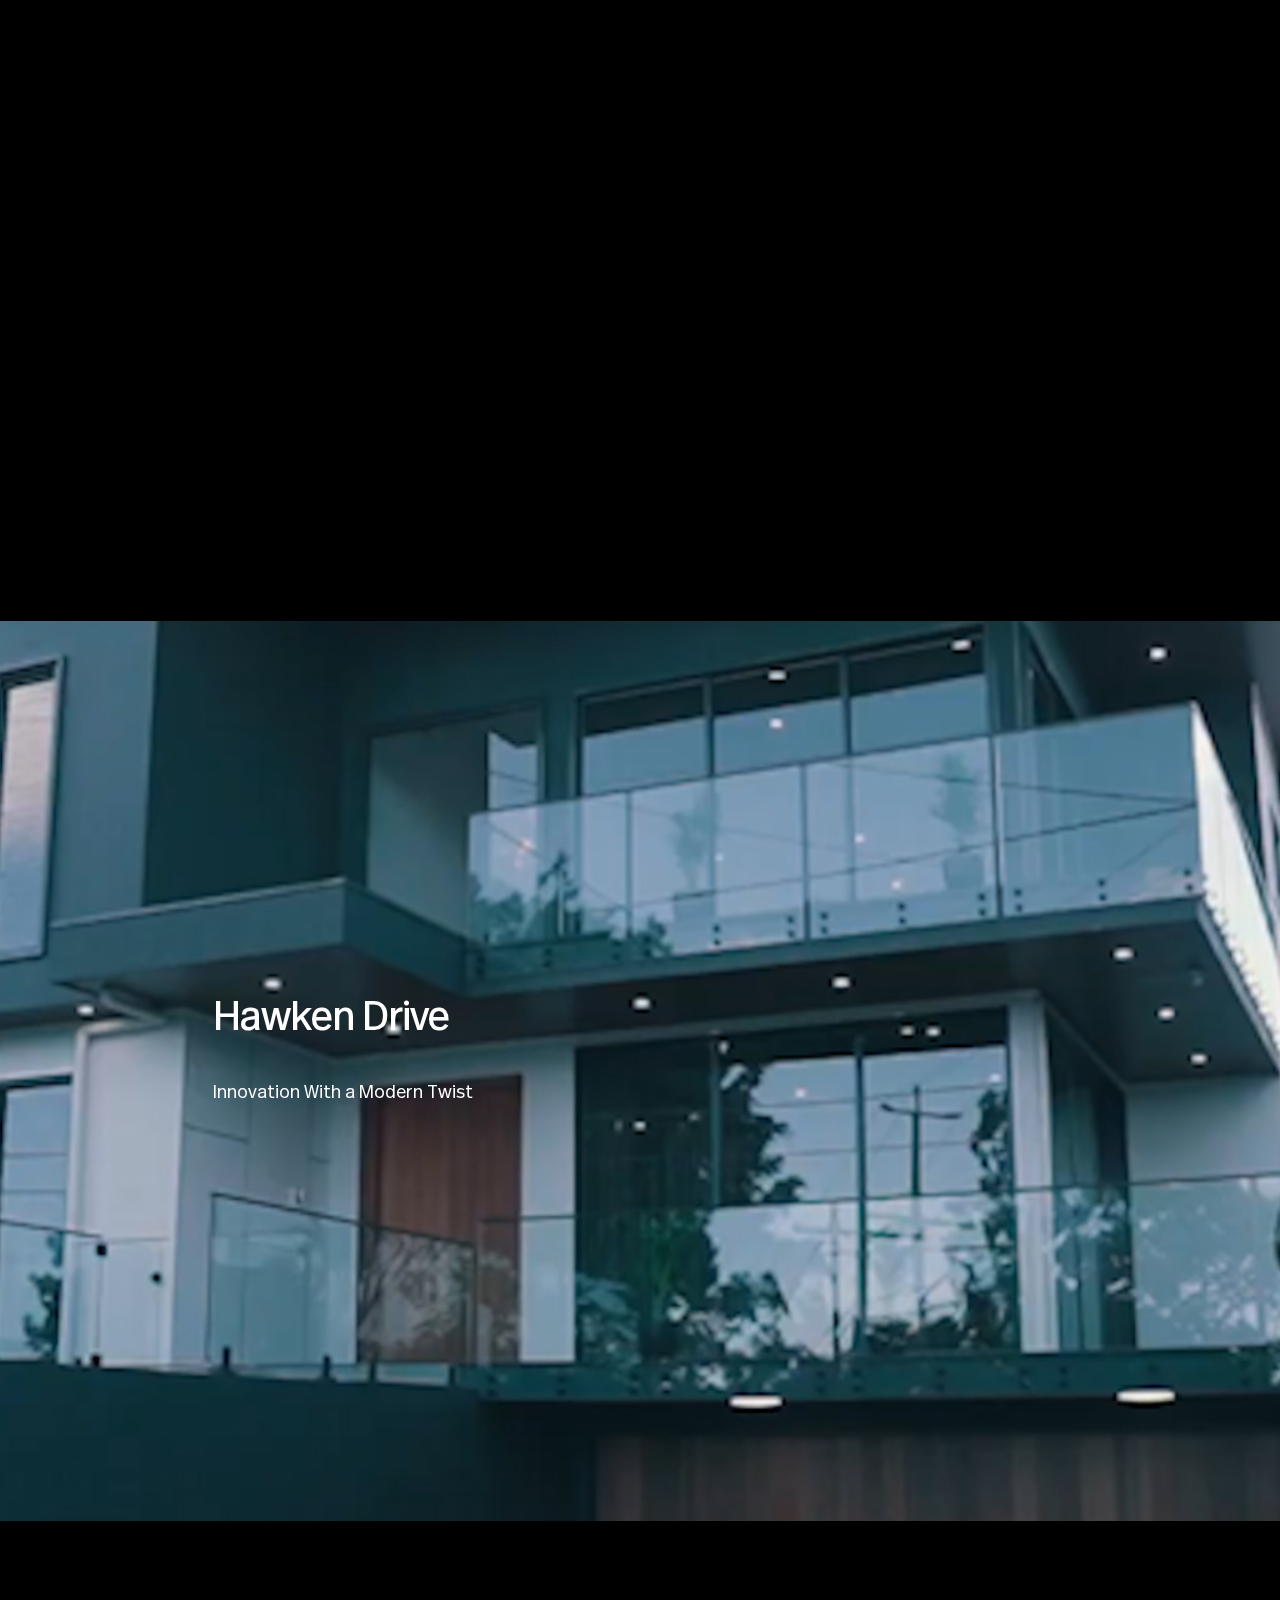
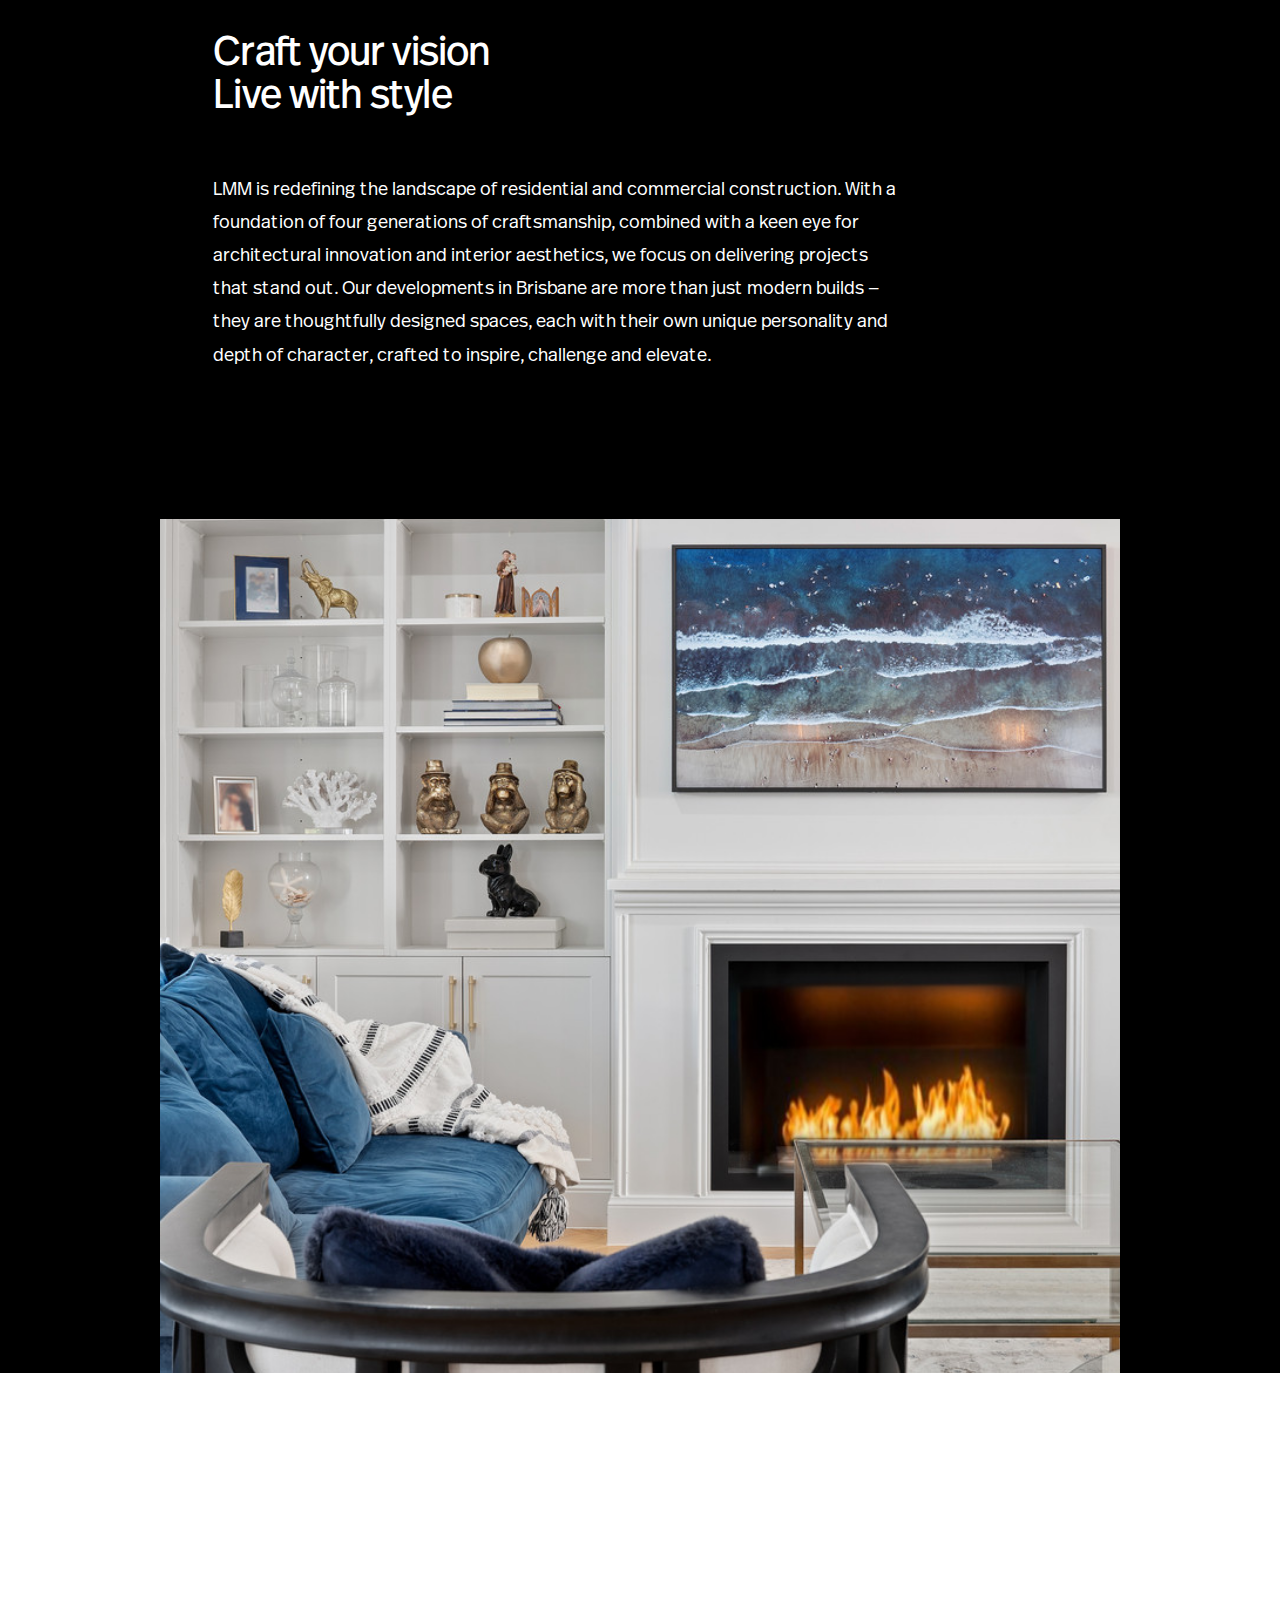
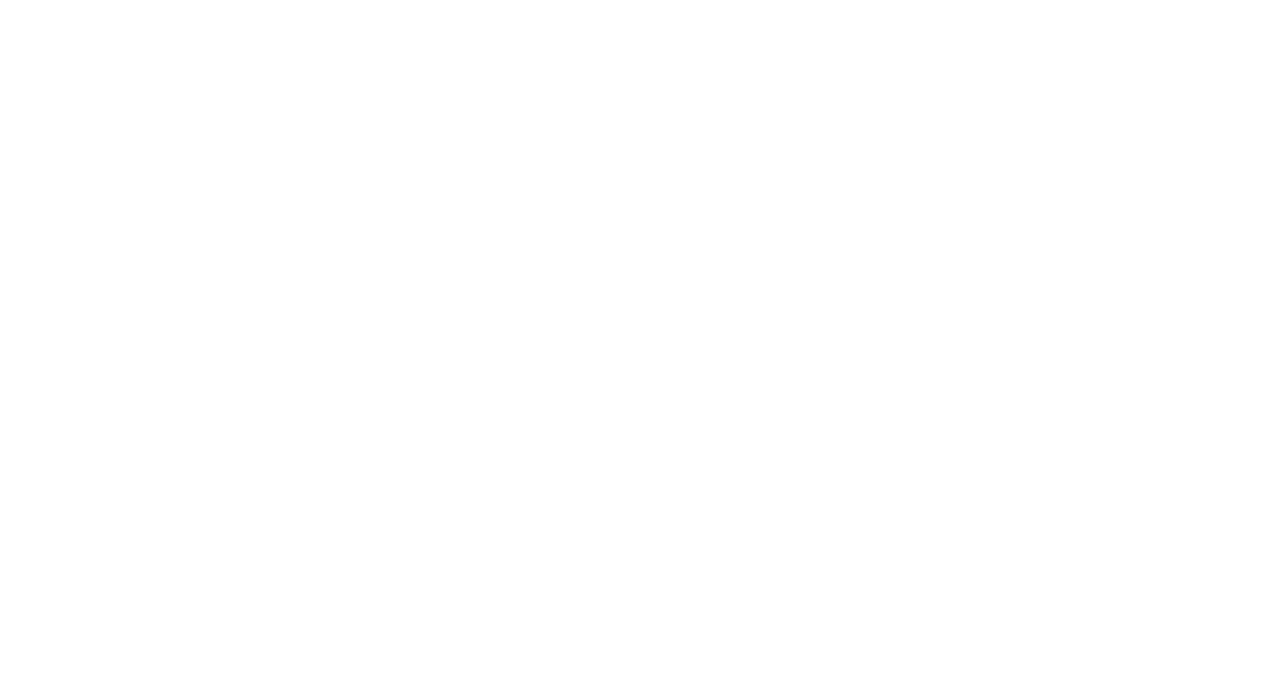
==== commit fe6a6f7e: "Add files via upload" ====
--- a/index.html
+++ b/index.html
@@ -144,7 +144,7 @@
                     data-sizes="50vw" alt="Cannon Hill | LMM Developments" class="s-img-cover lazyload">
                 <div class="s-abf s-project-overlay__logo">
                     <div class="s-db s-project-overlay-logo js-project-overlay-logo-animation"
-                        data-json-path="main/assets/images/lottie-web/LMM_Developments.json">
+                        data-json-path="main/assets/images/lottie-web/blank.json">
                     </div>
                 </div>
             </div>
@@ -154,7 +154,7 @@
                     data-sizes="50vw" alt="Ascot front | LMM Developments" class="s-img-cover lazyload">
                 <div class="s-abf s-project-overlay__logo">
                     <div class="s-db s-project-overlay-logo js-project-overlay-logo-animation"
-                        data-json-path="main/assets/images/lottie-web/LMM_Developments.json">
+                        data-json-path="main/assets/images/lottie-web/blank.json">
                     </div>
                 </div>
             </div>
@@ -164,7 +164,7 @@
                     data-sizes="50vw" alt="St Lucia front elevation | LMM Developments" class="s-img-cover lazyload">
                 <div class="s-abf s-project-overlay__logo">
                     <div class="s-db s-project-overlay-logo js-project-overlay-logo-animation"
-                        data-json-path="main/assets/images/lottie-web/LMM_Developments.json">
+                        data-json-path="main/assets/images/lottie-web/blank.json">
                     </div>
                 </div>
             </div>
@@ -174,7 +174,7 @@
                     data-sizes="50vw" alt="Brookwater | LMM Developments" class="s-img-cover lazyload">
                 <div class="s-abf s-project-overlay__logo">
                     <div class="s-db s-project-overlay-logo js-project-overlay-logo-animation"
-                        data-json-path="main/assets/images/lottie-web/LMM_Developments.json">
+                        data-json-path="main/assets/images/lottie-web/blank.json">
                     </div>
                 </div>
             </div>
@@ -184,7 +184,7 @@
                     data-sizes="50vw" alt="East Brisbane front elevation | LMM Developments" class="s-img-cover lazyload">
                 <div class="s-abf s-project-overlay__logo">
                     <div class="s-db s-project-overlay-logo js-project-overlay-logo-animation"
-                        data-json-path="main/assets/images/lottie-web/LMM_Developments.json">
+                        data-json-path="main/assets/images/lottie-web/blank.json">
                     </div>
                 </div>
             </div>
@@ -193,77 +193,72 @@
           <div class="s-projects-overlay__nav">
             <div class="s-projects-overlay__nav-main">
               <div class="s-projects-overlay__menu js-projects-links">
-              <div class="s-df s-projects-overlay__menu-inner">
-                <div class="s-projects-overlay__primary-menu">
-                  <div class="s-projects-overlay-link js-projects-overlay-link" data-index="0">
-                    <div class="s-spacer s-spacer--small"></div>
+                <div class="s-df s-projects-overlay__menu-inner">
+                  <div class="s-projects-overlay__primary-menu">
+                    <div class="s-projects-overlay-link js-projects-overlay-link" data-index="0">
+                      <div class="s-spacer s-spacer--small"></div>
+                      <span class="s-db s-title s-title--primary-menu s-projects-overlay-link__title">Mckie Crescent </span>
+                      <span class="s-db s-title s-title--small s-projects-overlay-link__location">Cannon Hill</span>
+                    </div>
+                    <div class="s-projects-overlay-link js-projects-overlay-link" data-index="1">
+                      <div class="s-projects-overlay__mobile-project-image s-hide--lg">
                         <img src="data:image/svg+xml;charset=utf-8,%3Csvg%20xmlns%3D%27http%3A%2F%2Fwww.w3.org%2F2000%2Fsvg%27%20width%3D%271%27%20height%3D%271%27%20style%3D%27background%3A%23eeeeee%27%2F%3E"
-                        data-srcset="main/imager/defaultassets/LMM/Cannon-Hill/mckie-cres-front.jpeg 3000w, main/imager/defaultassets/LMM/Cannon-Hill/mckie-cres-front.jpeg 2000w, main/imager/defaultassets/LMM/Cannon-Hill/mckie-cres-front.jpeg 1400w, main/imager/defaultassets/LMM/Cannon-Hill/mckie-cres-front.jpeg 900w, main/imager/defaultassets/LMM/Cannon-Hill/mckie-cres-front.jpeg 500w, main/imager/defaultassets/LMM/Cannon-Hill/mckie-cres-front.jpeg 300w"
-                        data-sizes="50vw" alt="Mckie Crescent | LMM Developments" class="s-img-cover lazyload" />
-                    <div class="s-abf s-project-overlay__logo">
-                        <div class="s-db s-project-overlay-logo js-projects-mobile-menu-logo-animation"
-                        data-json-path="main/assets/images/lottie-web/LMM_Developments.json"></div>
+                          data-srcset="main/imager/defaultassets/LMM/Cannon-Hill/mckie-cres-front.jpeg 3000w, main/imager/defaultassets/LMM/Ascot/ascot-front.jpeg 2000w, main/imager/defaultassets/LMM/Ascot/ascot-front.jpeg 1400w, main/imager/defaultassets/LMM/Ascot/ascot-front.jpeg 900w, main/imager/defaultassets/LMM/Ascot/ascot-front.jpeg 500w, main/imager/defaultassets/LMM/Ascot/ascot-front.jpeg 300w"
+                          data-sizes="50vw" alt="Mckie Crescent | LMM Developments" class="s-img-cover lazyload" />
+                        <div class="s-abf s-project-overlay__logo">
+                          <div class="s-db s-project-overlay-logo js-projects-mobile-menu-logo-animation"
+                            data-json-path="main/assets/images/lottie-web/blank.json"></div>
+                        </div>
+                      </div>
+                      <div class="s-spacer s-spacer--small"></div>
+                      <span class="s-db s-title s-title--primary-menu s-projects-overlay-link__title">Pringle Street</span>
+                      <span class="s-db s-title s-title--small s-projects-overlay-link__location">Ascot</span>
                     </div>
-                    <span class="s-db s-title s-title--primary-menu s-projects-overlay-link__title">Mckie Crescent </span>
-                    <span class="s-db s-title s-title--small s-projects-overlay-link__location">Cannon Hill</span>
-                  </div>
-                  <div class="s-projects-overlay-link js-projects-overlay-link" data-index="1">
-                    <div class="s-projects-overlay__mobile-project-image s-hide--lg">
-                      <img src="data:image/svg+xml;charset=utf-8,%3Csvg%20xmlns%3D%27http%3A%2F%2Fwww.w3.org%2F2000%2Fsvg%27%20width%3D%271%27%20height%3D%271%27%20style%3D%27background%3A%23eeeeee%27%2F%3E"
-                        data-srcset="main/imager/defaultassets/LMM/Ascot/ascot-front.jpeg 3000w, main/imager/defaultassets/LMM/Ascot/ascot-front.jpeg 2000w, main/imager/defaultassets/LMM/Ascot/ascot-front.jpeg 1400w, main/imager/defaultassets/LMM/Ascot/ascot-front.jpeg 900w, main/imager/defaultassets/LMM/Ascot/ascot-front.jpeg 500w, main/imager/defaultassets/LMM/Ascot/ascot-front.jpeg 300w"
-                        data-sizes="50vw" alt="Ascot | LMM Developments" class="s-img-cover lazyload" />
-                      <div class="s-abf s-project-overlay__logo">
-                        <div class="s-db s-project-overlay-logo js-projects-mobile-menu-logo-animation"
-                          data-json-path="main/assets/images/lottie-web/LMM_Developments.json"></div>
+                    <div class="s-projects-overlay-link js-projects-overlay-link" data-index="2">
+                      <div class="s-projects-overlay__mobile-project-image s-hide--lg">
+                        <img src="data:image/svg+xml;charset=utf-8,%3Csvg%20xmlns%3D%27http%3A%2F%2Fwww.w3.org%2F2000%2Fsvg%27%20width%3D%271%27%20height%3D%271%27%20style%3D%27background%3A%23eeeeee%27%2F%3E"
+                          data-srcset="main/imager/defaultassets/LMM/StLucia/front-elevation.jpeg 3000w, main/imager/defaultassets/LMM/StLucia/front-elevation.jpeg 2000w, main/imager/defaultassets/LMM/StLucia/front-elevation.jpeg 1400w, main/imager/defaultassets/LMM/StLucia/front-elevation.jpeg 900w, main/imager/defaultassets/LMM/StLucia/front-elevation.jpeg 500w, main/imager/defaultassets/LMM/StLucia/front-elevation.jpeg 300w"
+                          data-sizes="50vw" alt="Ascot | LMM Developments" class="s-img-cover lazyload" />
+                        <div class="s-abf s-project-overlay__logo">
+                          <div class="s-db s-project-overlay-logo js-projects-mobile-menu-logo-animation"
+                            data-json-path="main/assets/images/lottie-web/blank.json"></div>
+                        </div>
                       </div>
+                      <div class="s-spacer s-spacer--small"></div>
+                      <span class="s-db s-title s-title--primary-menu s-projects-overlay-link__title">Hawken Drive</span>
+                      <span class="s-db s-title s-title--small s-projects-overlay-link__location">St Lucia</span>
                     </div>
-                    <div class="s-spacer s-spacer--small"></div>
-                    <span class="s-db s-title s-title--primary-menu s-projects-overlay-link__title">Pringle Street</span>
-                    <span class="s-db s-title s-title--small s-projects-overlay-link__location">Ascot</span>
-                  </div>
-                  <div class="s-projects-overlay-link js-projects-overlay-link" data-index="2">
-                    <div class="s-projects-overlay__mobile-project-image s-hide--lg">
-                      <img src="data:image/svg+xml;charset=utf-8,%3Csvg%20xmlns%3D%27http%3A%2F%2Fwww.w3.org%2F2000%2Fsvg%27%20width%3D%271%27%20height%3D%271%27%20style%3D%27background%3A%23eeeeee%27%2F%3E"
-                        data-srcset="main/imager/defaultassets/LMM/StLucia/front-elevation.jpeg 3000w, main/imager/defaultassets/LMM/StLucia/front-elevation.jpeg 2000w, main/imager/defaultassets/LMM/StLucia/front-elevation.jpeg 1400w, main/imager/defaultassets/LMM/StLucia/front-elevation.jpeg 900w, main/imager/defaultassets/LMM/StLucia/front-elevation.jpeg 500w, main/imager/defaultassets/LMM/StLucia/front-elevation.jpeg 300w"
-                        data-sizes="50vw" alt="St Lucia | LMM Developments" class="s-img-cover lazyload" />
-                      <div class="s-abf s-project-overlay__logo">
-                        <div class="s-db s-project-overlay-logo js-projects-mobile-menu-logo-animation"
-                          data-json-path="main/assets/images/lottie-web/LMM_Developments.json"></div>
+                    <div class="s-projects-overlay-link js-projects-overlay-link" data-index="3">
+                      <div class="s-projects-overlay__mobile-project-image s-hide--lg">
+                        <img src="data:image/svg+xml;charset=utf-8,%3Csvg%20xmlns%3D%27http%3A%2F%2Fwww.w3.org%2F2000%2Fsvg%27%20width%3D%271%27%20height%3D%271%27%20style%3D%27background%3A%23eeeeee%27%2F%3E"
+                          data-srcset="main/imager/defaultassets/LMM/Brookwater/Brookwater.jpeg 3000w, main/imager/defaultassets/LMM/Brookwater/Brookwater.jpeg 2000w, main/imager/defaultassets/LMM/Brookwater/Brookwater.jpeg 1400w, main/imager/defaultassets/LMM/Brookwater/Brookwater.jpeg 900w, main/imager/defaultassets/LMM/Brookwater/Brookwater.jpeg 500w, main/imager/defaultassets/LMM/Brookwater/Brookwater.jpeg 300w"
+                          data-sizes="50vw" alt="St Lucia | LMM Developments" class="s-img-cover lazyload" />
+                        <div class="s-abf s-project-overlay__logo">
+                          <div class="s-db s-project-overlay-logo js-projects-mobile-menu-logo-animation"
+                            data-json-path="main/assets/images/lottie-web/blank.json"></div>
+                        </div>
                       </div>
+                      <div class="s-spacer s-spacer--small"></div>
+                      <span class="s-db s-title s-title--primary-menu s-projects-overlay-link__title">Botanic Crescent</span>
+                      <span class="s-db s-title s-title--small s-projects-overlay-link__location">Brookwater</span>
                     </div>
-                    <div class="s-spacer s-spacer--small"></div>
-                    <span class="s-db s-title s-title--primary-menu s-projects-overlay-link__title">Hawken Drive</span>
-                    <span class="s-db s-title s-title--small s-projects-overlay-link__location">St Lucia</span>
-                  </div>
-                  <div class="s-projects-overlay-link js-projects-overlay-link" data-index="3">
-                    <div class="s-projects-overlay__mobile-project-image s-hide--lg">
-                      <img src="data:image/svg+xml;charset=utf-8,%3Csvg%20xmlns%3D%27http%3A%2F%2Fwww.w3.org%2F2000%2Fsvg%27%20width%3D%271%27%20height%3D%271%27%20style%3D%27background%3A%23eeeeee%27%2F%3E"
-                        data-srcset="main/imager/defaultassets/LMM/Brookwater/Brookwater.jpeg 3000w, main/imager/defaultassets/LMM/Brookwater/Brookwater.jpeg 2000w, main/imager/defaultassets/LMM/Brookwater/Brookwater.jpeg 1400w, main/imager/defaultassets/LMM/Brookwater/Brookwater.jpeg 900w, main/imager/defaultassets/LMM/Brookwater/Brookwater.jpeg 500w, main/imager/defaultassets/LMM/Brookwater/Brookwater.jpeg 300w"
-                        data-sizes="50vw" alt="Brookwater | LMM Developments" class="s-img-cover lazyload" />
-                      <div class="s-abf s-project-overlay__logo">
-                        <div class="s-db s-project-overlay-logo js-projects-mobile-menu-logo-animation"
-                          data-json-path="main/assets/images/lottie-web/LMM_Developments.json"></div>
+                    <div class="s-projects-overlay-link js-projects-overlay-link" data-index="4">
+                      <div class="s-projects-overlay__mobile-project-image s-hide--lg">
+                        <img src="data:image/svg+xml;charset=utf-8,%3Csvg%20xmlns%3D%27http%3A%2F%2Fwww.w3.org%2F2000%2Fsvg%27%20width%3D%271%27%20height%3D%271%27%20style%3D%27background%3A%23eeeeee%27%2F%3E"
+                          data-srcset="main/imager/defaultassets/LMM/East-Brisbane/front-elevation.jpeg 3000w, main/imager/defaultassets/LMM/East-Brisbane/front-elevation.jpeg 2000w, main/imager/defaultassets/LMM/East-Brisbane/front-elevation.jpeg 1400w, main/imager/defaultassets/LMM/East-Brisbane/front-elevation.jpeg 900w, main/imager/defaultassets/LMM/East-Brisbane/front-elevation.jpeg 500w, main/imager/defaultassets/LMM/East-Brisbane/front-elevation.jpeg 300w"
+                          data-sizes="50vw" alt="Brookwater | LMM Developments" class="s-img-cover lazyload" />
+                        <div class="s-abf s-project-overlay__logo">
+                          <div class="s-db s-project-overlay-logo js-projects-mobile-menu-logo-animation"
+                            data-json-path="main/assets/images/lottie-web/blank.json"></div>
+                        </div>
                       </div>
+                      <div class="s-spacer s-spacer--small"></div>
+                      <span class="s-db s-title s-title--primary-menu s-projects-overlay-link__title">Mowbray Terrace</span>
+                      <span class="s-db s-title s-title--small s-projects-overlay-link__location">East Brisbane</span>
                     </div>
-                    <div class="s-spacer s-spacer--small"></div>
-                    <span class="s-db s-title s-title--primary-menu s-projects-overlay-link__title">Botanic Crescent</span>
-                    <span class="s-db s-title s-title--small s-projects-overlay-link__location">Brookwater</span>
-                  </div>
-                  <div class="s-projects-overlay-link js-projects-overlay-link" data-index="4">
-                    <div class="s-projects-overlay__mobile-project-image s-hide--lg">
-                      <img src="data:image/svg+xml;charset=utf-8,%3Csvg%20xmlns%3D%27http%3A%2F%2Fwww.w3.org%2F2000%2Fsvg%27%20width%3D%271%27%20height%3D%271%27%20style%3D%27background%3A%23eeeeee%27%2F%3E"
-                        data-srcset="main/imager/defaultassets/LMM/East-Brisbane/front-elevation.jpeg 3000w, main/imager/defaultassets/LMM/East-Brisbane/front-elevation.jpeg 2000w, main/imager/defaultassets/LMM/East-Brisbane/front-elevation.jpeg 1400w, main/imager/defaultassets/LMM/East-Brisbane/front-elevation.jpeg 900w, main/imager/defaultassets/LMM/East-Brisbane/front-elevation.jpeg 500w, main/imager/defaultassets/LMM/East-Brisbane/front-elevation.jpeg 300w"
-                        data-sizes="50vw" alt="East Brisbane | LMM Developments" class="s-img-cover lazyload" />
-                      <div class="s-abf s-project-overlay__logo">
-                        <div class="s-db s-project-overlay-logo js-projects-mobile-menu-logo-animation"
-                          data-json-path="main/assets/images/lottie-web/LMM_Developments.json"></div>
-                      </div>
-                    </div>
-                    <div class="s-spacer s-spacer--small"></div>
-                    <span class="s-db s-title s-title--primary-menu s-projects-overlay-link__title">Mowbray Terrace</span>
-                    <span class="s-db s-title s-title--small s-projects-overlay-link__location">East Brisbane</span>
                   </div>
                 </div>
+              </div>
             </div>
           </div>
         </div>
@@ -288,7 +283,7 @@
   <div id="app" class="s-hide-on-project-menu-open">
     <header class="s-site-header s-show--lg">
       <a href="/index.html" class="s-site-header__logo s-site-header-mobile s-header-logo js-color-target">
-        <svg xmlns="http://www.w3.org/2000/svg" xmlns:xlink="http://www.w3.org/1999/xlink" width="500" zoomAndPan="magnify" viewBox="0 0 375 374.999991" height="500" preserveAspectRatio="xMidYMid meet" version="1.0"><defs><g/><clipPath id="52d1194804"><path d="M 58.5 233.96875 L 180.808594 233.96875 L 180.808594 241.824219 L 58.5 241.824219 Z M 58.5 233.96875 " clip-rule="nonzero"/></clipPath></defs><g fill="#2e2e2e" fill-opacity="1"><g transform="translate(48.58554, 220.069982)"><g><path d="M 11.3125 -86.609375 L 22.625 -86.609375 L 22.625 -11.046875 L 66.65625 -11.046875 L 66.65625 0 L 11.3125 0 Z M 11.3125 -86.609375 "/></g></g></g><g fill="#2e2e2e" fill-opacity="1"><g transform="translate(113.647072, 220.069982)"><g><path d="M 89.671875 -55.34375 L 56.28125 -11.96875 L 22.75 -55.484375 L 22.75 0 L 11.4375 0 L 11.4375 -87.9375 L 56.28125 -30.203125 L 100.71875 -87.9375 L 100.71875 0 L 89.671875 0 Z M 89.671875 -55.34375 "/></g></g></g><g fill="#2e2e2e" fill-opacity="1"><g transform="translate(214.233276, 220.069982)"><g><path d="M 89.671875 -55.34375 L 56.28125 -11.96875 L 22.75 -55.484375 L 22.75 0 L 11.4375 0 L 11.4375 -87.9375 L 56.28125 -30.203125 L 100.71875 -87.9375 L 100.71875 0 L 89.671875 0 Z M 89.671875 -55.34375 "/></g></g></g><g clip-path="url(#52d1194804)"><path fill="#2e2e2e" d="M 58.5 233.96875 L 180.816406 233.96875 L 180.816406 241.824219 L 58.5 241.824219 Z M 58.5 233.96875 " fill-opacity="1" fill-rule="nonzero"/></g><g fill="#2e2e2e" fill-opacity="1"><g transform="translate(187.96555, 241.227061)"><g><path d="M 0.953125 0 L 0.953125 -8 L 4.125 -8 C 4.96875 -8 5.703125 -7.828125 6.328125 -7.484375 C 6.960938 -7.148438 7.457031 -6.679688 7.8125 -6.078125 C 8.164062 -5.484375 8.34375 -4.789062 8.34375 -4 C 8.34375 -3.195312 8.164062 -2.492188 7.8125 -1.890625 C 7.457031 -1.296875 6.960938 -0.832031 6.328125 -0.5 C 5.703125 -0.164062 4.96875 0 4.125 0 Z M 2.78125 -1.671875 L 4.09375 -1.671875 C 4.5625 -1.671875 4.972656 -1.765625 5.328125 -1.953125 C 5.691406 -2.148438 5.972656 -2.421875 6.171875 -2.765625 C 6.367188 -3.117188 6.46875 -3.53125 6.46875 -4 C 6.46875 -4.46875 6.367188 -4.875 6.171875 -5.21875 C 5.972656 -5.570312 5.691406 -5.84375 5.328125 -6.03125 C 4.960938 -6.226562 4.539062 -6.328125 4.0625 -6.328125 L 2.78125 -6.328125 Z M 2.78125 -1.671875 "/></g></g></g><g fill="#2e2e2e" fill-opacity="1"><g transform="translate(199.555596, 241.227061)"><g><path d="M 0.953125 0 L 0.953125 -8 L 6.21875 -8 L 6.21875 -6.46875 L 2.765625 -6.46875 L 2.765625 -4.8125 L 5.90625 -4.8125 L 5.90625 -3.296875 L 2.765625 -3.296875 L 2.765625 -1.546875 L 6.34375 -1.546875 L 6.34375 0 Z M 0.953125 0 "/></g></g></g><g fill="#2e2e2e" fill-opacity="1"><g transform="translate(209.250119, 241.227061)"><g><path d="M 3.171875 0 L 0.109375 -8 L 2.0625 -8 L 3.125 -5.15625 L 4.078125 -2.609375 L 6.09375 -8 L 8.03125 -8 L 4.953125 0 Z M 3.171875 0 "/></g></g></g><g fill="#2e2e2e" fill-opacity="1"><g transform="translate(220.155042, 241.227061)"><g><path d="M 0.953125 0 L 0.953125 -8 L 6.21875 -8 L 6.21875 -6.46875 L 2.765625 -6.46875 L 2.765625 -4.8125 L 5.90625 -4.8125 L 5.90625 -3.296875 L 2.765625 -3.296875 L 2.765625 -1.546875 L 6.34375 -1.546875 L 6.34375 0 Z M 0.953125 0 "/></g></g></g><g fill="#2e2e2e" fill-opacity="1"><g transform="translate(229.849565, 241.227061)"><g><path d="M 0.953125 0 L 0.953125 -8 L 2.78125 -8 L 2.78125 -1.703125 L 6.265625 -1.703125 L 6.265625 0 Z M 0.953125 0 "/></g></g></g><g fill="#2e2e2e" fill-opacity="1"><g transform="translate(239.201526, 241.227061)"><g><path d="M 4.75 0.15625 C 3.914062 0.15625 3.175781 -0.0195312 2.53125 -0.375 C 1.894531 -0.726562 1.394531 -1.21875 1.03125 -1.84375 C 0.664062 -2.46875 0.484375 -3.1875 0.484375 -4 C 0.484375 -4.8125 0.664062 -5.53125 1.03125 -6.15625 C 1.394531 -6.78125 1.894531 -7.269531 2.53125 -7.625 C 3.175781 -7.976562 3.914062 -8.15625 4.75 -8.15625 C 5.59375 -8.15625 6.332031 -7.976562 6.96875 -7.625 C 7.601562 -7.269531 8.101562 -6.78125 8.46875 -6.15625 C 8.832031 -5.53125 9.015625 -4.8125 9.015625 -4 C 9.015625 -3.1875 8.832031 -2.46875 8.46875 -1.84375 C 8.101562 -1.21875 7.601562 -0.726562 6.96875 -0.375 C 6.332031 -0.0195312 5.59375 0.15625 4.75 0.15625 Z M 2.34375 -4 C 2.34375 -3.519531 2.441406 -3.097656 2.640625 -2.734375 C 2.847656 -2.367188 3.132812 -2.082031 3.5 -1.875 C 3.863281 -1.664062 4.28125 -1.5625 4.75 -1.5625 C 5.226562 -1.5625 5.648438 -1.664062 6.015625 -1.875 C 6.378906 -2.082031 6.660156 -2.367188 6.859375 -2.734375 C 7.054688 -3.097656 7.15625 -3.519531 7.15625 -4 C 7.15625 -4.476562 7.054688 -4.898438 6.859375 -5.265625 C 6.660156 -5.628906 6.378906 -5.914062 6.015625 -6.125 C 5.648438 -6.332031 5.226562 -6.4375 4.75 -6.4375 C 4.28125 -6.4375 3.863281 -6.332031 3.5 -6.125 C 3.132812 -5.914062 2.847656 -5.628906 2.640625 -5.265625 C 2.441406 -4.898438 2.34375 -4.476562 2.34375 -4 Z M 2.34375 -4 "/></g></g></g><g fill="#2e2e2e" fill-opacity="1"><g transform="translate(251.488108, 241.227061)"><g><path d="M 0.953125 0 L 0.953125 -8 L 4.09375 -8 C 4.738281 -8 5.296875 -7.878906 5.765625 -7.640625 C 6.234375 -7.398438 6.597656 -7.0625 6.859375 -6.625 C 7.128906 -6.195312 7.265625 -5.691406 7.265625 -5.109375 C 7.265625 -4.523438 7.128906 -4.015625 6.859375 -3.578125 C 6.597656 -3.148438 6.234375 -2.816406 5.765625 -2.578125 C 5.296875 -2.347656 4.738281 -2.234375 4.09375 -2.234375 L 2.78125 -2.234375 L 2.78125 0 Z M 2.765625 -3.796875 L 3.9375 -3.796875 C 4.414062 -3.796875 4.78125 -3.90625 5.03125 -4.125 C 5.28125 -4.351562 5.40625 -4.675781 5.40625 -5.09375 C 5.40625 -5.507812 5.28125 -5.832031 5.03125 -6.0625 C 4.78125 -6.289062 4.414062 -6.40625 3.9375 -6.40625 L 2.765625 -6.40625 Z M 2.765625 -3.796875 "/></g></g></g><g fill="#2e2e2e" fill-opacity="1"><g transform="translate(261.856342, 241.227061)"><g><path d="M 0.953125 0 L 0.953125 -8 L 2.5 -8 L 5.34375 -3.84375 L 8.171875 -8 L 9.703125 -8 L 9.703125 0 L 7.90625 0 L 7.90625 -4.8125 L 5.96875 -1.96875 L 4.703125 -1.96875 L 2.765625 -4.8125 L 2.765625 0 Z M 0.953125 0 "/></g></g></g><g fill="#2e2e2e" fill-opacity="1"><g transform="translate(275.296232, 241.227061)"><g><path d="M 0.953125 0 L 0.953125 -8 L 6.21875 -8 L 6.21875 -6.46875 L 2.765625 -6.46875 L 2.765625 -4.8125 L 5.90625 -4.8125 L 5.90625 -3.296875 L 2.765625 -3.296875 L 2.765625 -1.546875 L 6.34375 -1.546875 L 6.34375 0 Z M 0.953125 0 "/></g></g></g><g fill="#2e2e2e" fill-opacity="1"><g transform="translate(284.990755, 241.227061)"><g><path d="M 0.953125 0 L 0.953125 -8 L 2.5 -8 L 6.03125 -3.125 L 6.03125 -8 L 7.828125 -8 L 7.828125 0 L 6.296875 0 L 2.765625 -4.90625 L 2.765625 0 Z M 0.953125 0 "/></g></g></g><g fill="#2e2e2e" fill-opacity="1"><g transform="translate(296.557961, 241.227061)"><g><path d="M 2.875 0 L 2.875 -6.296875 L 0.34375 -6.296875 L 0.34375 -8 L 7.234375 -8 L 7.234375 -6.296875 L 4.6875 -6.296875 L 4.6875 0 Z M 2.875 0 "/></g></g></g><g fill="#2e2e2e" fill-opacity="1"><g transform="translate(306.903356, 241.227061)"><g><path d="M 3.75 0.15625 C 3.070312 0.15625 2.492188 0.046875 2.015625 -0.171875 C 1.535156 -0.390625 1.160156 -0.703125 0.890625 -1.109375 C 0.628906 -1.515625 0.5 -1.992188 0.5 -2.546875 L 2.28125 -2.546875 C 2.28125 -2.160156 2.410156 -1.863281 2.671875 -1.65625 C 2.941406 -1.445312 3.296875 -1.34375 3.734375 -1.34375 C 4.117188 -1.34375 4.421875 -1.414062 4.640625 -1.5625 C 4.859375 -1.707031 4.96875 -1.914062 4.96875 -2.1875 C 4.96875 -2.46875 4.832031 -2.691406 4.5625 -2.859375 C 4.300781 -3.035156 3.890625 -3.1875 3.328125 -3.3125 C 2.390625 -3.507812 1.695312 -3.804688 1.25 -4.203125 C 0.800781 -4.609375 0.578125 -5.140625 0.578125 -5.796875 C 0.578125 -6.523438 0.84375 -7.097656 1.375 -7.515625 C 1.90625 -7.941406 2.628906 -8.15625 3.546875 -8.15625 C 4.179688 -8.15625 4.726562 -8.046875 5.1875 -7.828125 C 5.65625 -7.609375 6.015625 -7.300781 6.265625 -6.90625 C 6.523438 -6.519531 6.65625 -6.054688 6.65625 -5.515625 L 4.90625 -5.515625 C 4.90625 -5.867188 4.785156 -6.148438 4.546875 -6.359375 C 4.316406 -6.566406 3.992188 -6.671875 3.578125 -6.671875 C 3.191406 -6.671875 2.890625 -6.59375 2.671875 -6.4375 C 2.453125 -6.289062 2.34375 -6.085938 2.34375 -5.828125 C 2.34375 -5.578125 2.460938 -5.367188 2.703125 -5.203125 C 2.953125 -5.035156 3.378906 -4.878906 3.984375 -4.734375 C 4.984375 -4.503906 5.703125 -4.191406 6.140625 -3.796875 C 6.585938 -3.398438 6.8125 -2.882812 6.8125 -2.25 C 6.8125 -1.5 6.535156 -0.910156 5.984375 -0.484375 C 5.441406 -0.0546875 4.695312 0.15625 3.75 0.15625 Z M 3.75 0.15625 "/></g></g></g></svg>
+        <svg xmlns="http://www.w3.org/2000/svg" xmlns:xlink="http://www.w3.org/1999/xlink" width="500" zoomAndPan="magnify" viewBox="0 0 375 374.999991" height="500" preserveAspectRatio="xMidYMid meet" version="1.0"><defs><g/><clipPath id="52d1194804"><path d="M 58.5 233.96875 L 180.808594 233.96875 L 180.808594 241.824219 L 58.5 241.824219 Z M 58.5 233.96875 " clip-rule="nonzero"/></clipPath></defs><g fill="currentColor" fill-opacity="1"><g transform="translate(48.58554, 220.069982)"><g><path d="M 11.3125 -86.609375 L 22.625 -86.609375 L 22.625 -11.046875 L 66.65625 -11.046875 L 66.65625 0 L 11.3125 0 Z M 11.3125 -86.609375 "/></g></g></g><g fill="currentColor" fill-opacity="1"><g transform="translate(113.647072, 220.069982)"><g><path d="M 89.671875 -55.34375 L 56.28125 -11.96875 L 22.75 -55.484375 L 22.75 0 L 11.4375 0 L 11.4375 -87.9375 L 56.28125 -30.203125 L 100.71875 -87.9375 L 100.71875 0 L 89.671875 0 Z M 89.671875 -55.34375 "/></g></g></g><g fill="currentColor" fill-opacity="1"><g transform="translate(214.233276, 220.069982)"><g><path d="M 89.671875 -55.34375 L 56.28125 -11.96875 L 22.75 -55.484375 L 22.75 0 L 11.4375 0 L 11.4375 -87.9375 L 56.28125 -30.203125 L 100.71875 -87.9375 L 100.71875 0 L 89.671875 0 Z M 89.671875 -55.34375 "/></g></g></g><g clip-path="url(#52d1194804)"><path fill="currentColor" d="M 58.5 233.96875 L 180.816406 233.96875 L 180.816406 241.824219 L 58.5 241.824219 Z M 58.5 233.96875 " fill-opacity="1" fill-rule="nonzero"/></g><g fill="currentColor" fill-opacity="1"><g transform="translate(187.96555, 241.227061)"><g><path d="M 0.953125 0 L 0.953125 -8 L 4.125 -8 C 4.96875 -8 5.703125 -7.828125 6.328125 -7.484375 C 6.960938 -7.148438 7.457031 -6.679688 7.8125 -6.078125 C 8.164062 -5.484375 8.34375 -4.789062 8.34375 -4 C 8.34375 -3.195312 8.164062 -2.492188 7.8125 -1.890625 C 7.457031 -1.296875 6.960938 -0.832031 6.328125 -0.5 C 5.703125 -0.164062 4.96875 0 4.125 0 Z M 2.78125 -1.671875 L 4.09375 -1.671875 C 4.5625 -1.671875 4.972656 -1.765625 5.328125 -1.953125 C 5.691406 -2.148438 5.972656 -2.421875 6.171875 -2.765625 C 6.367188 -3.117188 6.46875 -3.53125 6.46875 -4 C 6.46875 -4.46875 6.367188 -4.875 6.171875 -5.21875 C 5.972656 -5.570312 5.691406 -5.84375 5.328125 -6.03125 C 4.960938 -6.226562 4.539062 -6.328125 4.0625 -6.328125 L 2.78125 -6.328125 Z M 2.78125 -1.671875 "/></g></g></g><g fill="currentColor" fill-opacity="1"><g transform="translate(199.555596, 241.227061)"><g><path d="M 0.953125 0 L 0.953125 -8 L 6.21875 -8 L 6.21875 -6.46875 L 2.765625 -6.46875 L 2.765625 -4.8125 L 5.90625 -4.8125 L 5.90625 -3.296875 L 2.765625 -3.296875 L 2.765625 -1.546875 L 6.34375 -1.546875 L 6.34375 0 Z M 0.953125 0 "/></g></g></g><g fill="currentColor" fill-opacity="1"><g transform="translate(209.250119, 241.227061)"><g><path d="M 3.171875 0 L 0.109375 -8 L 2.0625 -8 L 3.125 -5.15625 L 4.078125 -2.609375 L 6.09375 -8 L 8.03125 -8 L 4.953125 0 Z M 3.171875 0 "/></g></g></g><g fill="currentColor" fill-opacity="1"><g transform="translate(220.155042, 241.227061)"><g><path d="M 0.953125 0 L 0.953125 -8 L 6.21875 -8 L 6.21875 -6.46875 L 2.765625 -6.46875 L 2.765625 -4.8125 L 5.90625 -4.8125 L 5.90625 -3.296875 L 2.765625 -3.296875 L 2.765625 -1.546875 L 6.34375 -1.546875 L 6.34375 0 Z M 0.953125 0 "/></g></g></g><g fill="currentColor" fill-opacity="1"><g transform="translate(229.849565, 241.227061)"><g><path d="M 0.953125 0 L 0.953125 -8 L 2.78125 -8 L 2.78125 -1.703125 L 6.265625 -1.703125 L 6.265625 0 Z M 0.953125 0 "/></g></g></g><g fill="currentColor" fill-opacity="1"><g transform="translate(239.201526, 241.227061)"><g><path d="M 4.75 0.15625 C 3.914062 0.15625 3.175781 -0.0195312 2.53125 -0.375 C 1.894531 -0.726562 1.394531 -1.21875 1.03125 -1.84375 C 0.664062 -2.46875 0.484375 -3.1875 0.484375 -4 C 0.484375 -4.8125 0.664062 -5.53125 1.03125 -6.15625 C 1.394531 -6.78125 1.894531 -7.269531 2.53125 -7.625 C 3.175781 -7.976562 3.914062 -8.15625 4.75 -8.15625 C 5.59375 -8.15625 6.332031 -7.976562 6.96875 -7.625 C 7.601562 -7.269531 8.101562 -6.78125 8.46875 -6.15625 C 8.832031 -5.53125 9.015625 -4.8125 9.015625 -4 C 9.015625 -3.1875 8.832031 -2.46875 8.46875 -1.84375 C 8.101562 -1.21875 7.601562 -0.726562 6.96875 -0.375 C 6.332031 -0.0195312 5.59375 0.15625 4.75 0.15625 Z M 2.34375 -4 C 2.34375 -3.519531 2.441406 -3.097656 2.640625 -2.734375 C 2.847656 -2.367188 3.132812 -2.082031 3.5 -1.875 C 3.863281 -1.664062 4.28125 -1.5625 4.75 -1.5625 C 5.226562 -1.5625 5.648438 -1.664062 6.015625 -1.875 C 6.378906 -2.082031 6.660156 -2.367188 6.859375 -2.734375 C 7.054688 -3.097656 7.15625 -3.519531 7.15625 -4 C 7.15625 -4.476562 7.054688 -4.898438 6.859375 -5.265625 C 6.660156 -5.628906 6.378906 -5.914062 6.015625 -6.125 C 5.648438 -6.332031 5.226562 -6.4375 4.75 -6.4375 C 4.28125 -6.4375 3.863281 -6.332031 3.5 -6.125 C 3.132812 -5.914062 2.847656 -5.628906 2.640625 -5.265625 C 2.441406 -4.898438 2.34375 -4.476562 2.34375 -4 Z M 2.34375 -4 "/></g></g></g><g fill="currentColor" fill-opacity="1"><g transform="translate(251.488108, 241.227061)"><g><path d="M 0.953125 0 L 0.953125 -8 L 4.09375 -8 C 4.738281 -8 5.296875 -7.878906 5.765625 -7.640625 C 6.234375 -7.398438 6.597656 -7.0625 6.859375 -6.625 C 7.128906 -6.195312 7.265625 -5.691406 7.265625 -5.109375 C 7.265625 -4.523438 7.128906 -4.015625 6.859375 -3.578125 C 6.597656 -3.148438 6.234375 -2.816406 5.765625 -2.578125 C 5.296875 -2.347656 4.738281 -2.234375 4.09375 -2.234375 L 2.78125 -2.234375 L 2.78125 0 Z M 2.765625 -3.796875 L 3.9375 -3.796875 C 4.414062 -3.796875 4.78125 -3.90625 5.03125 -4.125 C 5.28125 -4.351562 5.40625 -4.675781 5.40625 -5.09375 C 5.40625 -5.507812 5.28125 -5.832031 5.03125 -6.0625 C 4.78125 -6.289062 4.414062 -6.40625 3.9375 -6.40625 L 2.765625 -6.40625 Z M 2.765625 -3.796875 "/></g></g></g><g fill="currentColor" fill-opacity="1"><g transform="translate(261.856342, 241.227061)"><g><path d="M 0.953125 0 L 0.953125 -8 L 2.5 -8 L 5.34375 -3.84375 L 8.171875 -8 L 9.703125 -8 L 9.703125 0 L 7.90625 0 L 7.90625 -4.8125 L 5.96875 -1.96875 L 4.703125 -1.96875 L 2.765625 -4.8125 L 2.765625 0 Z M 0.953125 0 "/></g></g></g><g fill="currentColor" fill-opacity="1"><g transform="translate(275.296232, 241.227061)"><g><path d="M 0.953125 0 L 0.953125 -8 L 6.21875 -8 L 6.21875 -6.46875 L 2.765625 -6.46875 L 2.765625 -4.8125 L 5.90625 -4.8125 L 5.90625 -3.296875 L 2.765625 -3.296875 L 2.765625 -1.546875 L 6.34375 -1.546875 L 6.34375 0 Z M 0.953125 0 "/></g></g></g><g fill="currentColor" fill-opacity="1"><g transform="translate(284.990755, 241.227061)"><g><path d="M 0.953125 0 L 0.953125 -8 L 2.5 -8 L 6.03125 -3.125 L 6.03125 -8 L 7.828125 -8 L 7.828125 0 L 6.296875 0 L 2.765625 -4.90625 L 2.765625 0 Z M 0.953125 0 "/></g></g></g><g fill="currentColor" fill-opacity="1"><g transform="translate(296.557961, 241.227061)"><g><path d="M 2.875 0 L 2.875 -6.296875 L 0.34375 -6.296875 L 0.34375 -8 L 7.234375 -8 L 7.234375 -6.296875 L 4.6875 -6.296875 L 4.6875 0 Z M 2.875 0 "/></g></g></g><g fill="currentColor" fill-opacity="1"><g transform="translate(306.903356, 241.227061)"><g><path d="M 3.75 0.15625 C 3.070312 0.15625 2.492188 0.046875 2.015625 -0.171875 C 1.535156 -0.390625 1.160156 -0.703125 0.890625 -1.109375 C 0.628906 -1.515625 0.5 -1.992188 0.5 -2.546875 L 2.28125 -2.546875 C 2.28125 -2.160156 2.410156 -1.863281 2.671875 -1.65625 C 2.941406 -1.445312 3.296875 -1.34375 3.734375 -1.34375 C 4.117188 -1.34375 4.421875 -1.414062 4.640625 -1.5625 C 4.859375 -1.707031 4.96875 -1.914062 4.96875 -2.1875 C 4.96875 -2.46875 4.832031 -2.691406 4.5625 -2.859375 C 4.300781 -3.035156 3.890625 -3.1875 3.328125 -3.3125 C 2.390625 -3.507812 1.695312 -3.804688 1.25 -4.203125 C 0.800781 -4.609375 0.578125 -5.140625 0.578125 -5.796875 C 0.578125 -6.523438 0.84375 -7.097656 1.375 -7.515625 C 1.90625 -7.941406 2.628906 -8.15625 3.546875 -8.15625 C 4.179688 -8.15625 4.726562 -8.046875 5.1875 -7.828125 C 5.65625 -7.609375 6.015625 -7.300781 6.265625 -6.90625 C 6.523438 -6.519531 6.65625 -6.054688 6.65625 -5.515625 L 4.90625 -5.515625 C 4.90625 -5.867188 4.785156 -6.148438 4.546875 -6.359375 C 4.316406 -6.566406 3.992188 -6.671875 3.578125 -6.671875 C 3.191406 -6.671875 2.890625 -6.59375 2.671875 -6.4375 C 2.453125 -6.289062 2.34375 -6.085938 2.34375 -5.828125 C 2.34375 -5.578125 2.460938 -5.367188 2.703125 -5.203125 C 2.953125 -5.035156 3.378906 -4.878906 3.984375 -4.734375 C 4.984375 -4.503906 5.703125 -4.191406 6.140625 -3.796875 C 6.585938 -3.398438 6.8125 -2.882812 6.8125 -2.25 C 6.8125 -1.5 6.535156 -0.910156 5.984375 -0.484375 C 5.441406 -0.0546875 4.695312 0.15625 3.75 0.15625 Z M 3.75 0.15625 "/></g></g></g></svg>
     </a>
       <button class="s-projects-link-button s-title s-title--small js-color-target js-projects-open-button">
         <div class="s-projects-link-button__icon">
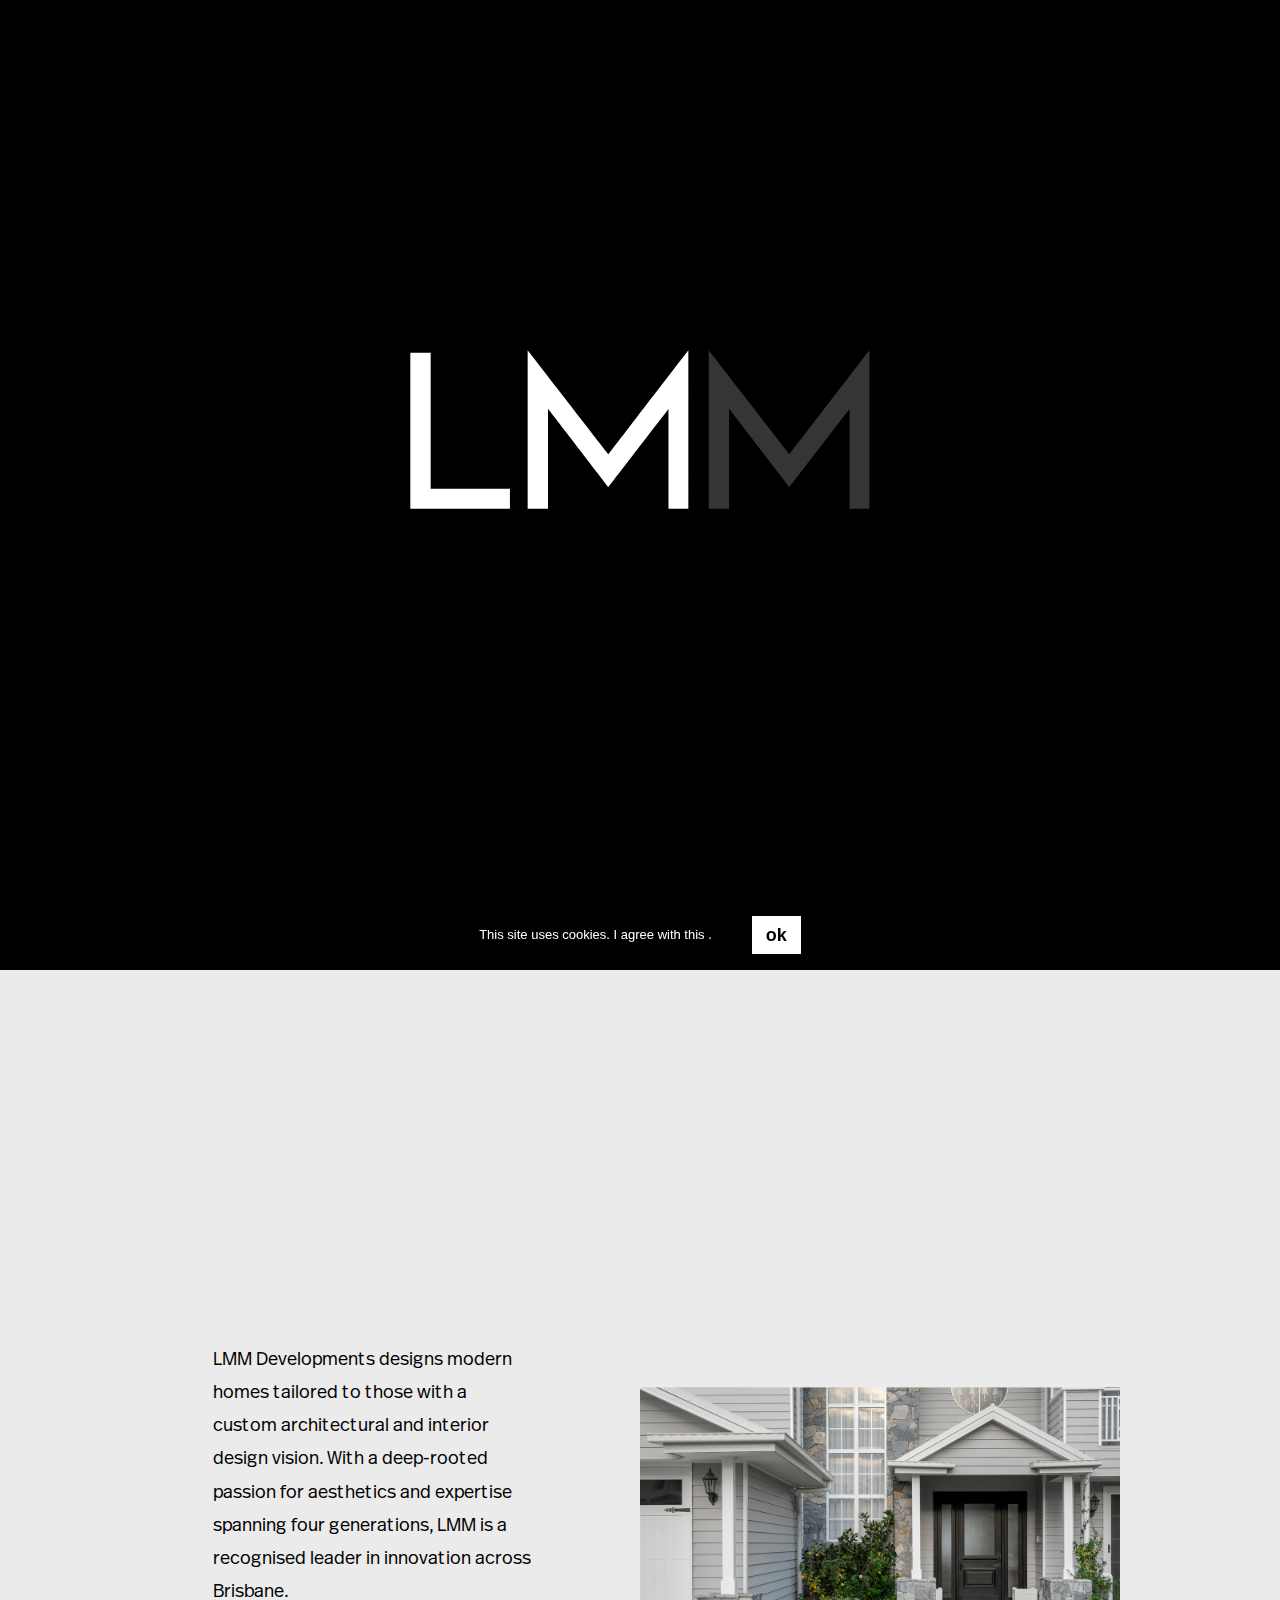
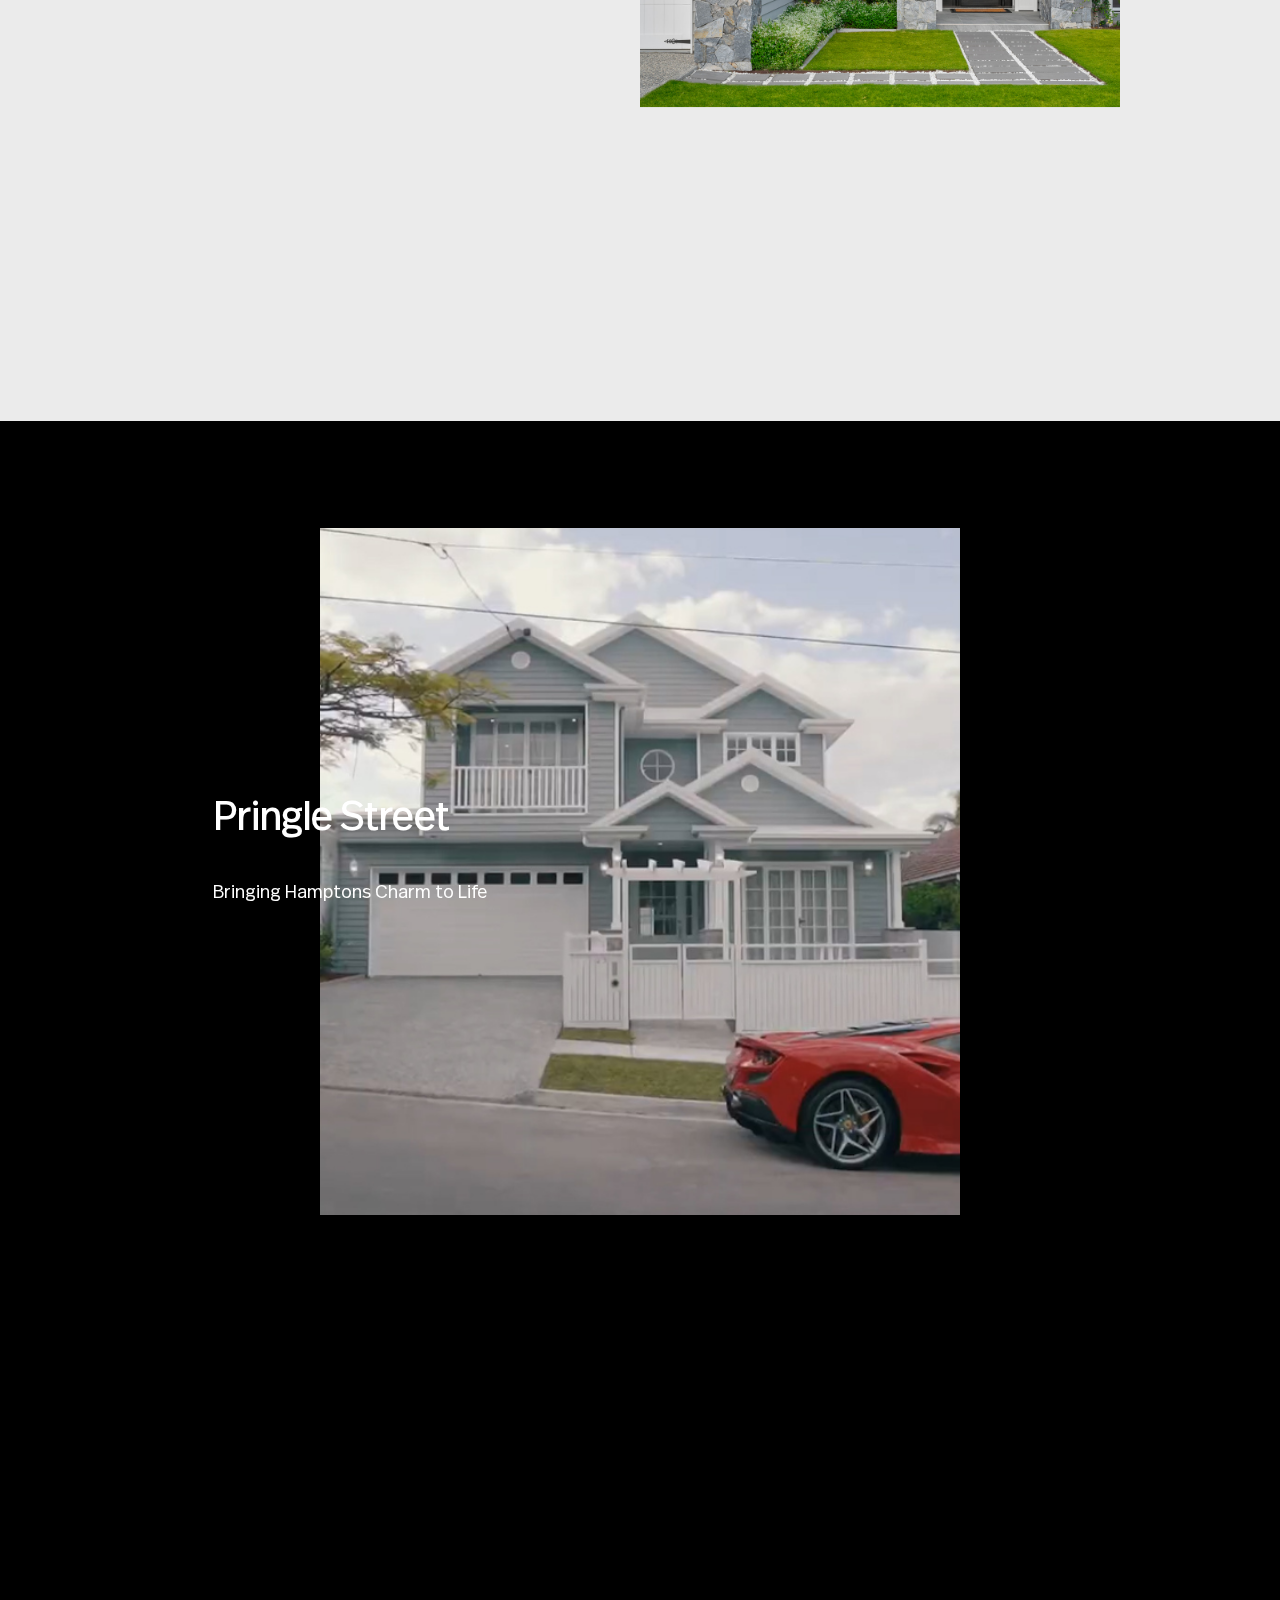
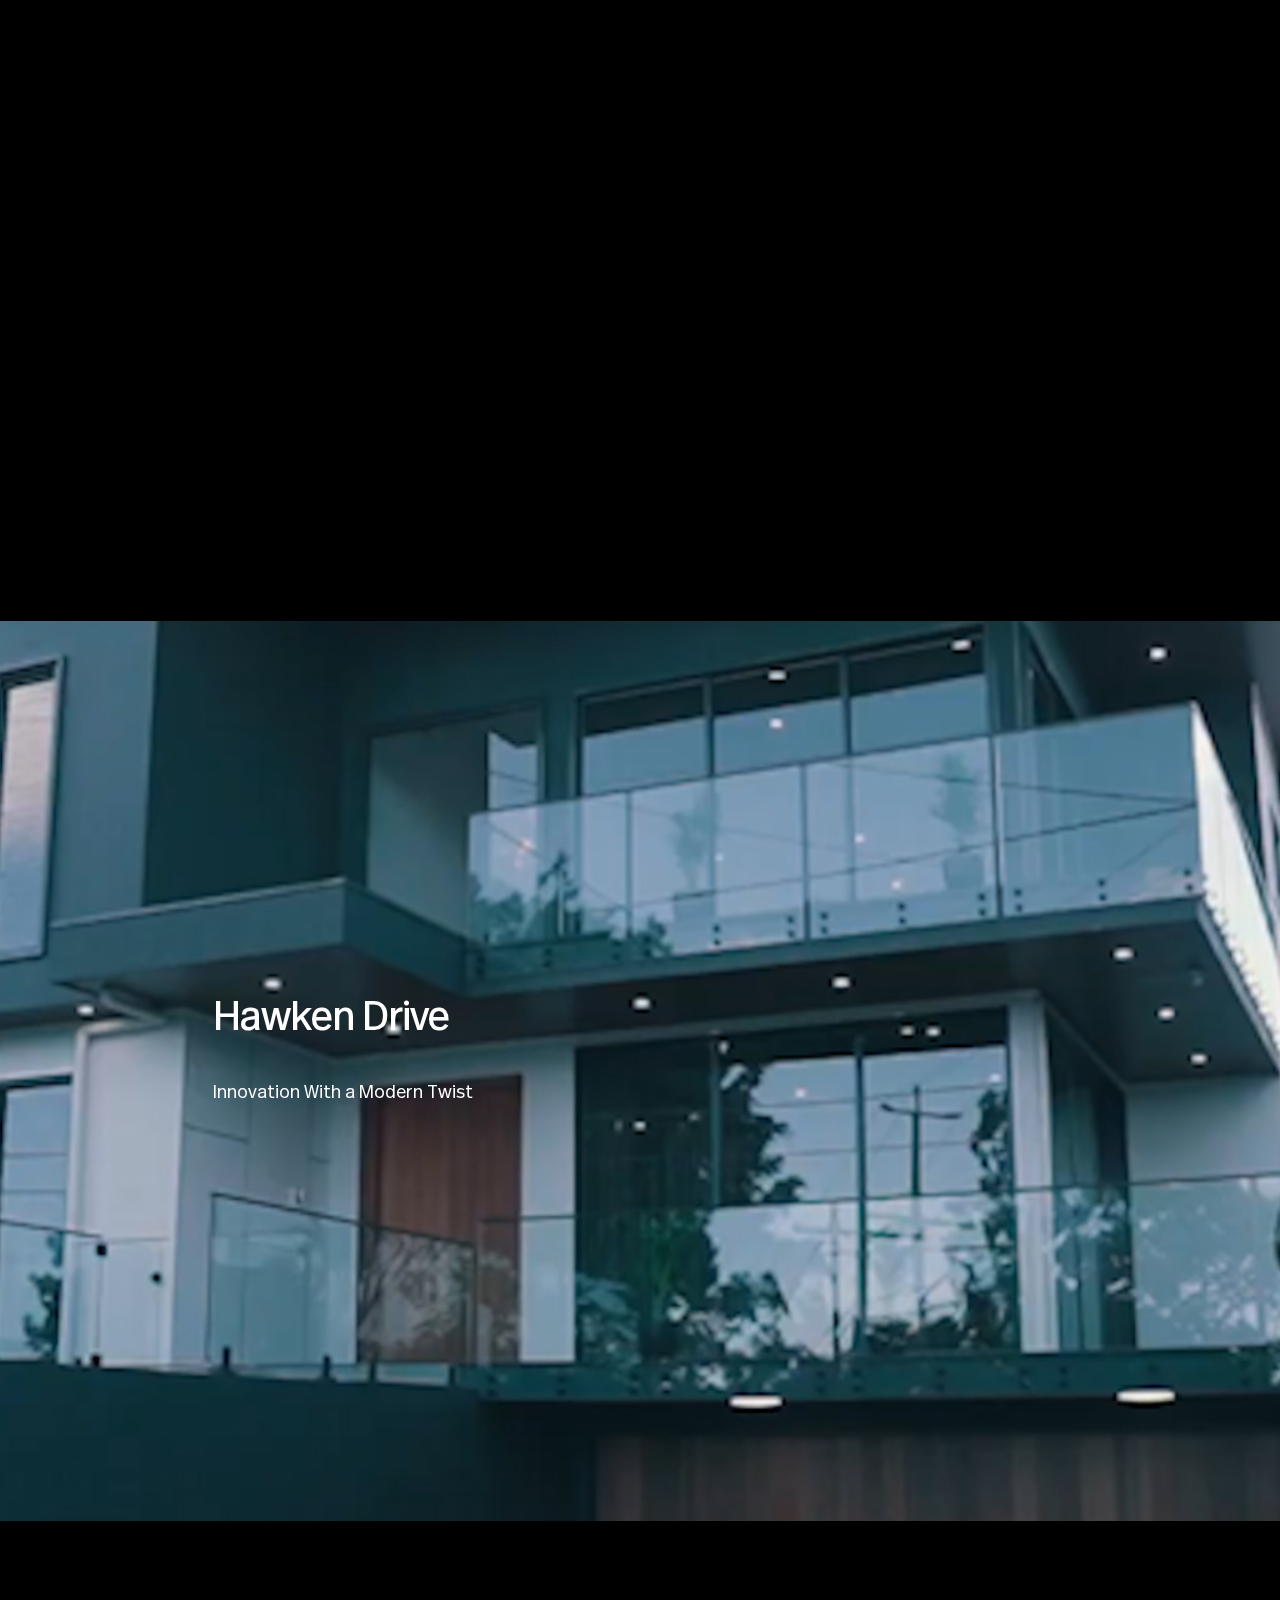
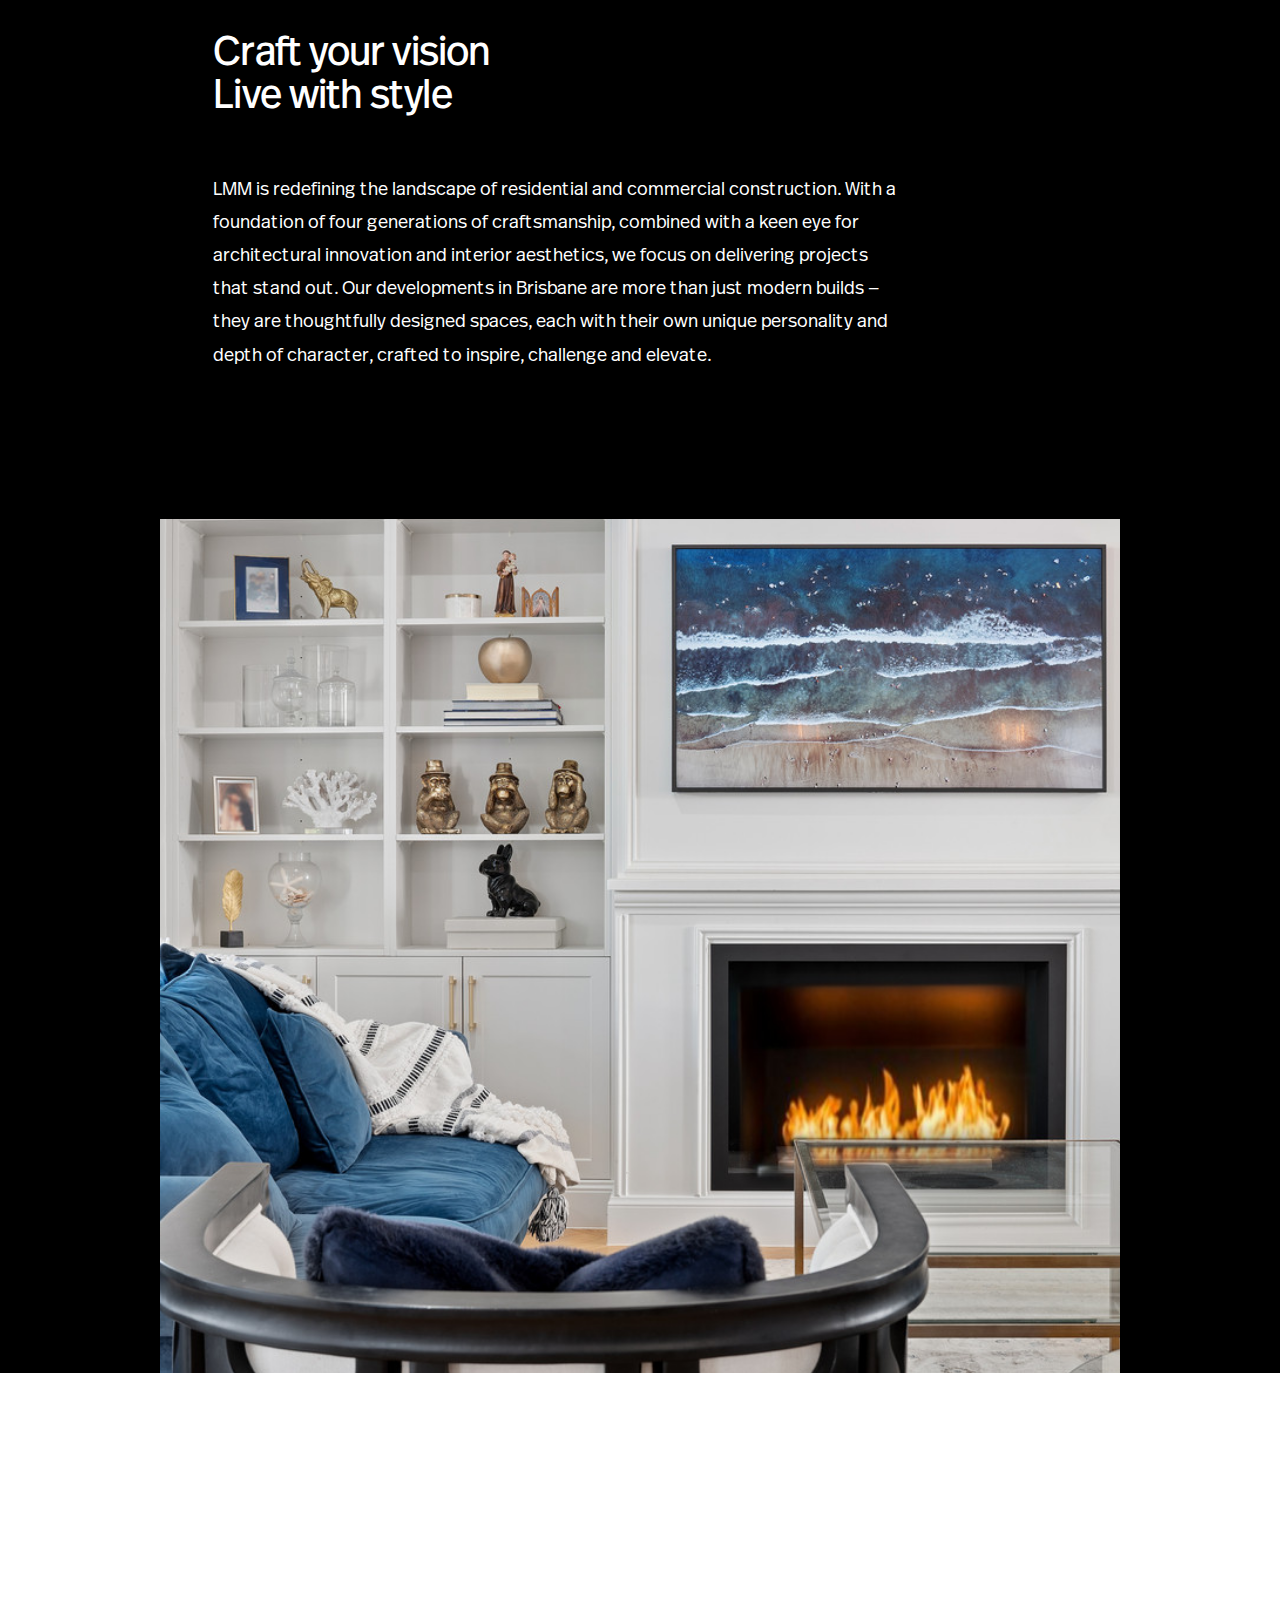
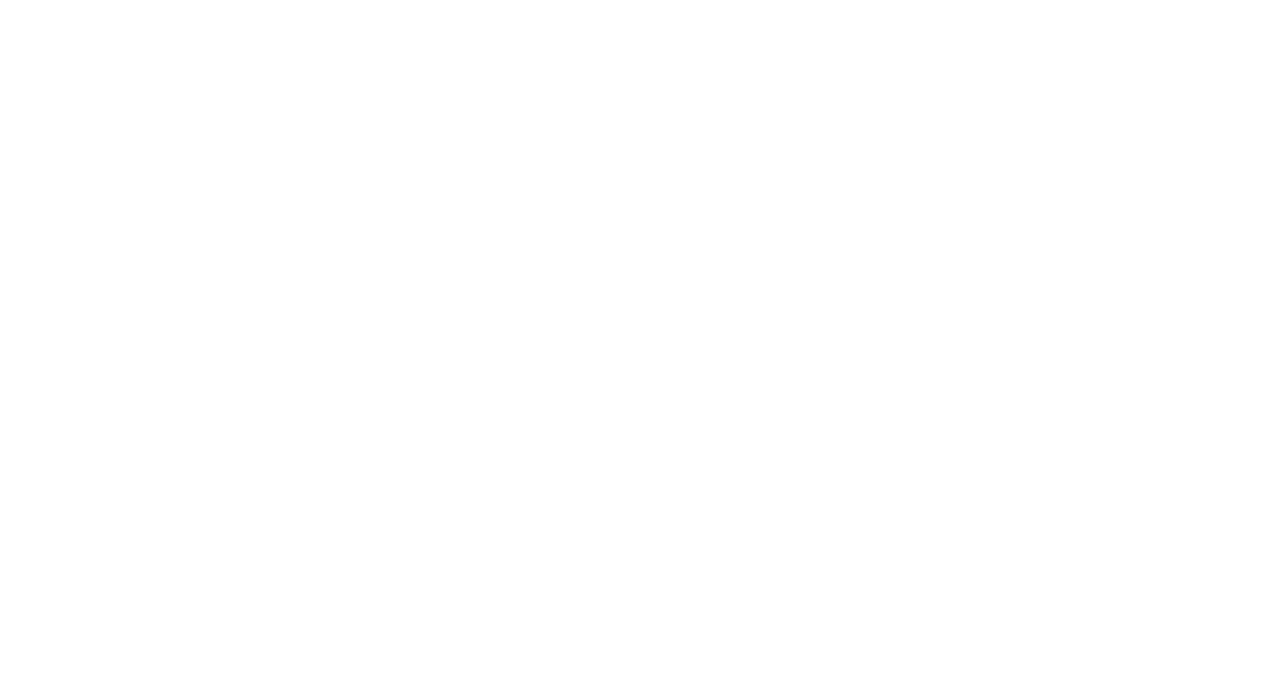
==== commit 5b6b1a69: "Add files via upload" ====
--- a/index.html
+++ b/index.html
@@ -197,64 +197,93 @@
                   <div class="s-projects-overlay__primary-menu">
                     <div class="s-projects-overlay-link js-projects-overlay-link" data-index="0">
                       <div class="s-spacer s-spacer--small"></div>
-                      <span class="s-db s-title s-title--primary-menu s-projects-overlay-link__title">Mckie Crescent </span>
+                      <div class="s-projects-overlay__mobile-project-image s-hide--lg" 
+                           style="display: block; width: 100%; height: auto;">
+                      
+                        <img src="data:image/svg+xml;charset=utf-8,%3Csvg%20xmlns%3D%27http%3A%2F%2Fwww.w3.org%2F2000%2Fsvg%27%20width%3D%271%27%20height%3D%271%27%20style%3D%27background%3A%23eeeeee%27%2F%3E"
+                             data-srcset="main/imager/defaultassets/LMM/Cannon-Hill/mckie-cres-front.jpeg 3000w, main/imager/defaultassets/LMM/Ascot/ascot-front.jpeg 2000w, main/imager/defaultassets/LMM/Ascot/ascot-front.jpeg 1400w, main/imager/defaultassets/LMM/Ascot/ascot-front.jpeg 900w, main/imager/defaultassets/LMM/Ascot/ascot-front.jpeg 500w, main/imager/defaultassets/LMM/Ascot/ascot-front.jpeg 300w"
+                             data-sizes="50vw" alt="Mckie Crescent | LMM Developments" 
+                             class="s-img-cover lazyload"
+                             style="width: 100%; height: auto; display: block;"/>
+                      </div>
+                      <!-- Hide on Desktop and Show on Mobile -->
+                      <style>
+                        /* Hide the image on screens wider than 768px (desktop) */
+                        @media screen and (min-width: 769px) {
+                          .s-projects-overlay__mobile-project-image {
+                            display: none !important; /* Hide image on desktop */
+                          }
+                        }
+                        /* Show the image on screens 768px and below (mobile) */
+                        @media screen and (max-width: 768px) {
+                          .s-projects-overlay__mobile-project-image {
+                            display: block !important; /* Show image on mobile */
+                          }
+                        }
+                      </style>
+                      <div class="s-abf s-project-overlay__logo">
+                        <div class="s-db s-project-overlay-logo js-projects-mobile-menu-logo-animation"
+                          data-json-path="main/assets/images/lottie-web/blank.json"></div>
+                      </div>
+                      <span class="s-db s-title s-title--primary-menu s-projects-overlay-link__title">Mckie Crescent</span>
                       <span class="s-db s-title s-title--small s-projects-overlay-link__location">Cannon Hill</span>
-                    </div>
-                    <div class="s-projects-overlay-link js-projects-overlay-link" data-index="1">
-                      <div class="s-projects-overlay__mobile-project-image s-hide--lg">
-                        <img src="data:image/svg+xml;charset=utf-8,%3Csvg%20xmlns%3D%27http%3A%2F%2Fwww.w3.org%2F2000%2Fsvg%27%20width%3D%271%27%20height%3D%271%27%20style%3D%27background%3A%23eeeeee%27%2F%3E"
-                          data-srcset="main/imager/defaultassets/LMM/Cannon-Hill/mckie-cres-front.jpeg 3000w, main/imager/defaultassets/LMM/Ascot/ascot-front.jpeg 2000w, main/imager/defaultassets/LMM/Ascot/ascot-front.jpeg 1400w, main/imager/defaultassets/LMM/Ascot/ascot-front.jpeg 900w, main/imager/defaultassets/LMM/Ascot/ascot-front.jpeg 500w, main/imager/defaultassets/LMM/Ascot/ascot-front.jpeg 300w"
-                          data-sizes="50vw" alt="Mckie Crescent | LMM Developments" class="s-img-cover lazyload" />
-                        <div class="s-abf s-project-overlay__logo">
-                          <div class="s-db s-project-overlay-logo js-projects-mobile-menu-logo-animation"
-                            data-json-path="main/assets/images/lottie-web/blank.json"></div>
+                      </div>                      
+                      <div class="s-projects-overlay-link js-projects-overlay-link" data-index="1">
+                        <div class="s-projects-overlay__mobile-project-image s-hide--lg">
+                          <img src="data:image/svg+xml;charset=utf-8,%3Csvg%20xmlns%3D%27http%3A%2F%2Fwww.w3.org%2F2000%2Fsvg%27%20width%3D%271%27%20height%3D%271%27%20style%3D%27background%3A%23eeeeee%27%2F%3E"
+                            data-srcset="main/imager/defaultassets/LMM/Cannon-Hill/mckie-cres-front.jpeg 3000w, main/imager/defaultassets/LMM/Ascot/ascot-front.jpeg 2000w, main/imager/defaultassets/LMM/Ascot/ascot-front.jpeg 1400w, main/imager/defaultassets/LMM/Ascot/ascot-front.jpeg 900w, main/imager/defaultassets/LMM/Ascot/ascot-front.jpeg 500w, main/imager/defaultassets/LMM/Ascot/ascot-front.jpeg 300w"
+                            data-sizes="50vw" alt="Mckie Crescent | LMM Developments" class="s-img-cover lazyload" />
+                          <div class="s-abf s-project-overlay__logo">
+                            <div class="s-db s-project-overlay-logo js-projects-mobile-menu-logo-animation"
+                              data-json-path="main/assets/images/lottie-web/blank.json"></div>
+                          </div>
                         </div>
+                        <div class="s-spacer s-spacer--small"></div>
+                        <span class="s-db s-title s-title--primary-menu s-projects-overlay-link__title">Pringle Street</span>
+                        <span class="s-db s-title s-title--small s-projects-overlay-link__location">Ascot</span>
                       </div>
-                      <div class="s-spacer s-spacer--small"></div>
-                      <span class="s-db s-title s-title--primary-menu s-projects-overlay-link__title">Pringle Street</span>
-                      <span class="s-db s-title s-title--small s-projects-overlay-link__location">Ascot</span>
-                    </div>
-                    <div class="s-projects-overlay-link js-projects-overlay-link" data-index="2">
-                      <div class="s-projects-overlay__mobile-project-image s-hide--lg">
-                        <img src="data:image/svg+xml;charset=utf-8,%3Csvg%20xmlns%3D%27http%3A%2F%2Fwww.w3.org%2F2000%2Fsvg%27%20width%3D%271%27%20height%3D%271%27%20style%3D%27background%3A%23eeeeee%27%2F%3E"
-                          data-srcset="main/imager/defaultassets/LMM/StLucia/front-elevation.jpeg 3000w, main/imager/defaultassets/LMM/StLucia/front-elevation.jpeg 2000w, main/imager/defaultassets/LMM/StLucia/front-elevation.jpeg 1400w, main/imager/defaultassets/LMM/StLucia/front-elevation.jpeg 900w, main/imager/defaultassets/LMM/StLucia/front-elevation.jpeg 500w, main/imager/defaultassets/LMM/StLucia/front-elevation.jpeg 300w"
-                          data-sizes="50vw" alt="Ascot | LMM Developments" class="s-img-cover lazyload" />
-                        <div class="s-abf s-project-overlay__logo">
-                          <div class="s-db s-project-overlay-logo js-projects-mobile-menu-logo-animation"
-                            data-json-path="main/assets/images/lottie-web/blank.json"></div>
+                      <div class="s-projects-overlay-link js-projects-overlay-link" data-index="2">
+                        <div class="s-projects-overlay__mobile-project-image s-hide--lg">
+                          <img src="data:image/svg+xml;charset=utf-8,%3Csvg%20xmlns%3D%27http%3A%2F%2Fwww.w3.org%2F2000%2Fsvg%27%20width%3D%271%27%20height%3D%271%27%20style%3D%27background%3A%23eeeeee%27%2F%3E"
+                            data-srcset="main/imager/defaultassets/LMM/StLucia/front-elevation.jpeg 3000w, main/imager/defaultassets/LMM/StLucia/front-elevation.jpeg 2000w, main/imager/defaultassets/LMM/StLucia/front-elevation.jpeg 1400w, main/imager/defaultassets/LMM/StLucia/front-elevation.jpeg 900w, main/imager/defaultassets/LMM/StLucia/front-elevation.jpeg 500w, main/imager/defaultassets/LMM/StLucia/front-elevation.jpeg 300w"
+                            data-sizes="50vw" alt="Ascot | LMM Developments" class="s-img-cover lazyload" />
+                          <div class="s-abf s-project-overlay__logo">
+                            <div class="s-db s-project-overlay-logo js-projects-mobile-menu-logo-animation"
+                              data-json-path="main/assets/images/lottie-web/blank.json"></div>
+                          </div>
                         </div>
+                        <div class="s-spacer s-spacer--small"></div>
+                        <span class="s-db s-title s-title--primary-menu s-projects-overlay-link__title">Hawken Drive</span>
+                        <span class="s-db s-title s-title--small s-projects-overlay-link__location">St Lucia</span>
                       </div>
-                      <div class="s-spacer s-spacer--small"></div>
-                      <span class="s-db s-title s-title--primary-menu s-projects-overlay-link__title">Hawken Drive</span>
-                      <span class="s-db s-title s-title--small s-projects-overlay-link__location">St Lucia</span>
-                    </div>
-                    <div class="s-projects-overlay-link js-projects-overlay-link" data-index="3">
-                      <div class="s-projects-overlay__mobile-project-image s-hide--lg">
-                        <img src="data:image/svg+xml;charset=utf-8,%3Csvg%20xmlns%3D%27http%3A%2F%2Fwww.w3.org%2F2000%2Fsvg%27%20width%3D%271%27%20height%3D%271%27%20style%3D%27background%3A%23eeeeee%27%2F%3E"
-                          data-srcset="main/imager/defaultassets/LMM/Brookwater/Brookwater.jpeg 3000w, main/imager/defaultassets/LMM/Brookwater/Brookwater.jpeg 2000w, main/imager/defaultassets/LMM/Brookwater/Brookwater.jpeg 1400w, main/imager/defaultassets/LMM/Brookwater/Brookwater.jpeg 900w, main/imager/defaultassets/LMM/Brookwater/Brookwater.jpeg 500w, main/imager/defaultassets/LMM/Brookwater/Brookwater.jpeg 300w"
-                          data-sizes="50vw" alt="St Lucia | LMM Developments" class="s-img-cover lazyload" />
-                        <div class="s-abf s-project-overlay__logo">
-                          <div class="s-db s-project-overlay-logo js-projects-mobile-menu-logo-animation"
-                            data-json-path="main/assets/images/lottie-web/blank.json"></div>
+                      <div class="s-projects-overlay-link js-projects-overlay-link" data-index="3">
+                        <div class="s-projects-overlay__mobile-project-image s-hide--lg">
+                          <img src="data:image/svg+xml;charset=utf-8,%3Csvg%20xmlns%3D%27http%3A%2F%2Fwww.w3.org%2F2000%2Fsvg%27%20width%3D%271%27%20height%3D%271%27%20style%3D%27background%3A%23eeeeee%27%2F%3E"
+                            data-srcset="main/imager/defaultassets/LMM/Brookwater/Brookwater.jpeg 3000w, main/imager/defaultassets/LMM/Brookwater/Brookwater.jpeg 2000w, main/imager/defaultassets/LMM/Brookwater/Brookwater.jpeg 1400w, main/imager/defaultassets/LMM/Brookwater/Brookwater.jpeg 900w, main/imager/defaultassets/LMM/Brookwater/Brookwater.jpeg 500w, main/imager/defaultassets/LMM/Brookwater/Brookwater.jpeg 300w"
+                            data-sizes="50vw" alt="St Lucia | LMM Developments" class="s-img-cover lazyload" />
+                          <div class="s-abf s-project-overlay__logo">
+                            <div class="s-db s-project-overlay-logo js-projects-mobile-menu-logo-animation"
+                              data-json-path="main/assets/images/lottie-web/blank.json"></div>
+                          </div>
                         </div>
+                        <div class="s-spacer s-spacer--small"></div>
+                        <span class="s-db s-title s-title--primary-menu s-projects-overlay-link__title">Botanic Crescent</span>
+                        <span class="s-db s-title s-title--small s-projects-overlay-link__location">Brookwater</span>
                       </div>
-                      <div class="s-spacer s-spacer--small"></div>
-                      <span class="s-db s-title s-title--primary-menu s-projects-overlay-link__title">Botanic Crescent</span>
-                      <span class="s-db s-title s-title--small s-projects-overlay-link__location">Brookwater</span>
-                    </div>
-                    <div class="s-projects-overlay-link js-projects-overlay-link" data-index="4">
-                      <div class="s-projects-overlay__mobile-project-image s-hide--lg">
-                        <img src="data:image/svg+xml;charset=utf-8,%3Csvg%20xmlns%3D%27http%3A%2F%2Fwww.w3.org%2F2000%2Fsvg%27%20width%3D%271%27%20height%3D%271%27%20style%3D%27background%3A%23eeeeee%27%2F%3E"
-                          data-srcset="main/imager/defaultassets/LMM/East-Brisbane/front-elevation.jpeg 3000w, main/imager/defaultassets/LMM/East-Brisbane/front-elevation.jpeg 2000w, main/imager/defaultassets/LMM/East-Brisbane/front-elevation.jpeg 1400w, main/imager/defaultassets/LMM/East-Brisbane/front-elevation.jpeg 900w, main/imager/defaultassets/LMM/East-Brisbane/front-elevation.jpeg 500w, main/imager/defaultassets/LMM/East-Brisbane/front-elevation.jpeg 300w"
-                          data-sizes="50vw" alt="Brookwater | LMM Developments" class="s-img-cover lazyload" />
-                        <div class="s-abf s-project-overlay__logo">
-                          <div class="s-db s-project-overlay-logo js-projects-mobile-menu-logo-animation"
-                            data-json-path="main/assets/images/lottie-web/blank.json"></div>
+                      <div class="s-projects-overlay-link js-projects-overlay-link" data-index="4">
+                        <div class="s-projects-overlay__mobile-project-image s-hide--lg">
+                          <img src="data:image/svg+xml;charset=utf-8,%3Csvg%20xmlns%3D%27http%3A%2F%2Fwww.w3.org%2F2000%2Fsvg%27%20width%3D%271%27%20height%3D%271%27%20style%3D%27background%3A%23eeeeee%27%2F%3E"
+                            data-srcset="main/imager/defaultassets/LMM/East-Brisbane/front-elevation.jpeg 3000w, main/imager/defaultassets/LMM/East-Brisbane/front-elevation.jpeg 2000w, main/imager/defaultassets/LMM/East-Brisbane/front-elevation.jpeg 1400w, main/imager/defaultassets/LMM/East-Brisbane/front-elevation.jpeg 900w, main/imager/defaultassets/LMM/East-Brisbane/front-elevation.jpeg 500w, main/imager/defaultassets/LMM/East-Brisbane/front-elevation.jpeg 300w"
+                            data-sizes="50vw" alt="Brookwater | LMM Developments" class="s-img-cover lazyload" />
+                          <div class="s-abf s-project-overlay__logo">
+                            <div class="s-db s-project-overlay-logo js-projects-mobile-menu-logo-animation"
+                              data-json-path="main/assets/images/lottie-web/blank.json"></div>
+                          </div>
                         </div>
-                      </div>
-                      <div class="s-spacer s-spacer--small"></div>
-                      <span class="s-db s-title s-title--primary-menu s-projects-overlay-link__title">Mowbray Terrace</span>
-                      <span class="s-db s-title s-title--small s-projects-overlay-link__location">East Brisbane</span>
+                        <div class="s-spacer s-spacer--small"></div>
+                        <span class="s-db s-title s-title--primary-menu s-projects-overlay-link__title">Mowbray Terrace</span>
+                        <span class="s-db s-title s-title--small s-projects-overlay-link__location">East Brisbane</span>
+                        </div>
                     </div>
                   </div>
                 </div>
@@ -284,7 +313,7 @@
     <header class="s-site-header s-show--lg">
       <a href="/index.html" class="s-site-header__logo s-site-header-mobile s-header-logo js-color-target">
         <svg xmlns="http://www.w3.org/2000/svg" xmlns:xlink="http://www.w3.org/1999/xlink" width="500" zoomAndPan="magnify" viewBox="0 0 375 374.999991" height="500" preserveAspectRatio="xMidYMid meet" version="1.0"><defs><g/><clipPath id="52d1194804"><path d="M 58.5 233.96875 L 180.808594 233.96875 L 180.808594 241.824219 L 58.5 241.824219 Z M 58.5 233.96875 " clip-rule="nonzero"/></clipPath></defs><g fill="currentColor" fill-opacity="1"><g transform="translate(48.58554, 220.069982)"><g><path d="M 11.3125 -86.609375 L 22.625 -86.609375 L 22.625 -11.046875 L 66.65625 -11.046875 L 66.65625 0 L 11.3125 0 Z M 11.3125 -86.609375 "/></g></g></g><g fill="currentColor" fill-opacity="1"><g transform="translate(113.647072, 220.069982)"><g><path d="M 89.671875 -55.34375 L 56.28125 -11.96875 L 22.75 -55.484375 L 22.75 0 L 11.4375 0 L 11.4375 -87.9375 L 56.28125 -30.203125 L 100.71875 -87.9375 L 100.71875 0 L 89.671875 0 Z M 89.671875 -55.34375 "/></g></g></g><g fill="currentColor" fill-opacity="1"><g transform="translate(214.233276, 220.069982)"><g><path d="M 89.671875 -55.34375 L 56.28125 -11.96875 L 22.75 -55.484375 L 22.75 0 L 11.4375 0 L 11.4375 -87.9375 L 56.28125 -30.203125 L 100.71875 -87.9375 L 100.71875 0 L 89.671875 0 Z M 89.671875 -55.34375 "/></g></g></g><g clip-path="url(#52d1194804)"><path fill="currentColor" d="M 58.5 233.96875 L 180.816406 233.96875 L 180.816406 241.824219 L 58.5 241.824219 Z M 58.5 233.96875 " fill-opacity="1" fill-rule="nonzero"/></g><g fill="currentColor" fill-opacity="1"><g transform="translate(187.96555, 241.227061)"><g><path d="M 0.953125 0 L 0.953125 -8 L 4.125 -8 C 4.96875 -8 5.703125 -7.828125 6.328125 -7.484375 C 6.960938 -7.148438 7.457031 -6.679688 7.8125 -6.078125 C 8.164062 -5.484375 8.34375 -4.789062 8.34375 -4 C 8.34375 -3.195312 8.164062 -2.492188 7.8125 -1.890625 C 7.457031 -1.296875 6.960938 -0.832031 6.328125 -0.5 C 5.703125 -0.164062 4.96875 0 4.125 0 Z M 2.78125 -1.671875 L 4.09375 -1.671875 C 4.5625 -1.671875 4.972656 -1.765625 5.328125 -1.953125 C 5.691406 -2.148438 5.972656 -2.421875 6.171875 -2.765625 C 6.367188 -3.117188 6.46875 -3.53125 6.46875 -4 C 6.46875 -4.46875 6.367188 -4.875 6.171875 -5.21875 C 5.972656 -5.570312 5.691406 -5.84375 5.328125 -6.03125 C 4.960938 -6.226562 4.539062 -6.328125 4.0625 -6.328125 L 2.78125 -6.328125 Z M 2.78125 -1.671875 "/></g></g></g><g fill="currentColor" fill-opacity="1"><g transform="translate(199.555596, 241.227061)"><g><path d="M 0.953125 0 L 0.953125 -8 L 6.21875 -8 L 6.21875 -6.46875 L 2.765625 -6.46875 L 2.765625 -4.8125 L 5.90625 -4.8125 L 5.90625 -3.296875 L 2.765625 -3.296875 L 2.765625 -1.546875 L 6.34375 -1.546875 L 6.34375 0 Z M 0.953125 0 "/></g></g></g><g fill="currentColor" fill-opacity="1"><g transform="translate(209.250119, 241.227061)"><g><path d="M 3.171875 0 L 0.109375 -8 L 2.0625 -8 L 3.125 -5.15625 L 4.078125 -2.609375 L 6.09375 -8 L 8.03125 -8 L 4.953125 0 Z M 3.171875 0 "/></g></g></g><g fill="currentColor" fill-opacity="1"><g transform="translate(220.155042, 241.227061)"><g><path d="M 0.953125 0 L 0.953125 -8 L 6.21875 -8 L 6.21875 -6.46875 L 2.765625 -6.46875 L 2.765625 -4.8125 L 5.90625 -4.8125 L 5.90625 -3.296875 L 2.765625 -3.296875 L 2.765625 -1.546875 L 6.34375 -1.546875 L 6.34375 0 Z M 0.953125 0 "/></g></g></g><g fill="currentColor" fill-opacity="1"><g transform="translate(229.849565, 241.227061)"><g><path d="M 0.953125 0 L 0.953125 -8 L 2.78125 -8 L 2.78125 -1.703125 L 6.265625 -1.703125 L 6.265625 0 Z M 0.953125 0 "/></g></g></g><g fill="currentColor" fill-opacity="1"><g transform="translate(239.201526, 241.227061)"><g><path d="M 4.75 0.15625 C 3.914062 0.15625 3.175781 -0.0195312 2.53125 -0.375 C 1.894531 -0.726562 1.394531 -1.21875 1.03125 -1.84375 C 0.664062 -2.46875 0.484375 -3.1875 0.484375 -4 C 0.484375 -4.8125 0.664062 -5.53125 1.03125 -6.15625 C 1.394531 -6.78125 1.894531 -7.269531 2.53125 -7.625 C 3.175781 -7.976562 3.914062 -8.15625 4.75 -8.15625 C 5.59375 -8.15625 6.332031 -7.976562 6.96875 -7.625 C 7.601562 -7.269531 8.101562 -6.78125 8.46875 -6.15625 C 8.832031 -5.53125 9.015625 -4.8125 9.015625 -4 C 9.015625 -3.1875 8.832031 -2.46875 8.46875 -1.84375 C 8.101562 -1.21875 7.601562 -0.726562 6.96875 -0.375 C 6.332031 -0.0195312 5.59375 0.15625 4.75 0.15625 Z M 2.34375 -4 C 2.34375 -3.519531 2.441406 -3.097656 2.640625 -2.734375 C 2.847656 -2.367188 3.132812 -2.082031 3.5 -1.875 C 3.863281 -1.664062 4.28125 -1.5625 4.75 -1.5625 C 5.226562 -1.5625 5.648438 -1.664062 6.015625 -1.875 C 6.378906 -2.082031 6.660156 -2.367188 6.859375 -2.734375 C 7.054688 -3.097656 7.15625 -3.519531 7.15625 -4 C 7.15625 -4.476562 7.054688 -4.898438 6.859375 -5.265625 C 6.660156 -5.628906 6.378906 -5.914062 6.015625 -6.125 C 5.648438 -6.332031 5.226562 -6.4375 4.75 -6.4375 C 4.28125 -6.4375 3.863281 -6.332031 3.5 -6.125 C 3.132812 -5.914062 2.847656 -5.628906 2.640625 -5.265625 C 2.441406 -4.898438 2.34375 -4.476562 2.34375 -4 Z M 2.34375 -4 "/></g></g></g><g fill="currentColor" fill-opacity="1"><g transform="translate(251.488108, 241.227061)"><g><path d="M 0.953125 0 L 0.953125 -8 L 4.09375 -8 C 4.738281 -8 5.296875 -7.878906 5.765625 -7.640625 C 6.234375 -7.398438 6.597656 -7.0625 6.859375 -6.625 C 7.128906 -6.195312 7.265625 -5.691406 7.265625 -5.109375 C 7.265625 -4.523438 7.128906 -4.015625 6.859375 -3.578125 C 6.597656 -3.148438 6.234375 -2.816406 5.765625 -2.578125 C 5.296875 -2.347656 4.738281 -2.234375 4.09375 -2.234375 L 2.78125 -2.234375 L 2.78125 0 Z M 2.765625 -3.796875 L 3.9375 -3.796875 C 4.414062 -3.796875 4.78125 -3.90625 5.03125 -4.125 C 5.28125 -4.351562 5.40625 -4.675781 5.40625 -5.09375 C 5.40625 -5.507812 5.28125 -5.832031 5.03125 -6.0625 C 4.78125 -6.289062 4.414062 -6.40625 3.9375 -6.40625 L 2.765625 -6.40625 Z M 2.765625 -3.796875 "/></g></g></g><g fill="currentColor" fill-opacity="1"><g transform="translate(261.856342, 241.227061)"><g><path d="M 0.953125 0 L 0.953125 -8 L 2.5 -8 L 5.34375 -3.84375 L 8.171875 -8 L 9.703125 -8 L 9.703125 0 L 7.90625 0 L 7.90625 -4.8125 L 5.96875 -1.96875 L 4.703125 -1.96875 L 2.765625 -4.8125 L 2.765625 0 Z M 0.953125 0 "/></g></g></g><g fill="currentColor" fill-opacity="1"><g transform="translate(275.296232, 241.227061)"><g><path d="M 0.953125 0 L 0.953125 -8 L 6.21875 -8 L 6.21875 -6.46875 L 2.765625 -6.46875 L 2.765625 -4.8125 L 5.90625 -4.8125 L 5.90625 -3.296875 L 2.765625 -3.296875 L 2.765625 -1.546875 L 6.34375 -1.546875 L 6.34375 0 Z M 0.953125 0 "/></g></g></g><g fill="currentColor" fill-opacity="1"><g transform="translate(284.990755, 241.227061)"><g><path d="M 0.953125 0 L 0.953125 -8 L 2.5 -8 L 6.03125 -3.125 L 6.03125 -8 L 7.828125 -8 L 7.828125 0 L 6.296875 0 L 2.765625 -4.90625 L 2.765625 0 Z M 0.953125 0 "/></g></g></g><g fill="currentColor" fill-opacity="1"><g transform="translate(296.557961, 241.227061)"><g><path d="M 2.875 0 L 2.875 -6.296875 L 0.34375 -6.296875 L 0.34375 -8 L 7.234375 -8 L 7.234375 -6.296875 L 4.6875 -6.296875 L 4.6875 0 Z M 2.875 0 "/></g></g></g><g fill="currentColor" fill-opacity="1"><g transform="translate(306.903356, 241.227061)"><g><path d="M 3.75 0.15625 C 3.070312 0.15625 2.492188 0.046875 2.015625 -0.171875 C 1.535156 -0.390625 1.160156 -0.703125 0.890625 -1.109375 C 0.628906 -1.515625 0.5 -1.992188 0.5 -2.546875 L 2.28125 -2.546875 C 2.28125 -2.160156 2.410156 -1.863281 2.671875 -1.65625 C 2.941406 -1.445312 3.296875 -1.34375 3.734375 -1.34375 C 4.117188 -1.34375 4.421875 -1.414062 4.640625 -1.5625 C 4.859375 -1.707031 4.96875 -1.914062 4.96875 -2.1875 C 4.96875 -2.46875 4.832031 -2.691406 4.5625 -2.859375 C 4.300781 -3.035156 3.890625 -3.1875 3.328125 -3.3125 C 2.390625 -3.507812 1.695312 -3.804688 1.25 -4.203125 C 0.800781 -4.609375 0.578125 -5.140625 0.578125 -5.796875 C 0.578125 -6.523438 0.84375 -7.097656 1.375 -7.515625 C 1.90625 -7.941406 2.628906 -8.15625 3.546875 -8.15625 C 4.179688 -8.15625 4.726562 -8.046875 5.1875 -7.828125 C 5.65625 -7.609375 6.015625 -7.300781 6.265625 -6.90625 C 6.523438 -6.519531 6.65625 -6.054688 6.65625 -5.515625 L 4.90625 -5.515625 C 4.90625 -5.867188 4.785156 -6.148438 4.546875 -6.359375 C 4.316406 -6.566406 3.992188 -6.671875 3.578125 -6.671875 C 3.191406 -6.671875 2.890625 -6.59375 2.671875 -6.4375 C 2.453125 -6.289062 2.34375 -6.085938 2.34375 -5.828125 C 2.34375 -5.578125 2.460938 -5.367188 2.703125 -5.203125 C 2.953125 -5.035156 3.378906 -4.878906 3.984375 -4.734375 C 4.984375 -4.503906 5.703125 -4.191406 6.140625 -3.796875 C 6.585938 -3.398438 6.8125 -2.882812 6.8125 -2.25 C 6.8125 -1.5 6.535156 -0.910156 5.984375 -0.484375 C 5.441406 -0.0546875 4.695312 0.15625 3.75 0.15625 Z M 3.75 0.15625 "/></g></g></g></svg>
-    </a>
+      </a>
       <button class="s-projects-link-button s-title s-title--small js-color-target js-projects-open-button">
         <div class="s-projects-link-button__icon">
           <div class="s-projects-link-button__icon-square"></div>
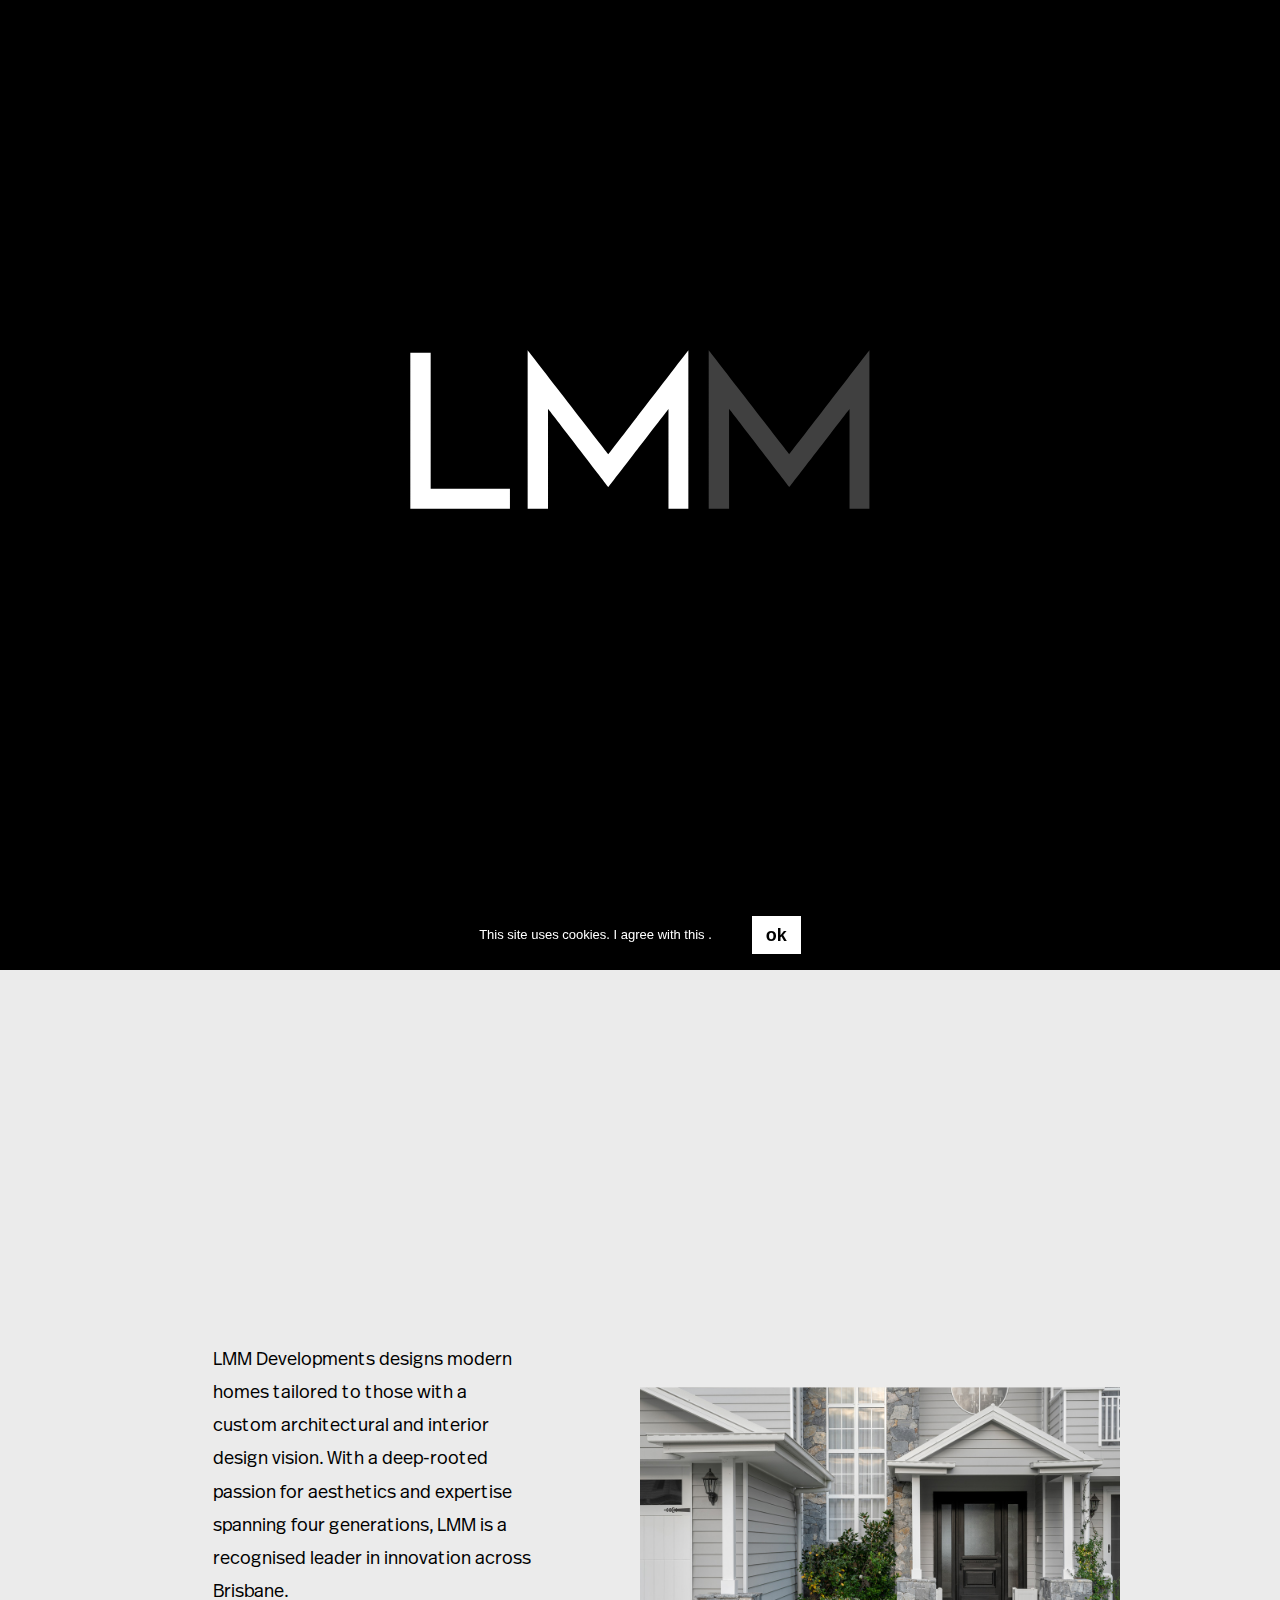
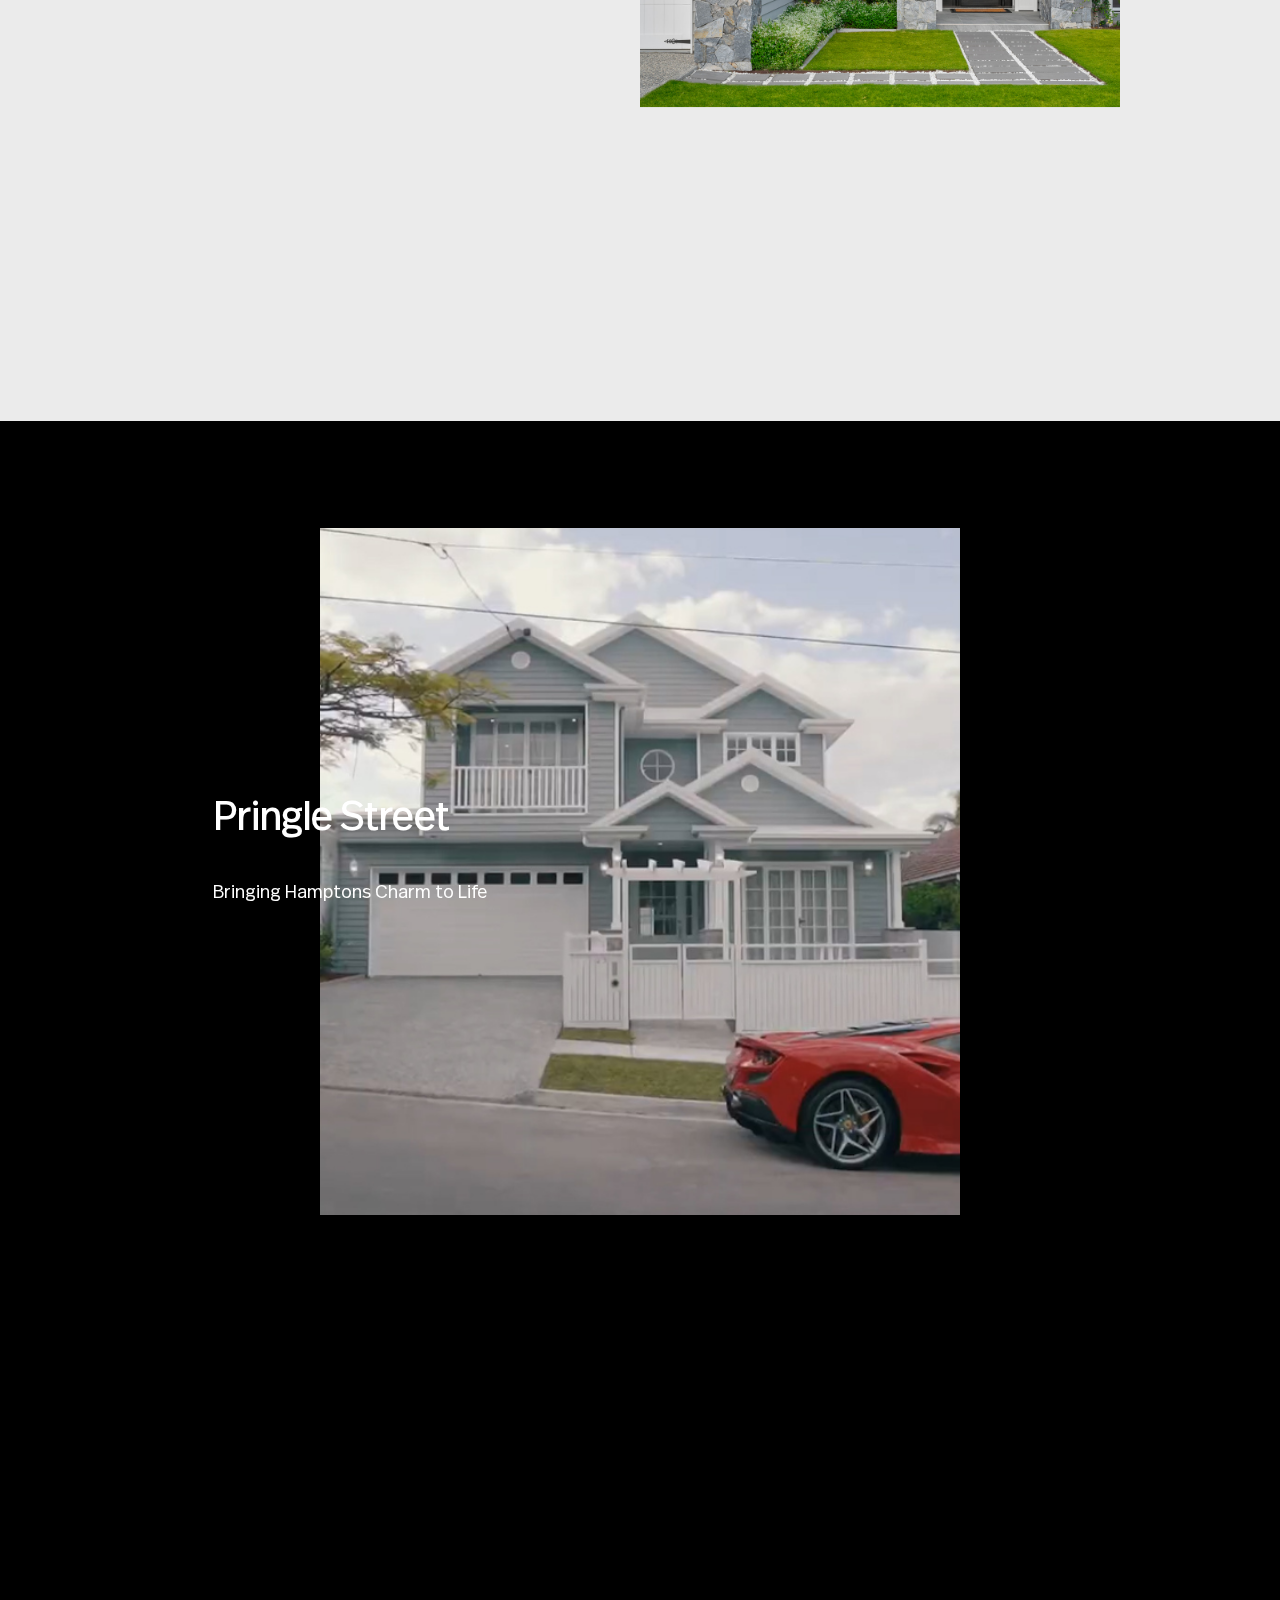
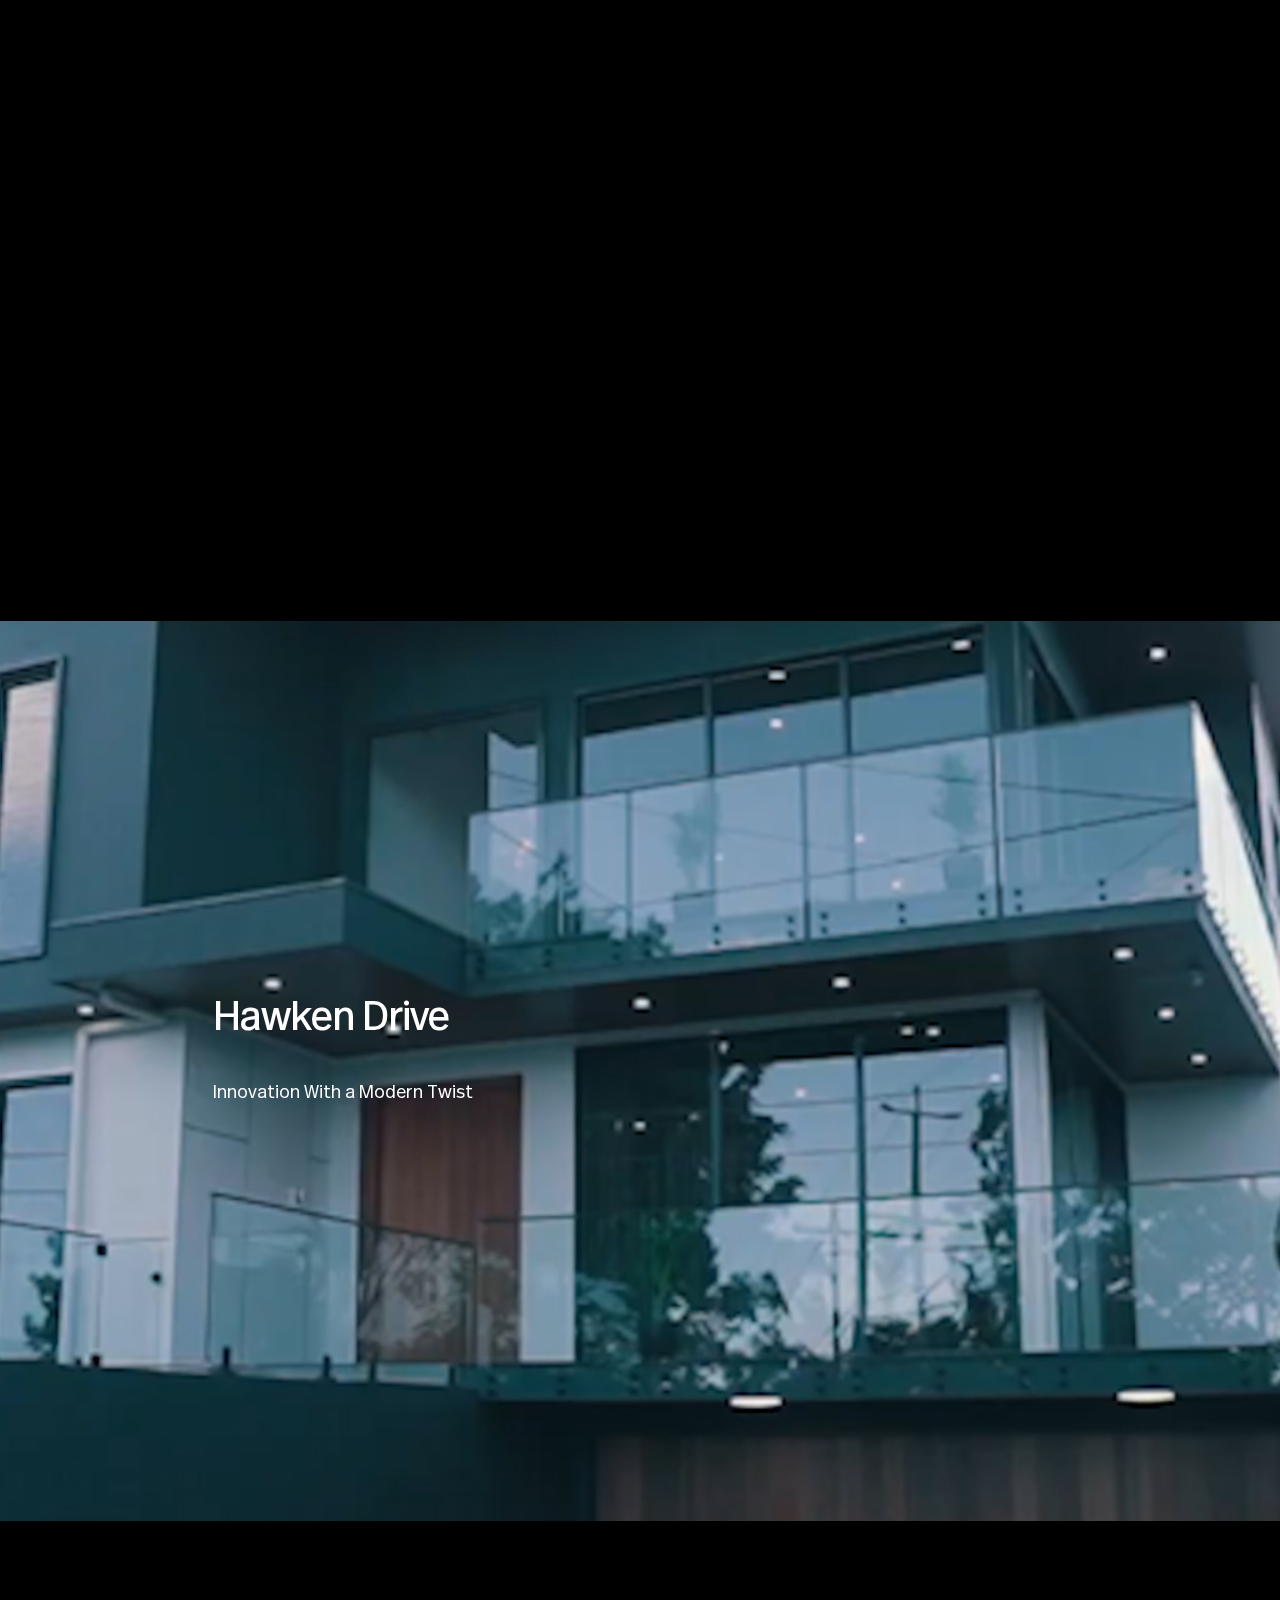
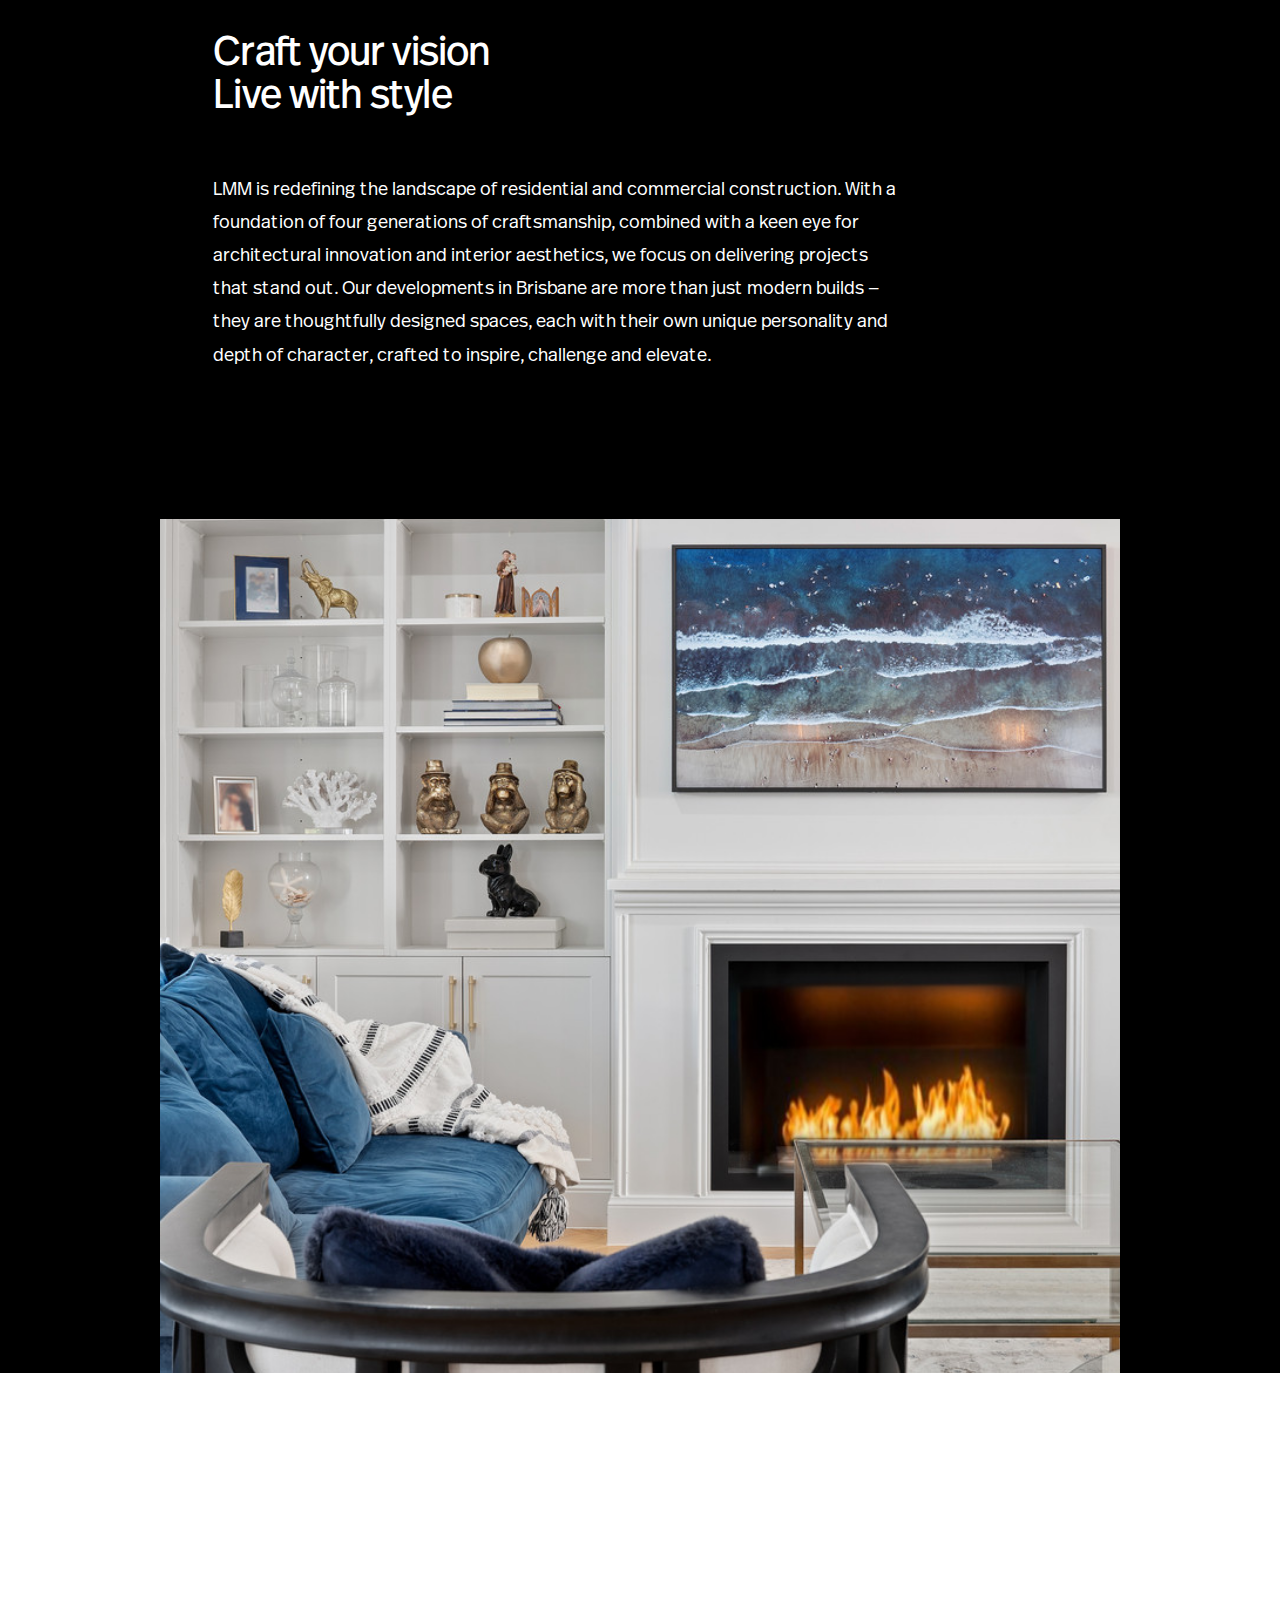
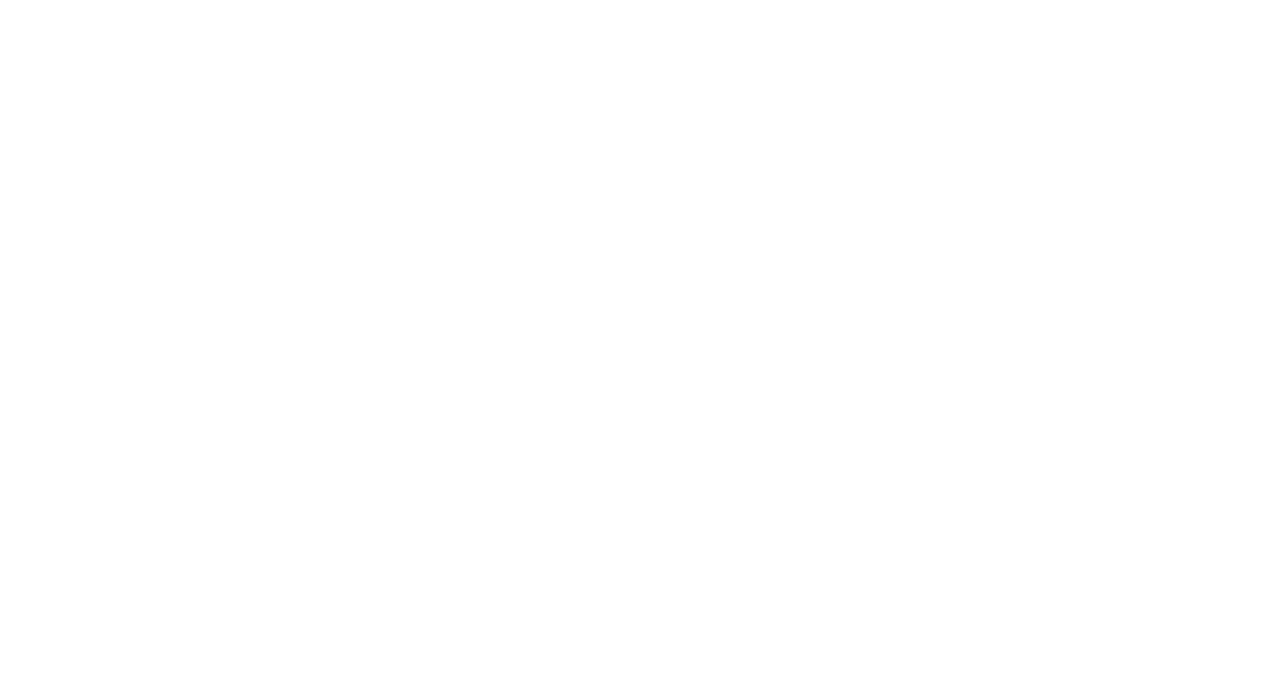
==== commit 188cc278: "Add files via upload" ====
--- a/index.html
+++ b/index.html
@@ -199,7 +199,6 @@
                       <div class="s-spacer s-spacer--small"></div>
                       <div class="s-projects-overlay__mobile-project-image s-hide--lg" 
                            style="display: block; width: 100%; height: auto;">
-                      
                         <img src="data:image/svg+xml;charset=utf-8,%3Csvg%20xmlns%3D%27http%3A%2F%2Fwww.w3.org%2F2000%2Fsvg%27%20width%3D%271%27%20height%3D%271%27%20style%3D%27background%3A%23eeeeee%27%2F%3E"
                              data-srcset="main/imager/defaultassets/LMM/Cannon-Hill/mckie-cres-front.jpeg 3000w, main/imager/defaultassets/LMM/Ascot/ascot-front.jpeg 2000w, main/imager/defaultassets/LMM/Ascot/ascot-front.jpeg 1400w, main/imager/defaultassets/LMM/Ascot/ascot-front.jpeg 900w, main/imager/defaultassets/LMM/Ascot/ascot-front.jpeg 500w, main/imager/defaultassets/LMM/Ascot/ascot-front.jpeg 300w"
                              data-sizes="50vw" alt="Mckie Crescent | LMM Developments" 
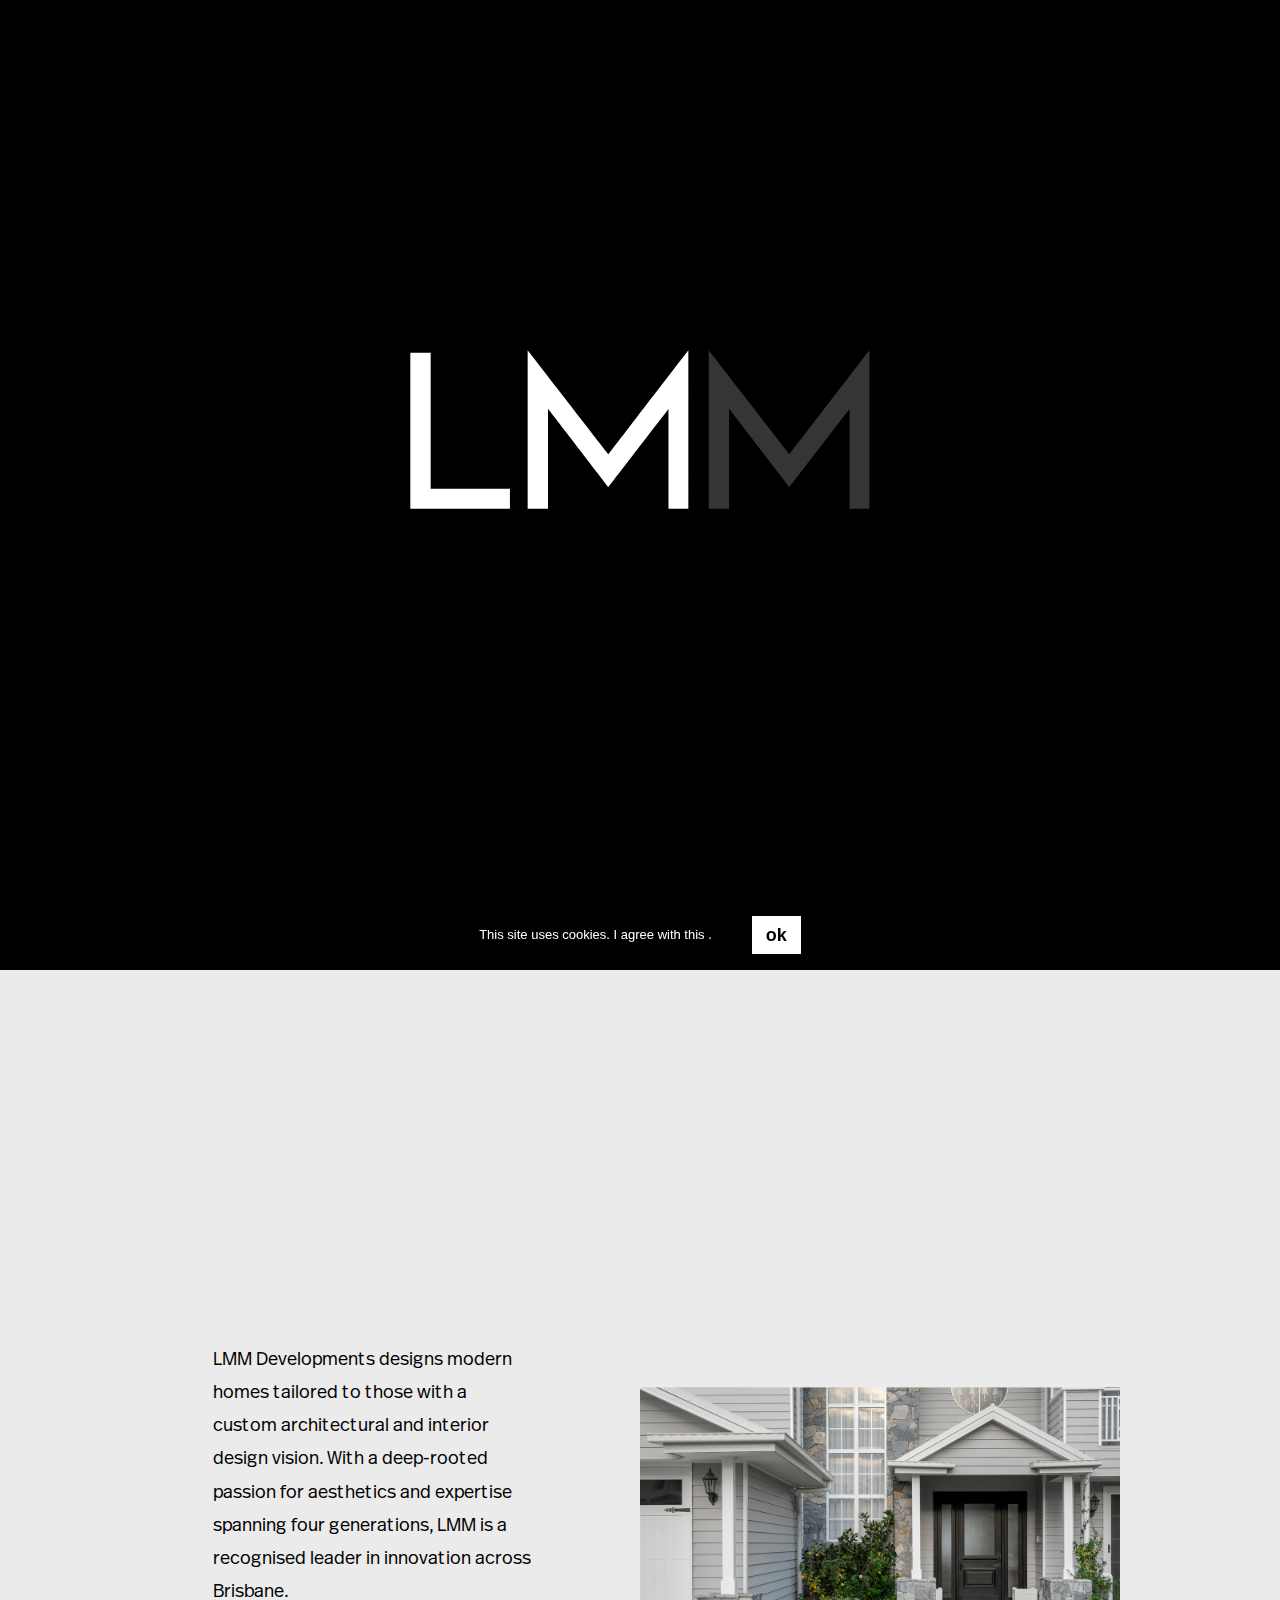
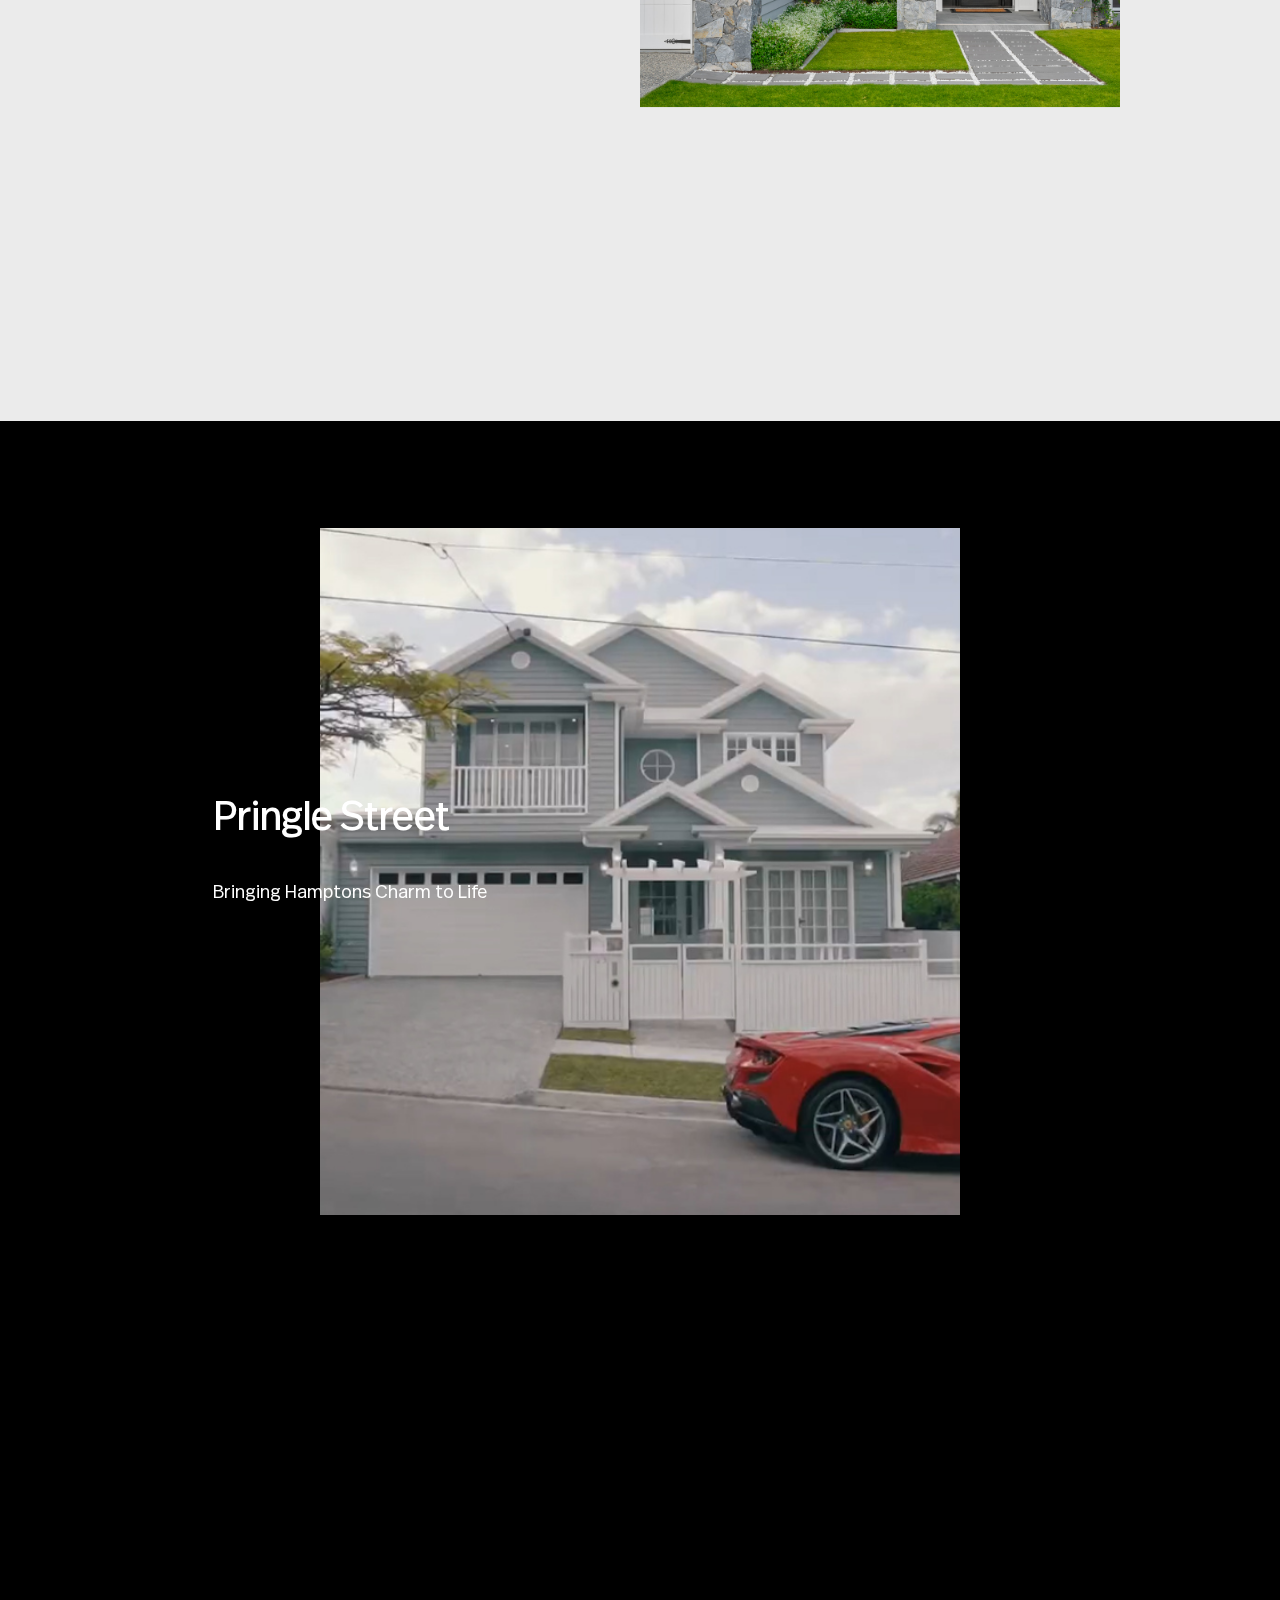
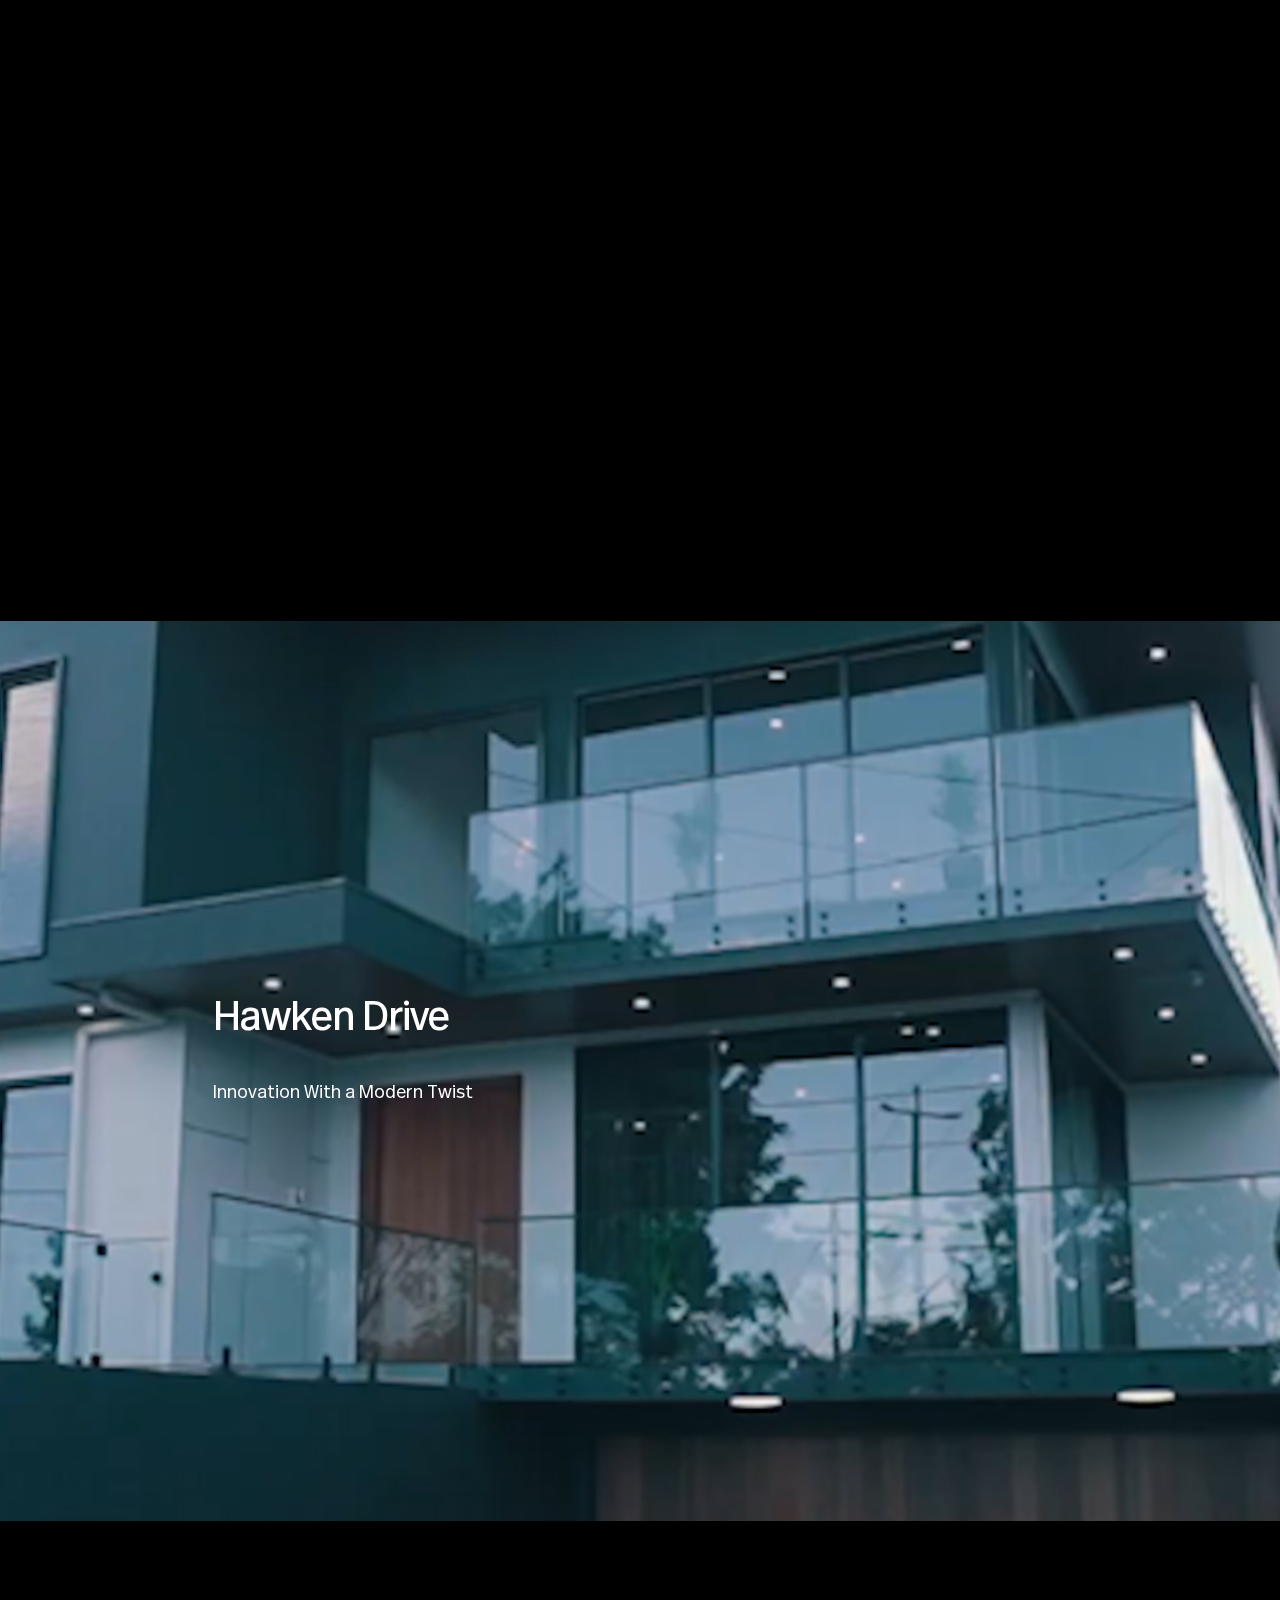
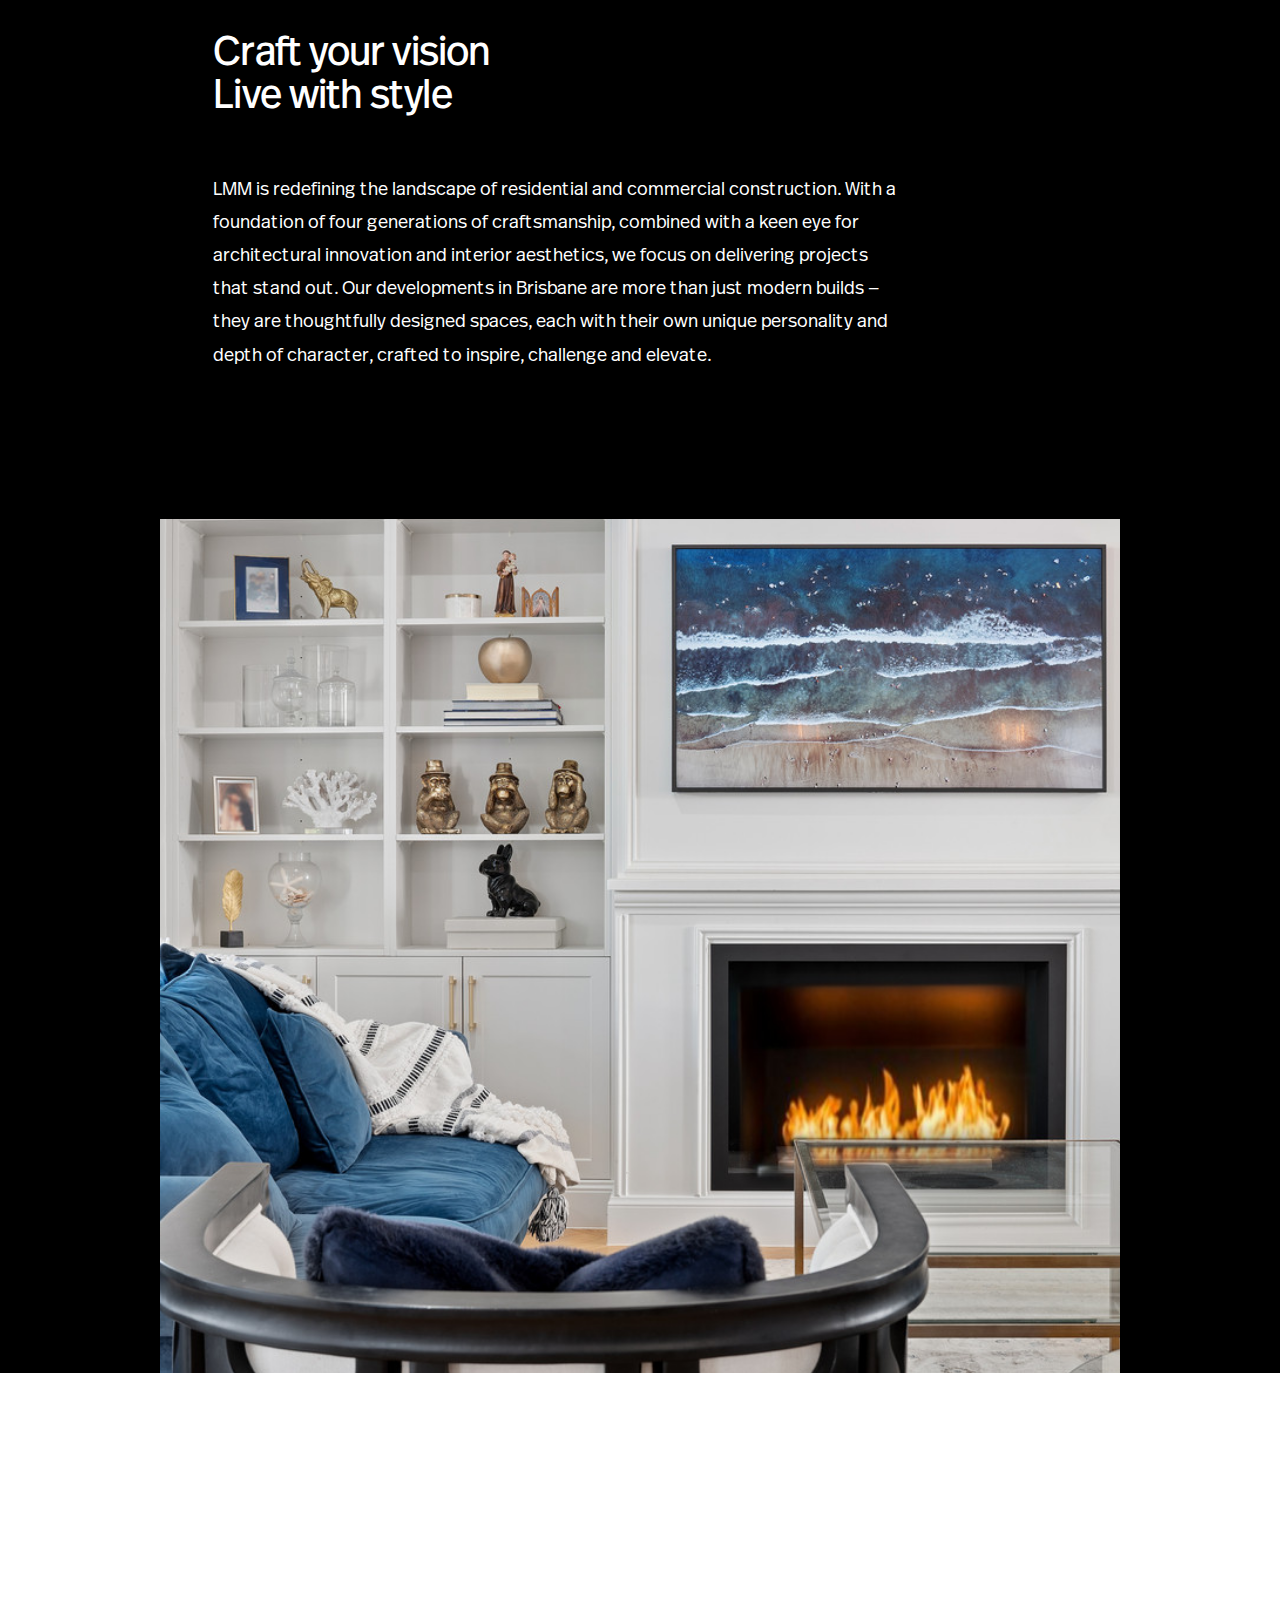
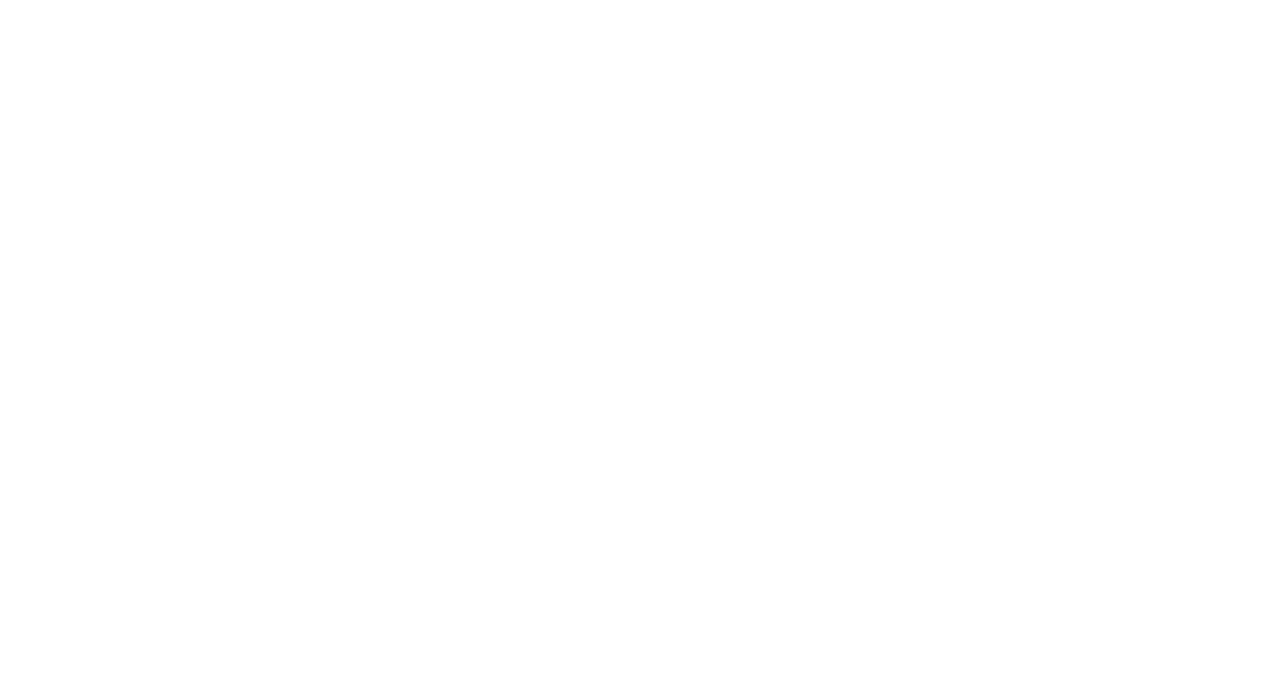
==== commit e0c70756: "Add files via upload" ====
--- a/index.html
+++ b/index.html
@@ -38,8 +38,8 @@
     <div class="s-menu-overlay__rectangle js-menu-rectangle">
       <div class="s-abf s-menu-overlay__background s-bg--black js-menu-background"></div>
       <div class="s-site-header-mobile s-color--white s-hide--lg">
-        <a href="/index.html" class="s-site-header-mobile_logo s-header-logo">
-          <svg xmlns="http://www.w3.org/2000/svg" xmlns:xlink="http://www.w3.org/1999/xlink" width="500" zoomAndPan="magnify" viewBox="0 0 375 374.999991" height="500" preserveAspectRatio="xMidYMid meet" version="1.0"><defs><g/><clipPath id="52d1194804"><path d="M 58.5 233.96875 L 180.808594 233.96875 L 180.808594 241.824219 L 58.5 241.824219 Z M 58.5 233.96875 " clip-rule="nonzero"/></clipPath></defs><g fill="#2e2e2e" fill-opacity="1"><g transform="translate(48.58554, 220.069982)"><g><path d="M 11.3125 -86.609375 L 22.625 -86.609375 L 22.625 -11.046875 L 66.65625 -11.046875 L 66.65625 0 L 11.3125 0 Z M 11.3125 -86.609375 "/></g></g></g><g fill="#2e2e2e" fill-opacity="1"><g transform="translate(113.647072, 220.069982)"><g><path d="M 89.671875 -55.34375 L 56.28125 -11.96875 L 22.75 -55.484375 L 22.75 0 L 11.4375 0 L 11.4375 -87.9375 L 56.28125 -30.203125 L 100.71875 -87.9375 L 100.71875 0 L 89.671875 0 Z M 89.671875 -55.34375 "/></g></g></g><g fill="#2e2e2e" fill-opacity="1"><g transform="translate(214.233276, 220.069982)"><g><path d="M 89.671875 -55.34375 L 56.28125 -11.96875 L 22.75 -55.484375 L 22.75 0 L 11.4375 0 L 11.4375 -87.9375 L 56.28125 -30.203125 L 100.71875 -87.9375 L 100.71875 0 L 89.671875 0 Z M 89.671875 -55.34375 "/></g></g></g><g clip-path="url(#52d1194804)"><path fill="#2e2e2e" d="M 58.5 233.96875 L 180.816406 233.96875 L 180.816406 241.824219 L 58.5 241.824219 Z M 58.5 233.96875 " fill-opacity="1" fill-rule="nonzero"/></g><g fill="#2e2e2e" fill-opacity="1"><g transform="translate(187.96555, 241.227061)"><g><path d="M 0.953125 0 L 0.953125 -8 L 4.125 -8 C 4.96875 -8 5.703125 -7.828125 6.328125 -7.484375 C 6.960938 -7.148438 7.457031 -6.679688 7.8125 -6.078125 C 8.164062 -5.484375 8.34375 -4.789062 8.34375 -4 C 8.34375 -3.195312 8.164062 -2.492188 7.8125 -1.890625 C 7.457031 -1.296875 6.960938 -0.832031 6.328125 -0.5 C 5.703125 -0.164062 4.96875 0 4.125 0 Z M 2.78125 -1.671875 L 4.09375 -1.671875 C 4.5625 -1.671875 4.972656 -1.765625 5.328125 -1.953125 C 5.691406 -2.148438 5.972656 -2.421875 6.171875 -2.765625 C 6.367188 -3.117188 6.46875 -3.53125 6.46875 -4 C 6.46875 -4.46875 6.367188 -4.875 6.171875 -5.21875 C 5.972656 -5.570312 5.691406 -5.84375 5.328125 -6.03125 C 4.960938 -6.226562 4.539062 -6.328125 4.0625 -6.328125 L 2.78125 -6.328125 Z M 2.78125 -1.671875 "/></g></g></g><g fill="#2e2e2e" fill-opacity="1"><g transform="translate(199.555596, 241.227061)"><g><path d="M 0.953125 0 L 0.953125 -8 L 6.21875 -8 L 6.21875 -6.46875 L 2.765625 -6.46875 L 2.765625 -4.8125 L 5.90625 -4.8125 L 5.90625 -3.296875 L 2.765625 -3.296875 L 2.765625 -1.546875 L 6.34375 -1.546875 L 6.34375 0 Z M 0.953125 0 "/></g></g></g><g fill="#2e2e2e" fill-opacity="1"><g transform="translate(209.250119, 241.227061)"><g><path d="M 3.171875 0 L 0.109375 -8 L 2.0625 -8 L 3.125 -5.15625 L 4.078125 -2.609375 L 6.09375 -8 L 8.03125 -8 L 4.953125 0 Z M 3.171875 0 "/></g></g></g><g fill="#2e2e2e" fill-opacity="1"><g transform="translate(220.155042, 241.227061)"><g><path d="M 0.953125 0 L 0.953125 -8 L 6.21875 -8 L 6.21875 -6.46875 L 2.765625 -6.46875 L 2.765625 -4.8125 L 5.90625 -4.8125 L 5.90625 -3.296875 L 2.765625 -3.296875 L 2.765625 -1.546875 L 6.34375 -1.546875 L 6.34375 0 Z M 0.953125 0 "/></g></g></g><g fill="#2e2e2e" fill-opacity="1"><g transform="translate(229.849565, 241.227061)"><g><path d="M 0.953125 0 L 0.953125 -8 L 2.78125 -8 L 2.78125 -1.703125 L 6.265625 -1.703125 L 6.265625 0 Z M 0.953125 0 "/></g></g></g><g fill="#2e2e2e" fill-opacity="1"><g transform="translate(239.201526, 241.227061)"><g><path d="M 4.75 0.15625 C 3.914062 0.15625 3.175781 -0.0195312 2.53125 -0.375 C 1.894531 -0.726562 1.394531 -1.21875 1.03125 -1.84375 C 0.664062 -2.46875 0.484375 -3.1875 0.484375 -4 C 0.484375 -4.8125 0.664062 -5.53125 1.03125 -6.15625 C 1.394531 -6.78125 1.894531 -7.269531 2.53125 -7.625 C 3.175781 -7.976562 3.914062 -8.15625 4.75 -8.15625 C 5.59375 -8.15625 6.332031 -7.976562 6.96875 -7.625 C 7.601562 -7.269531 8.101562 -6.78125 8.46875 -6.15625 C 8.832031 -5.53125 9.015625 -4.8125 9.015625 -4 C 9.015625 -3.1875 8.832031 -2.46875 8.46875 -1.84375 C 8.101562 -1.21875 7.601562 -0.726562 6.96875 -0.375 C 6.332031 -0.0195312 5.59375 0.15625 4.75 0.15625 Z M 2.34375 -4 C 2.34375 -3.519531 2.441406 -3.097656 2.640625 -2.734375 C 2.847656 -2.367188 3.132812 -2.082031 3.5 -1.875 C 3.863281 -1.664062 4.28125 -1.5625 4.75 -1.5625 C 5.226562 -1.5625 5.648438 -1.664062 6.015625 -1.875 C 6.378906 -2.082031 6.660156 -2.367188 6.859375 -2.734375 C 7.054688 -3.097656 7.15625 -3.519531 7.15625 -4 C 7.15625 -4.476562 7.054688 -4.898438 6.859375 -5.265625 C 6.660156 -5.628906 6.378906 -5.914062 6.015625 -6.125 C 5.648438 -6.332031 5.226562 -6.4375 4.75 -6.4375 C 4.28125 -6.4375 3.863281 -6.332031 3.5 -6.125 C 3.132812 -5.914062 2.847656 -5.628906 2.640625 -5.265625 C 2.441406 -4.898438 2.34375 -4.476562 2.34375 -4 Z M 2.34375 -4 "/></g></g></g><g fill="#2e2e2e" fill-opacity="1"><g transform="translate(251.488108, 241.227061)"><g><path d="M 0.953125 0 L 0.953125 -8 L 4.09375 -8 C 4.738281 -8 5.296875 -7.878906 5.765625 -7.640625 C 6.234375 -7.398438 6.597656 -7.0625 6.859375 -6.625 C 7.128906 -6.195312 7.265625 -5.691406 7.265625 -5.109375 C 7.265625 -4.523438 7.128906 -4.015625 6.859375 -3.578125 C 6.597656 -3.148438 6.234375 -2.816406 5.765625 -2.578125 C 5.296875 -2.347656 4.738281 -2.234375 4.09375 -2.234375 L 2.78125 -2.234375 L 2.78125 0 Z M 2.765625 -3.796875 L 3.9375 -3.796875 C 4.414062 -3.796875 4.78125 -3.90625 5.03125 -4.125 C 5.28125 -4.351562 5.40625 -4.675781 5.40625 -5.09375 C 5.40625 -5.507812 5.28125 -5.832031 5.03125 -6.0625 C 4.78125 -6.289062 4.414062 -6.40625 3.9375 -6.40625 L 2.765625 -6.40625 Z M 2.765625 -3.796875 "/></g></g></g><g fill="#2e2e2e" fill-opacity="1"><g transform="translate(261.856342, 241.227061)"><g><path d="M 0.953125 0 L 0.953125 -8 L 2.5 -8 L 5.34375 -3.84375 L 8.171875 -8 L 9.703125 -8 L 9.703125 0 L 7.90625 0 L 7.90625 -4.8125 L 5.96875 -1.96875 L 4.703125 -1.96875 L 2.765625 -4.8125 L 2.765625 0 Z M 0.953125 0 "/></g></g></g><g fill="#2e2e2e" fill-opacity="1"><g transform="translate(275.296232, 241.227061)"><g><path d="M 0.953125 0 L 0.953125 -8 L 6.21875 -8 L 6.21875 -6.46875 L 2.765625 -6.46875 L 2.765625 -4.8125 L 5.90625 -4.8125 L 5.90625 -3.296875 L 2.765625 -3.296875 L 2.765625 -1.546875 L 6.34375 -1.546875 L 6.34375 0 Z M 0.953125 0 "/></g></g></g><g fill="#2e2e2e" fill-opacity="1"><g transform="translate(284.990755, 241.227061)"><g><path d="M 0.953125 0 L 0.953125 -8 L 2.5 -8 L 6.03125 -3.125 L 6.03125 -8 L 7.828125 -8 L 7.828125 0 L 6.296875 0 L 2.765625 -4.90625 L 2.765625 0 Z M 0.953125 0 "/></g></g></g><g fill="#2e2e2e" fill-opacity="1"><g transform="translate(296.557961, 241.227061)"><g><path d="M 2.875 0 L 2.875 -6.296875 L 0.34375 -6.296875 L 0.34375 -8 L 7.234375 -8 L 7.234375 -6.296875 L 4.6875 -6.296875 L 4.6875 0 Z M 2.875 0 "/></g></g></g><g fill="#2e2e2e" fill-opacity="1"><g transform="translate(306.903356, 241.227061)"><g><path d="M 3.75 0.15625 C 3.070312 0.15625 2.492188 0.046875 2.015625 -0.171875 C 1.535156 -0.390625 1.160156 -0.703125 0.890625 -1.109375 C 0.628906 -1.515625 0.5 -1.992188 0.5 -2.546875 L 2.28125 -2.546875 C 2.28125 -2.160156 2.410156 -1.863281 2.671875 -1.65625 C 2.941406 -1.445312 3.296875 -1.34375 3.734375 -1.34375 C 4.117188 -1.34375 4.421875 -1.414062 4.640625 -1.5625 C 4.859375 -1.707031 4.96875 -1.914062 4.96875 -2.1875 C 4.96875 -2.46875 4.832031 -2.691406 4.5625 -2.859375 C 4.300781 -3.035156 3.890625 -3.1875 3.328125 -3.3125 C 2.390625 -3.507812 1.695312 -3.804688 1.25 -4.203125 C 0.800781 -4.609375 0.578125 -5.140625 0.578125 -5.796875 C 0.578125 -6.523438 0.84375 -7.097656 1.375 -7.515625 C 1.90625 -7.941406 2.628906 -8.15625 3.546875 -8.15625 C 4.179688 -8.15625 4.726562 -8.046875 5.1875 -7.828125 C 5.65625 -7.609375 6.015625 -7.300781 6.265625 -6.90625 C 6.523438 -6.519531 6.65625 -6.054688 6.65625 -5.515625 L 4.90625 -5.515625 C 4.90625 -5.867188 4.785156 -6.148438 4.546875 -6.359375 C 4.316406 -6.566406 3.992188 -6.671875 3.578125 -6.671875 C 3.191406 -6.671875 2.890625 -6.59375 2.671875 -6.4375 C 2.453125 -6.289062 2.34375 -6.085938 2.34375 -5.828125 C 2.34375 -5.578125 2.460938 -5.367188 2.703125 -5.203125 C 2.953125 -5.035156 3.378906 -4.878906 3.984375 -4.734375 C 4.984375 -4.503906 5.703125 -4.191406 6.140625 -3.796875 C 6.585938 -3.398438 6.8125 -2.882812 6.8125 -2.25 C 6.8125 -1.5 6.535156 -0.910156 5.984375 -0.484375 C 5.441406 -0.0546875 4.695312 0.15625 3.75 0.15625 Z M 3.75 0.15625 "/></g></g></g></svg>
+        <a href="/index.html" class="s-site-header-mobile_logo s-header-logo fixmobileviewmenulogo">
+          <svg xmlns="http://www.w3.org/2000/svg" xmlns:xlink="http://www.w3.org/1999/xlink" width="100%" zoomAndPan="magnify" viewBox="0 0 375 374.999991" height="100%" preserveAspectRatio="xMidYMid meet" version="1.0"><defs><g/><clipPath id="52d1194804"><path d="M 58.5 233.96875 L 180.808594 233.96875 L 180.808594 241.824219 L 58.5 241.824219 Z M 58.5 233.96875 " clip-rule="nonzero"/></clipPath></defs><g fill="currentcolor" fill-opacity="1"><g transform="translate(48.58554, 220.069982)"><g><path d="M 11.3125 -86.609375 L 22.625 -86.609375 L 22.625 -11.046875 L 66.65625 -11.046875 L 66.65625 0 L 11.3125 0 Z M 11.3125 -86.609375 "/></g></g></g><g fill="currentcolor" fill-opacity="1"><g transform="translate(113.647072, 220.069982)"><g><path d="M 89.671875 -55.34375 L 56.28125 -11.96875 L 22.75 -55.484375 L 22.75 0 L 11.4375 0 L 11.4375 -87.9375 L 56.28125 -30.203125 L 100.71875 -87.9375 L 100.71875 0 L 89.671875 0 Z M 89.671875 -55.34375 "/></g></g></g><g fill="currentcolor" fill-opacity="1"><g transform="translate(214.233276, 220.069982)"><g><path d="M 89.671875 -55.34375 L 56.28125 -11.96875 L 22.75 -55.484375 L 22.75 0 L 11.4375 0 L 11.4375 -87.9375 L 56.28125 -30.203125 L 100.71875 -87.9375 L 100.71875 0 L 89.671875 0 Z M 89.671875 -55.34375 "/></g></g></g><g clip-path="url(#52d1194804)"><path fill="currentcolor" d="M 58.5 233.96875 L 180.816406 233.96875 L 180.816406 241.824219 L 58.5 241.824219 Z M 58.5 233.96875 " fill-opacity="1" fill-rule="nonzero"/></g><g fill="currentcolor" fill-opacity="1"><g transform="translate(187.96555, 241.227061)"><g><path d="M 0.953125 0 L 0.953125 -8 L 4.125 -8 C 4.96875 -8 5.703125 -7.828125 6.328125 -7.484375 C 6.960938 -7.148438 7.457031 -6.679688 7.8125 -6.078125 C 8.164062 -5.484375 8.34375 -4.789062 8.34375 -4 C 8.34375 -3.195312 8.164062 -2.492188 7.8125 -1.890625 C 7.457031 -1.296875 6.960938 -0.832031 6.328125 -0.5 C 5.703125 -0.164062 4.96875 0 4.125 0 Z M 2.78125 -1.671875 L 4.09375 -1.671875 C 4.5625 -1.671875 4.972656 -1.765625 5.328125 -1.953125 C 5.691406 -2.148438 5.972656 -2.421875 6.171875 -2.765625 C 6.367188 -3.117188 6.46875 -3.53125 6.46875 -4 C 6.46875 -4.46875 6.367188 -4.875 6.171875 -5.21875 C 5.972656 -5.570312 5.691406 -5.84375 5.328125 -6.03125 C 4.960938 -6.226562 4.539062 -6.328125 4.0625 -6.328125 L 2.78125 -6.328125 Z M 2.78125 -1.671875 "/></g></g></g><g fill="currentcolor" fill-opacity="1"><g transform="translate(199.555596, 241.227061)"><g><path d="M 0.953125 0 L 0.953125 -8 L 6.21875 -8 L 6.21875 -6.46875 L 2.765625 -6.46875 L 2.765625 -4.8125 L 5.90625 -4.8125 L 5.90625 -3.296875 L 2.765625 -3.296875 L 2.765625 -1.546875 L 6.34375 -1.546875 L 6.34375 0 Z M 0.953125 0 "/></g></g></g><g fill="currentcolor" fill-opacity="1"><g transform="translate(209.250119, 241.227061)"><g><path d="M 3.171875 0 L 0.109375 -8 L 2.0625 -8 L 3.125 -5.15625 L 4.078125 -2.609375 L 6.09375 -8 L 8.03125 -8 L 4.953125 0 Z M 3.171875 0 "/></g></g></g><g fill="currentcolor" fill-opacity="1"><g transform="translate(220.155042, 241.227061)"><g><path d="M 0.953125 0 L 0.953125 -8 L 6.21875 -8 L 6.21875 -6.46875 L 2.765625 -6.46875 L 2.765625 -4.8125 L 5.90625 -4.8125 L 5.90625 -3.296875 L 2.765625 -3.296875 L 2.765625 -1.546875 L 6.34375 -1.546875 L 6.34375 0 Z M 0.953125 0 "/></g></g></g><g fill="currentcolor" fill-opacity="1"><g transform="translate(229.849565, 241.227061)"><g><path d="M 0.953125 0 L 0.953125 -8 L 2.78125 -8 L 2.78125 -1.703125 L 6.265625 -1.703125 L 6.265625 0 Z M 0.953125 0 "/></g></g></g><g fill="currentcolor" fill-opacity="1"><g transform="translate(239.201526, 241.227061)"><g><path d="M 4.75 0.15625 C 3.914062 0.15625 3.175781 -0.0195312 2.53125 -0.375 C 1.894531 -0.726562 1.394531 -1.21875 1.03125 -1.84375 C 0.664062 -2.46875 0.484375 -3.1875 0.484375 -4 C 0.484375 -4.8125 0.664062 -5.53125 1.03125 -6.15625 C 1.394531 -6.78125 1.894531 -7.269531 2.53125 -7.625 C 3.175781 -7.976562 3.914062 -8.15625 4.75 -8.15625 C 5.59375 -8.15625 6.332031 -7.976562 6.96875 -7.625 C 7.601562 -7.269531 8.101562 -6.78125 8.46875 -6.15625 C 8.832031 -5.53125 9.015625 -4.8125 9.015625 -4 C 9.015625 -3.1875 8.832031 -2.46875 8.46875 -1.84375 C 8.101562 -1.21875 7.601562 -0.726562 6.96875 -0.375 C 6.332031 -0.0195312 5.59375 0.15625 4.75 0.15625 Z M 2.34375 -4 C 2.34375 -3.519531 2.441406 -3.097656 2.640625 -2.734375 C 2.847656 -2.367188 3.132812 -2.082031 3.5 -1.875 C 3.863281 -1.664062 4.28125 -1.5625 4.75 -1.5625 C 5.226562 -1.5625 5.648438 -1.664062 6.015625 -1.875 C 6.378906 -2.082031 6.660156 -2.367188 6.859375 -2.734375 C 7.054688 -3.097656 7.15625 -3.519531 7.15625 -4 C 7.15625 -4.476562 7.054688 -4.898438 6.859375 -5.265625 C 6.660156 -5.628906 6.378906 -5.914062 6.015625 -6.125 C 5.648438 -6.332031 5.226562 -6.4375 4.75 -6.4375 C 4.28125 -6.4375 3.863281 -6.332031 3.5 -6.125 C 3.132812 -5.914062 2.847656 -5.628906 2.640625 -5.265625 C 2.441406 -4.898438 2.34375 -4.476562 2.34375 -4 Z M 2.34375 -4 "/></g></g></g><g fill="currentcolor" fill-opacity="1"><g transform="translate(251.488108, 241.227061)"><g><path d="M 0.953125 0 L 0.953125 -8 L 4.09375 -8 C 4.738281 -8 5.296875 -7.878906 5.765625 -7.640625 C 6.234375 -7.398438 6.597656 -7.0625 6.859375 -6.625 C 7.128906 -6.195312 7.265625 -5.691406 7.265625 -5.109375 C 7.265625 -4.523438 7.128906 -4.015625 6.859375 -3.578125 C 6.597656 -3.148438 6.234375 -2.816406 5.765625 -2.578125 C 5.296875 -2.347656 4.738281 -2.234375 4.09375 -2.234375 L 2.78125 -2.234375 L 2.78125 0 Z M 2.765625 -3.796875 L 3.9375 -3.796875 C 4.414062 -3.796875 4.78125 -3.90625 5.03125 -4.125 C 5.28125 -4.351562 5.40625 -4.675781 5.40625 -5.09375 C 5.40625 -5.507812 5.28125 -5.832031 5.03125 -6.0625 C 4.78125 -6.289062 4.414062 -6.40625 3.9375 -6.40625 L 2.765625 -6.40625 Z M 2.765625 -3.796875 "/></g></g></g><g fill="currentcolor" fill-opacity="1"><g transform="translate(261.856342, 241.227061)"><g><path d="M 0.953125 0 L 0.953125 -8 L 2.5 -8 L 5.34375 -3.84375 L 8.171875 -8 L 9.703125 -8 L 9.703125 0 L 7.90625 0 L 7.90625 -4.8125 L 5.96875 -1.96875 L 4.703125 -1.96875 L 2.765625 -4.8125 L 2.765625 0 Z M 0.953125 0 "/></g></g></g><g fill="currentcolor" fill-opacity="1"><g transform="translate(275.296232, 241.227061)"><g><path d="M 0.953125 0 L 0.953125 -8 L 6.21875 -8 L 6.21875 -6.46875 L 2.765625 -6.46875 L 2.765625 -4.8125 L 5.90625 -4.8125 L 5.90625 -3.296875 L 2.765625 -3.296875 L 2.765625 -1.546875 L 6.34375 -1.546875 L 6.34375 0 Z M 0.953125 0 "/></g></g></g><g fill="currentcolor" fill-opacity="1"><g transform="translate(284.990755, 241.227061)"><g><path d="M 0.953125 0 L 0.953125 -8 L 2.5 -8 L 6.03125 -3.125 L 6.03125 -8 L 7.828125 -8 L 7.828125 0 L 6.296875 0 L 2.765625 -4.90625 L 2.765625 0 Z M 0.953125 0 "/></g></g></g><g fill="currentcolor" fill-opacity="1"><g transform="translate(296.557961, 241.227061)"><g><path d="M 2.875 0 L 2.875 -6.296875 L 0.34375 -6.296875 L 0.34375 -8 L 7.234375 -8 L 7.234375 -6.296875 L 4.6875 -6.296875 L 4.6875 0 Z M 2.875 0 "/></g></g></g><g fill="currentcolor" fill-opacity="1"><g transform="translate(306.903356, 241.227061)"><g><path d="M 3.75 0.15625 C 3.070312 0.15625 2.492188 0.046875 2.015625 -0.171875 C 1.535156 -0.390625 1.160156 -0.703125 0.890625 -1.109375 C 0.628906 -1.515625 0.5 -1.992188 0.5 -2.546875 L 2.28125 -2.546875 C 2.28125 -2.160156 2.410156 -1.863281 2.671875 -1.65625 C 2.941406 -1.445312 3.296875 -1.34375 3.734375 -1.34375 C 4.117188 -1.34375 4.421875 -1.414062 4.640625 -1.5625 C 4.859375 -1.707031 4.96875 -1.914062 4.96875 -2.1875 C 4.96875 -2.46875 4.832031 -2.691406 4.5625 -2.859375 C 4.300781 -3.035156 3.890625 -3.1875 3.328125 -3.3125 C 2.390625 -3.507812 1.695312 -3.804688 1.25 -4.203125 C 0.800781 -4.609375 0.578125 -5.140625 0.578125 -5.796875 C 0.578125 -6.523438 0.84375 -7.097656 1.375 -7.515625 C 1.90625 -7.941406 2.628906 -8.15625 3.546875 -8.15625 C 4.179688 -8.15625 4.726562 -8.046875 5.1875 -7.828125 C 5.65625 -7.609375 6.015625 -7.300781 6.265625 -6.90625 C 6.523438 -6.519531 6.65625 -6.054688 6.65625 -5.515625 L 4.90625 -5.515625 C 4.90625 -5.867188 4.785156 -6.148438 4.546875 -6.359375 C 4.316406 -6.566406 3.992188 -6.671875 3.578125 -6.671875 C 3.191406 -6.671875 2.890625 -6.59375 2.671875 -6.4375 C 2.453125 -6.289062 2.34375 -6.085938 2.34375 -5.828125 C 2.34375 -5.578125 2.460938 -5.367188 2.703125 -5.203125 C 2.953125 -5.035156 3.378906 -4.878906 3.984375 -4.734375 C 4.984375 -4.503906 5.703125 -4.191406 6.140625 -3.796875 C 6.585938 -3.398438 6.8125 -2.882812 6.8125 -2.25 C 6.8125 -1.5 6.535156 -0.910156 5.984375 -0.484375 C 5.441406 -0.0546875 4.695312 0.15625 3.75 0.15625 Z M 3.75 0.15625 "/></g></g></g></svg>
         </a>
         <div class="s-site-header-mobile__close-button">
           <button class="s-close-button js-menu-close-button">
@@ -54,7 +54,7 @@
       </div>
       <header class="s-site-header s-site-header--absolute s-show--lg">
         <a href="/index.html" class="s-site-header-mobile_logo s-header-logo">
-          <svg xmlns="http://www.w3.org/2000/svg" xmlns:xlink="http://www.w3.org/1999/xlink" width="600" zoomAndPan="magnify" viewBox="0 0 375 374.999991" height="600" preserveAspectRatio="xMidYMid meet" version="1.0"><defs><g/><clipPath id="52d1194804"><path d="M 58.5 233.96875 L 180.808594 233.96875 L 180.808594 241.824219 L 58.5 241.824219 Z M 58.5 233.96875 " clip-rule="nonzero"/></clipPath></defs><g fill="currentColor" fill-opacity="1"><g transform="translate(48.58554, 220.069982)"><g><path d="M 11.3125 -86.609375 L 22.625 -86.609375 L 22.625 -11.046875 L 66.65625 -11.046875 L 66.65625 0 L 11.3125 0 Z M 11.3125 -86.609375 "/></g></g></g><g fill="currentColor" fill-opacity="1"><g transform="translate(113.647072, 220.069982)"><g><path d="M 89.671875 -55.34375 L 56.28125 -11.96875 L 22.75 -55.484375 L 22.75 0 L 11.4375 0 L 11.4375 -87.9375 L 56.28125 -30.203125 L 100.71875 -87.9375 L 100.71875 0 L 89.671875 0 Z M 89.671875 -55.34375 "/></g></g></g><g fill="currentColor" fill-opacity="1"><g transform="translate(214.233276, 220.069982)"><g><path d="M 89.671875 -55.34375 L 56.28125 -11.96875 L 22.75 -55.484375 L 22.75 0 L 11.4375 0 L 11.4375 -87.9375 L 56.28125 -30.203125 L 100.71875 -87.9375 L 100.71875 0 L 89.671875 0 Z M 89.671875 -55.34375 "/></g></g></g><g clip-path="url(#52d1194804)"><path fill="currentColor" d="M 58.5 233.96875 L 180.816406 233.96875 L 180.816406 241.824219 L 58.5 241.824219 Z M 58.5 233.96875 " fill-opacity="1" fill-rule="nonzero"/></g><g fill="currentColor" fill-opacity="1"><g transform="translate(187.96555, 241.227061)"><g><path d="M 0.953125 0 L 0.953125 -8 L 4.125 -8 C 4.96875 -8 5.703125 -7.828125 6.328125 -7.484375 C 6.960938 -7.148438 7.457031 -6.679688 7.8125 -6.078125 C 8.164062 -5.484375 8.34375 -4.789062 8.34375 -4 C 8.34375 -3.195312 8.164062 -2.492188 7.8125 -1.890625 C 7.457031 -1.296875 6.960938 -0.832031 6.328125 -0.5 C 5.703125 -0.164062 4.96875 0 4.125 0 Z M 2.78125 -1.671875 L 4.09375 -1.671875 C 4.5625 -1.671875 4.972656 -1.765625 5.328125 -1.953125 C 5.691406 -2.148438 5.972656 -2.421875 6.171875 -2.765625 C 6.367188 -3.117188 6.46875 -3.53125 6.46875 -4 C 6.46875 -4.46875 6.367188 -4.875 6.171875 -5.21875 C 5.972656 -5.570312 5.691406 -5.84375 5.328125 -6.03125 C 4.960938 -6.226562 4.539062 -6.328125 4.0625 -6.328125 L 2.78125 -6.328125 Z M 2.78125 -1.671875 "/></g></g></g><g fill="currentColor" fill-opacity="1"><g transform="translate(199.555596, 241.227061)"><g><path d="M 0.953125 0 L 0.953125 -8 L 6.21875 -8 L 6.21875 -6.46875 L 2.765625 -6.46875 L 2.765625 -4.8125 L 5.90625 -4.8125 L 5.90625 -3.296875 L 2.765625 -3.296875 L 2.765625 -1.546875 L 6.34375 -1.546875 L 6.34375 0 Z M 0.953125 0 "/></g></g></g><g fill="currentColor" fill-opacity="1"><g transform="translate(209.250119, 241.227061)"><g><path d="M 3.171875 0 L 0.109375 -8 L 2.0625 -8 L 3.125 -5.15625 L 4.078125 -2.609375 L 6.09375 -8 L 8.03125 -8 L 4.953125 0 Z M 3.171875 0 "/></g></g></g><g fill="currentColor" fill-opacity="1"><g transform="translate(220.155042, 241.227061)"><g><path d="M 0.953125 0 L 0.953125 -8 L 6.21875 -8 L 6.21875 -6.46875 L 2.765625 -6.46875 L 2.765625 -4.8125 L 5.90625 -4.8125 L 5.90625 -3.296875 L 2.765625 -3.296875 L 2.765625 -1.546875 L 6.34375 -1.546875 L 6.34375 0 Z M 0.953125 0 "/></g></g></g><g fill="currentColor" fill-opacity="1"><g transform="translate(229.849565, 241.227061)"><g><path d="M 0.953125 0 L 0.953125 -8 L 2.78125 -8 L 2.78125 -1.703125 L 6.265625 -1.703125 L 6.265625 0 Z M 0.953125 0 "/></g></g></g><g fill="currentColor" fill-opacity="1"><g transform="translate(239.201526, 241.227061)"><g><path d="M 4.75 0.15625 C 3.914062 0.15625 3.175781 -0.0195312 2.53125 -0.375 C 1.894531 -0.726562 1.394531 -1.21875 1.03125 -1.84375 C 0.664062 -2.46875 0.484375 -3.1875 0.484375 -4 C 0.484375 -4.8125 0.664062 -5.53125 1.03125 -6.15625 C 1.394531 -6.78125 1.894531 -7.269531 2.53125 -7.625 C 3.175781 -7.976562 3.914062 -8.15625 4.75 -8.15625 C 5.59375 -8.15625 6.332031 -7.976562 6.96875 -7.625 C 7.601562 -7.269531 8.101562 -6.78125 8.46875 -6.15625 C 8.832031 -5.53125 9.015625 -4.8125 9.015625 -4 C 9.015625 -3.1875 8.832031 -2.46875 8.46875 -1.84375 C 8.101562 -1.21875 7.601562 -0.726562 6.96875 -0.375 C 6.332031 -0.0195312 5.59375 0.15625 4.75 0.15625 Z M 2.34375 -4 C 2.34375 -3.519531 2.441406 -3.097656 2.640625 -2.734375 C 2.847656 -2.367188 3.132812 -2.082031 3.5 -1.875 C 3.863281 -1.664062 4.28125 -1.5625 4.75 -1.5625 C 5.226562 -1.5625 5.648438 -1.664062 6.015625 -1.875 C 6.378906 -2.082031 6.660156 -2.367188 6.859375 -2.734375 C 7.054688 -3.097656 7.15625 -3.519531 7.15625 -4 C 7.15625 -4.476562 7.054688 -4.898438 6.859375 -5.265625 C 6.660156 -5.628906 6.378906 -5.914062 6.015625 -6.125 C 5.648438 -6.332031 5.226562 -6.4375 4.75 -6.4375 C 4.28125 -6.4375 3.863281 -6.332031 3.5 -6.125 C 3.132812 -5.914062 2.847656 -5.628906 2.640625 -5.265625 C 2.441406 -4.898438 2.34375 -4.476562 2.34375 -4 Z M 2.34375 -4 "/></g></g></g><g fill="currentColor" fill-opacity="1"><g transform="translate(251.488108, 241.227061)"><g><path d="M 0.953125 0 L 0.953125 -8 L 4.09375 -8 C 4.738281 -8 5.296875 -7.878906 5.765625 -7.640625 C 6.234375 -7.398438 6.597656 -7.0625 6.859375 -6.625 C 7.128906 -6.195312 7.265625 -5.691406 7.265625 -5.109375 C 7.265625 -4.523438 7.128906 -4.015625 6.859375 -3.578125 C 6.597656 -3.148438 6.234375 -2.816406 5.765625 -2.578125 C 5.296875 -2.347656 4.738281 -2.234375 4.09375 -2.234375 L 2.78125 -2.234375 L 2.78125 0 Z M 2.765625 -3.796875 L 3.9375 -3.796875 C 4.414062 -3.796875 4.78125 -3.90625 5.03125 -4.125 C 5.28125 -4.351562 5.40625 -4.675781 5.40625 -5.09375 C 5.40625 -5.507812 5.28125 -5.832031 5.03125 -6.0625 C 4.78125 -6.289062 4.414062 -6.40625 3.9375 -6.40625 L 2.765625 -6.40625 Z M 2.765625 -3.796875 "/></g></g></g><g fill="currentColor" fill-opacity="1"><g transform="translate(261.856342, 241.227061)"><g><path d="M 0.953125 0 L 0.953125 -8 L 2.5 -8 L 5.34375 -3.84375 L 8.171875 -8 L 9.703125 -8 L 9.703125 0 L 7.90625 0 L 7.90625 -4.8125 L 5.96875 -1.96875 L 4.703125 -1.96875 L 2.765625 -4.8125 L 2.765625 0 Z M 0.953125 0 "/></g></g></g><g fill="currentColor" fill-opacity="1"><g transform="translate(275.296232, 241.227061)"><g><path d="M 0.953125 0 L 0.953125 -8 L 6.21875 -8 L 6.21875 -6.46875 L 2.765625 -6.46875 L 2.765625 -4.8125 L 5.90625 -4.8125 L 5.90625 -3.296875 L 2.765625 -3.296875 L 2.765625 -1.546875 L 6.34375 -1.546875 L 6.34375 0 Z M 0.953125 0 "/></g></g></g><g fill="currentColor" fill-opacity="1"><g transform="translate(284.990755, 241.227061)"><g><path d="M 0.953125 0 L 0.953125 -8 L 2.5 -8 L 6.03125 -3.125 L 6.03125 -8 L 7.828125 -8 L 7.828125 0 L 6.296875 0 L 2.765625 -4.90625 L 2.765625 0 Z M 0.953125 0 "/></g></g></g><g fill="currentColor" fill-opacity="1"><g transform="translate(296.557961, 241.227061)"><g><path d="M 2.875 0 L 2.875 -6.296875 L 0.34375 -6.296875 L 0.34375 -8 L 7.234375 -8 L 7.234375 -6.296875 L 4.6875 -6.296875 L 4.6875 0 Z M 2.875 0 "/></g></g></g><g fill="currentColor" fill-opacity="1"><g transform="translate(306.903356, 241.227061)"><g><path d="M 3.75 0.15625 C 3.070312 0.15625 2.492188 0.046875 2.015625 -0.171875 C 1.535156 -0.390625 1.160156 -0.703125 0.890625 -1.109375 C 0.628906 -1.515625 0.5 -1.992188 0.5 -2.546875 L 2.28125 -2.546875 C 2.28125 -2.160156 2.410156 -1.863281 2.671875 -1.65625 C 2.941406 -1.445312 3.296875 -1.34375 3.734375 -1.34375 C 4.117188 -1.34375 4.421875 -1.414062 4.640625 -1.5625 C 4.859375 -1.707031 4.96875 -1.914062 4.96875 -2.1875 C 4.96875 -2.46875 4.832031 -2.691406 4.5625 -2.859375 C 4.300781 -3.035156 3.890625 -3.1875 3.328125 -3.3125 C 2.390625 -3.507812 1.695312 -3.804688 1.25 -4.203125 C 0.800781 -4.609375 0.578125 -5.140625 0.578125 -5.796875 C 0.578125 -6.523438 0.84375 -7.097656 1.375 -7.515625 C 1.90625 -7.941406 2.628906 -8.15625 3.546875 -8.15625 C 4.179688 -8.15625 4.726562 -8.046875 5.1875 -7.828125 C 5.65625 -7.609375 6.015625 -7.300781 6.265625 -6.90625 C 6.523438 -6.519531 6.65625 -6.054688 6.65625 -5.515625 L 4.90625 -5.515625 C 4.90625 -5.867188 4.785156 -6.148438 4.546875 -6.359375 C 4.316406 -6.566406 3.992188 -6.671875 3.578125 -6.671875 C 3.191406 -6.671875 2.890625 -6.59375 2.671875 -6.4375 C 2.453125 -6.289062 2.34375 -6.085938 2.34375 -5.828125 C 2.34375 -5.578125 2.460938 -5.367188 2.703125 -5.203125 C 2.953125 -5.035156 3.378906 -4.878906 3.984375 -4.734375 C 4.984375 -4.503906 5.703125 -4.191406 6.140625 -3.796875 C 6.585938 -3.398438 6.8125 -2.882812 6.8125 -2.25 C 6.8125 -1.5 6.535156 -0.910156 5.984375 -0.484375 C 5.441406 -0.0546875 4.695312 0.15625 3.75 0.15625 Z M 3.75 0.15625 "/></g></g></g></svg>
+          <svg xmlns="http://www.w3.org/2000/svg" xmlns:xlink="http://www.w3.org/1999/xlink" width="150" zoomAndPan="magnify" viewBox="0 0 375 374.999991" height="150" preserveAspectRatio="xMidYMid meet" version="1.0"><defs><g/><clipPath id="52d1194804"><path d="M 58.5 233.96875 L 180.808594 233.96875 L 180.808594 241.824219 L 58.5 241.824219 Z M 58.5 233.96875 " clip-rule="nonzero"/></clipPath></defs><g fill="currentColor" fill-opacity="1"><g transform="translate(48.58554, 220.069982)"><g><path d="M 11.3125 -86.609375 L 22.625 -86.609375 L 22.625 -11.046875 L 66.65625 -11.046875 L 66.65625 0 L 11.3125 0 Z M 11.3125 -86.609375 "/></g></g></g><g fill="currentColor" fill-opacity="1"><g transform="translate(113.647072, 220.069982)"><g><path d="M 89.671875 -55.34375 L 56.28125 -11.96875 L 22.75 -55.484375 L 22.75 0 L 11.4375 0 L 11.4375 -87.9375 L 56.28125 -30.203125 L 100.71875 -87.9375 L 100.71875 0 L 89.671875 0 Z M 89.671875 -55.34375 "/></g></g></g><g fill="currentColor" fill-opacity="1"><g transform="translate(214.233276, 220.069982)"><g><path d="M 89.671875 -55.34375 L 56.28125 -11.96875 L 22.75 -55.484375 L 22.75 0 L 11.4375 0 L 11.4375 -87.9375 L 56.28125 -30.203125 L 100.71875 -87.9375 L 100.71875 0 L 89.671875 0 Z M 89.671875 -55.34375 "/></g></g></g><g clip-path="url(#52d1194804)"><path fill="currentColor" d="M 58.5 233.96875 L 180.816406 233.96875 L 180.816406 241.824219 L 58.5 241.824219 Z M 58.5 233.96875 " fill-opacity="1" fill-rule="nonzero"/></g><g fill="currentColor" fill-opacity="1"><g transform="translate(187.96555, 241.227061)"><g><path d="M 0.953125 0 L 0.953125 -8 L 4.125 -8 C 4.96875 -8 5.703125 -7.828125 6.328125 -7.484375 C 6.960938 -7.148438 7.457031 -6.679688 7.8125 -6.078125 C 8.164062 -5.484375 8.34375 -4.789062 8.34375 -4 C 8.34375 -3.195312 8.164062 -2.492188 7.8125 -1.890625 C 7.457031 -1.296875 6.960938 -0.832031 6.328125 -0.5 C 5.703125 -0.164062 4.96875 0 4.125 0 Z M 2.78125 -1.671875 L 4.09375 -1.671875 C 4.5625 -1.671875 4.972656 -1.765625 5.328125 -1.953125 C 5.691406 -2.148438 5.972656 -2.421875 6.171875 -2.765625 C 6.367188 -3.117188 6.46875 -3.53125 6.46875 -4 C 6.46875 -4.46875 6.367188 -4.875 6.171875 -5.21875 C 5.972656 -5.570312 5.691406 -5.84375 5.328125 -6.03125 C 4.960938 -6.226562 4.539062 -6.328125 4.0625 -6.328125 L 2.78125 -6.328125 Z M 2.78125 -1.671875 "/></g></g></g><g fill="currentColor" fill-opacity="1"><g transform="translate(199.555596, 241.227061)"><g><path d="M 0.953125 0 L 0.953125 -8 L 6.21875 -8 L 6.21875 -6.46875 L 2.765625 -6.46875 L 2.765625 -4.8125 L 5.90625 -4.8125 L 5.90625 -3.296875 L 2.765625 -3.296875 L 2.765625 -1.546875 L 6.34375 -1.546875 L 6.34375 0 Z M 0.953125 0 "/></g></g></g><g fill="currentColor" fill-opacity="1"><g transform="translate(209.250119, 241.227061)"><g><path d="M 3.171875 0 L 0.109375 -8 L 2.0625 -8 L 3.125 -5.15625 L 4.078125 -2.609375 L 6.09375 -8 L 8.03125 -8 L 4.953125 0 Z M 3.171875 0 "/></g></g></g><g fill="currentColor" fill-opacity="1"><g transform="translate(220.155042, 241.227061)"><g><path d="M 0.953125 0 L 0.953125 -8 L 6.21875 -8 L 6.21875 -6.46875 L 2.765625 -6.46875 L 2.765625 -4.8125 L 5.90625 -4.8125 L 5.90625 -3.296875 L 2.765625 -3.296875 L 2.765625 -1.546875 L 6.34375 -1.546875 L 6.34375 0 Z M 0.953125 0 "/></g></g></g><g fill="currentColor" fill-opacity="1"><g transform="translate(229.849565, 241.227061)"><g><path d="M 0.953125 0 L 0.953125 -8 L 2.78125 -8 L 2.78125 -1.703125 L 6.265625 -1.703125 L 6.265625 0 Z M 0.953125 0 "/></g></g></g><g fill="currentColor" fill-opacity="1"><g transform="translate(239.201526, 241.227061)"><g><path d="M 4.75 0.15625 C 3.914062 0.15625 3.175781 -0.0195312 2.53125 -0.375 C 1.894531 -0.726562 1.394531 -1.21875 1.03125 -1.84375 C 0.664062 -2.46875 0.484375 -3.1875 0.484375 -4 C 0.484375 -4.8125 0.664062 -5.53125 1.03125 -6.15625 C 1.394531 -6.78125 1.894531 -7.269531 2.53125 -7.625 C 3.175781 -7.976562 3.914062 -8.15625 4.75 -8.15625 C 5.59375 -8.15625 6.332031 -7.976562 6.96875 -7.625 C 7.601562 -7.269531 8.101562 -6.78125 8.46875 -6.15625 C 8.832031 -5.53125 9.015625 -4.8125 9.015625 -4 C 9.015625 -3.1875 8.832031 -2.46875 8.46875 -1.84375 C 8.101562 -1.21875 7.601562 -0.726562 6.96875 -0.375 C 6.332031 -0.0195312 5.59375 0.15625 4.75 0.15625 Z M 2.34375 -4 C 2.34375 -3.519531 2.441406 -3.097656 2.640625 -2.734375 C 2.847656 -2.367188 3.132812 -2.082031 3.5 -1.875 C 3.863281 -1.664062 4.28125 -1.5625 4.75 -1.5625 C 5.226562 -1.5625 5.648438 -1.664062 6.015625 -1.875 C 6.378906 -2.082031 6.660156 -2.367188 6.859375 -2.734375 C 7.054688 -3.097656 7.15625 -3.519531 7.15625 -4 C 7.15625 -4.476562 7.054688 -4.898438 6.859375 -5.265625 C 6.660156 -5.628906 6.378906 -5.914062 6.015625 -6.125 C 5.648438 -6.332031 5.226562 -6.4375 4.75 -6.4375 C 4.28125 -6.4375 3.863281 -6.332031 3.5 -6.125 C 3.132812 -5.914062 2.847656 -5.628906 2.640625 -5.265625 C 2.441406 -4.898438 2.34375 -4.476562 2.34375 -4 Z M 2.34375 -4 "/></g></g></g><g fill="currentColor" fill-opacity="1"><g transform="translate(251.488108, 241.227061)"><g><path d="M 0.953125 0 L 0.953125 -8 L 4.09375 -8 C 4.738281 -8 5.296875 -7.878906 5.765625 -7.640625 C 6.234375 -7.398438 6.597656 -7.0625 6.859375 -6.625 C 7.128906 -6.195312 7.265625 -5.691406 7.265625 -5.109375 C 7.265625 -4.523438 7.128906 -4.015625 6.859375 -3.578125 C 6.597656 -3.148438 6.234375 -2.816406 5.765625 -2.578125 C 5.296875 -2.347656 4.738281 -2.234375 4.09375 -2.234375 L 2.78125 -2.234375 L 2.78125 0 Z M 2.765625 -3.796875 L 3.9375 -3.796875 C 4.414062 -3.796875 4.78125 -3.90625 5.03125 -4.125 C 5.28125 -4.351562 5.40625 -4.675781 5.40625 -5.09375 C 5.40625 -5.507812 5.28125 -5.832031 5.03125 -6.0625 C 4.78125 -6.289062 4.414062 -6.40625 3.9375 -6.40625 L 2.765625 -6.40625 Z M 2.765625 -3.796875 "/></g></g></g><g fill="currentColor" fill-opacity="1"><g transform="translate(261.856342, 241.227061)"><g><path d="M 0.953125 0 L 0.953125 -8 L 2.5 -8 L 5.34375 -3.84375 L 8.171875 -8 L 9.703125 -8 L 9.703125 0 L 7.90625 0 L 7.90625 -4.8125 L 5.96875 -1.96875 L 4.703125 -1.96875 L 2.765625 -4.8125 L 2.765625 0 Z M 0.953125 0 "/></g></g></g><g fill="currentColor" fill-opacity="1"><g transform="translate(275.296232, 241.227061)"><g><path d="M 0.953125 0 L 0.953125 -8 L 6.21875 -8 L 6.21875 -6.46875 L 2.765625 -6.46875 L 2.765625 -4.8125 L 5.90625 -4.8125 L 5.90625 -3.296875 L 2.765625 -3.296875 L 2.765625 -1.546875 L 6.34375 -1.546875 L 6.34375 0 Z M 0.953125 0 "/></g></g></g><g fill="currentColor" fill-opacity="1"><g transform="translate(284.990755, 241.227061)"><g><path d="M 0.953125 0 L 0.953125 -8 L 2.5 -8 L 6.03125 -3.125 L 6.03125 -8 L 7.828125 -8 L 7.828125 0 L 6.296875 0 L 2.765625 -4.90625 L 2.765625 0 Z M 0.953125 0 "/></g></g></g><g fill="currentColor" fill-opacity="1"><g transform="translate(296.557961, 241.227061)"><g><path d="M 2.875 0 L 2.875 -6.296875 L 0.34375 -6.296875 L 0.34375 -8 L 7.234375 -8 L 7.234375 -6.296875 L 4.6875 -6.296875 L 4.6875 0 Z M 2.875 0 "/></g></g></g><g fill="currentColor" fill-opacity="1"><g transform="translate(306.903356, 241.227061)"><g><path d="M 3.75 0.15625 C 3.070312 0.15625 2.492188 0.046875 2.015625 -0.171875 C 1.535156 -0.390625 1.160156 -0.703125 0.890625 -1.109375 C 0.628906 -1.515625 0.5 -1.992188 0.5 -2.546875 L 2.28125 -2.546875 C 2.28125 -2.160156 2.410156 -1.863281 2.671875 -1.65625 C 2.941406 -1.445312 3.296875 -1.34375 3.734375 -1.34375 C 4.117188 -1.34375 4.421875 -1.414062 4.640625 -1.5625 C 4.859375 -1.707031 4.96875 -1.914062 4.96875 -2.1875 C 4.96875 -2.46875 4.832031 -2.691406 4.5625 -2.859375 C 4.300781 -3.035156 3.890625 -3.1875 3.328125 -3.3125 C 2.390625 -3.507812 1.695312 -3.804688 1.25 -4.203125 C 0.800781 -4.609375 0.578125 -5.140625 0.578125 -5.796875 C 0.578125 -6.523438 0.84375 -7.097656 1.375 -7.515625 C 1.90625 -7.941406 2.628906 -8.15625 3.546875 -8.15625 C 4.179688 -8.15625 4.726562 -8.046875 5.1875 -7.828125 C 5.65625 -7.609375 6.015625 -7.300781 6.265625 -6.90625 C 6.523438 -6.519531 6.65625 -6.054688 6.65625 -5.515625 L 4.90625 -5.515625 C 4.90625 -5.867188 4.785156 -6.148438 4.546875 -6.359375 C 4.316406 -6.566406 3.992188 -6.671875 3.578125 -6.671875 C 3.191406 -6.671875 2.890625 -6.59375 2.671875 -6.4375 C 2.453125 -6.289062 2.34375 -6.085938 2.34375 -5.828125 C 2.34375 -5.578125 2.460938 -5.367188 2.703125 -5.203125 C 2.953125 -5.035156 3.378906 -4.878906 3.984375 -4.734375 C 4.984375 -4.503906 5.703125 -4.191406 6.140625 -3.796875 C 6.585938 -3.398438 6.8125 -2.882812 6.8125 -2.25 C 6.8125 -1.5 6.535156 -0.910156 5.984375 -0.484375 C 5.441406 -0.0546875 4.695312 0.15625 3.75 0.15625 Z M 3.75 0.15625 "/></g></g></g></svg>
         </a>
       </header>
       <div class="sidebar-mobile s-sidebar s-color--white">
@@ -110,7 +110,7 @@
     <div class="s-projects-overlay__rectangle js-projects-rectangle">
       <div class="s-abf s-projects-overlay__background s-bg--black js-projects-background"></div>
       <div class="s-site-header-mobile s-color--white s-hide--lg">
-        <svg xmlns="http://www.w3.org/2000/svg" xmlns:xlink="http://www.w3.org/1999/xlink" width="500" zoomAndPan="magnify" viewBox="0 0 375 374.999991" height="500" preserveAspectRatio="xMidYMid meet" version="1.0"><defs><g/><clipPath id="52d1194804"><path d="M 58.5 233.96875 L 180.808594 233.96875 L 180.808594 241.824219 L 58.5 241.824219 Z M 58.5 233.96875 " clip-rule="nonzero"/></clipPath></defs><g fill="#2e2e2e" fill-opacity="1"><g transform="translate(48.58554, 220.069982)"><g><path d="M 11.3125 -86.609375 L 22.625 -86.609375 L 22.625 -11.046875 L 66.65625 -11.046875 L 66.65625 0 L 11.3125 0 Z M 11.3125 -86.609375 "/></g></g></g><g fill="#2e2e2e" fill-opacity="1"><g transform="translate(113.647072, 220.069982)"><g><path d="M 89.671875 -55.34375 L 56.28125 -11.96875 L 22.75 -55.484375 L 22.75 0 L 11.4375 0 L 11.4375 -87.9375 L 56.28125 -30.203125 L 100.71875 -87.9375 L 100.71875 0 L 89.671875 0 Z M 89.671875 -55.34375 "/></g></g></g><g fill="#2e2e2e" fill-opacity="1"><g transform="translate(214.233276, 220.069982)"><g><path d="M 89.671875 -55.34375 L 56.28125 -11.96875 L 22.75 -55.484375 L 22.75 0 L 11.4375 0 L 11.4375 -87.9375 L 56.28125 -30.203125 L 100.71875 -87.9375 L 100.71875 0 L 89.671875 0 Z M 89.671875 -55.34375 "/></g></g></g><g clip-path="url(#52d1194804)"><path fill="#2e2e2e" d="M 58.5 233.96875 L 180.816406 233.96875 L 180.816406 241.824219 L 58.5 241.824219 Z M 58.5 233.96875 " fill-opacity="1" fill-rule="nonzero"/></g><g fill="#2e2e2e" fill-opacity="1"><g transform="translate(187.96555, 241.227061)"><g><path d="M 0.953125 0 L 0.953125 -8 L 4.125 -8 C 4.96875 -8 5.703125 -7.828125 6.328125 -7.484375 C 6.960938 -7.148438 7.457031 -6.679688 7.8125 -6.078125 C 8.164062 -5.484375 8.34375 -4.789062 8.34375 -4 C 8.34375 -3.195312 8.164062 -2.492188 7.8125 -1.890625 C 7.457031 -1.296875 6.960938 -0.832031 6.328125 -0.5 C 5.703125 -0.164062 4.96875 0 4.125 0 Z M 2.78125 -1.671875 L 4.09375 -1.671875 C 4.5625 -1.671875 4.972656 -1.765625 5.328125 -1.953125 C 5.691406 -2.148438 5.972656 -2.421875 6.171875 -2.765625 C 6.367188 -3.117188 6.46875 -3.53125 6.46875 -4 C 6.46875 -4.46875 6.367188 -4.875 6.171875 -5.21875 C 5.972656 -5.570312 5.691406 -5.84375 5.328125 -6.03125 C 4.960938 -6.226562 4.539062 -6.328125 4.0625 -6.328125 L 2.78125 -6.328125 Z M 2.78125 -1.671875 "/></g></g></g><g fill="#2e2e2e" fill-opacity="1"><g transform="translate(199.555596, 241.227061)"><g><path d="M 0.953125 0 L 0.953125 -8 L 6.21875 -8 L 6.21875 -6.46875 L 2.765625 -6.46875 L 2.765625 -4.8125 L 5.90625 -4.8125 L 5.90625 -3.296875 L 2.765625 -3.296875 L 2.765625 -1.546875 L 6.34375 -1.546875 L 6.34375 0 Z M 0.953125 0 "/></g></g></g><g fill="#2e2e2e" fill-opacity="1"><g transform="translate(209.250119, 241.227061)"><g><path d="M 3.171875 0 L 0.109375 -8 L 2.0625 -8 L 3.125 -5.15625 L 4.078125 -2.609375 L 6.09375 -8 L 8.03125 -8 L 4.953125 0 Z M 3.171875 0 "/></g></g></g><g fill="#2e2e2e" fill-opacity="1"><g transform="translate(220.155042, 241.227061)"><g><path d="M 0.953125 0 L 0.953125 -8 L 6.21875 -8 L 6.21875 -6.46875 L 2.765625 -6.46875 L 2.765625 -4.8125 L 5.90625 -4.8125 L 5.90625 -3.296875 L 2.765625 -3.296875 L 2.765625 -1.546875 L 6.34375 -1.546875 L 6.34375 0 Z M 0.953125 0 "/></g></g></g><g fill="#2e2e2e" fill-opacity="1"><g transform="translate(229.849565, 241.227061)"><g><path d="M 0.953125 0 L 0.953125 -8 L 2.78125 -8 L 2.78125 -1.703125 L 6.265625 -1.703125 L 6.265625 0 Z M 0.953125 0 "/></g></g></g><g fill="#2e2e2e" fill-opacity="1"><g transform="translate(239.201526, 241.227061)"><g><path d="M 4.75 0.15625 C 3.914062 0.15625 3.175781 -0.0195312 2.53125 -0.375 C 1.894531 -0.726562 1.394531 -1.21875 1.03125 -1.84375 C 0.664062 -2.46875 0.484375 -3.1875 0.484375 -4 C 0.484375 -4.8125 0.664062 -5.53125 1.03125 -6.15625 C 1.394531 -6.78125 1.894531 -7.269531 2.53125 -7.625 C 3.175781 -7.976562 3.914062 -8.15625 4.75 -8.15625 C 5.59375 -8.15625 6.332031 -7.976562 6.96875 -7.625 C 7.601562 -7.269531 8.101562 -6.78125 8.46875 -6.15625 C 8.832031 -5.53125 9.015625 -4.8125 9.015625 -4 C 9.015625 -3.1875 8.832031 -2.46875 8.46875 -1.84375 C 8.101562 -1.21875 7.601562 -0.726562 6.96875 -0.375 C 6.332031 -0.0195312 5.59375 0.15625 4.75 0.15625 Z M 2.34375 -4 C 2.34375 -3.519531 2.441406 -3.097656 2.640625 -2.734375 C 2.847656 -2.367188 3.132812 -2.082031 3.5 -1.875 C 3.863281 -1.664062 4.28125 -1.5625 4.75 -1.5625 C 5.226562 -1.5625 5.648438 -1.664062 6.015625 -1.875 C 6.378906 -2.082031 6.660156 -2.367188 6.859375 -2.734375 C 7.054688 -3.097656 7.15625 -3.519531 7.15625 -4 C 7.15625 -4.476562 7.054688 -4.898438 6.859375 -5.265625 C 6.660156 -5.628906 6.378906 -5.914062 6.015625 -6.125 C 5.648438 -6.332031 5.226562 -6.4375 4.75 -6.4375 C 4.28125 -6.4375 3.863281 -6.332031 3.5 -6.125 C 3.132812 -5.914062 2.847656 -5.628906 2.640625 -5.265625 C 2.441406 -4.898438 2.34375 -4.476562 2.34375 -4 Z M 2.34375 -4 "/></g></g></g><g fill="#2e2e2e" fill-opacity="1"><g transform="translate(251.488108, 241.227061)"><g><path d="M 0.953125 0 L 0.953125 -8 L 4.09375 -8 C 4.738281 -8 5.296875 -7.878906 5.765625 -7.640625 C 6.234375 -7.398438 6.597656 -7.0625 6.859375 -6.625 C 7.128906 -6.195312 7.265625 -5.691406 7.265625 -5.109375 C 7.265625 -4.523438 7.128906 -4.015625 6.859375 -3.578125 C 6.597656 -3.148438 6.234375 -2.816406 5.765625 -2.578125 C 5.296875 -2.347656 4.738281 -2.234375 4.09375 -2.234375 L 2.78125 -2.234375 L 2.78125 0 Z M 2.765625 -3.796875 L 3.9375 -3.796875 C 4.414062 -3.796875 4.78125 -3.90625 5.03125 -4.125 C 5.28125 -4.351562 5.40625 -4.675781 5.40625 -5.09375 C 5.40625 -5.507812 5.28125 -5.832031 5.03125 -6.0625 C 4.78125 -6.289062 4.414062 -6.40625 3.9375 -6.40625 L 2.765625 -6.40625 Z M 2.765625 -3.796875 "/></g></g></g><g fill="#2e2e2e" fill-opacity="1"><g transform="translate(261.856342, 241.227061)"><g><path d="M 0.953125 0 L 0.953125 -8 L 2.5 -8 L 5.34375 -3.84375 L 8.171875 -8 L 9.703125 -8 L 9.703125 0 L 7.90625 0 L 7.90625 -4.8125 L 5.96875 -1.96875 L 4.703125 -1.96875 L 2.765625 -4.8125 L 2.765625 0 Z M 0.953125 0 "/></g></g></g><g fill="#2e2e2e" fill-opacity="1"><g transform="translate(275.296232, 241.227061)"><g><path d="M 0.953125 0 L 0.953125 -8 L 6.21875 -8 L 6.21875 -6.46875 L 2.765625 -6.46875 L 2.765625 -4.8125 L 5.90625 -4.8125 L 5.90625 -3.296875 L 2.765625 -3.296875 L 2.765625 -1.546875 L 6.34375 -1.546875 L 6.34375 0 Z M 0.953125 0 "/></g></g></g><g fill="#2e2e2e" fill-opacity="1"><g transform="translate(284.990755, 241.227061)"><g><path d="M 0.953125 0 L 0.953125 -8 L 2.5 -8 L 6.03125 -3.125 L 6.03125 -8 L 7.828125 -8 L 7.828125 0 L 6.296875 0 L 2.765625 -4.90625 L 2.765625 0 Z M 0.953125 0 "/></g></g></g><g fill="#2e2e2e" fill-opacity="1"><g transform="translate(296.557961, 241.227061)"><g><path d="M 2.875 0 L 2.875 -6.296875 L 0.34375 -6.296875 L 0.34375 -8 L 7.234375 -8 L 7.234375 -6.296875 L 4.6875 -6.296875 L 4.6875 0 Z M 2.875 0 "/></g></g></g><g fill="#2e2e2e" fill-opacity="1"><g transform="translate(306.903356, 241.227061)"><g><path d="M 3.75 0.15625 C 3.070312 0.15625 2.492188 0.046875 2.015625 -0.171875 C 1.535156 -0.390625 1.160156 -0.703125 0.890625 -1.109375 C 0.628906 -1.515625 0.5 -1.992188 0.5 -2.546875 L 2.28125 -2.546875 C 2.28125 -2.160156 2.410156 -1.863281 2.671875 -1.65625 C 2.941406 -1.445312 3.296875 -1.34375 3.734375 -1.34375 C 4.117188 -1.34375 4.421875 -1.414062 4.640625 -1.5625 C 4.859375 -1.707031 4.96875 -1.914062 4.96875 -2.1875 C 4.96875 -2.46875 4.832031 -2.691406 4.5625 -2.859375 C 4.300781 -3.035156 3.890625 -3.1875 3.328125 -3.3125 C 2.390625 -3.507812 1.695312 -3.804688 1.25 -4.203125 C 0.800781 -4.609375 0.578125 -5.140625 0.578125 -5.796875 C 0.578125 -6.523438 0.84375 -7.097656 1.375 -7.515625 C 1.90625 -7.941406 2.628906 -8.15625 3.546875 -8.15625 C 4.179688 -8.15625 4.726562 -8.046875 5.1875 -7.828125 C 5.65625 -7.609375 6.015625 -7.300781 6.265625 -6.90625 C 6.523438 -6.519531 6.65625 -6.054688 6.65625 -5.515625 L 4.90625 -5.515625 C 4.90625 -5.867188 4.785156 -6.148438 4.546875 -6.359375 C 4.316406 -6.566406 3.992188 -6.671875 3.578125 -6.671875 C 3.191406 -6.671875 2.890625 -6.59375 2.671875 -6.4375 C 2.453125 -6.289062 2.34375 -6.085938 2.34375 -5.828125 C 2.34375 -5.578125 2.460938 -5.367188 2.703125 -5.203125 C 2.953125 -5.035156 3.378906 -4.878906 3.984375 -4.734375 C 4.984375 -4.503906 5.703125 -4.191406 6.140625 -3.796875 C 6.585938 -3.398438 6.8125 -2.882812 6.8125 -2.25 C 6.8125 -1.5 6.535156 -0.910156 5.984375 -0.484375 C 5.441406 -0.0546875 4.695312 0.15625 3.75 0.15625 Z M 3.75 0.15625 "/></g></g></g></svg>
+        <svg xmlns="http://www.w3.org/2000/svg" xmlns:xlink="http://www.w3.org/1999/xlink" width="100%" zoomAndPan="magnify" viewBox="0 0 375 374.999991" height="100%"s-site-header-mobile_logo s-header-logo preserveAspectRatio="xMidYMid meet" version="1.0"><defs><g/><clipPath id="52d1194804"><path d="M 58.5 233.96875 L 180.808594 233.96875 L 180.808594 241.824219 L 58.5 241.824219 Z M 58.5 233.96875 " clip-rule="nonzero"/></clipPath></defs><g fill="currentcolor" fill-opacity="1"><g transform="translate(48.58554, 220.069982)"><g><path d="M 11.3125 -86.609375 L 22.625 -86.609375 L 22.625 -11.046875 L 66.65625 -11.046875 L 66.65625 0 L 11.3125 0 Z M 11.3125 -86.609375 "/></g></g></g><g fill="currentcolor" fill-opacity="1"><g transform="translate(113.647072, 220.069982)"><g><path d="M 89.671875 -55.34375 L 56.28125 -11.96875 L 22.75 -55.484375 L 22.75 0 L 11.4375 0 L 11.4375 -87.9375 L 56.28125 -30.203125 L 100.71875 -87.9375 L 100.71875 0 L 89.671875 0 Z M 89.671875 -55.34375 "/></g></g></g><g fill="currentcolor" fill-opacity="1"><g transform="translate(214.233276, 220.069982)"><g><path d="M 89.671875 -55.34375 L 56.28125 -11.96875 L 22.75 -55.484375 L 22.75 0 L 11.4375 0 L 11.4375 -87.9375 L 56.28125 -30.203125 L 100.71875 -87.9375 L 100.71875 0 L 89.671875 0 Z M 89.671875 -55.34375 "/></g></g></g><g clip-path="url(#52d1194804)"><path fill="currentcolor" d="M 58.5 233.96875 L 180.816406 233.96875 L 180.816406 241.824219 L 58.5 241.824219 Z M 58.5 233.96875 " fill-opacity="1" fill-rule="nonzero"/></g><g fill="currentcolor" fill-opacity="1"><g transform="translate(187.96555, 241.227061)"><g><path d="M 0.953125 0 L 0.953125 -8 L 4.125 -8 C 4.96875 -8 5.703125 -7.828125 6.328125 -7.484375 C 6.960938 -7.148438 7.457031 -6.679688 7.8125 -6.078125 C 8.164062 -5.484375 8.34375 -4.789062 8.34375 -4 C 8.34375 -3.195312 8.164062 -2.492188 7.8125 -1.890625 C 7.457031 -1.296875 6.960938 -0.832031 6.328125 -0.5 C 5.703125 -0.164062 4.96875 0 4.125 0 Z M 2.78125 -1.671875 L 4.09375 -1.671875 C 4.5625 -1.671875 4.972656 -1.765625 5.328125 -1.953125 C 5.691406 -2.148438 5.972656 -2.421875 6.171875 -2.765625 C 6.367188 -3.117188 6.46875 -3.53125 6.46875 -4 C 6.46875 -4.46875 6.367188 -4.875 6.171875 -5.21875 C 5.972656 -5.570312 5.691406 -5.84375 5.328125 -6.03125 C 4.960938 -6.226562 4.539062 -6.328125 4.0625 -6.328125 L 2.78125 -6.328125 Z M 2.78125 -1.671875 "/></g></g></g><g fill="currentcolor" fill-opacity="1"><g transform="translate(199.555596, 241.227061)"><g><path d="M 0.953125 0 L 0.953125 -8 L 6.21875 -8 L 6.21875 -6.46875 L 2.765625 -6.46875 L 2.765625 -4.8125 L 5.90625 -4.8125 L 5.90625 -3.296875 L 2.765625 -3.296875 L 2.765625 -1.546875 L 6.34375 -1.546875 L 6.34375 0 Z M 0.953125 0 "/></g></g></g><g fill="currentcolor" fill-opacity="1"><g transform="translate(209.250119, 241.227061)"><g><path d="M 3.171875 0 L 0.109375 -8 L 2.0625 -8 L 3.125 -5.15625 L 4.078125 -2.609375 L 6.09375 -8 L 8.03125 -8 L 4.953125 0 Z M 3.171875 0 "/></g></g></g><g fill="currentcolor" fill-opacity="1"><g transform="translate(220.155042, 241.227061)"><g><path d="M 0.953125 0 L 0.953125 -8 L 6.21875 -8 L 6.21875 -6.46875 L 2.765625 -6.46875 L 2.765625 -4.8125 L 5.90625 -4.8125 L 5.90625 -3.296875 L 2.765625 -3.296875 L 2.765625 -1.546875 L 6.34375 -1.546875 L 6.34375 0 Z M 0.953125 0 "/></g></g></g><g fill="currentcolor" fill-opacity="1"><g transform="translate(229.849565, 241.227061)"><g><path d="M 0.953125 0 L 0.953125 -8 L 2.78125 -8 L 2.78125 -1.703125 L 6.265625 -1.703125 L 6.265625 0 Z M 0.953125 0 "/></g></g></g><g fill="currentcolor" fill-opacity="1"><g transform="translate(239.201526, 241.227061)"><g><path d="M 4.75 0.15625 C 3.914062 0.15625 3.175781 -0.0195312 2.53125 -0.375 C 1.894531 -0.726562 1.394531 -1.21875 1.03125 -1.84375 C 0.664062 -2.46875 0.484375 -3.1875 0.484375 -4 C 0.484375 -4.8125 0.664062 -5.53125 1.03125 -6.15625 C 1.394531 -6.78125 1.894531 -7.269531 2.53125 -7.625 C 3.175781 -7.976562 3.914062 -8.15625 4.75 -8.15625 C 5.59375 -8.15625 6.332031 -7.976562 6.96875 -7.625 C 7.601562 -7.269531 8.101562 -6.78125 8.46875 -6.15625 C 8.832031 -5.53125 9.015625 -4.8125 9.015625 -4 C 9.015625 -3.1875 8.832031 -2.46875 8.46875 -1.84375 C 8.101562 -1.21875 7.601562 -0.726562 6.96875 -0.375 C 6.332031 -0.0195312 5.59375 0.15625 4.75 0.15625 Z M 2.34375 -4 C 2.34375 -3.519531 2.441406 -3.097656 2.640625 -2.734375 C 2.847656 -2.367188 3.132812 -2.082031 3.5 -1.875 C 3.863281 -1.664062 4.28125 -1.5625 4.75 -1.5625 C 5.226562 -1.5625 5.648438 -1.664062 6.015625 -1.875 C 6.378906 -2.082031 6.660156 -2.367188 6.859375 -2.734375 C 7.054688 -3.097656 7.15625 -3.519531 7.15625 -4 C 7.15625 -4.476562 7.054688 -4.898438 6.859375 -5.265625 C 6.660156 -5.628906 6.378906 -5.914062 6.015625 -6.125 C 5.648438 -6.332031 5.226562 -6.4375 4.75 -6.4375 C 4.28125 -6.4375 3.863281 -6.332031 3.5 -6.125 C 3.132812 -5.914062 2.847656 -5.628906 2.640625 -5.265625 C 2.441406 -4.898438 2.34375 -4.476562 2.34375 -4 Z M 2.34375 -4 "/></g></g></g><g fill="currentcolor" fill-opacity="1"><g transform="translate(251.488108, 241.227061)"><g><path d="M 0.953125 0 L 0.953125 -8 L 4.09375 -8 C 4.738281 -8 5.296875 -7.878906 5.765625 -7.640625 C 6.234375 -7.398438 6.597656 -7.0625 6.859375 -6.625 C 7.128906 -6.195312 7.265625 -5.691406 7.265625 -5.109375 C 7.265625 -4.523438 7.128906 -4.015625 6.859375 -3.578125 C 6.597656 -3.148438 6.234375 -2.816406 5.765625 -2.578125 C 5.296875 -2.347656 4.738281 -2.234375 4.09375 -2.234375 L 2.78125 -2.234375 L 2.78125 0 Z M 2.765625 -3.796875 L 3.9375 -3.796875 C 4.414062 -3.796875 4.78125 -3.90625 5.03125 -4.125 C 5.28125 -4.351562 5.40625 -4.675781 5.40625 -5.09375 C 5.40625 -5.507812 5.28125 -5.832031 5.03125 -6.0625 C 4.78125 -6.289062 4.414062 -6.40625 3.9375 -6.40625 L 2.765625 -6.40625 Z M 2.765625 -3.796875 "/></g></g></g><g fill="currentcolor" fill-opacity="1"><g transform="translate(261.856342, 241.227061)"><g><path d="M 0.953125 0 L 0.953125 -8 L 2.5 -8 L 5.34375 -3.84375 L 8.171875 -8 L 9.703125 -8 L 9.703125 0 L 7.90625 0 L 7.90625 -4.8125 L 5.96875 -1.96875 L 4.703125 -1.96875 L 2.765625 -4.8125 L 2.765625 0 Z M 0.953125 0 "/></g></g></g><g fill="currentcolor" fill-opacity="1"><g transform="translate(275.296232, 241.227061)"><g><path d="M 0.953125 0 L 0.953125 -8 L 6.21875 -8 L 6.21875 -6.46875 L 2.765625 -6.46875 L 2.765625 -4.8125 L 5.90625 -4.8125 L 5.90625 -3.296875 L 2.765625 -3.296875 L 2.765625 -1.546875 L 6.34375 -1.546875 L 6.34375 0 Z M 0.953125 0 "/></g></g></g><g fill="currentcolor" fill-opacity="1"><g transform="translate(284.990755, 241.227061)"><g><path d="M 0.953125 0 L 0.953125 -8 L 2.5 -8 L 6.03125 -3.125 L 6.03125 -8 L 7.828125 -8 L 7.828125 0 L 6.296875 0 L 2.765625 -4.90625 L 2.765625 0 Z M 0.953125 0 "/></g></g></g><g fill="currentcolor" fill-opacity="1"><g transform="translate(296.557961, 241.227061)"><g><path d="M 2.875 0 L 2.875 -6.296875 L 0.34375 -6.296875 L 0.34375 -8 L 7.234375 -8 L 7.234375 -6.296875 L 4.6875 -6.296875 L 4.6875 0 Z M 2.875 0 "/></g></g></g><g fill="currentcolor" fill-opacity="1"><g transform="translate(306.903356, 241.227061)"><g><path d="M 3.75 0.15625 C 3.070312 0.15625 2.492188 0.046875 2.015625 -0.171875 C 1.535156 -0.390625 1.160156 -0.703125 0.890625 -1.109375 C 0.628906 -1.515625 0.5 -1.992188 0.5 -2.546875 L 2.28125 -2.546875 C 2.28125 -2.160156 2.410156 -1.863281 2.671875 -1.65625 C 2.941406 -1.445312 3.296875 -1.34375 3.734375 -1.34375 C 4.117188 -1.34375 4.421875 -1.414062 4.640625 -1.5625 C 4.859375 -1.707031 4.96875 -1.914062 4.96875 -2.1875 C 4.96875 -2.46875 4.832031 -2.691406 4.5625 -2.859375 C 4.300781 -3.035156 3.890625 -3.1875 3.328125 -3.3125 C 2.390625 -3.507812 1.695312 -3.804688 1.25 -4.203125 C 0.800781 -4.609375 0.578125 -5.140625 0.578125 -5.796875 C 0.578125 -6.523438 0.84375 -7.097656 1.375 -7.515625 C 1.90625 -7.941406 2.628906 -8.15625 3.546875 -8.15625 C 4.179688 -8.15625 4.726562 -8.046875 5.1875 -7.828125 C 5.65625 -7.609375 6.015625 -7.300781 6.265625 -6.90625 C 6.523438 -6.519531 6.65625 -6.054688 6.65625 -5.515625 L 4.90625 -5.515625 C 4.90625 -5.867188 4.785156 -6.148438 4.546875 -6.359375 C 4.316406 -6.566406 3.992188 -6.671875 3.578125 -6.671875 C 3.191406 -6.671875 2.890625 -6.59375 2.671875 -6.4375 C 2.453125 -6.289062 2.34375 -6.085938 2.34375 -5.828125 C 2.34375 -5.578125 2.460938 -5.367188 2.703125 -5.203125 C 2.953125 -5.035156 3.378906 -4.878906 3.984375 -4.734375 C 4.984375 -4.503906 5.703125 -4.191406 6.140625 -3.796875 C 6.585938 -3.398438 6.8125 -2.882812 6.8125 -2.25 C 6.8125 -1.5 6.535156 -0.910156 5.984375 -0.484375 C 5.441406 -0.0546875 4.695312 0.15625 3.75 0.15625 Z M 3.75 0.15625 "/></g></g></g></svg>
         </a>
         <div class="s-site-header-mobile__close-button">
           <button class="s-close-button js-projects-close-button">
@@ -295,8 +295,8 @@
   </div>
   <div
     class="s-site-header-mobile s-site-header-mobile--sticky s-color--black s-hide--lg js-header-mobile-sticky s-hide-on-project-menu-open">
-    <a href="/index.html" class="s-site-header-mobile_logo s-header-logo">
-      <svg xmlns="http://www.w3.org/2000/svg" xmlns:xlink="http://www.w3.org/1999/xlink" width="500" zoomAndPan="magnify" viewBox="0 0 375 374.999991" height="500" preserveAspectRatio="xMidYMid meet" version="1.0"><defs><g/><clipPath id="52d1194804"><path d="M 58.5 233.96875 L 180.808594 233.96875 L 180.808594 241.824219 L 58.5 241.824219 Z M 58.5 233.96875 " clip-rule="nonzero"/></clipPath></defs><g fill="#2e2e2e" fill-opacity="1"><g transform="translate(48.58554, 220.069982)"><g><path d="M 11.3125 -86.609375 L 22.625 -86.609375 L 22.625 -11.046875 L 66.65625 -11.046875 L 66.65625 0 L 11.3125 0 Z M 11.3125 -86.609375 "/></g></g></g><g fill="#2e2e2e" fill-opacity="1"><g transform="translate(113.647072, 220.069982)"><g><path d="M 89.671875 -55.34375 L 56.28125 -11.96875 L 22.75 -55.484375 L 22.75 0 L 11.4375 0 L 11.4375 -87.9375 L 56.28125 -30.203125 L 100.71875 -87.9375 L 100.71875 0 L 89.671875 0 Z M 89.671875 -55.34375 "/></g></g></g><g fill="#2e2e2e" fill-opacity="1"><g transform="translate(214.233276, 220.069982)"><g><path d="M 89.671875 -55.34375 L 56.28125 -11.96875 L 22.75 -55.484375 L 22.75 0 L 11.4375 0 L 11.4375 -87.9375 L 56.28125 -30.203125 L 100.71875 -87.9375 L 100.71875 0 L 89.671875 0 Z M 89.671875 -55.34375 "/></g></g></g><g clip-path="url(#52d1194804)"><path fill="#2e2e2e" d="M 58.5 233.96875 L 180.816406 233.96875 L 180.816406 241.824219 L 58.5 241.824219 Z M 58.5 233.96875 " fill-opacity="1" fill-rule="nonzero"/></g><g fill="#2e2e2e" fill-opacity="1"><g transform="translate(187.96555, 241.227061)"><g><path d="M 0.953125 0 L 0.953125 -8 L 4.125 -8 C 4.96875 -8 5.703125 -7.828125 6.328125 -7.484375 C 6.960938 -7.148438 7.457031 -6.679688 7.8125 -6.078125 C 8.164062 -5.484375 8.34375 -4.789062 8.34375 -4 C 8.34375 -3.195312 8.164062 -2.492188 7.8125 -1.890625 C 7.457031 -1.296875 6.960938 -0.832031 6.328125 -0.5 C 5.703125 -0.164062 4.96875 0 4.125 0 Z M 2.78125 -1.671875 L 4.09375 -1.671875 C 4.5625 -1.671875 4.972656 -1.765625 5.328125 -1.953125 C 5.691406 -2.148438 5.972656 -2.421875 6.171875 -2.765625 C 6.367188 -3.117188 6.46875 -3.53125 6.46875 -4 C 6.46875 -4.46875 6.367188 -4.875 6.171875 -5.21875 C 5.972656 -5.570312 5.691406 -5.84375 5.328125 -6.03125 C 4.960938 -6.226562 4.539062 -6.328125 4.0625 -6.328125 L 2.78125 -6.328125 Z M 2.78125 -1.671875 "/></g></g></g><g fill="#2e2e2e" fill-opacity="1"><g transform="translate(199.555596, 241.227061)"><g><path d="M 0.953125 0 L 0.953125 -8 L 6.21875 -8 L 6.21875 -6.46875 L 2.765625 -6.46875 L 2.765625 -4.8125 L 5.90625 -4.8125 L 5.90625 -3.296875 L 2.765625 -3.296875 L 2.765625 -1.546875 L 6.34375 -1.546875 L 6.34375 0 Z M 0.953125 0 "/></g></g></g><g fill="#2e2e2e" fill-opacity="1"><g transform="translate(209.250119, 241.227061)"><g><path d="M 3.171875 0 L 0.109375 -8 L 2.0625 -8 L 3.125 -5.15625 L 4.078125 -2.609375 L 6.09375 -8 L 8.03125 -8 L 4.953125 0 Z M 3.171875 0 "/></g></g></g><g fill="#2e2e2e" fill-opacity="1"><g transform="translate(220.155042, 241.227061)"><g><path d="M 0.953125 0 L 0.953125 -8 L 6.21875 -8 L 6.21875 -6.46875 L 2.765625 -6.46875 L 2.765625 -4.8125 L 5.90625 -4.8125 L 5.90625 -3.296875 L 2.765625 -3.296875 L 2.765625 -1.546875 L 6.34375 -1.546875 L 6.34375 0 Z M 0.953125 0 "/></g></g></g><g fill="#2e2e2e" fill-opacity="1"><g transform="translate(229.849565, 241.227061)"><g><path d="M 0.953125 0 L 0.953125 -8 L 2.78125 -8 L 2.78125 -1.703125 L 6.265625 -1.703125 L 6.265625 0 Z M 0.953125 0 "/></g></g></g><g fill="#2e2e2e" fill-opacity="1"><g transform="translate(239.201526, 241.227061)"><g><path d="M 4.75 0.15625 C 3.914062 0.15625 3.175781 -0.0195312 2.53125 -0.375 C 1.894531 -0.726562 1.394531 -1.21875 1.03125 -1.84375 C 0.664062 -2.46875 0.484375 -3.1875 0.484375 -4 C 0.484375 -4.8125 0.664062 -5.53125 1.03125 -6.15625 C 1.394531 -6.78125 1.894531 -7.269531 2.53125 -7.625 C 3.175781 -7.976562 3.914062 -8.15625 4.75 -8.15625 C 5.59375 -8.15625 6.332031 -7.976562 6.96875 -7.625 C 7.601562 -7.269531 8.101562 -6.78125 8.46875 -6.15625 C 8.832031 -5.53125 9.015625 -4.8125 9.015625 -4 C 9.015625 -3.1875 8.832031 -2.46875 8.46875 -1.84375 C 8.101562 -1.21875 7.601562 -0.726562 6.96875 -0.375 C 6.332031 -0.0195312 5.59375 0.15625 4.75 0.15625 Z M 2.34375 -4 C 2.34375 -3.519531 2.441406 -3.097656 2.640625 -2.734375 C 2.847656 -2.367188 3.132812 -2.082031 3.5 -1.875 C 3.863281 -1.664062 4.28125 -1.5625 4.75 -1.5625 C 5.226562 -1.5625 5.648438 -1.664062 6.015625 -1.875 C 6.378906 -2.082031 6.660156 -2.367188 6.859375 -2.734375 C 7.054688 -3.097656 7.15625 -3.519531 7.15625 -4 C 7.15625 -4.476562 7.054688 -4.898438 6.859375 -5.265625 C 6.660156 -5.628906 6.378906 -5.914062 6.015625 -6.125 C 5.648438 -6.332031 5.226562 -6.4375 4.75 -6.4375 C 4.28125 -6.4375 3.863281 -6.332031 3.5 -6.125 C 3.132812 -5.914062 2.847656 -5.628906 2.640625 -5.265625 C 2.441406 -4.898438 2.34375 -4.476562 2.34375 -4 Z M 2.34375 -4 "/></g></g></g><g fill="#2e2e2e" fill-opacity="1"><g transform="translate(251.488108, 241.227061)"><g><path d="M 0.953125 0 L 0.953125 -8 L 4.09375 -8 C 4.738281 -8 5.296875 -7.878906 5.765625 -7.640625 C 6.234375 -7.398438 6.597656 -7.0625 6.859375 -6.625 C 7.128906 -6.195312 7.265625 -5.691406 7.265625 -5.109375 C 7.265625 -4.523438 7.128906 -4.015625 6.859375 -3.578125 C 6.597656 -3.148438 6.234375 -2.816406 5.765625 -2.578125 C 5.296875 -2.347656 4.738281 -2.234375 4.09375 -2.234375 L 2.78125 -2.234375 L 2.78125 0 Z M 2.765625 -3.796875 L 3.9375 -3.796875 C 4.414062 -3.796875 4.78125 -3.90625 5.03125 -4.125 C 5.28125 -4.351562 5.40625 -4.675781 5.40625 -5.09375 C 5.40625 -5.507812 5.28125 -5.832031 5.03125 -6.0625 C 4.78125 -6.289062 4.414062 -6.40625 3.9375 -6.40625 L 2.765625 -6.40625 Z M 2.765625 -3.796875 "/></g></g></g><g fill="#2e2e2e" fill-opacity="1"><g transform="translate(261.856342, 241.227061)"><g><path d="M 0.953125 0 L 0.953125 -8 L 2.5 -8 L 5.34375 -3.84375 L 8.171875 -8 L 9.703125 -8 L 9.703125 0 L 7.90625 0 L 7.90625 -4.8125 L 5.96875 -1.96875 L 4.703125 -1.96875 L 2.765625 -4.8125 L 2.765625 0 Z M 0.953125 0 "/></g></g></g><g fill="#2e2e2e" fill-opacity="1"><g transform="translate(275.296232, 241.227061)"><g><path d="M 0.953125 0 L 0.953125 -8 L 6.21875 -8 L 6.21875 -6.46875 L 2.765625 -6.46875 L 2.765625 -4.8125 L 5.90625 -4.8125 L 5.90625 -3.296875 L 2.765625 -3.296875 L 2.765625 -1.546875 L 6.34375 -1.546875 L 6.34375 0 Z M 0.953125 0 "/></g></g></g><g fill="#2e2e2e" fill-opacity="1"><g transform="translate(284.990755, 241.227061)"><g><path d="M 0.953125 0 L 0.953125 -8 L 2.5 -8 L 6.03125 -3.125 L 6.03125 -8 L 7.828125 -8 L 7.828125 0 L 6.296875 0 L 2.765625 -4.90625 L 2.765625 0 Z M 0.953125 0 "/></g></g></g><g fill="#2e2e2e" fill-opacity="1"><g transform="translate(296.557961, 241.227061)"><g><path d="M 2.875 0 L 2.875 -6.296875 L 0.34375 -6.296875 L 0.34375 -8 L 7.234375 -8 L 7.234375 -6.296875 L 4.6875 -6.296875 L 4.6875 0 Z M 2.875 0 "/></g></g></g><g fill="#2e2e2e" fill-opacity="1"><g transform="translate(306.903356, 241.227061)"><g><path d="M 3.75 0.15625 C 3.070312 0.15625 2.492188 0.046875 2.015625 -0.171875 C 1.535156 -0.390625 1.160156 -0.703125 0.890625 -1.109375 C 0.628906 -1.515625 0.5 -1.992188 0.5 -2.546875 L 2.28125 -2.546875 C 2.28125 -2.160156 2.410156 -1.863281 2.671875 -1.65625 C 2.941406 -1.445312 3.296875 -1.34375 3.734375 -1.34375 C 4.117188 -1.34375 4.421875 -1.414062 4.640625 -1.5625 C 4.859375 -1.707031 4.96875 -1.914062 4.96875 -2.1875 C 4.96875 -2.46875 4.832031 -2.691406 4.5625 -2.859375 C 4.300781 -3.035156 3.890625 -3.1875 3.328125 -3.3125 C 2.390625 -3.507812 1.695312 -3.804688 1.25 -4.203125 C 0.800781 -4.609375 0.578125 -5.140625 0.578125 -5.796875 C 0.578125 -6.523438 0.84375 -7.097656 1.375 -7.515625 C 1.90625 -7.941406 2.628906 -8.15625 3.546875 -8.15625 C 4.179688 -8.15625 4.726562 -8.046875 5.1875 -7.828125 C 5.65625 -7.609375 6.015625 -7.300781 6.265625 -6.90625 C 6.523438 -6.519531 6.65625 -6.054688 6.65625 -5.515625 L 4.90625 -5.515625 C 4.90625 -5.867188 4.785156 -6.148438 4.546875 -6.359375 C 4.316406 -6.566406 3.992188 -6.671875 3.578125 -6.671875 C 3.191406 -6.671875 2.890625 -6.59375 2.671875 -6.4375 C 2.453125 -6.289062 2.34375 -6.085938 2.34375 -5.828125 C 2.34375 -5.578125 2.460938 -5.367188 2.703125 -5.203125 C 2.953125 -5.035156 3.378906 -4.878906 3.984375 -4.734375 C 4.984375 -4.503906 5.703125 -4.191406 6.140625 -3.796875 C 6.585938 -3.398438 6.8125 -2.882812 6.8125 -2.25 C 6.8125 -1.5 6.535156 -0.910156 5.984375 -0.484375 C 5.441406 -0.0546875 4.695312 0.15625 3.75 0.15625 Z M 3.75 0.15625 "/></g></g></g></svg>
+    <a href="/index.html" class="s-site-header-mobile_logo s-header-logo fixmobileviewmenulogo">
+      <svg xmlns="http://www.w3.org/2000/svg" xmlns:xlink="http://www.w3.org/1999/xlink" width="100%" zoomAndPan="magnify" viewBox="0 0 375 374.999991" height="100%" preserveAspectRatio="xMidYMid meet" version="1.0"><defs><g/><clipPath id="52d1194804"><path d="M 58.5 233.96875 L 180.808594 233.96875 L 180.808594 241.824219 L 58.5 241.824219 Z M 58.5 233.96875 " clip-rule="nonzero"/></clipPath></defs><g fill="currentcolor" fill-opacity="1"><g transform="translate(48.58554, 220.069982)"><g><path d="M 11.3125 -86.609375 L 22.625 -86.609375 L 22.625 -11.046875 L 66.65625 -11.046875 L 66.65625 0 L 11.3125 0 Z M 11.3125 -86.609375 "/></g></g></g><g fill="currentcolor" fill-opacity="1"><g transform="translate(113.647072, 220.069982)"><g><path d="M 89.671875 -55.34375 L 56.28125 -11.96875 L 22.75 -55.484375 L 22.75 0 L 11.4375 0 L 11.4375 -87.9375 L 56.28125 -30.203125 L 100.71875 -87.9375 L 100.71875 0 L 89.671875 0 Z M 89.671875 -55.34375 "/></g></g></g><g fill="currentcolor" fill-opacity="1"><g transform="translate(214.233276, 220.069982)"><g><path d="M 89.671875 -55.34375 L 56.28125 -11.96875 L 22.75 -55.484375 L 22.75 0 L 11.4375 0 L 11.4375 -87.9375 L 56.28125 -30.203125 L 100.71875 -87.9375 L 100.71875 0 L 89.671875 0 Z M 89.671875 -55.34375 "/></g></g></g><g clip-path="url(#52d1194804)"><path fill="currentcolor" d="M 58.5 233.96875 L 180.816406 233.96875 L 180.816406 241.824219 L 58.5 241.824219 Z M 58.5 233.96875 " fill-opacity="1" fill-rule="nonzero"/></g><g fill="currentcolor" fill-opacity="1"><g transform="translate(187.96555, 241.227061)"><g><path d="M 0.953125 0 L 0.953125 -8 L 4.125 -8 C 4.96875 -8 5.703125 -7.828125 6.328125 -7.484375 C 6.960938 -7.148438 7.457031 -6.679688 7.8125 -6.078125 C 8.164062 -5.484375 8.34375 -4.789062 8.34375 -4 C 8.34375 -3.195312 8.164062 -2.492188 7.8125 -1.890625 C 7.457031 -1.296875 6.960938 -0.832031 6.328125 -0.5 C 5.703125 -0.164062 4.96875 0 4.125 0 Z M 2.78125 -1.671875 L 4.09375 -1.671875 C 4.5625 -1.671875 4.972656 -1.765625 5.328125 -1.953125 C 5.691406 -2.148438 5.972656 -2.421875 6.171875 -2.765625 C 6.367188 -3.117188 6.46875 -3.53125 6.46875 -4 C 6.46875 -4.46875 6.367188 -4.875 6.171875 -5.21875 C 5.972656 -5.570312 5.691406 -5.84375 5.328125 -6.03125 C 4.960938 -6.226562 4.539062 -6.328125 4.0625 -6.328125 L 2.78125 -6.328125 Z M 2.78125 -1.671875 "/></g></g></g><g fill="currentcolor" fill-opacity="1"><g transform="translate(199.555596, 241.227061)"><g><path d="M 0.953125 0 L 0.953125 -8 L 6.21875 -8 L 6.21875 -6.46875 L 2.765625 -6.46875 L 2.765625 -4.8125 L 5.90625 -4.8125 L 5.90625 -3.296875 L 2.765625 -3.296875 L 2.765625 -1.546875 L 6.34375 -1.546875 L 6.34375 0 Z M 0.953125 0 "/></g></g></g><g fill="currentcolor" fill-opacity="1"><g transform="translate(209.250119, 241.227061)"><g><path d="M 3.171875 0 L 0.109375 -8 L 2.0625 -8 L 3.125 -5.15625 L 4.078125 -2.609375 L 6.09375 -8 L 8.03125 -8 L 4.953125 0 Z M 3.171875 0 "/></g></g></g><g fill="currentcolor" fill-opacity="1"><g transform="translate(220.155042, 241.227061)"><g><path d="M 0.953125 0 L 0.953125 -8 L 6.21875 -8 L 6.21875 -6.46875 L 2.765625 -6.46875 L 2.765625 -4.8125 L 5.90625 -4.8125 L 5.90625 -3.296875 L 2.765625 -3.296875 L 2.765625 -1.546875 L 6.34375 -1.546875 L 6.34375 0 Z M 0.953125 0 "/></g></g></g><g fill="currentcolor" fill-opacity="1"><g transform="translate(229.849565, 241.227061)"><g><path d="M 0.953125 0 L 0.953125 -8 L 2.78125 -8 L 2.78125 -1.703125 L 6.265625 -1.703125 L 6.265625 0 Z M 0.953125 0 "/></g></g></g><g fill="currentcolor" fill-opacity="1"><g transform="translate(239.201526, 241.227061)"><g><path d="M 4.75 0.15625 C 3.914062 0.15625 3.175781 -0.0195312 2.53125 -0.375 C 1.894531 -0.726562 1.394531 -1.21875 1.03125 -1.84375 C 0.664062 -2.46875 0.484375 -3.1875 0.484375 -4 C 0.484375 -4.8125 0.664062 -5.53125 1.03125 -6.15625 C 1.394531 -6.78125 1.894531 -7.269531 2.53125 -7.625 C 3.175781 -7.976562 3.914062 -8.15625 4.75 -8.15625 C 5.59375 -8.15625 6.332031 -7.976562 6.96875 -7.625 C 7.601562 -7.269531 8.101562 -6.78125 8.46875 -6.15625 C 8.832031 -5.53125 9.015625 -4.8125 9.015625 -4 C 9.015625 -3.1875 8.832031 -2.46875 8.46875 -1.84375 C 8.101562 -1.21875 7.601562 -0.726562 6.96875 -0.375 C 6.332031 -0.0195312 5.59375 0.15625 4.75 0.15625 Z M 2.34375 -4 C 2.34375 -3.519531 2.441406 -3.097656 2.640625 -2.734375 C 2.847656 -2.367188 3.132812 -2.082031 3.5 -1.875 C 3.863281 -1.664062 4.28125 -1.5625 4.75 -1.5625 C 5.226562 -1.5625 5.648438 -1.664062 6.015625 -1.875 C 6.378906 -2.082031 6.660156 -2.367188 6.859375 -2.734375 C 7.054688 -3.097656 7.15625 -3.519531 7.15625 -4 C 7.15625 -4.476562 7.054688 -4.898438 6.859375 -5.265625 C 6.660156 -5.628906 6.378906 -5.914062 6.015625 -6.125 C 5.648438 -6.332031 5.226562 -6.4375 4.75 -6.4375 C 4.28125 -6.4375 3.863281 -6.332031 3.5 -6.125 C 3.132812 -5.914062 2.847656 -5.628906 2.640625 -5.265625 C 2.441406 -4.898438 2.34375 -4.476562 2.34375 -4 Z M 2.34375 -4 "/></g></g></g><g fill="currentcolor" fill-opacity="1"><g transform="translate(251.488108, 241.227061)"><g><path d="M 0.953125 0 L 0.953125 -8 L 4.09375 -8 C 4.738281 -8 5.296875 -7.878906 5.765625 -7.640625 C 6.234375 -7.398438 6.597656 -7.0625 6.859375 -6.625 C 7.128906 -6.195312 7.265625 -5.691406 7.265625 -5.109375 C 7.265625 -4.523438 7.128906 -4.015625 6.859375 -3.578125 C 6.597656 -3.148438 6.234375 -2.816406 5.765625 -2.578125 C 5.296875 -2.347656 4.738281 -2.234375 4.09375 -2.234375 L 2.78125 -2.234375 L 2.78125 0 Z M 2.765625 -3.796875 L 3.9375 -3.796875 C 4.414062 -3.796875 4.78125 -3.90625 5.03125 -4.125 C 5.28125 -4.351562 5.40625 -4.675781 5.40625 -5.09375 C 5.40625 -5.507812 5.28125 -5.832031 5.03125 -6.0625 C 4.78125 -6.289062 4.414062 -6.40625 3.9375 -6.40625 L 2.765625 -6.40625 Z M 2.765625 -3.796875 "/></g></g></g><g fill="currentcolor" fill-opacity="1"><g transform="translate(261.856342, 241.227061)"><g><path d="M 0.953125 0 L 0.953125 -8 L 2.5 -8 L 5.34375 -3.84375 L 8.171875 -8 L 9.703125 -8 L 9.703125 0 L 7.90625 0 L 7.90625 -4.8125 L 5.96875 -1.96875 L 4.703125 -1.96875 L 2.765625 -4.8125 L 2.765625 0 Z M 0.953125 0 "/></g></g></g><g fill="currentcolor" fill-opacity="1"><g transform="translate(275.296232, 241.227061)"><g><path d="M 0.953125 0 L 0.953125 -8 L 6.21875 -8 L 6.21875 -6.46875 L 2.765625 -6.46875 L 2.765625 -4.8125 L 5.90625 -4.8125 L 5.90625 -3.296875 L 2.765625 -3.296875 L 2.765625 -1.546875 L 6.34375 -1.546875 L 6.34375 0 Z M 0.953125 0 "/></g></g></g><g fill="currentcolor" fill-opacity="1"><g transform="translate(284.990755, 241.227061)"><g><path d="M 0.953125 0 L 0.953125 -8 L 2.5 -8 L 6.03125 -3.125 L 6.03125 -8 L 7.828125 -8 L 7.828125 0 L 6.296875 0 L 2.765625 -4.90625 L 2.765625 0 Z M 0.953125 0 "/></g></g></g><g fill="currentcolor" fill-opacity="1"><g transform="translate(296.557961, 241.227061)"><g><path d="M 2.875 0 L 2.875 -6.296875 L 0.34375 -6.296875 L 0.34375 -8 L 7.234375 -8 L 7.234375 -6.296875 L 4.6875 -6.296875 L 4.6875 0 Z M 2.875 0 "/></g></g></g><g fill="currentcolor" fill-opacity="1"><g transform="translate(306.903356, 241.227061)"><g><path d="M 3.75 0.15625 C 3.070312 0.15625 2.492188 0.046875 2.015625 -0.171875 C 1.535156 -0.390625 1.160156 -0.703125 0.890625 -1.109375 C 0.628906 -1.515625 0.5 -1.992188 0.5 -2.546875 L 2.28125 -2.546875 C 2.28125 -2.160156 2.410156 -1.863281 2.671875 -1.65625 C 2.941406 -1.445312 3.296875 -1.34375 3.734375 -1.34375 C 4.117188 -1.34375 4.421875 -1.414062 4.640625 -1.5625 C 4.859375 -1.707031 4.96875 -1.914062 4.96875 -2.1875 C 4.96875 -2.46875 4.832031 -2.691406 4.5625 -2.859375 C 4.300781 -3.035156 3.890625 -3.1875 3.328125 -3.3125 C 2.390625 -3.507812 1.695312 -3.804688 1.25 -4.203125 C 0.800781 -4.609375 0.578125 -5.140625 0.578125 -5.796875 C 0.578125 -6.523438 0.84375 -7.097656 1.375 -7.515625 C 1.90625 -7.941406 2.628906 -8.15625 3.546875 -8.15625 C 4.179688 -8.15625 4.726562 -8.046875 5.1875 -7.828125 C 5.65625 -7.609375 6.015625 -7.300781 6.265625 -6.90625 C 6.523438 -6.519531 6.65625 -6.054688 6.65625 -5.515625 L 4.90625 -5.515625 C 4.90625 -5.867188 4.785156 -6.148438 4.546875 -6.359375 C 4.316406 -6.566406 3.992188 -6.671875 3.578125 -6.671875 C 3.191406 -6.671875 2.890625 -6.59375 2.671875 -6.4375 C 2.453125 -6.289062 2.34375 -6.085938 2.34375 -5.828125 C 2.34375 -5.578125 2.460938 -5.367188 2.703125 -5.203125 C 2.953125 -5.035156 3.378906 -4.878906 3.984375 -4.734375 C 4.984375 -4.503906 5.703125 -4.191406 6.140625 -3.796875 C 6.585938 -3.398438 6.8125 -2.882812 6.8125 -2.25 C 6.8125 -1.5 6.535156 -0.910156 5.984375 -0.484375 C 5.441406 -0.0546875 4.695312 0.15625 3.75 0.15625 Z M 3.75 0.15625 "/></g></g></g></svg>
     </a>
     <div class="s-site-header-mobile__menu">
       <div class="s-hamburger-menu js-menu-open-button">
@@ -309,23 +309,26 @@
     </div>
   </div>
   <div id="app" class="s-hide-on-project-menu-open">
-    <header class="s-site-header s-show--lg">
-      <a href="/index.html" class="s-site-header__logo s-site-header-mobile s-header-logo js-color-target">
-        <svg xmlns="http://www.w3.org/2000/svg" xmlns:xlink="http://www.w3.org/1999/xlink" width="500" zoomAndPan="magnify" viewBox="0 0 375 374.999991" height="500" preserveAspectRatio="xMidYMid meet" version="1.0"><defs><g/><clipPath id="52d1194804"><path d="M 58.5 233.96875 L 180.808594 233.96875 L 180.808594 241.824219 L 58.5 241.824219 Z M 58.5 233.96875 " clip-rule="nonzero"/></clipPath></defs><g fill="currentColor" fill-opacity="1"><g transform="translate(48.58554, 220.069982)"><g><path d="M 11.3125 -86.609375 L 22.625 -86.609375 L 22.625 -11.046875 L 66.65625 -11.046875 L 66.65625 0 L 11.3125 0 Z M 11.3125 -86.609375 "/></g></g></g><g fill="currentColor" fill-opacity="1"><g transform="translate(113.647072, 220.069982)"><g><path d="M 89.671875 -55.34375 L 56.28125 -11.96875 L 22.75 -55.484375 L 22.75 0 L 11.4375 0 L 11.4375 -87.9375 L 56.28125 -30.203125 L 100.71875 -87.9375 L 100.71875 0 L 89.671875 0 Z M 89.671875 -55.34375 "/></g></g></g><g fill="currentColor" fill-opacity="1"><g transform="translate(214.233276, 220.069982)"><g><path d="M 89.671875 -55.34375 L 56.28125 -11.96875 L 22.75 -55.484375 L 22.75 0 L 11.4375 0 L 11.4375 -87.9375 L 56.28125 -30.203125 L 100.71875 -87.9375 L 100.71875 0 L 89.671875 0 Z M 89.671875 -55.34375 "/></g></g></g><g clip-path="url(#52d1194804)"><path fill="currentColor" d="M 58.5 233.96875 L 180.816406 233.96875 L 180.816406 241.824219 L 58.5 241.824219 Z M 58.5 233.96875 " fill-opacity="1" fill-rule="nonzero"/></g><g fill="currentColor" fill-opacity="1"><g transform="translate(187.96555, 241.227061)"><g><path d="M 0.953125 0 L 0.953125 -8 L 4.125 -8 C 4.96875 -8 5.703125 -7.828125 6.328125 -7.484375 C 6.960938 -7.148438 7.457031 -6.679688 7.8125 -6.078125 C 8.164062 -5.484375 8.34375 -4.789062 8.34375 -4 C 8.34375 -3.195312 8.164062 -2.492188 7.8125 -1.890625 C 7.457031 -1.296875 6.960938 -0.832031 6.328125 -0.5 C 5.703125 -0.164062 4.96875 0 4.125 0 Z M 2.78125 -1.671875 L 4.09375 -1.671875 C 4.5625 -1.671875 4.972656 -1.765625 5.328125 -1.953125 C 5.691406 -2.148438 5.972656 -2.421875 6.171875 -2.765625 C 6.367188 -3.117188 6.46875 -3.53125 6.46875 -4 C 6.46875 -4.46875 6.367188 -4.875 6.171875 -5.21875 C 5.972656 -5.570312 5.691406 -5.84375 5.328125 -6.03125 C 4.960938 -6.226562 4.539062 -6.328125 4.0625 -6.328125 L 2.78125 -6.328125 Z M 2.78125 -1.671875 "/></g></g></g><g fill="currentColor" fill-opacity="1"><g transform="translate(199.555596, 241.227061)"><g><path d="M 0.953125 0 L 0.953125 -8 L 6.21875 -8 L 6.21875 -6.46875 L 2.765625 -6.46875 L 2.765625 -4.8125 L 5.90625 -4.8125 L 5.90625 -3.296875 L 2.765625 -3.296875 L 2.765625 -1.546875 L 6.34375 -1.546875 L 6.34375 0 Z M 0.953125 0 "/></g></g></g><g fill="currentColor" fill-opacity="1"><g transform="translate(209.250119, 241.227061)"><g><path d="M 3.171875 0 L 0.109375 -8 L 2.0625 -8 L 3.125 -5.15625 L 4.078125 -2.609375 L 6.09375 -8 L 8.03125 -8 L 4.953125 0 Z M 3.171875 0 "/></g></g></g><g fill="currentColor" fill-opacity="1"><g transform="translate(220.155042, 241.227061)"><g><path d="M 0.953125 0 L 0.953125 -8 L 6.21875 -8 L 6.21875 -6.46875 L 2.765625 -6.46875 L 2.765625 -4.8125 L 5.90625 -4.8125 L 5.90625 -3.296875 L 2.765625 -3.296875 L 2.765625 -1.546875 L 6.34375 -1.546875 L 6.34375 0 Z M 0.953125 0 "/></g></g></g><g fill="currentColor" fill-opacity="1"><g transform="translate(229.849565, 241.227061)"><g><path d="M 0.953125 0 L 0.953125 -8 L 2.78125 -8 L 2.78125 -1.703125 L 6.265625 -1.703125 L 6.265625 0 Z M 0.953125 0 "/></g></g></g><g fill="currentColor" fill-opacity="1"><g transform="translate(239.201526, 241.227061)"><g><path d="M 4.75 0.15625 C 3.914062 0.15625 3.175781 -0.0195312 2.53125 -0.375 C 1.894531 -0.726562 1.394531 -1.21875 1.03125 -1.84375 C 0.664062 -2.46875 0.484375 -3.1875 0.484375 -4 C 0.484375 -4.8125 0.664062 -5.53125 1.03125 -6.15625 C 1.394531 -6.78125 1.894531 -7.269531 2.53125 -7.625 C 3.175781 -7.976562 3.914062 -8.15625 4.75 -8.15625 C 5.59375 -8.15625 6.332031 -7.976562 6.96875 -7.625 C 7.601562 -7.269531 8.101562 -6.78125 8.46875 -6.15625 C 8.832031 -5.53125 9.015625 -4.8125 9.015625 -4 C 9.015625 -3.1875 8.832031 -2.46875 8.46875 -1.84375 C 8.101562 -1.21875 7.601562 -0.726562 6.96875 -0.375 C 6.332031 -0.0195312 5.59375 0.15625 4.75 0.15625 Z M 2.34375 -4 C 2.34375 -3.519531 2.441406 -3.097656 2.640625 -2.734375 C 2.847656 -2.367188 3.132812 -2.082031 3.5 -1.875 C 3.863281 -1.664062 4.28125 -1.5625 4.75 -1.5625 C 5.226562 -1.5625 5.648438 -1.664062 6.015625 -1.875 C 6.378906 -2.082031 6.660156 -2.367188 6.859375 -2.734375 C 7.054688 -3.097656 7.15625 -3.519531 7.15625 -4 C 7.15625 -4.476562 7.054688 -4.898438 6.859375 -5.265625 C 6.660156 -5.628906 6.378906 -5.914062 6.015625 -6.125 C 5.648438 -6.332031 5.226562 -6.4375 4.75 -6.4375 C 4.28125 -6.4375 3.863281 -6.332031 3.5 -6.125 C 3.132812 -5.914062 2.847656 -5.628906 2.640625 -5.265625 C 2.441406 -4.898438 2.34375 -4.476562 2.34375 -4 Z M 2.34375 -4 "/></g></g></g><g fill="currentColor" fill-opacity="1"><g transform="translate(251.488108, 241.227061)"><g><path d="M 0.953125 0 L 0.953125 -8 L 4.09375 -8 C 4.738281 -8 5.296875 -7.878906 5.765625 -7.640625 C 6.234375 -7.398438 6.597656 -7.0625 6.859375 -6.625 C 7.128906 -6.195312 7.265625 -5.691406 7.265625 -5.109375 C 7.265625 -4.523438 7.128906 -4.015625 6.859375 -3.578125 C 6.597656 -3.148438 6.234375 -2.816406 5.765625 -2.578125 C 5.296875 -2.347656 4.738281 -2.234375 4.09375 -2.234375 L 2.78125 -2.234375 L 2.78125 0 Z M 2.765625 -3.796875 L 3.9375 -3.796875 C 4.414062 -3.796875 4.78125 -3.90625 5.03125 -4.125 C 5.28125 -4.351562 5.40625 -4.675781 5.40625 -5.09375 C 5.40625 -5.507812 5.28125 -5.832031 5.03125 -6.0625 C 4.78125 -6.289062 4.414062 -6.40625 3.9375 -6.40625 L 2.765625 -6.40625 Z M 2.765625 -3.796875 "/></g></g></g><g fill="currentColor" fill-opacity="1"><g transform="translate(261.856342, 241.227061)"><g><path d="M 0.953125 0 L 0.953125 -8 L 2.5 -8 L 5.34375 -3.84375 L 8.171875 -8 L 9.703125 -8 L 9.703125 0 L 7.90625 0 L 7.90625 -4.8125 L 5.96875 -1.96875 L 4.703125 -1.96875 L 2.765625 -4.8125 L 2.765625 0 Z M 0.953125 0 "/></g></g></g><g fill="currentColor" fill-opacity="1"><g transform="translate(275.296232, 241.227061)"><g><path d="M 0.953125 0 L 0.953125 -8 L 6.21875 -8 L 6.21875 -6.46875 L 2.765625 -6.46875 L 2.765625 -4.8125 L 5.90625 -4.8125 L 5.90625 -3.296875 L 2.765625 -3.296875 L 2.765625 -1.546875 L 6.34375 -1.546875 L 6.34375 0 Z M 0.953125 0 "/></g></g></g><g fill="currentColor" fill-opacity="1"><g transform="translate(284.990755, 241.227061)"><g><path d="M 0.953125 0 L 0.953125 -8 L 2.5 -8 L 6.03125 -3.125 L 6.03125 -8 L 7.828125 -8 L 7.828125 0 L 6.296875 0 L 2.765625 -4.90625 L 2.765625 0 Z M 0.953125 0 "/></g></g></g><g fill="currentColor" fill-opacity="1"><g transform="translate(296.557961, 241.227061)"><g><path d="M 2.875 0 L 2.875 -6.296875 L 0.34375 -6.296875 L 0.34375 -8 L 7.234375 -8 L 7.234375 -6.296875 L 4.6875 -6.296875 L 4.6875 0 Z M 2.875 0 "/></g></g></g><g fill="currentColor" fill-opacity="1"><g transform="translate(306.903356, 241.227061)"><g><path d="M 3.75 0.15625 C 3.070312 0.15625 2.492188 0.046875 2.015625 -0.171875 C 1.535156 -0.390625 1.160156 -0.703125 0.890625 -1.109375 C 0.628906 -1.515625 0.5 -1.992188 0.5 -2.546875 L 2.28125 -2.546875 C 2.28125 -2.160156 2.410156 -1.863281 2.671875 -1.65625 C 2.941406 -1.445312 3.296875 -1.34375 3.734375 -1.34375 C 4.117188 -1.34375 4.421875 -1.414062 4.640625 -1.5625 C 4.859375 -1.707031 4.96875 -1.914062 4.96875 -2.1875 C 4.96875 -2.46875 4.832031 -2.691406 4.5625 -2.859375 C 4.300781 -3.035156 3.890625 -3.1875 3.328125 -3.3125 C 2.390625 -3.507812 1.695312 -3.804688 1.25 -4.203125 C 0.800781 -4.609375 0.578125 -5.140625 0.578125 -5.796875 C 0.578125 -6.523438 0.84375 -7.097656 1.375 -7.515625 C 1.90625 -7.941406 2.628906 -8.15625 3.546875 -8.15625 C 4.179688 -8.15625 4.726562 -8.046875 5.1875 -7.828125 C 5.65625 -7.609375 6.015625 -7.300781 6.265625 -6.90625 C 6.523438 -6.519531 6.65625 -6.054688 6.65625 -5.515625 L 4.90625 -5.515625 C 4.90625 -5.867188 4.785156 -6.148438 4.546875 -6.359375 C 4.316406 -6.566406 3.992188 -6.671875 3.578125 -6.671875 C 3.191406 -6.671875 2.890625 -6.59375 2.671875 -6.4375 C 2.453125 -6.289062 2.34375 -6.085938 2.34375 -5.828125 C 2.34375 -5.578125 2.460938 -5.367188 2.703125 -5.203125 C 2.953125 -5.035156 3.378906 -4.878906 3.984375 -4.734375 C 4.984375 -4.503906 5.703125 -4.191406 6.140625 -3.796875 C 6.585938 -3.398438 6.8125 -2.882812 6.8125 -2.25 C 6.8125 -1.5 6.535156 -0.910156 5.984375 -0.484375 C 5.441406 -0.0546875 4.695312 0.15625 3.75 0.15625 Z M 3.75 0.15625 "/></g></g></g></svg>
+    <header class="s-site-header  s-show--lg">
+
+      <a href="/index.html" class="s-site-header__logo s-header-logo js-color-target">
+          <svg xmlns="http://www.w3.org/2000/svg" xmlns:xlink="http://www.w3.org/1999/xlink" width="100%" zoomAndPan="magnify" viewBox="0 0 375 374.9999" height="100%" preserveAspectRatio="xMidYMid meet" version="1.0"><defs><g/><clipPath id="52d1194804"><path d="M 58.5 233.96875 L 180.808594 233.96875 L 180.808594 241.824219 L 58.5 241.824219 Z M 58.5 233.96875 " clip-rule="nonzero"/></clipPath></defs><g fill="currentColor" fill-opacity="1"><g transform="translate(48.58554, 220.069982)"><g><path d="M 11.3125 -86.609375 L 22.625 -86.609375 L 22.625 -11.046875 L 66.65625 -11.046875 L 66.65625 0 L 11.3125 0 Z M 11.3125 -86.609375 "/></g></g></g><g fill="currentColor" fill-opacity="1"><g transform="translate(113.647072, 220.069982)"><g><path d="M 89.671875 -55.34375 L 56.28125 -11.96875 L 22.75 -55.484375 L 22.75 0 L 11.4375 0 L 11.4375 -87.9375 L 56.28125 -30.203125 L 100.71875 -87.9375 L 100.71875 0 L 89.671875 0 Z M 89.671875 -55.34375 "/></g></g></g><g fill="currentColor" fill-opacity="1"><g transform="translate(214.233276, 220.069982)"><g><path d="M 89.671875 -55.34375 L 56.28125 -11.96875 L 22.75 -55.484375 L 22.75 0 L 11.4375 0 L 11.4375 -87.9375 L 56.28125 -30.203125 L 100.71875 -87.9375 L 100.71875 0 L 89.671875 0 Z M 89.671875 -55.34375 "/></g></g></g><g clip-path="url(#52d1194804)"><path fill="currentColor" d="M 58.5 233.96875 L 180.816406 233.96875 L 180.816406 241.824219 L 58.5 241.824219 Z M 58.5 233.96875 " fill-opacity="1" fill-rule="nonzero"/></g><g fill="currentColor" fill-opacity="1"><g transform="translate(187.96555, 241.227061)"><g><path d="M 0.953125 0 L 0.953125 -8 L 4.125 -8 C 4.96875 -8 5.703125 -7.828125 6.328125 -7.484375 C 6.960938 -7.148438 7.457031 -6.679688 7.8125 -6.078125 C 8.164062 -5.484375 8.34375 -4.789062 8.34375 -4 C 8.34375 -3.195312 8.164062 -2.492188 7.8125 -1.890625 C 7.457031 -1.296875 6.960938 -0.832031 6.328125 -0.5 C 5.703125 -0.164062 4.96875 0 4.125 0 Z M 2.78125 -1.671875 L 4.09375 -1.671875 C 4.5625 -1.671875 4.972656 -1.765625 5.328125 -1.953125 C 5.691406 -2.148438 5.972656 -2.421875 6.171875 -2.765625 C 6.367188 -3.117188 6.46875 -3.53125 6.46875 -4 C 6.46875 -4.46875 6.367188 -4.875 6.171875 -5.21875 C 5.972656 -5.570312 5.691406 -5.84375 5.328125 -6.03125 C 4.960938 -6.226562 4.539062 -6.328125 4.0625 -6.328125 L 2.78125 -6.328125 Z M 2.78125 -1.671875 "/></g></g></g><g fill="currentColor" fill-opacity="1"><g transform="translate(199.555596, 241.227061)"><g><path d="M 0.953125 0 L 0.953125 -8 L 6.21875 -8 L 6.21875 -6.46875 L 2.765625 -6.46875 L 2.765625 -4.8125 L 5.90625 -4.8125 L 5.90625 -3.296875 L 2.765625 -3.296875 L 2.765625 -1.546875 L 6.34375 -1.546875 L 6.34375 0 Z M 0.953125 0 "/></g></g></g><g fill="currentColor" fill-opacity="1"><g transform="translate(209.250119, 241.227061)"><g><path d="M 3.171875 0 L 0.109375 -8 L 2.0625 -8 L 3.125 -5.15625 L 4.078125 -2.609375 L 6.09375 -8 L 8.03125 -8 L 4.953125 0 Z M 3.171875 0 "/></g></g></g><g fill="currentColor" fill-opacity="1"><g transform="translate(220.155042, 241.227061)"><g><path d="M 0.953125 0 L 0.953125 -8 L 6.21875 -8 L 6.21875 -6.46875 L 2.765625 -6.46875 L 2.765625 -4.8125 L 5.90625 -4.8125 L 5.90625 -3.296875 L 2.765625 -3.296875 L 2.765625 -1.546875 L 6.34375 -1.546875 L 6.34375 0 Z M 0.953125 0 "/></g></g></g><g fill="currentColor" fill-opacity="1"><g transform="translate(229.849565, 241.227061)"><g><path d="M 0.953125 0 L 0.953125 -8 L 2.78125 -8 L 2.78125 -1.703125 L 6.265625 -1.703125 L 6.265625 0 Z M 0.953125 0 "/></g></g></g><g fill="currentColor" fill-opacity="1"><g transform="translate(239.201526, 241.227061)"><g><path d="M 4.75 0.15625 C 3.914062 0.15625 3.175781 -0.0195312 2.53125 -0.375 C 1.894531 -0.726562 1.394531 -1.21875 1.03125 -1.84375 C 0.664062 -2.46875 0.484375 -3.1875 0.484375 -4 C 0.484375 -4.8125 0.664062 -5.53125 1.03125 -6.15625 C 1.394531 -6.78125 1.894531 -7.269531 2.53125 -7.625 C 3.175781 -7.976562 3.914062 -8.15625 4.75 -8.15625 C 5.59375 -8.15625 6.332031 -7.976562 6.96875 -7.625 C 7.601562 -7.269531 8.101562 -6.78125 8.46875 -6.15625 C 8.832031 -5.53125 9.015625 -4.8125 9.015625 -4 C 9.015625 -3.1875 8.832031 -2.46875 8.46875 -1.84375 C 8.101562 -1.21875 7.601562 -0.726562 6.96875 -0.375 C 6.332031 -0.0195312 5.59375 0.15625 4.75 0.15625 Z M 2.34375 -4 C 2.34375 -3.519531 2.441406 -3.097656 2.640625 -2.734375 C 2.847656 -2.367188 3.132812 -2.082031 3.5 -1.875 C 3.863281 -1.664062 4.28125 -1.5625 4.75 -1.5625 C 5.226562 -1.5625 5.648438 -1.664062 6.015625 -1.875 C 6.378906 -2.082031 6.660156 -2.367188 6.859375 -2.734375 C 7.054688 -3.097656 7.15625 -3.519531 7.15625 -4 C 7.15625 -4.476562 7.054688 -4.898438 6.859375 -5.265625 C 6.660156 -5.628906 6.378906 -5.914062 6.015625 -6.125 C 5.648438 -6.332031 5.226562 -6.4375 4.75 -6.4375 C 4.28125 -6.4375 3.863281 -6.332031 3.5 -6.125 C 3.132812 -5.914062 2.847656 -5.628906 2.640625 -5.265625 C 2.441406 -4.898438 2.34375 -4.476562 2.34375 -4 Z M 2.34375 -4 "/></g></g></g><g fill="currentColor" fill-opacity="1"><g transform="translate(251.488108, 241.227061)"><g><path d="M 0.953125 0 L 0.953125 -8 L 4.09375 -8 C 4.738281 -8 5.296875 -7.878906 5.765625 -7.640625 C 6.234375 -7.398438 6.597656 -7.0625 6.859375 -6.625 C 7.128906 -6.195312 7.265625 -5.691406 7.265625 -5.109375 C 7.265625 -4.523438 7.128906 -4.015625 6.859375 -3.578125 C 6.597656 -3.148438 6.234375 -2.816406 5.765625 -2.578125 C 5.296875 -2.347656 4.738281 -2.234375 4.09375 -2.234375 L 2.78125 -2.234375 L 2.78125 0 Z M 2.765625 -3.796875 L 3.9375 -3.796875 C 4.414062 -3.796875 4.78125 -3.90625 5.03125 -4.125 C 5.28125 -4.351562 5.40625 -4.675781 5.40625 -5.09375 C 5.40625 -5.507812 5.28125 -5.832031 5.03125 -6.0625 C 4.78125 -6.289062 4.414062 -6.40625 3.9375 -6.40625 L 2.765625 -6.40625 Z M 2.765625 -3.796875 "/></g></g></g><g fill="currentColor" fill-opacity="1"><g transform="translate(261.856342, 241.227061)"><g><path d="M 0.953125 0 L 0.953125 -8 L 2.5 -8 L 5.34375 -3.84375 L 8.171875 -8 L 9.703125 -8 L 9.703125 0 L 7.90625 0 L 7.90625 -4.8125 L 5.96875 -1.96875 L 4.703125 -1.96875 L 2.765625 -4.8125 L 2.765625 0 Z M 0.953125 0 "/></g></g></g><g fill="currentColor" fill-opacity="1"><g transform="translate(275.296232, 241.227061)"><g><path d="M 0.953125 0 L 0.953125 -8 L 6.21875 -8 L 6.21875 -6.46875 L 2.765625 -6.46875 L 2.765625 -4.8125 L 5.90625 -4.8125 L 5.90625 -3.296875 L 2.765625 -3.296875 L 2.765625 -1.546875 L 6.34375 -1.546875 L 6.34375 0 Z M 0.953125 0 "/></g></g></g><g fill="currentColor" fill-opacity="1"><g transform="translate(284.990755, 241.227061)"><g><path d="M 0.953125 0 L 0.953125 -8 L 2.5 -8 L 6.03125 -3.125 L 6.03125 -8 L 7.828125 -8 L 7.828125 0 L 6.296875 0 L 2.765625 -4.90625 L 2.765625 0 Z M 0.953125 0 "/></g></g></g><g fill="currentColor" fill-opacity="1"><g transform="translate(296.557961, 241.227061)"><g><path d="M 2.875 0 L 2.875 -6.296875 L 0.34375 -6.296875 L 0.34375 -8 L 7.234375 -8 L 7.234375 -6.296875 L 4.6875 -6.296875 L 4.6875 0 Z M 2.875 0 "/></g></g></g><g fill="currentColor" fill-opacity="1"><g transform="translate(306.903356, 241.227061)"><g><path d="M 3.75 0.15625 C 3.070312 0.15625 2.492188 0.046875 2.015625 -0.171875 C 1.535156 -0.390625 1.160156 -0.703125 0.890625 -1.109375 C 0.628906 -1.515625 0.5 -1.992188 0.5 -2.546875 L 2.28125 -2.546875 C 2.28125 -2.160156 2.410156 -1.863281 2.671875 -1.65625 C 2.941406 -1.445312 3.296875 -1.34375 3.734375 -1.34375 C 4.117188 -1.34375 4.421875 -1.414062 4.640625 -1.5625 C 4.859375 -1.707031 4.96875 -1.914062 4.96875 -2.1875 C 4.96875 -2.46875 4.832031 -2.691406 4.5625 -2.859375 C 4.300781 -3.035156 3.890625 -3.1875 3.328125 -3.3125 C 2.390625 -3.507812 1.695312 -3.804688 1.25 -4.203125 C 0.800781 -4.609375 0.578125 -5.140625 0.578125 -5.796875 C 0.578125 -6.523438 0.84375 -7.097656 1.375 -7.515625 C 1.90625 -7.941406 2.628906 -8.15625 3.546875 -8.15625 C 4.179688 -8.15625 4.726562 -8.046875 5.1875 -7.828125 C 5.65625 -7.609375 6.015625 -7.300781 6.265625 -6.90625 C 6.523438 -6.519531 6.65625 -6.054688 6.65625 -5.515625 L 4.90625 -5.515625 C 4.90625 -5.867188 4.785156 -6.148438 4.546875 -6.359375 C 4.316406 -6.566406 3.992188 -6.671875 3.578125 -6.671875 C 3.191406 -6.671875 2.890625 -6.59375 2.671875 -6.4375 C 2.453125 -6.289062 2.34375 -6.085938 2.34375 -5.828125 C 2.34375 -5.578125 2.460938 -5.367188 2.703125 -5.203125 C 2.953125 -5.035156 3.378906 -4.878906 3.984375 -4.734375 C 4.984375 -4.503906 5.703125 -4.191406 6.140625 -3.796875 C 6.585938 -3.398438 6.8125 -2.882812 6.8125 -2.25 C 6.8125 -1.5 6.535156 -0.910156 5.984375 -0.484375 C 5.441406 -0.0546875 4.695312 0.15625 3.75 0.15625 Z M 3.75 0.15625 "/></g></g></g></svg>
       </a>
+
       <button class="s-projects-link-button s-title s-title--small js-color-target js-projects-open-button">
-        <div class="s-projects-link-button__icon">
-          <div class="s-projects-link-button__icon-square"></div>
-          <div class="s-projects-link-button__icon-square"></div>
-          <div class="s-projects-link-button__icon-square"></div>
-          <div class="s-projects-link-button__icon-square"></div>
-        </div>
-        <div class="s-projects-link-button__label">Projects</div>
+          <div class="s-projects-link-button__icon">
+              <div class="s-projects-link-button__icon-square"></div>
+              <div class="s-projects-link-button__icon-square"></div>
+              <div class="s-projects-link-button__icon-square"></div>
+              <div class="s-projects-link-button__icon-square"></div>
+          </div>
+          <div class="s-projects-link-button__label">Projects</div>
       </button>
-    </header>
+
+  </header>
     <div class="s-site-header-mobile s-hide--lg">
-      <a href="/index.html" class="s-site-header__logo s-header-logo js-color-target">
-        <svg xmlns="http://www.w3.org/2000/svg" xmlns:xlink="http://www.w3.org/1999/xlink" width="500" zoomAndPan="magnify" viewBox="0 0 375 374.999991" height="500" preserveAspectRatio="xMidYMid meet" version="1.0"><defs><g/><clipPath id="52d1194804"><path d="M 58.5 233.96875 L 180.808594 233.96875 L 180.808594 241.824219 L 58.5 241.824219 Z M 58.5 233.96875 " clip-rule="nonzero"/></clipPath></defs><g fill="#2e2e2e" fill-opacity="1"><g transform="translate(48.58554, 220.069982)"><g><path d="M 11.3125 -86.609375 L 22.625 -86.609375 L 22.625 -11.046875 L 66.65625 -11.046875 L 66.65625 0 L 11.3125 0 Z M 11.3125 -86.609375 "/></g></g></g><g fill="#2e2e2e" fill-opacity="1"><g transform="translate(113.647072, 220.069982)"><g><path d="M 89.671875 -55.34375 L 56.28125 -11.96875 L 22.75 -55.484375 L 22.75 0 L 11.4375 0 L 11.4375 -87.9375 L 56.28125 -30.203125 L 100.71875 -87.9375 L 100.71875 0 L 89.671875 0 Z M 89.671875 -55.34375 "/></g></g></g><g fill="#2e2e2e" fill-opacity="1"><g transform="translate(214.233276, 220.069982)"><g><path d="M 89.671875 -55.34375 L 56.28125 -11.96875 L 22.75 -55.484375 L 22.75 0 L 11.4375 0 L 11.4375 -87.9375 L 56.28125 -30.203125 L 100.71875 -87.9375 L 100.71875 0 L 89.671875 0 Z M 89.671875 -55.34375 "/></g></g></g><g clip-path="url(#52d1194804)"><path fill="#2e2e2e" d="M 58.5 233.96875 L 180.816406 233.96875 L 180.816406 241.824219 L 58.5 241.824219 Z M 58.5 233.96875 " fill-opacity="1" fill-rule="nonzero"/></g><g fill="#2e2e2e" fill-opacity="1"><g transform="translate(187.96555, 241.227061)"><g><path d="M 0.953125 0 L 0.953125 -8 L 4.125 -8 C 4.96875 -8 5.703125 -7.828125 6.328125 -7.484375 C 6.960938 -7.148438 7.457031 -6.679688 7.8125 -6.078125 C 8.164062 -5.484375 8.34375 -4.789062 8.34375 -4 C 8.34375 -3.195312 8.164062 -2.492188 7.8125 -1.890625 C 7.457031 -1.296875 6.960938 -0.832031 6.328125 -0.5 C 5.703125 -0.164062 4.96875 0 4.125 0 Z M 2.78125 -1.671875 L 4.09375 -1.671875 C 4.5625 -1.671875 4.972656 -1.765625 5.328125 -1.953125 C 5.691406 -2.148438 5.972656 -2.421875 6.171875 -2.765625 C 6.367188 -3.117188 6.46875 -3.53125 6.46875 -4 C 6.46875 -4.46875 6.367188 -4.875 6.171875 -5.21875 C 5.972656 -5.570312 5.691406 -5.84375 5.328125 -6.03125 C 4.960938 -6.226562 4.539062 -6.328125 4.0625 -6.328125 L 2.78125 -6.328125 Z M 2.78125 -1.671875 "/></g></g></g><g fill="#2e2e2e" fill-opacity="1"><g transform="translate(199.555596, 241.227061)"><g><path d="M 0.953125 0 L 0.953125 -8 L 6.21875 -8 L 6.21875 -6.46875 L 2.765625 -6.46875 L 2.765625 -4.8125 L 5.90625 -4.8125 L 5.90625 -3.296875 L 2.765625 -3.296875 L 2.765625 -1.546875 L 6.34375 -1.546875 L 6.34375 0 Z M 0.953125 0 "/></g></g></g><g fill="#2e2e2e" fill-opacity="1"><g transform="translate(209.250119, 241.227061)"><g><path d="M 3.171875 0 L 0.109375 -8 L 2.0625 -8 L 3.125 -5.15625 L 4.078125 -2.609375 L 6.09375 -8 L 8.03125 -8 L 4.953125 0 Z M 3.171875 0 "/></g></g></g><g fill="#2e2e2e" fill-opacity="1"><g transform="translate(220.155042, 241.227061)"><g><path d="M 0.953125 0 L 0.953125 -8 L 6.21875 -8 L 6.21875 -6.46875 L 2.765625 -6.46875 L 2.765625 -4.8125 L 5.90625 -4.8125 L 5.90625 -3.296875 L 2.765625 -3.296875 L 2.765625 -1.546875 L 6.34375 -1.546875 L 6.34375 0 Z M 0.953125 0 "/></g></g></g><g fill="#2e2e2e" fill-opacity="1"><g transform="translate(229.849565, 241.227061)"><g><path d="M 0.953125 0 L 0.953125 -8 L 2.78125 -8 L 2.78125 -1.703125 L 6.265625 -1.703125 L 6.265625 0 Z M 0.953125 0 "/></g></g></g><g fill="#2e2e2e" fill-opacity="1"><g transform="translate(239.201526, 241.227061)"><g><path d="M 4.75 0.15625 C 3.914062 0.15625 3.175781 -0.0195312 2.53125 -0.375 C 1.894531 -0.726562 1.394531 -1.21875 1.03125 -1.84375 C 0.664062 -2.46875 0.484375 -3.1875 0.484375 -4 C 0.484375 -4.8125 0.664062 -5.53125 1.03125 -6.15625 C 1.394531 -6.78125 1.894531 -7.269531 2.53125 -7.625 C 3.175781 -7.976562 3.914062 -8.15625 4.75 -8.15625 C 5.59375 -8.15625 6.332031 -7.976562 6.96875 -7.625 C 7.601562 -7.269531 8.101562 -6.78125 8.46875 -6.15625 C 8.832031 -5.53125 9.015625 -4.8125 9.015625 -4 C 9.015625 -3.1875 8.832031 -2.46875 8.46875 -1.84375 C 8.101562 -1.21875 7.601562 -0.726562 6.96875 -0.375 C 6.332031 -0.0195312 5.59375 0.15625 4.75 0.15625 Z M 2.34375 -4 C 2.34375 -3.519531 2.441406 -3.097656 2.640625 -2.734375 C 2.847656 -2.367188 3.132812 -2.082031 3.5 -1.875 C 3.863281 -1.664062 4.28125 -1.5625 4.75 -1.5625 C 5.226562 -1.5625 5.648438 -1.664062 6.015625 -1.875 C 6.378906 -2.082031 6.660156 -2.367188 6.859375 -2.734375 C 7.054688 -3.097656 7.15625 -3.519531 7.15625 -4 C 7.15625 -4.476562 7.054688 -4.898438 6.859375 -5.265625 C 6.660156 -5.628906 6.378906 -5.914062 6.015625 -6.125 C 5.648438 -6.332031 5.226562 -6.4375 4.75 -6.4375 C 4.28125 -6.4375 3.863281 -6.332031 3.5 -6.125 C 3.132812 -5.914062 2.847656 -5.628906 2.640625 -5.265625 C 2.441406 -4.898438 2.34375 -4.476562 2.34375 -4 Z M 2.34375 -4 "/></g></g></g><g fill="#2e2e2e" fill-opacity="1"><g transform="translate(251.488108, 241.227061)"><g><path d="M 0.953125 0 L 0.953125 -8 L 4.09375 -8 C 4.738281 -8 5.296875 -7.878906 5.765625 -7.640625 C 6.234375 -7.398438 6.597656 -7.0625 6.859375 -6.625 C 7.128906 -6.195312 7.265625 -5.691406 7.265625 -5.109375 C 7.265625 -4.523438 7.128906 -4.015625 6.859375 -3.578125 C 6.597656 -3.148438 6.234375 -2.816406 5.765625 -2.578125 C 5.296875 -2.347656 4.738281 -2.234375 4.09375 -2.234375 L 2.78125 -2.234375 L 2.78125 0 Z M 2.765625 -3.796875 L 3.9375 -3.796875 C 4.414062 -3.796875 4.78125 -3.90625 5.03125 -4.125 C 5.28125 -4.351562 5.40625 -4.675781 5.40625 -5.09375 C 5.40625 -5.507812 5.28125 -5.832031 5.03125 -6.0625 C 4.78125 -6.289062 4.414062 -6.40625 3.9375 -6.40625 L 2.765625 -6.40625 Z M 2.765625 -3.796875 "/></g></g></g><g fill="#2e2e2e" fill-opacity="1"><g transform="translate(261.856342, 241.227061)"><g><path d="M 0.953125 0 L 0.953125 -8 L 2.5 -8 L 5.34375 -3.84375 L 8.171875 -8 L 9.703125 -8 L 9.703125 0 L 7.90625 0 L 7.90625 -4.8125 L 5.96875 -1.96875 L 4.703125 -1.96875 L 2.765625 -4.8125 L 2.765625 0 Z M 0.953125 0 "/></g></g></g><g fill="#2e2e2e" fill-opacity="1"><g transform="translate(275.296232, 241.227061)"><g><path d="M 0.953125 0 L 0.953125 -8 L 6.21875 -8 L 6.21875 -6.46875 L 2.765625 -6.46875 L 2.765625 -4.8125 L 5.90625 -4.8125 L 5.90625 -3.296875 L 2.765625 -3.296875 L 2.765625 -1.546875 L 6.34375 -1.546875 L 6.34375 0 Z M 0.953125 0 "/></g></g></g><g fill="#2e2e2e" fill-opacity="1"><g transform="translate(284.990755, 241.227061)"><g><path d="M 0.953125 0 L 0.953125 -8 L 2.5 -8 L 6.03125 -3.125 L 6.03125 -8 L 7.828125 -8 L 7.828125 0 L 6.296875 0 L 2.765625 -4.90625 L 2.765625 0 Z M 0.953125 0 "/></g></g></g><g fill="#2e2e2e" fill-opacity="1"><g transform="translate(296.557961, 241.227061)"><g><path d="M 2.875 0 L 2.875 -6.296875 L 0.34375 -6.296875 L 0.34375 -8 L 7.234375 -8 L 7.234375 -6.296875 L 4.6875 -6.296875 L 4.6875 0 Z M 2.875 0 "/></g></g></g><g fill="#2e2e2e" fill-opacity="1"><g transform="translate(306.903356, 241.227061)"><g><path d="M 3.75 0.15625 C 3.070312 0.15625 2.492188 0.046875 2.015625 -0.171875 C 1.535156 -0.390625 1.160156 -0.703125 0.890625 -1.109375 C 0.628906 -1.515625 0.5 -1.992188 0.5 -2.546875 L 2.28125 -2.546875 C 2.28125 -2.160156 2.410156 -1.863281 2.671875 -1.65625 C 2.941406 -1.445312 3.296875 -1.34375 3.734375 -1.34375 C 4.117188 -1.34375 4.421875 -1.414062 4.640625 -1.5625 C 4.859375 -1.707031 4.96875 -1.914062 4.96875 -2.1875 C 4.96875 -2.46875 4.832031 -2.691406 4.5625 -2.859375 C 4.300781 -3.035156 3.890625 -3.1875 3.328125 -3.3125 C 2.390625 -3.507812 1.695312 -3.804688 1.25 -4.203125 C 0.800781 -4.609375 0.578125 -5.140625 0.578125 -5.796875 C 0.578125 -6.523438 0.84375 -7.097656 1.375 -7.515625 C 1.90625 -7.941406 2.628906 -8.15625 3.546875 -8.15625 C 4.179688 -8.15625 4.726562 -8.046875 5.1875 -7.828125 C 5.65625 -7.609375 6.015625 -7.300781 6.265625 -6.90625 C 6.523438 -6.519531 6.65625 -6.054688 6.65625 -5.515625 L 4.90625 -5.515625 C 4.90625 -5.867188 4.785156 -6.148438 4.546875 -6.359375 C 4.316406 -6.566406 3.992188 -6.671875 3.578125 -6.671875 C 3.191406 -6.671875 2.890625 -6.59375 2.671875 -6.4375 C 2.453125 -6.289062 2.34375 -6.085938 2.34375 -5.828125 C 2.34375 -5.578125 2.460938 -5.367188 2.703125 -5.203125 C 2.953125 -5.035156 3.378906 -4.878906 3.984375 -4.734375 C 4.984375 -4.503906 5.703125 -4.191406 6.140625 -3.796875 C 6.585938 -3.398438 6.8125 -2.882812 6.8125 -2.25 C 6.8125 -1.5 6.535156 -0.910156 5.984375 -0.484375 C 5.441406 -0.0546875 4.695312 0.15625 3.75 0.15625 Z M 3.75 0.15625 "/></g></g></g></svg>
+      <a href="/index.html" class="s-site-header__logo s-header-logo js-color-target fixmobileviewmainsitelogo">
+        <svg xmlns="http://www.w3.org/2000/svg" xmlns:xlink="http://www.w3.org/1999/xlink" width="100%" zoomAndPan="magnify" viewBox="0 0 375 374.9999" height="100%" preserveAspectRatio="xMidYMid meet" version="1.0"><defs><g/><clipPath id="52d1194804"><path d="M 58.5 233.96875 L 180.808594 233.96875 L 180.808594 241.824219 L 58.5 241.824219 Z M 58.5 233.96875 " clip-rule="nonzero"/></clipPath></defs><g fill="currentcolor" fill-opacity="1"><g transform="translate(48.58554, 220.069982)"><g><path d="M 11.3125 -86.609375 L 22.625 -86.609375 L 22.625 -11.046875 L 66.65625 -11.046875 L 66.65625 0 L 11.3125 0 Z M 11.3125 -86.609375 "/></g></g></g><g fill="currentcolor" fill-opacity="1"><g transform="translate(113.647072, 220.069982)"><g><path d="M 89.671875 -55.34375 L 56.28125 -11.96875 L 22.75 -55.484375 L 22.75 0 L 11.4375 0 L 11.4375 -87.9375 L 56.28125 -30.203125 L 100.71875 -87.9375 L 100.71875 0 L 89.671875 0 Z M 89.671875 -55.34375 "/></g></g></g><g fill="currentcolor" fill-opacity="1"><g transform="translate(214.233276, 220.069982)"><g><path d="M 89.671875 -55.34375 L 56.28125 -11.96875 L 22.75 -55.484375 L 22.75 0 L 11.4375 0 L 11.4375 -87.9375 L 56.28125 -30.203125 L 100.71875 -87.9375 L 100.71875 0 L 89.671875 0 Z M 89.671875 -55.34375 "/></g></g></g><g clip-path="url(#52d1194804)"><path fill="currentcolor" d="M 58.5 233.96875 L 180.816406 233.96875 L 180.816406 241.824219 L 58.5 241.824219 Z M 58.5 233.96875 " fill-opacity="1" fill-rule="nonzero"/></g><g fill="currentcolor" fill-opacity="1"><g transform="translate(187.96555, 241.227061)"><g><path d="M 0.953125 0 L 0.953125 -8 L 4.125 -8 C 4.96875 -8 5.703125 -7.828125 6.328125 -7.484375 C 6.960938 -7.148438 7.457031 -6.679688 7.8125 -6.078125 C 8.164062 -5.484375 8.34375 -4.789062 8.34375 -4 C 8.34375 -3.195312 8.164062 -2.492188 7.8125 -1.890625 C 7.457031 -1.296875 6.960938 -0.832031 6.328125 -0.5 C 5.703125 -0.164062 4.96875 0 4.125 0 Z M 2.78125 -1.671875 L 4.09375 -1.671875 C 4.5625 -1.671875 4.972656 -1.765625 5.328125 -1.953125 C 5.691406 -2.148438 5.972656 -2.421875 6.171875 -2.765625 C 6.367188 -3.117188 6.46875 -3.53125 6.46875 -4 C 6.46875 -4.46875 6.367188 -4.875 6.171875 -5.21875 C 5.972656 -5.570312 5.691406 -5.84375 5.328125 -6.03125 C 4.960938 -6.226562 4.539062 -6.328125 4.0625 -6.328125 L 2.78125 -6.328125 Z M 2.78125 -1.671875 "/></g></g></g><g fill="currentcolor" fill-opacity="1"><g transform="translate(199.555596, 241.227061)"><g><path d="M 0.953125 0 L 0.953125 -8 L 6.21875 -8 L 6.21875 -6.46875 L 2.765625 -6.46875 L 2.765625 -4.8125 L 5.90625 -4.8125 L 5.90625 -3.296875 L 2.765625 -3.296875 L 2.765625 -1.546875 L 6.34375 -1.546875 L 6.34375 0 Z M 0.953125 0 "/></g></g></g><g fill="currentcolor" fill-opacity="1"><g transform="translate(209.250119, 241.227061)"><g><path d="M 3.171875 0 L 0.109375 -8 L 2.0625 -8 L 3.125 -5.15625 L 4.078125 -2.609375 L 6.09375 -8 L 8.03125 -8 L 4.953125 0 Z M 3.171875 0 "/></g></g></g><g fill="currentcolor" fill-opacity="1"><g transform="translate(220.155042, 241.227061)"><g><path d="M 0.953125 0 L 0.953125 -8 L 6.21875 -8 L 6.21875 -6.46875 L 2.765625 -6.46875 L 2.765625 -4.8125 L 5.90625 -4.8125 L 5.90625 -3.296875 L 2.765625 -3.296875 L 2.765625 -1.546875 L 6.34375 -1.546875 L 6.34375 0 Z M 0.953125 0 "/></g></g></g><g fill="currentcolor" fill-opacity="1"><g transform="translate(229.849565, 241.227061)"><g><path d="M 0.953125 0 L 0.953125 -8 L 2.78125 -8 L 2.78125 -1.703125 L 6.265625 -1.703125 L 6.265625 0 Z M 0.953125 0 "/></g></g></g><g fill="currentcolor" fill-opacity="1"><g transform="translate(239.201526, 241.227061)"><g><path d="M 4.75 0.15625 C 3.914062 0.15625 3.175781 -0.0195312 2.53125 -0.375 C 1.894531 -0.726562 1.394531 -1.21875 1.03125 -1.84375 C 0.664062 -2.46875 0.484375 -3.1875 0.484375 -4 C 0.484375 -4.8125 0.664062 -5.53125 1.03125 -6.15625 C 1.394531 -6.78125 1.894531 -7.269531 2.53125 -7.625 C 3.175781 -7.976562 3.914062 -8.15625 4.75 -8.15625 C 5.59375 -8.15625 6.332031 -7.976562 6.96875 -7.625 C 7.601562 -7.269531 8.101562 -6.78125 8.46875 -6.15625 C 8.832031 -5.53125 9.015625 -4.8125 9.015625 -4 C 9.015625 -3.1875 8.832031 -2.46875 8.46875 -1.84375 C 8.101562 -1.21875 7.601562 -0.726562 6.96875 -0.375 C 6.332031 -0.0195312 5.59375 0.15625 4.75 0.15625 Z M 2.34375 -4 C 2.34375 -3.519531 2.441406 -3.097656 2.640625 -2.734375 C 2.847656 -2.367188 3.132812 -2.082031 3.5 -1.875 C 3.863281 -1.664062 4.28125 -1.5625 4.75 -1.5625 C 5.226562 -1.5625 5.648438 -1.664062 6.015625 -1.875 C 6.378906 -2.082031 6.660156 -2.367188 6.859375 -2.734375 C 7.054688 -3.097656 7.15625 -3.519531 7.15625 -4 C 7.15625 -4.476562 7.054688 -4.898438 6.859375 -5.265625 C 6.660156 -5.628906 6.378906 -5.914062 6.015625 -6.125 C 5.648438 -6.332031 5.226562 -6.4375 4.75 -6.4375 C 4.28125 -6.4375 3.863281 -6.332031 3.5 -6.125 C 3.132812 -5.914062 2.847656 -5.628906 2.640625 -5.265625 C 2.441406 -4.898438 2.34375 -4.476562 2.34375 -4 Z M 2.34375 -4 "/></g></g></g><g fill="currentcolor" fill-opacity="1"><g transform="translate(251.488108, 241.227061)"><g><path d="M 0.953125 0 L 0.953125 -8 L 4.09375 -8 C 4.738281 -8 5.296875 -7.878906 5.765625 -7.640625 C 6.234375 -7.398438 6.597656 -7.0625 6.859375 -6.625 C 7.128906 -6.195312 7.265625 -5.691406 7.265625 -5.109375 C 7.265625 -4.523438 7.128906 -4.015625 6.859375 -3.578125 C 6.597656 -3.148438 6.234375 -2.816406 5.765625 -2.578125 C 5.296875 -2.347656 4.738281 -2.234375 4.09375 -2.234375 L 2.78125 -2.234375 L 2.78125 0 Z M 2.765625 -3.796875 L 3.9375 -3.796875 C 4.414062 -3.796875 4.78125 -3.90625 5.03125 -4.125 C 5.28125 -4.351562 5.40625 -4.675781 5.40625 -5.09375 C 5.40625 -5.507812 5.28125 -5.832031 5.03125 -6.0625 C 4.78125 -6.289062 4.414062 -6.40625 3.9375 -6.40625 L 2.765625 -6.40625 Z M 2.765625 -3.796875 "/></g></g></g><g fill="currentcolor" fill-opacity="1"><g transform="translate(261.856342, 241.227061)"><g><path d="M 0.953125 0 L 0.953125 -8 L 2.5 -8 L 5.34375 -3.84375 L 8.171875 -8 L 9.703125 -8 L 9.703125 0 L 7.90625 0 L 7.90625 -4.8125 L 5.96875 -1.96875 L 4.703125 -1.96875 L 2.765625 -4.8125 L 2.765625 0 Z M 0.953125 0 "/></g></g></g><g fill="currentcolor" fill-opacity="1"><g transform="translate(275.296232, 241.227061)"><g><path d="M 0.953125 0 L 0.953125 -8 L 6.21875 -8 L 6.21875 -6.46875 L 2.765625 -6.46875 L 2.765625 -4.8125 L 5.90625 -4.8125 L 5.90625 -3.296875 L 2.765625 -3.296875 L 2.765625 -1.546875 L 6.34375 -1.546875 L 6.34375 0 Z M 0.953125 0 "/></g></g></g><g fill="currentcolor" fill-opacity="1"><g transform="translate(284.990755, 241.227061)"><g><path d="M 0.953125 0 L 0.953125 -8 L 2.5 -8 L 6.03125 -3.125 L 6.03125 -8 L 7.828125 -8 L 7.828125 0 L 6.296875 0 L 2.765625 -4.90625 L 2.765625 0 Z M 0.953125 0 "/></g></g></g><g fill="currentcolor" fill-opacity="1"><g transform="translate(296.557961, 241.227061)"><g><path d="M 2.875 0 L 2.875 -6.296875 L 0.34375 -6.296875 L 0.34375 -8 L 7.234375 -8 L 7.234375 -6.296875 L 4.6875 -6.296875 L 4.6875 0 Z M 2.875 0 "/></g></g></g><g fill="currentcolor" fill-opacity="1"><g transform="translate(306.903356, 241.227061)"><g><path d="M 3.75 0.15625 C 3.070312 0.15625 2.492188 0.046875 2.015625 -0.171875 C 1.535156 -0.390625 1.160156 -0.703125 0.890625 -1.109375 C 0.628906 -1.515625 0.5 -1.992188 0.5 -2.546875 L 2.28125 -2.546875 C 2.28125 -2.160156 2.410156 -1.863281 2.671875 -1.65625 C 2.941406 -1.445312 3.296875 -1.34375 3.734375 -1.34375 C 4.117188 -1.34375 4.421875 -1.414062 4.640625 -1.5625 C 4.859375 -1.707031 4.96875 -1.914062 4.96875 -2.1875 C 4.96875 -2.46875 4.832031 -2.691406 4.5625 -2.859375 C 4.300781 -3.035156 3.890625 -3.1875 3.328125 -3.3125 C 2.390625 -3.507812 1.695312 -3.804688 1.25 -4.203125 C 0.800781 -4.609375 0.578125 -5.140625 0.578125 -5.796875 C 0.578125 -6.523438 0.84375 -7.097656 1.375 -7.515625 C 1.90625 -7.941406 2.628906 -8.15625 3.546875 -8.15625 C 4.179688 -8.15625 4.726562 -8.046875 5.1875 -7.828125 C 5.65625 -7.609375 6.015625 -7.300781 6.265625 -6.90625 C 6.523438 -6.519531 6.65625 -6.054688 6.65625 -5.515625 L 4.90625 -5.515625 C 4.90625 -5.867188 4.785156 -6.148438 4.546875 -6.359375 C 4.316406 -6.566406 3.992188 -6.671875 3.578125 -6.671875 C 3.191406 -6.671875 2.890625 -6.59375 2.671875 -6.4375 C 2.453125 -6.289062 2.34375 -6.085938 2.34375 -5.828125 C 2.34375 -5.578125 2.460938 -5.367188 2.703125 -5.203125 C 2.953125 -5.035156 3.378906 -4.878906 3.984375 -4.734375 C 4.984375 -4.503906 5.703125 -4.191406 6.140625 -3.796875 C 6.585938 -3.398438 6.8125 -2.882812 6.8125 -2.25 C 6.8125 -1.5 6.535156 -0.910156 5.984375 -0.484375 C 5.441406 -0.0546875 4.695312 0.15625 3.75 0.15625 Z M 3.75 0.15625 "/></g></g></g></svg>
       </a>
       <div class="s-site-header-mobile__menu">
         <div class="s-hamburger-menu js-color-target js-menu-open-button">
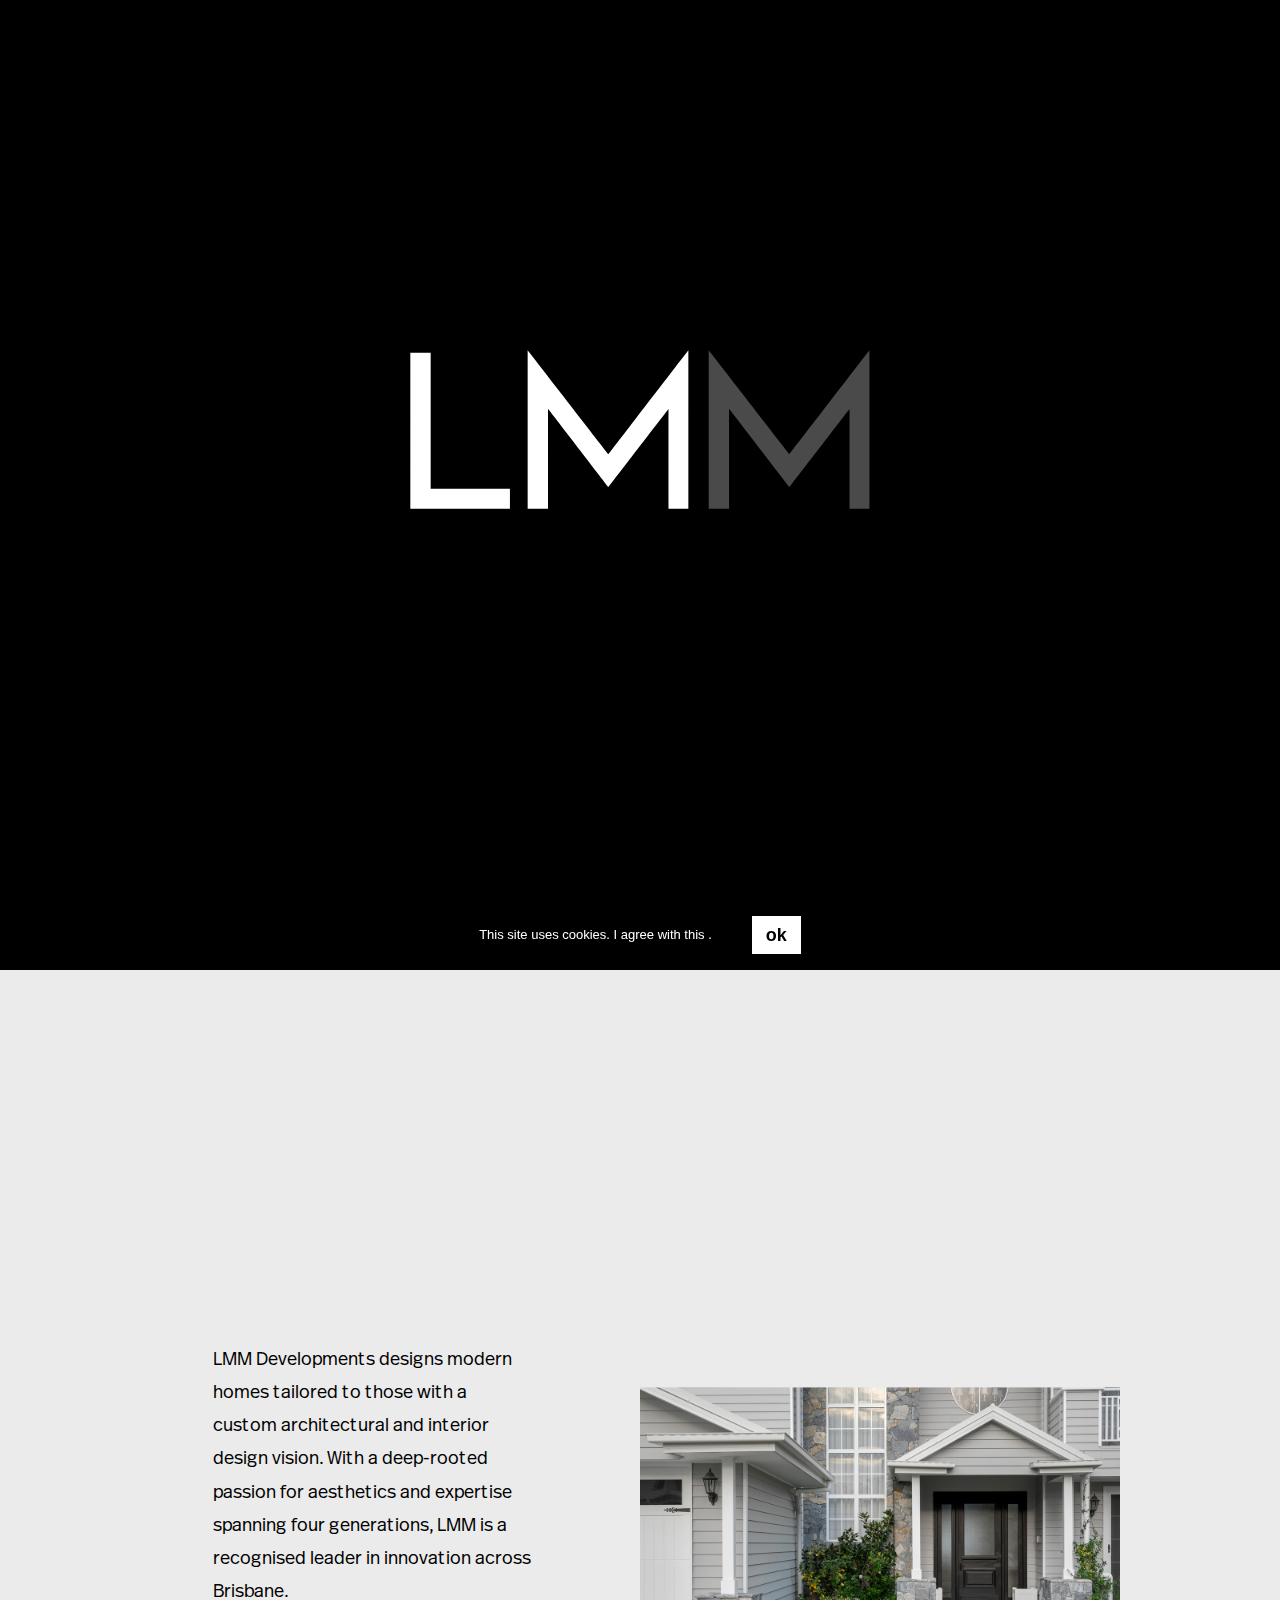
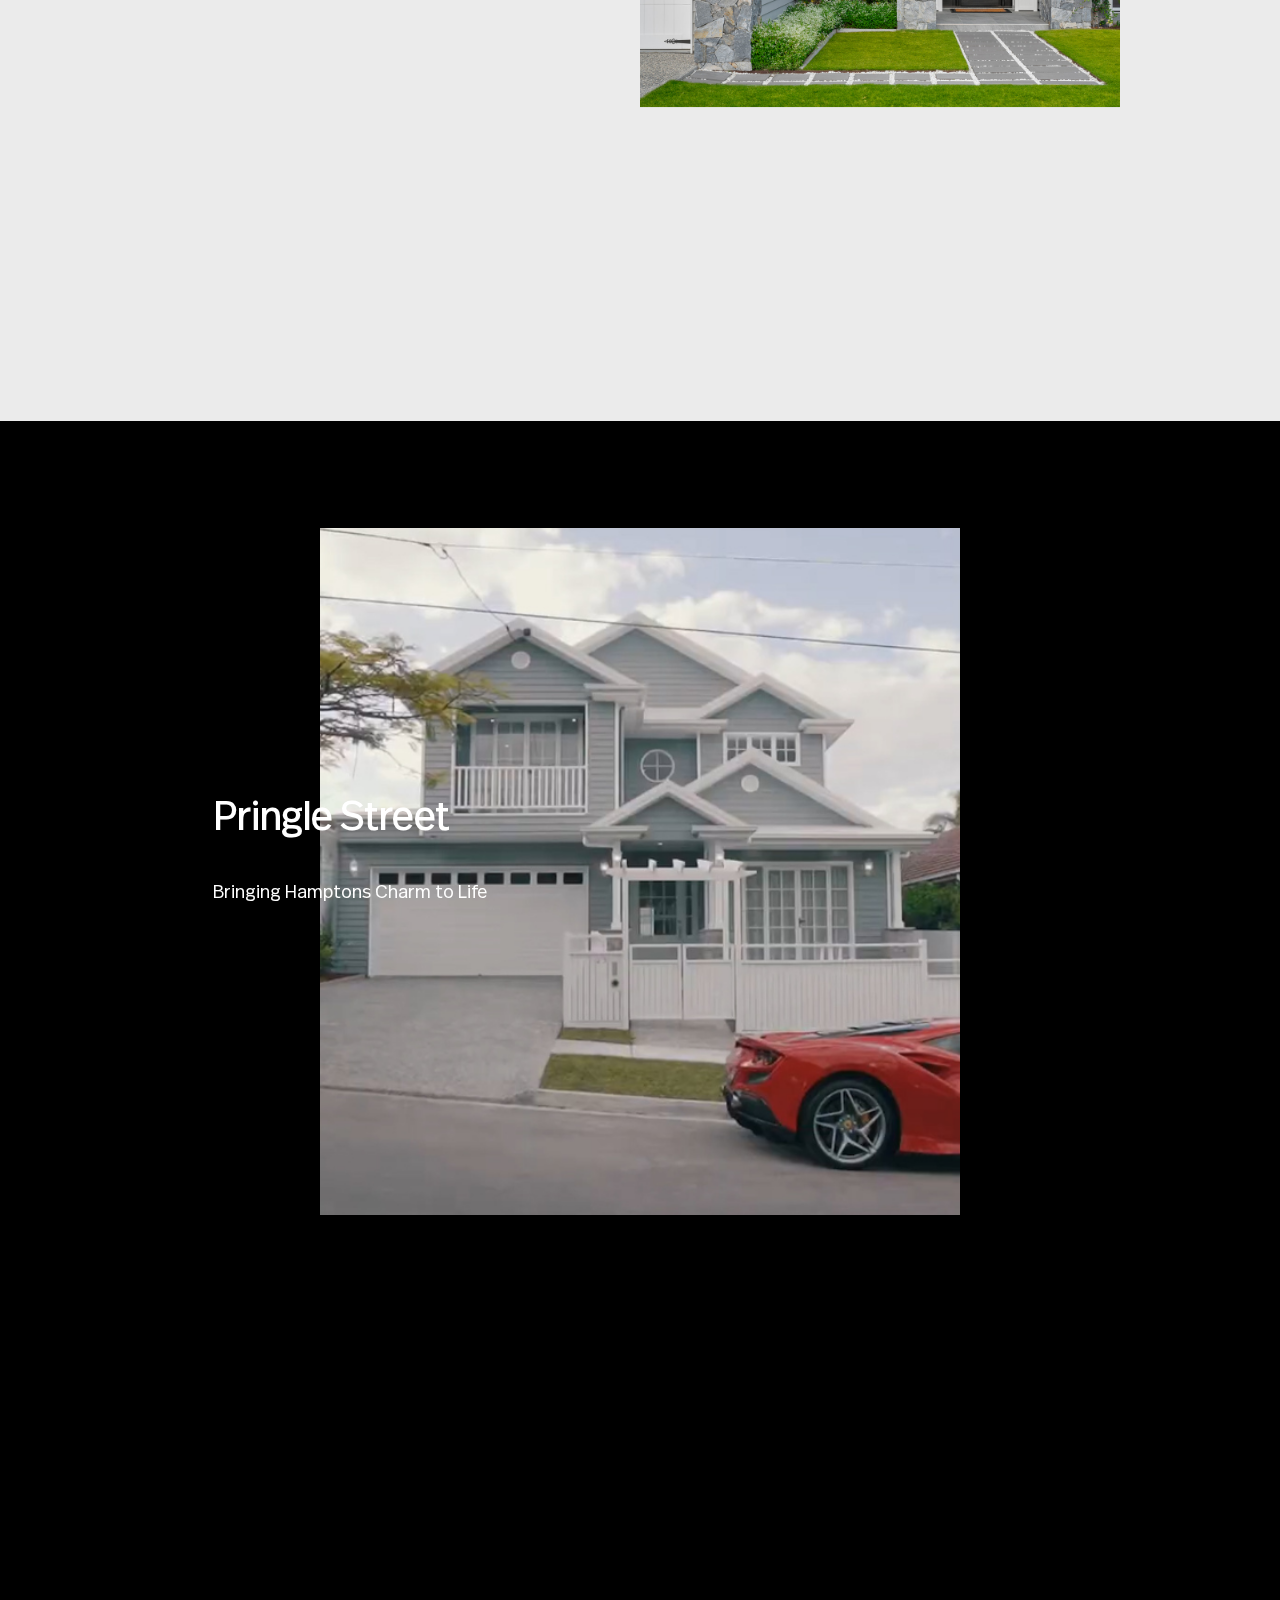
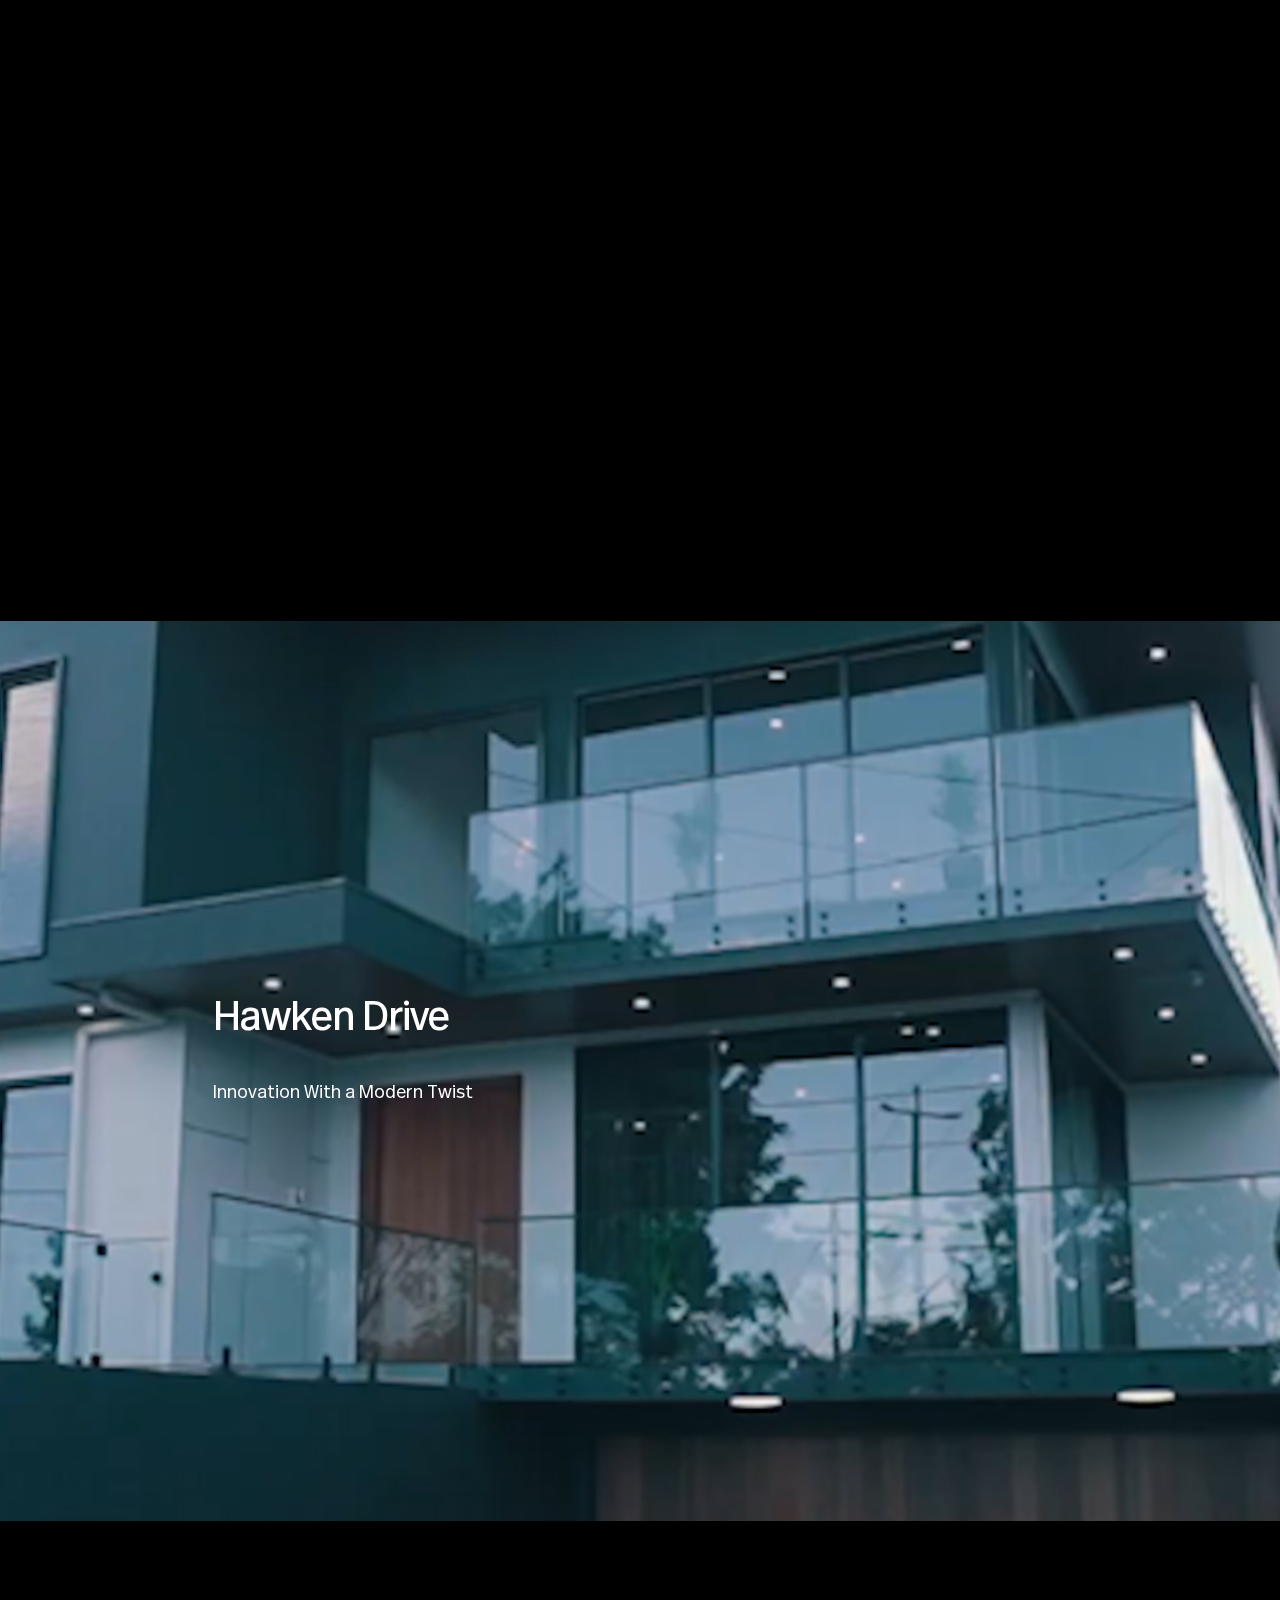
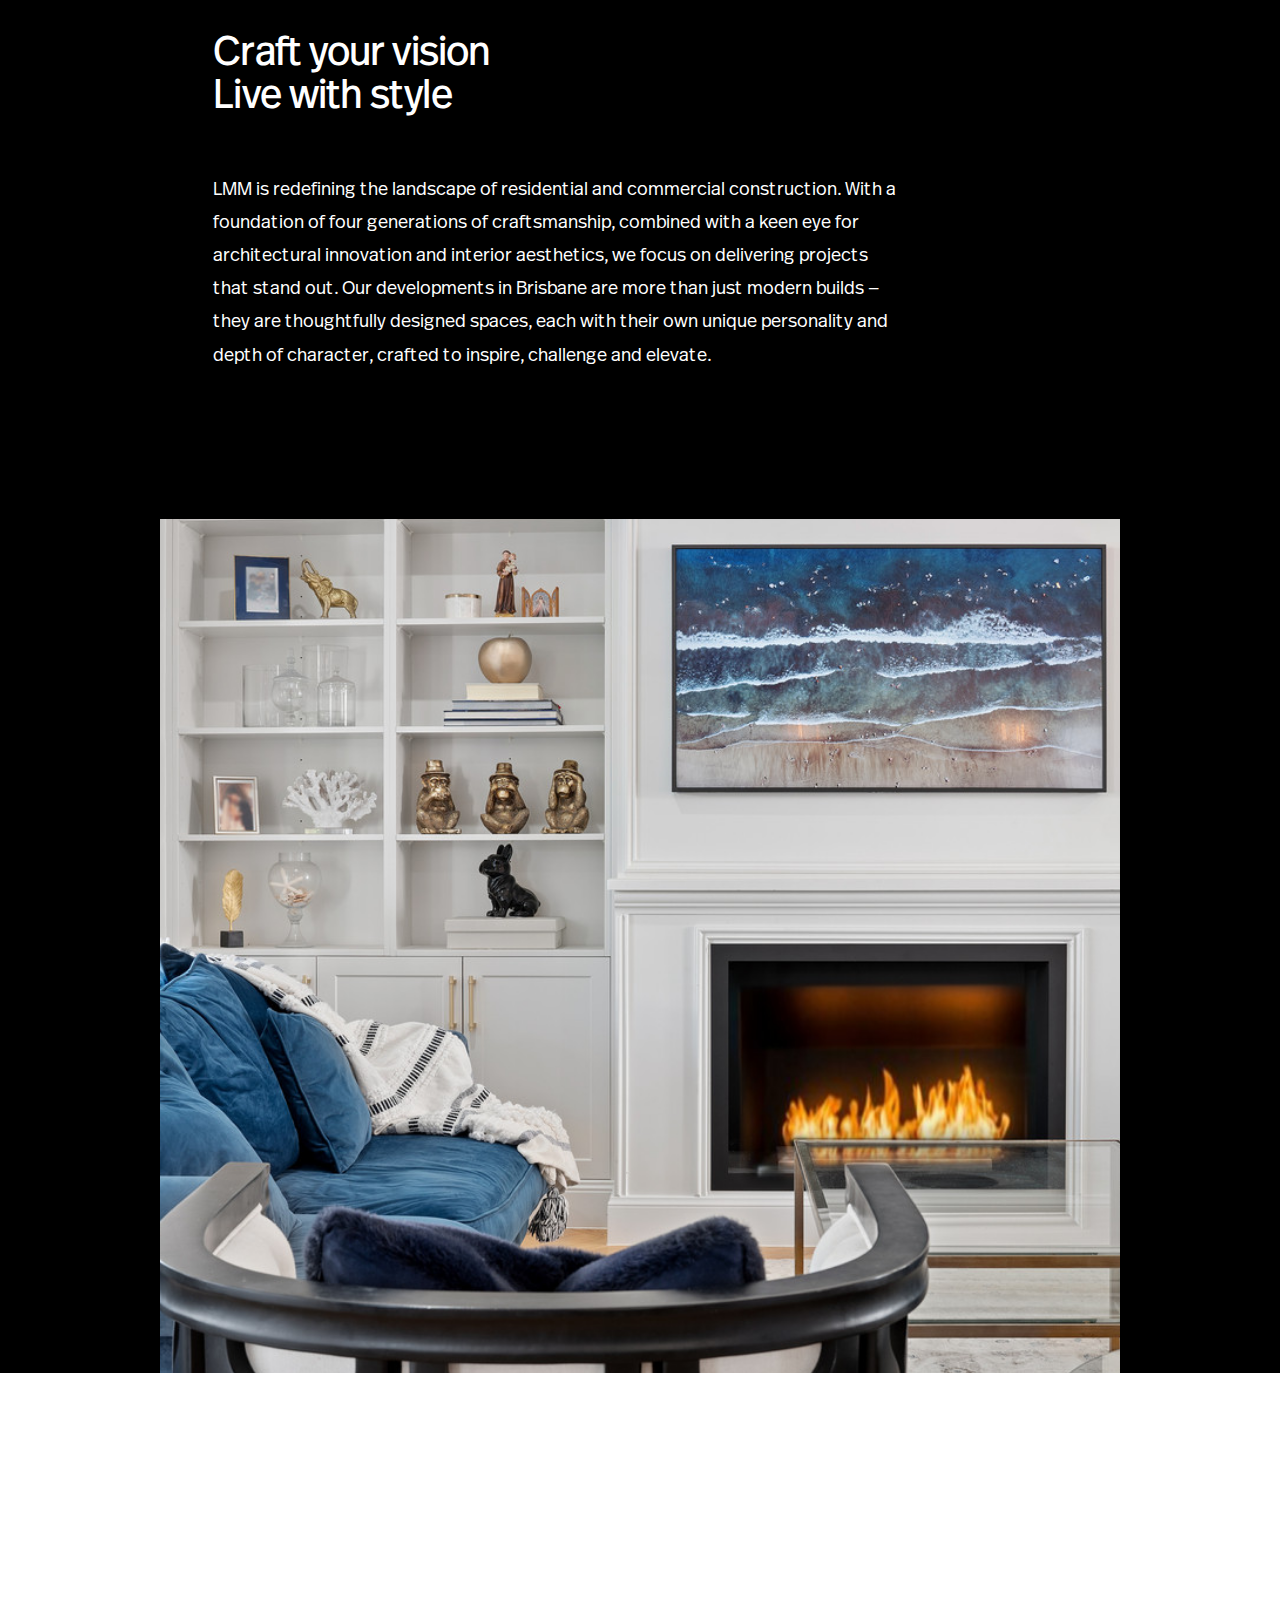
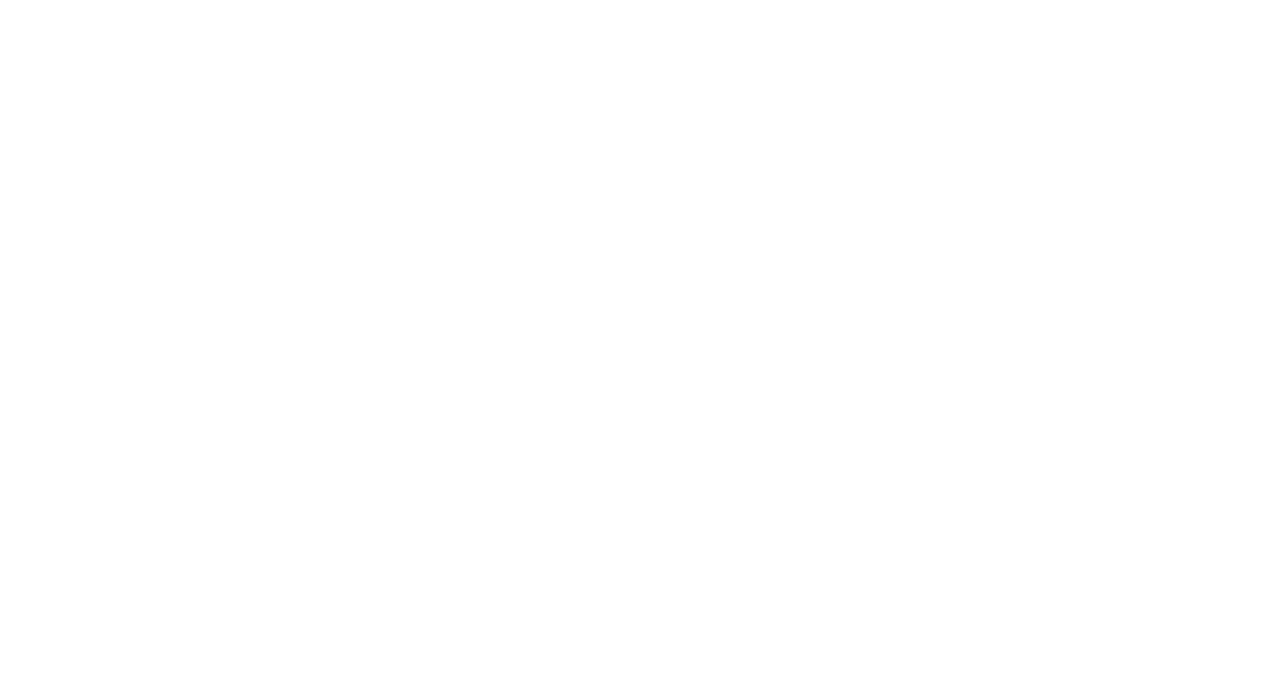
==== commit 4613e9de: "Add files via upload" ====
--- a/index.html
+++ b/index.html
@@ -412,8 +412,8 @@
                             alt="LMM Developments | Ascot" class="s-abf s-img-cover lazyload" data-expand="500">
                     </picture>
                     <video loop="" muted="" playsinline="" class="s-abf s-img-cover js-video"
-                        data-url="http://lmmdevelopments.com.au/main/imager/defaultassets/LMM/Videos/Ascot/Ascot_2.mp4"
-                        data-mobile-url="http://lmmdevelopments.com.au/main/imager/defaultassets/LMM/Videos/Ascot/Ascot_2.mp4"
+                        data-url="https://lmmdevelopments.com.au/main/imager/defaultassets/LMM/Videos/Ascot/Ascot_2.mp4"
+                        data-mobile-url="https://lmmdevelopments.com.au/main/imager/defaultassets/LMM/Videos/Ascot/Ascot_2.mp4"
                         data-trigger-on-scroll="true">
                       </video>
                     <div class="s-frame__side s-frame__side--left js-frame-left"></div>
@@ -445,8 +445,8 @@
                             alt="LMM Developments | St Lucia" class="s-abf s-img-cover lazyload" data-expand="500">
                     </picture>
                     <video loop="" muted="" playsinline="" class="s-abf s-img-cover js-video"
-                        data-url="http://lmmdevelopments.com.au/main/imager/defaultassets/LMM/Videos/StLucia/StLuciaold10.mp4"
-                        data-mobile-url="http://lmmdevelopments.com.au/main/imager/defaultassets/LMM/Videos/StLucia/StLuciaold10.mp4"
+                        data-url="https://lmmdevelopments.com.au/main/imager/defaultassets/LMM/Videos/StLucia/StLuciaold10.mp4"
+                        data-mobile-url="https://lmmdevelopments.com.au/main/imager/defaultassets/LMM/Videos/StLucia/StLuciaold10.mp4"
                         data-trigger-on-scroll="true">
                       </video>
                 </div>
@@ -556,7 +556,6 @@
           <div class="s-site-footer__links s-show--md">
             <a href="/design.html" class="s-site-footer__link s-site-footer-link">design.</a>
             <a href="/build.html" class="s-site-footer__link s-site-footer-link">build.</a>
-            <a href="/live.html" class="s-site-footer__link s-site-footer-link">live.</a>
           </div>
         </div>
 
--- a/main/assets/css/main.css
+++ b/main/assets/css/main.css
@@ -3206,7 +3206,9 @@
   font-weight: 400;
   line-height: 1.15em;
 }
-
+.s-dib-mobile{
+  position: relative;
+}
 @media (max-width: 415px) {
   .s-title{
      left: -180px;
@@ -3215,6 +3217,7 @@
 }
 @media (max-width: 415px) {
   .s-dib-mobile{
+     position: relative;
      left: -180px;
      top: 190px;
   }
@@ -3227,6 +3230,7 @@
 }
 @media (min-width: 416px) and (max-width: 460px) {
   .s-dib-mobile{
+     position: relative;
      left: -220px;
      top: 190px;
   }
@@ -3239,8 +3243,9 @@
 }
 @media (min-width: 461px) and (max-width: 500px) {
   .s-dib-mobile{
-     left: -250px;
-     top: 190px;
+    position: relative;
+    left: -250px;
+    top: 190px;
   }
 }
 @media (min-width: 501px) and (max-width: 570px) {
@@ -3251,6 +3256,7 @@
 }
 @media (min-width: 501px) and (max-width: 570px) {
   .s-dib-mobile{
+     position: relative;
      left: -280px;
      top: 190px;
   }
@@ -3263,6 +3269,7 @@
 }
 @media (min-width: 571px) and (max-width: 630px) {
   .s-dib-mobile{
+     position: relative;
      left: -310px;
      top: 190px;
   }
@@ -3275,6 +3282,7 @@
 }
 @media (min-width: 631px) and (max-width: 680px) {
   .s-dib-mobile{
+     position: relative;
      left: -335px;
      top: 190px;
   }
@@ -3287,6 +3295,7 @@
 }
 @media (min-width: 681px) and (max-width: 699px) {
   .s-dib-mobile{
+     position: relative;
      left: -350px;
      top: 190px;
   }
@@ -3299,6 +3308,7 @@
 }
 @media (min-width: 700px) and (max-width: 750px) {
   .s-dib-mobile{
+     position: relative;
      left: -375px;
      top: 190px;
   }
@@ -3311,6 +3321,7 @@
 }
 @media (min-width: 751px) and (max-width: 800px) {
   .s-dib-mobile{
+     position: relative;
      left: -400px;
      top: 190px;
   }
@@ -3323,6 +3334,7 @@
 }
 @media (min-width: 801px) and (max-width: 850px) {
   .s-dib-mobile{
+     position: relative;
      left: -430px;
      top: 190px;
   }
@@ -3335,6 +3347,7 @@
 }
 @media (min-width: 851px) and (max-width: 900px) {
   .s-dib-mobile{
+     position: relative;
      left: -455px;
      top: 190px;
   }
@@ -3347,6 +3360,7 @@
 }
 @media (min-width: 901px) and (max-width: 950px) {
   .s-dib-mobile{
+     position: relative;
      left: -480px;
      top: 190px;
   }
@@ -3359,6 +3373,7 @@
 }
 @media (min-width: 951px) and (max-width: 991px) {
   .s-dib-mobile{
+     position: relative;
      left: -510px;
      top: 190px;
   }
@@ -3545,11 +3560,6 @@
   width: 100%;
 }
 
-.s-img-cover {
-  z-index: 1000;
-}
-
-
 .s-img-cover--top {
   object-position: top;
 }
@@ -3569,7 +3579,7 @@
 }
 .s-header-logo {
   display: inline-block;
-  width: 70px;
+  width: 90px;
   -webkit-transition: color 0.1s ease-out;
   transition: color 0.1s ease-out;
 }
@@ -3588,16 +3598,140 @@
     width: 7.5vw;
   }
 }
+@media (max-width: 767px){
+  .fixmobileviewmenulogo{
+    position: relative;
+    top: -6px !important;
+    left: -15px !important;
+  }
+}
+@media (max-width: 767px){
+  .fixmobileviewmenulogo svg {
+    position: relative;
+    width: 150px;
+    height: 130px;
+  }
+}
+@media (min-width: 768px) and (max-width: 991px){
+  .fixmobileviewmenulogo{
+    position: relative;
+    top: 10px !important;
+    left: -15px !important;
+  }
+}
+@media (min-width: 768px) and (max-width: 991px){
+  .fixmobileviewmenulogo svg {
+    position: relative;
+    width: 150px;
+    height: 130px;
+  }
+}
+@media (max-width: 767px){
+  .fixmobileviewmainsitelogo{
+    position: relative;
+    left: 33px;
+    top: 26px;
+  }
+}
+@media (max-width: 767px){
+  .fixmobileviewmainsitelogo svg {
+    position: relative;
+    width: 150px;
+    height: 130px;
+  }
+}
+@media (min-width: 768px) and (max-width: 991px){
+  .fixmobileviewmainsitelogo{
+    position: relative;
+    top: 26px !important;
+    left: 33px !important;
+  }
+}
+@media (min-width: 768px) and (max-width: 991px){
+  .fixmobileviewmainsitelogo svg {
+    position: relative;
+    width: 150px;
+    height: 130px;
+  }
+}
+@media (max-width: 380px) {
+  .fixmobileviewprojectoverlaypage{
+    position: relative;
+    left: 100px;
+  }
+}
+@media (min-width: 380px) and (max-width: 480px) {
+  .fixmobileviewprojectoverlaypage{
+    position: relative;
+    left: 130px;
+  }
+}
+@media (min-width: 481px) and (max-width: 525px) {
+  .fixmobileviewprojectoverlaypage{
+    position: relative;
+    left: 150px;
+  }
+}
+@media (min-width: 526px) and (max-width: 575px) {
+  .fixmobileviewprojectoverlaypage{
+    position: relative;
+    left: 170px;
+  }
+}
+@media (min-width: 576px) and (max-width: 625px) {
+  .fixmobileviewprojectoverlaypage{
+    position: relative;
+    left: 190px;
+  }
+}
+@media (min-width: 626px) and (max-width: 675px) {
+  .fixmobileviewprojectoverlaypage{
+    position: relative;
+    left: 210px;
+  }
+}
+@media (min-width: 676px) and (max-width: 725px) {
+  .fixmobileviewprojectoverlaypage{
+    position: relative;
+    left: 230px;
+  }
+}
+@media (min-width: 726px) and (max-width: 775px) {
+  .fixmobileviewprojectoverlaypage{
+    position: relative;
+    left: 250px;
+  }
+}
+@media (min-width: 776px) and (max-width: 825px) {
+  .fixmobileviewprojectoverlaypage{
+    position: relative;
+    left: 250px;
+  }
+}
+@media (min-width: 826px) and (max-width: 875px) {
+  .fixmobileviewprojectoverlaypage{
+    position: relative;
+    left: 270px;
+  }
+}
+@media (min-width: 876px) and (max-width: 925px) {
+  .fixmobileviewprojectoverlaypage{
+    position: relative;
+    left: 290px;
+  }
+}
+@media (min-width: 926px) and (max-width: 991px) {
+  .fixmobileviewprojectoverlaypage{
+    position: relative;
+    left: 310px;
+  }
+}
+
 .s-header-logo.is-mode--dark {
   color: #fff;
 }
 .s-header-logo.is-mode--light {
   color: #000;
-}
-.s-header-logo svg {
-  display: block;
-  width: 139%;
-  height: 139%;
 }
 /* Dark mode: make the logo white */
 .is-mode--dark .s-header-logo svg path,
@@ -3868,6 +4002,17 @@
 .s-site-footer__cta {
   margin-bottom: 10vmin;
 }
+.s-site-header__logo{
+  object-fit: contain;
+  display: flex;
+  width: 250px;
+  height: 160px;
+}
+.s-site-header__logo svg {
+  position: relative;
+  top: -5px;
+  left: -48px;
+}
 @media screen and (min-width: 768px) {
   .s-site-footer__cta {
     margin-bottom: 7vmin;
@@ -3897,6 +4042,26 @@
   .s-site-footer__info {
     margin-bottom: 0;
   }
+}
+.fixcontactlogo{
+  position: relative;
+  width: 250px;
+  height: 160px;
+}
+.fixdesignlogo{
+  position: relative;
+  width: 250px;
+  height: 160px;
+}
+.fixdesignlogo svg {
+  position: relative;
+  left: -48px;
+  top: -5px;
+}
+.fixmobiledesignmenulogo svg {
+  position: relative;
+  top: 15px;
+  left: 10px;
 }
 .s-site-footer__links {
   display: -webkit-box;
@@ -4279,6 +4444,10 @@
   display: -webkit-box;
   display: flex;
 }
+.s-site-header-mobile__close-button{
+  z-index: 98;
+  position: relative;
+}
 .s-close-button:hover .s-close-button__line:first-child {
   -webkit-transform: scaleY(3);
   transform: scaleY(3);
@@ -5278,9 +5447,6 @@
   flex-direction: row;
   height: 100%;
 }
-.s-menu-overlay__content__visual {
-  display: none;
-}
 @media screen and (min-width: 992px) {
   .s-menu-overlay__content__visual {
     display: block;
@@ -5298,6 +5464,31 @@
   background-color: #aaa;
   height: 100%;
 }
+@media (max-width: 415px){
+  .s-menu-overlay__content__visual img {
+    position: relative;
+    width: 200%;
+  }
+}
+@media (min-width: 415px) and (max-width: 470px) {
+  .s-menu-overlay__content__visual img {
+    position: relative;
+    width: 170%;
+  }
+}
+@media (min-width: 471px) and (max-width: 530px) {
+  .s-menu-overlay__content__visual img {
+    position: relative;
+    width: 150%;
+  }
+}
+@media (min-width: 531px) and (max-width: 600px) {
+  .s-menu-overlay__content__visual img {
+    position: relative;
+    width: 135%;
+  }
+}
+
 .s-menu-overlay__content__nav {
   background-color: transparent;
   color: white;
